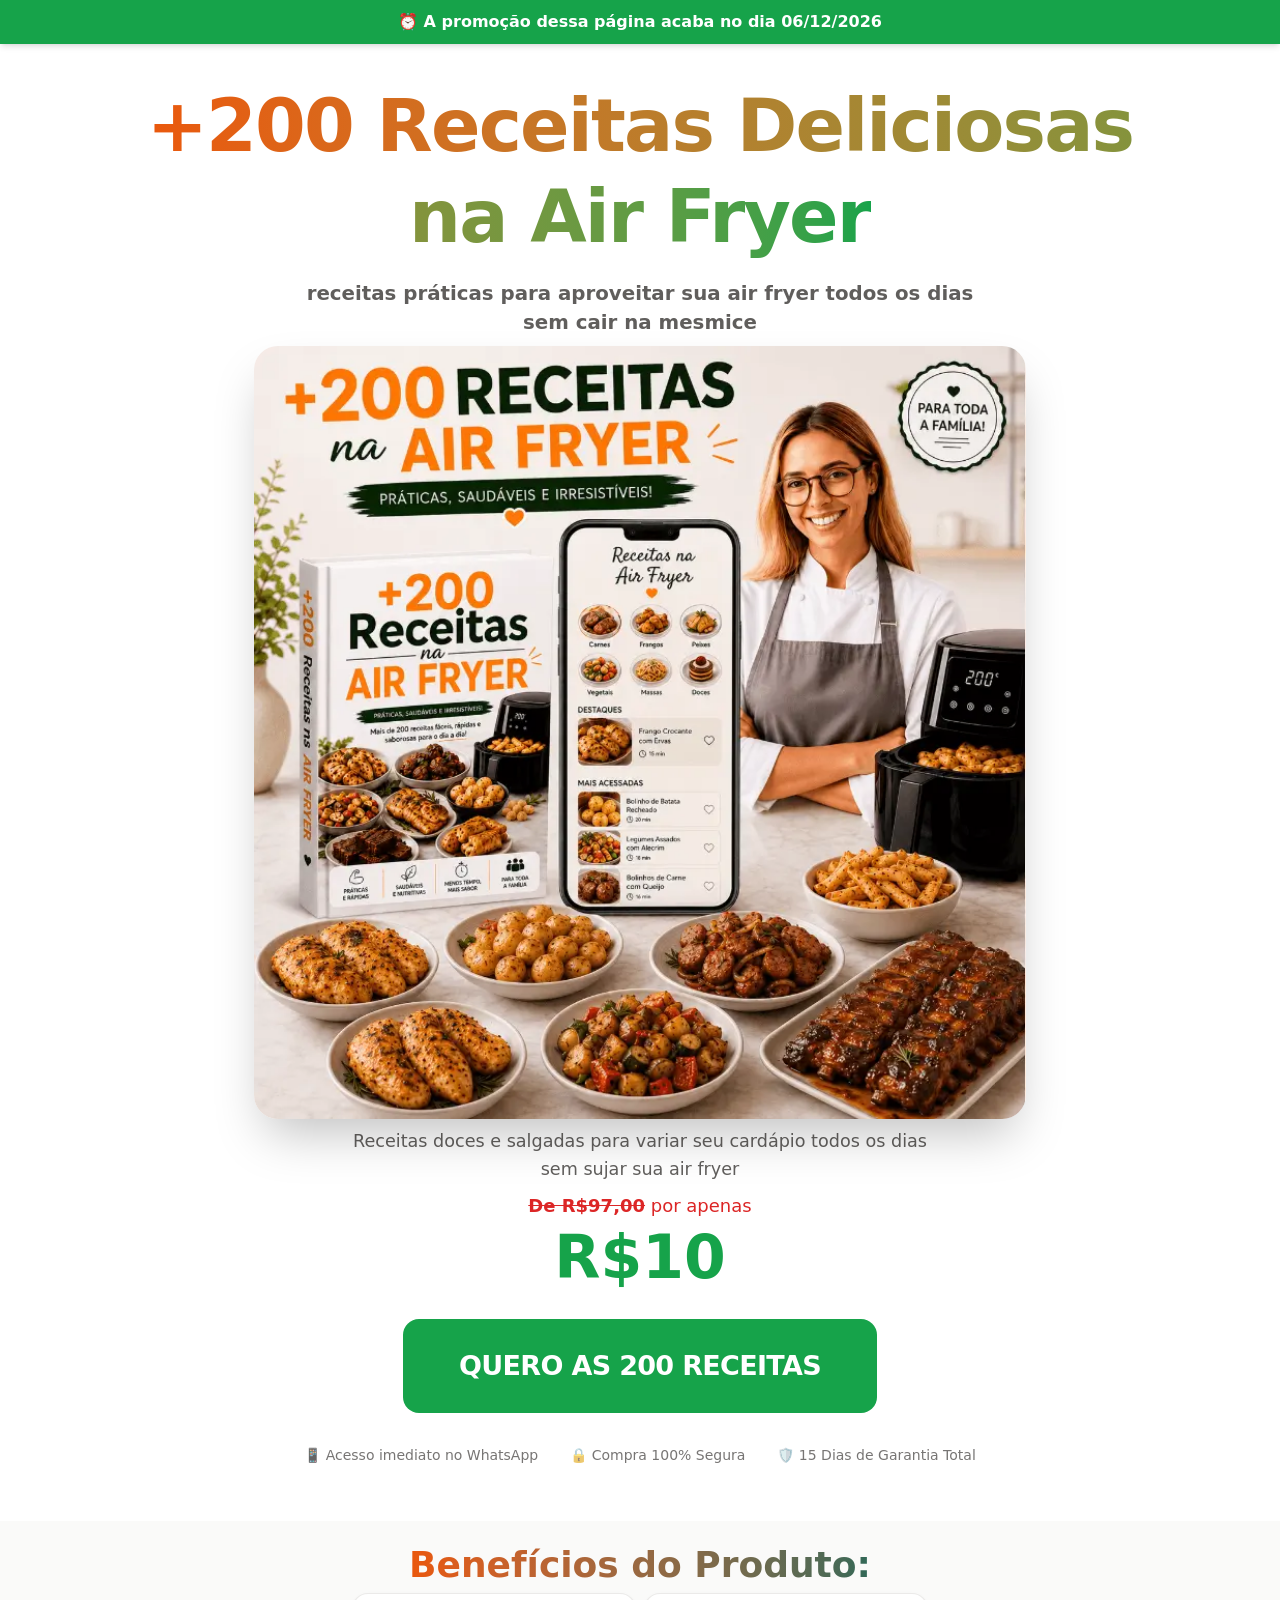
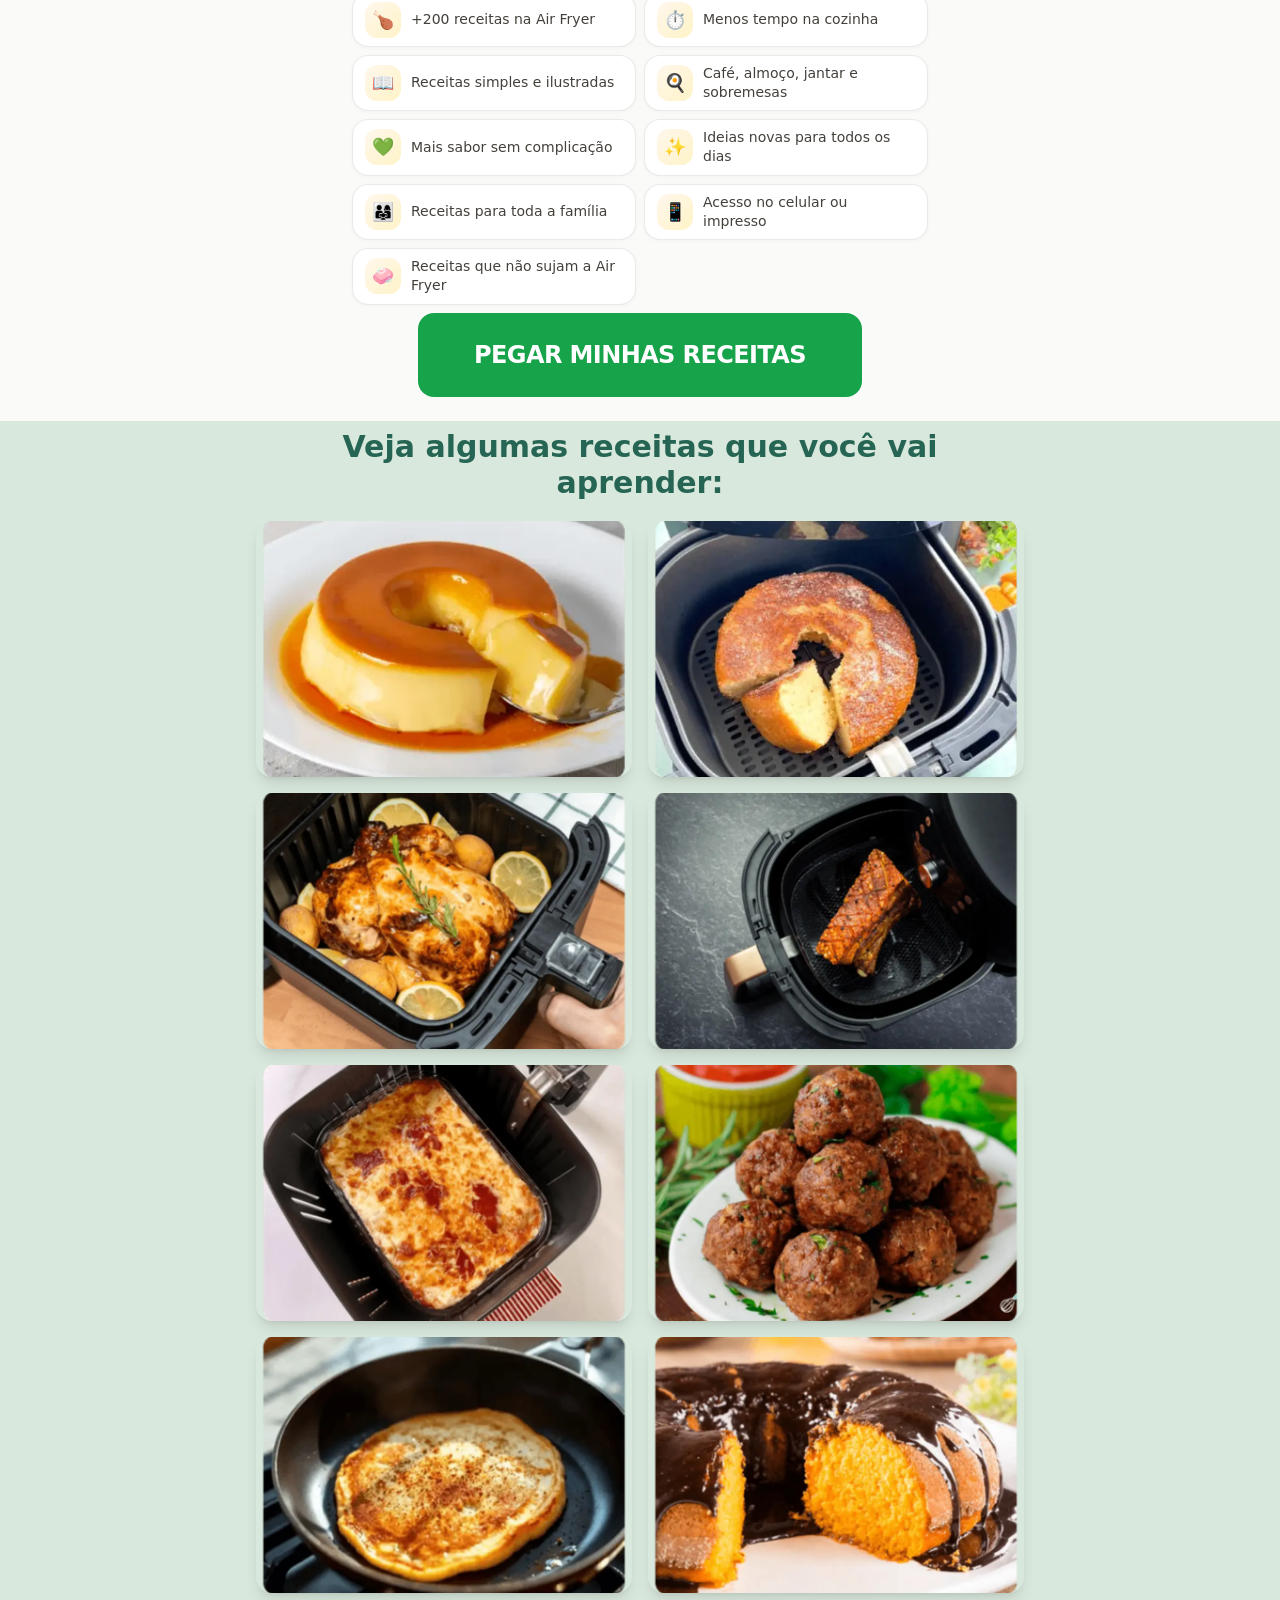
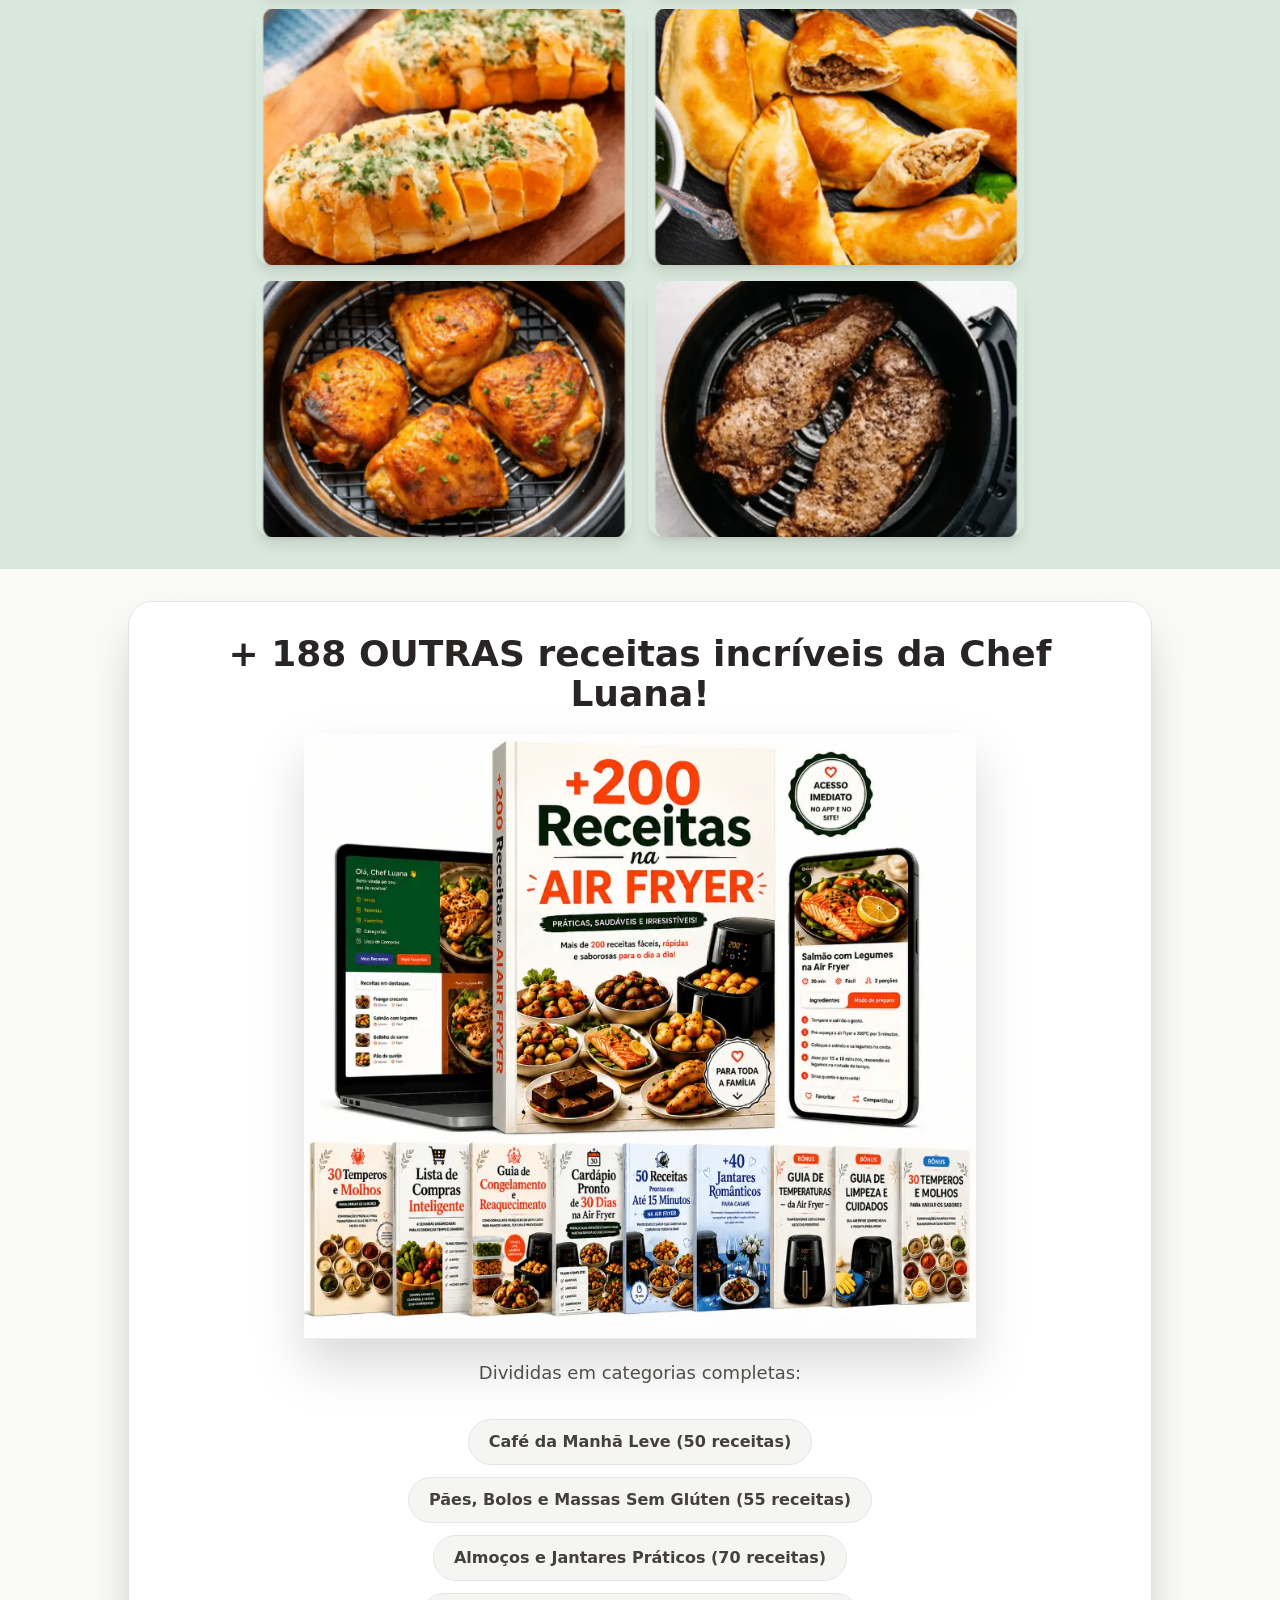
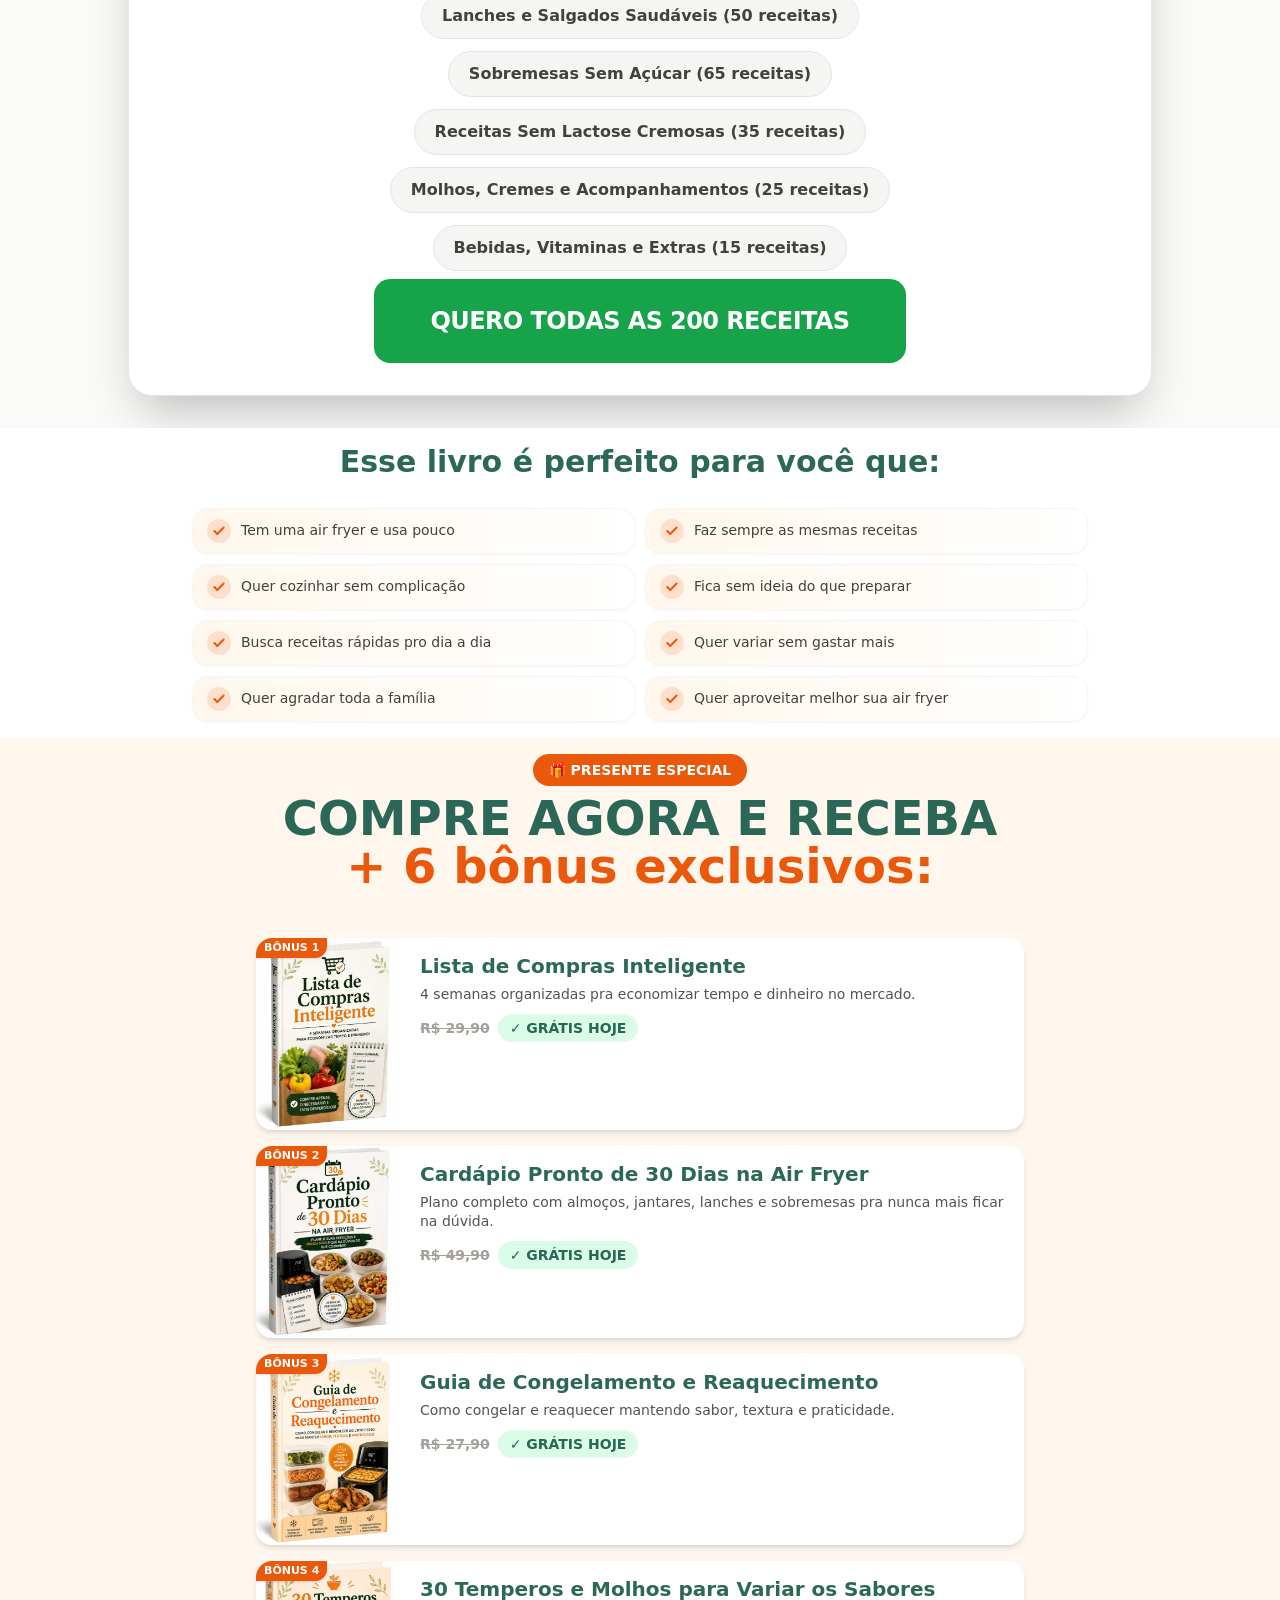
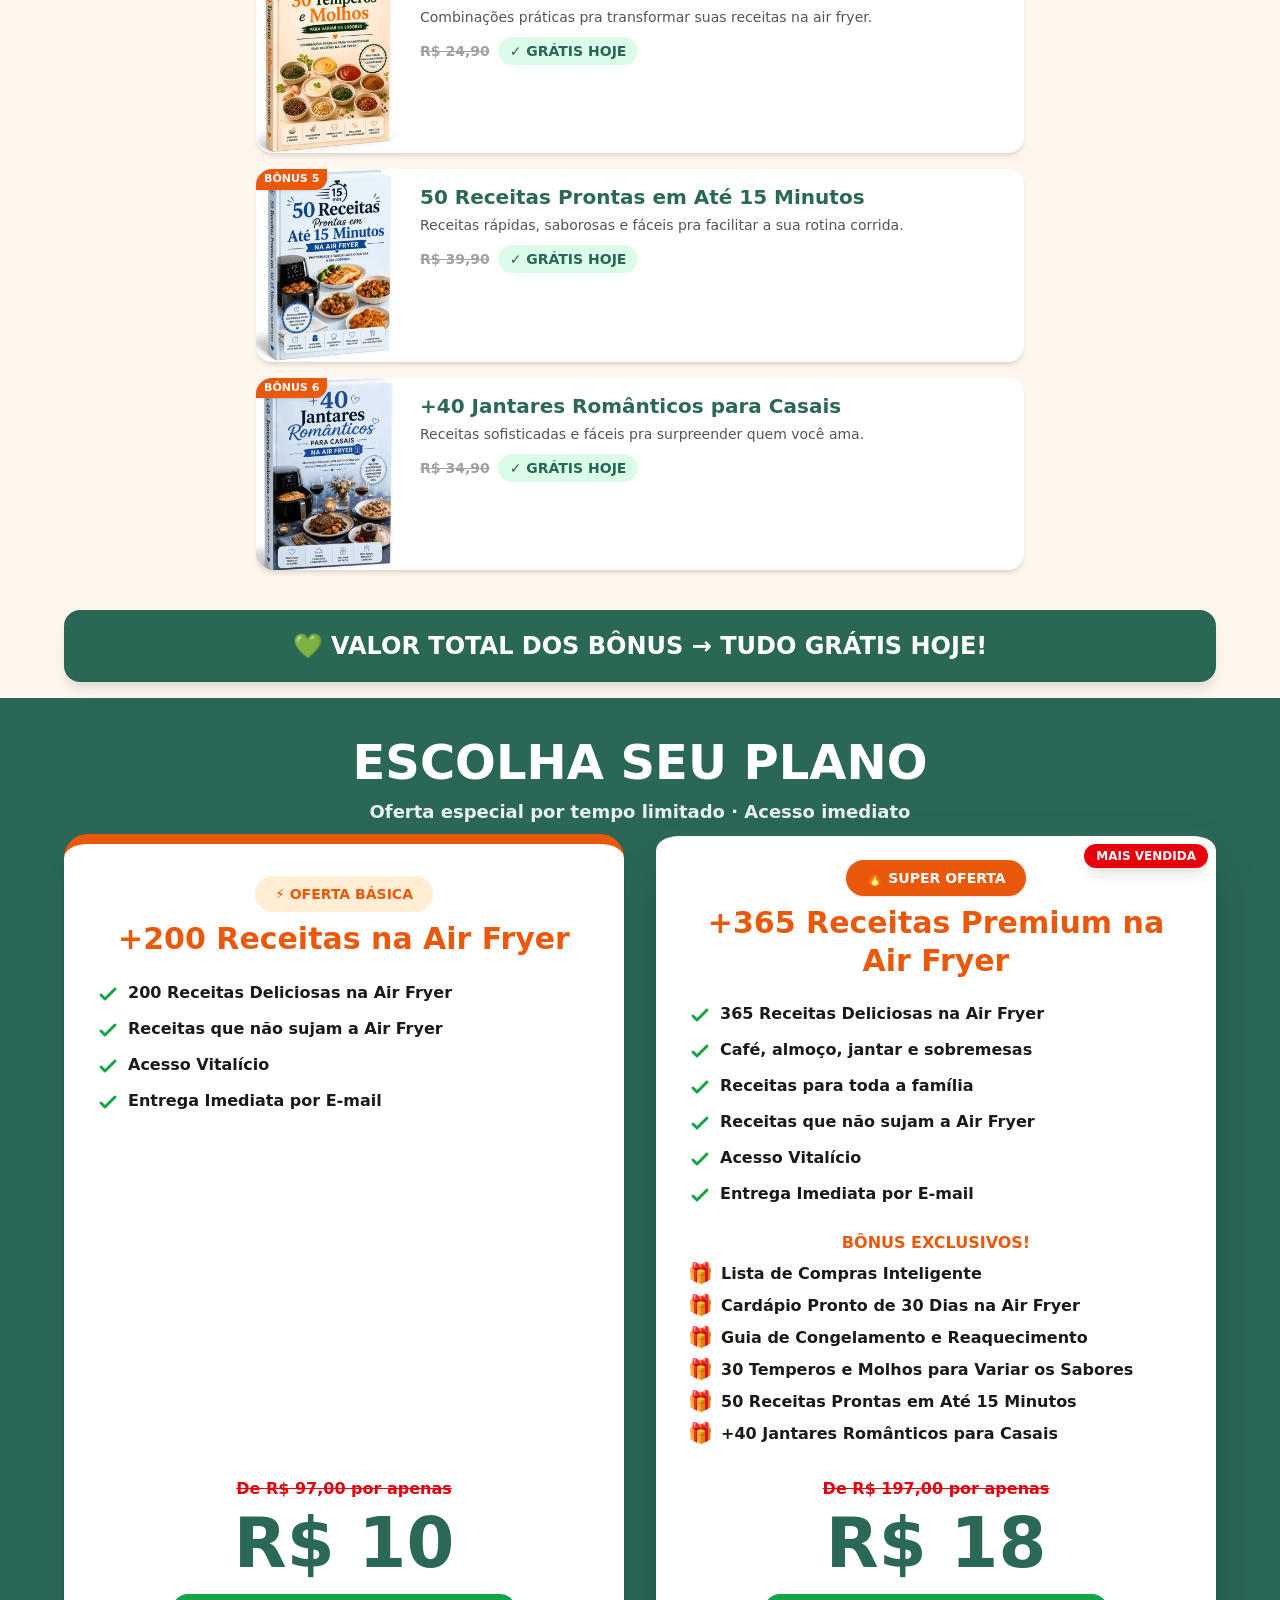
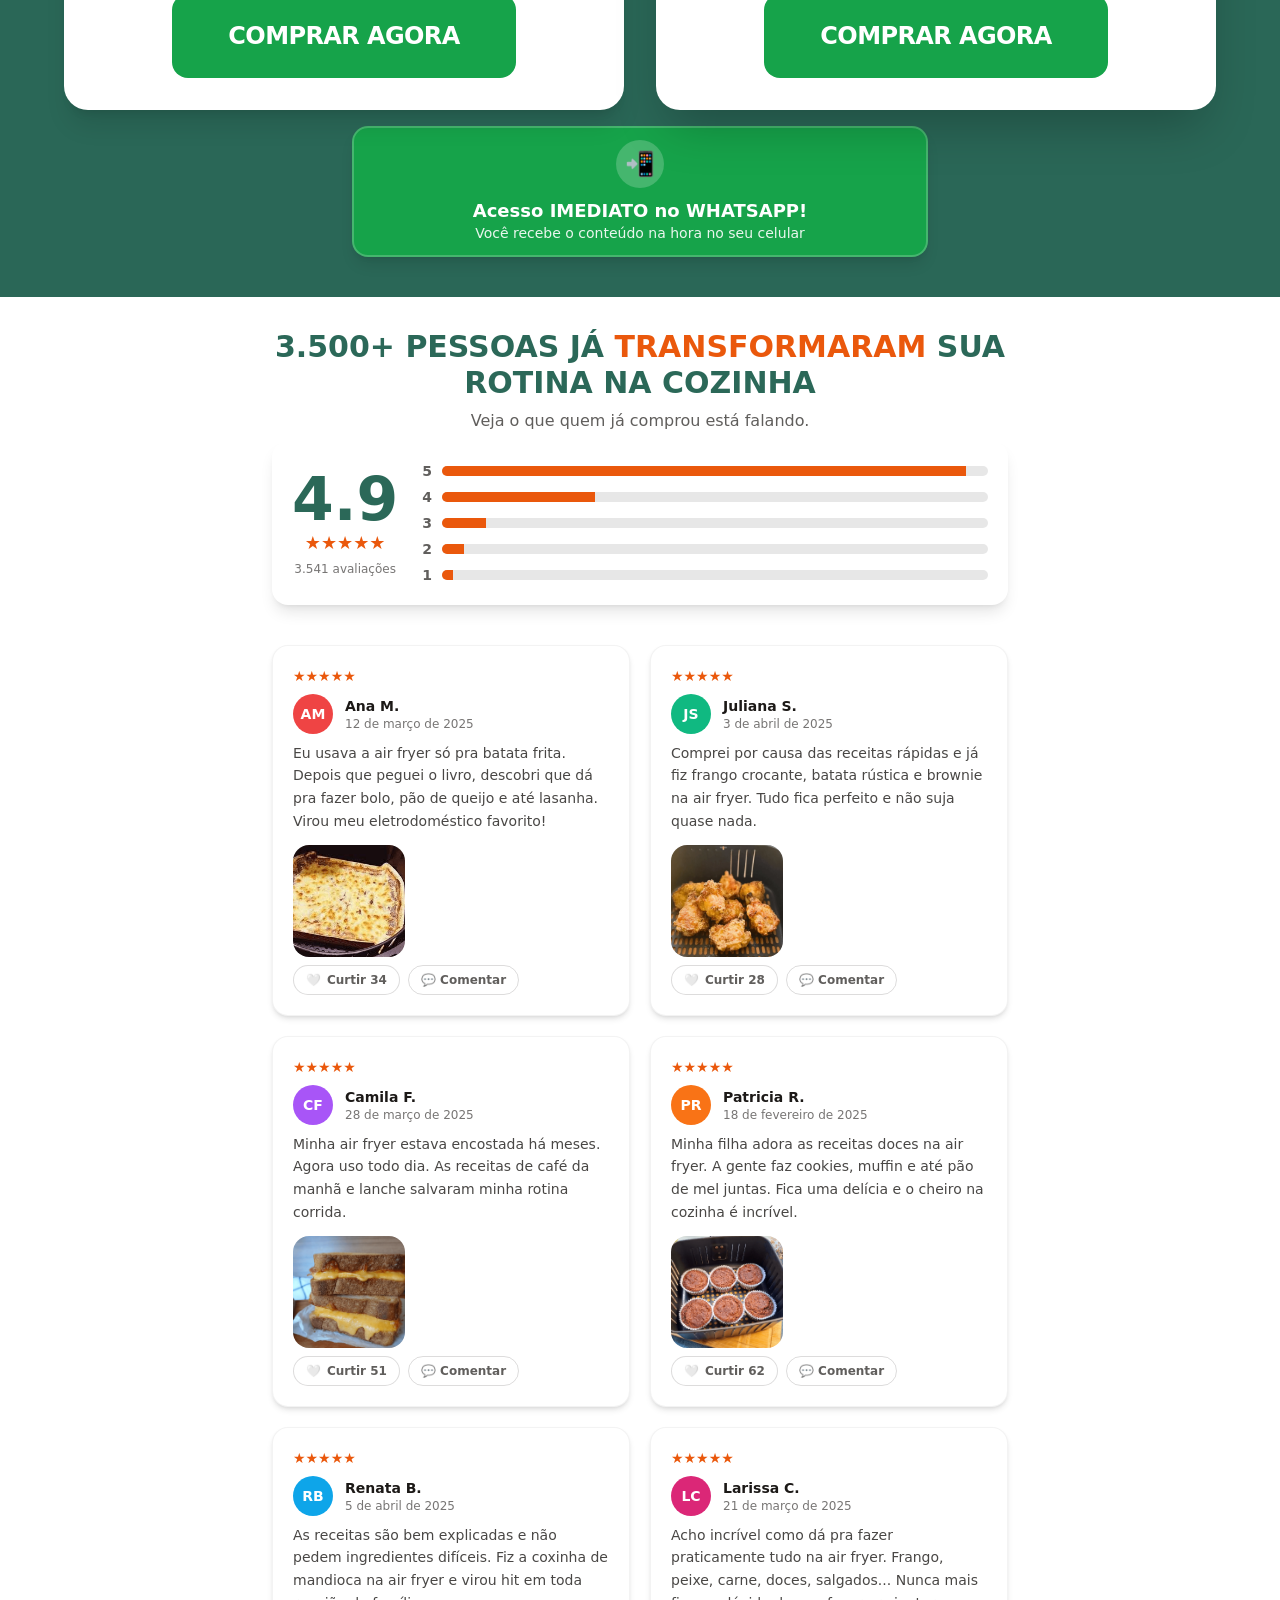
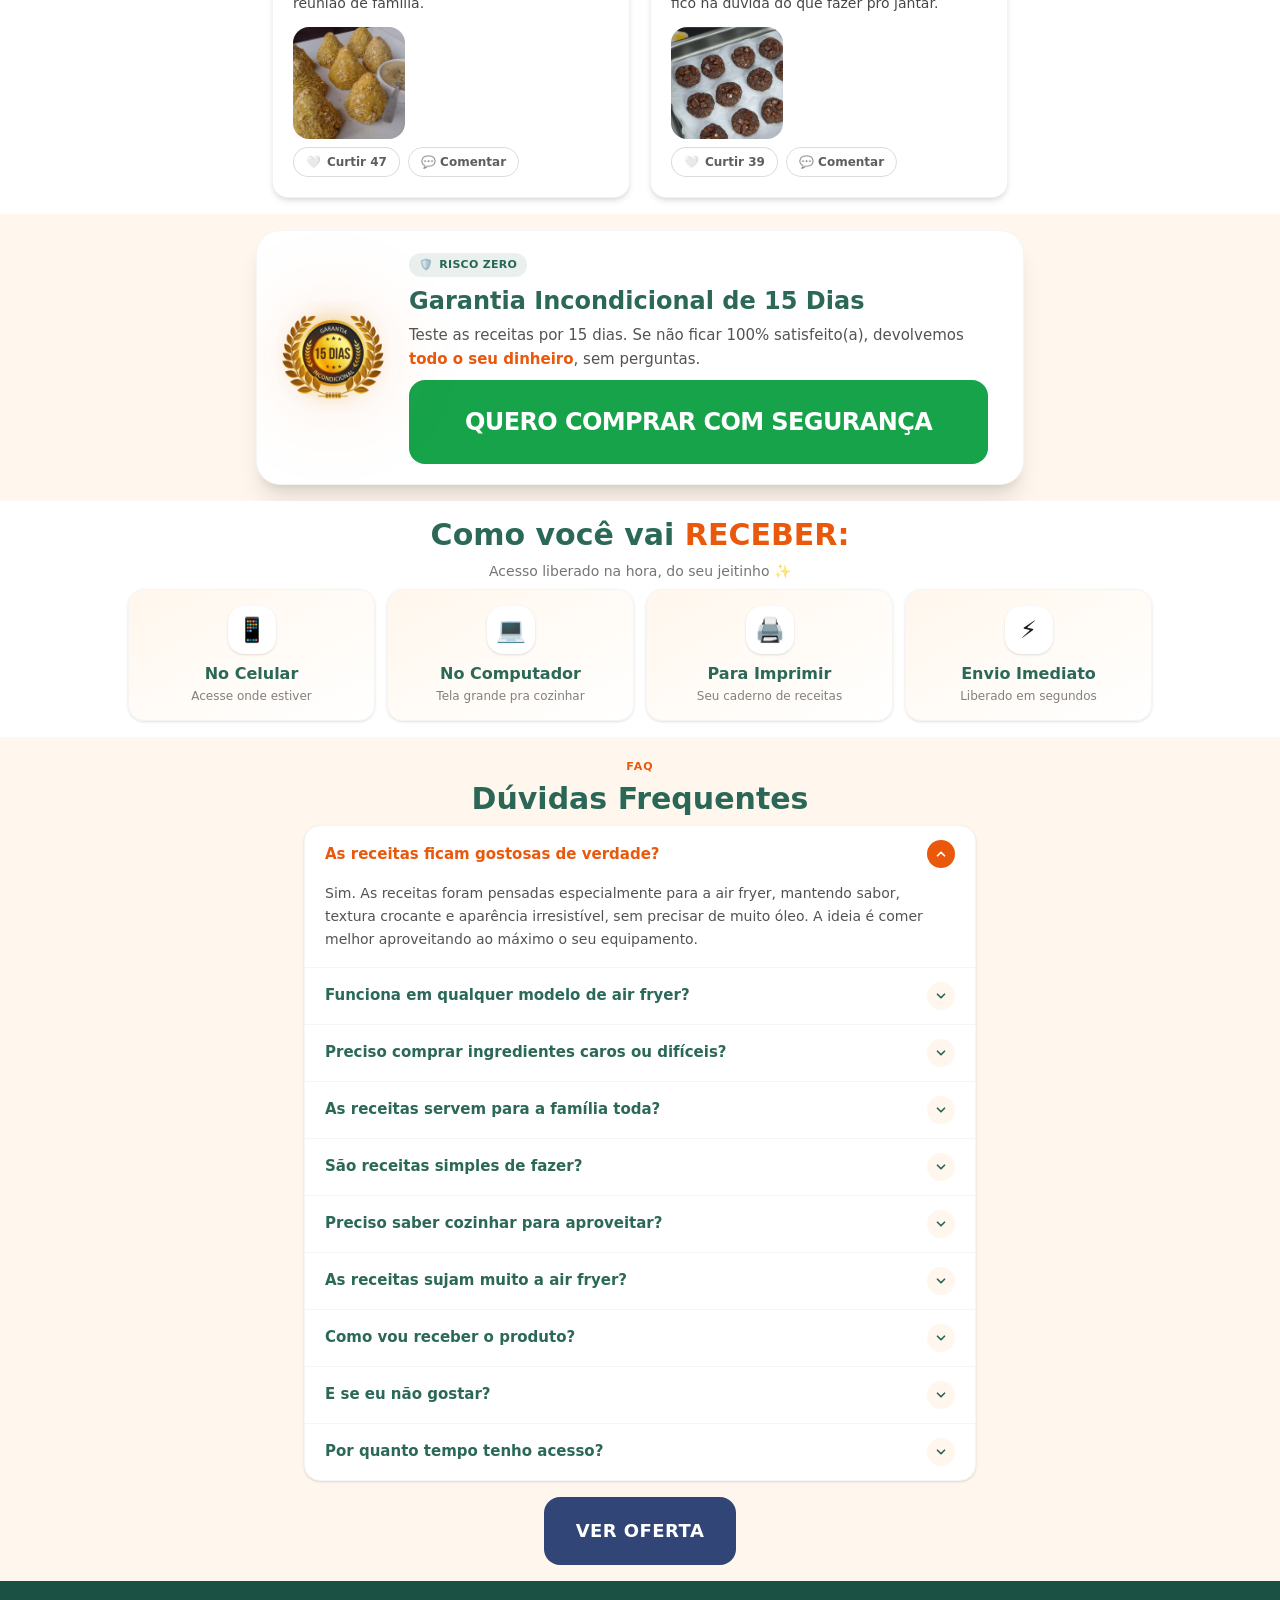
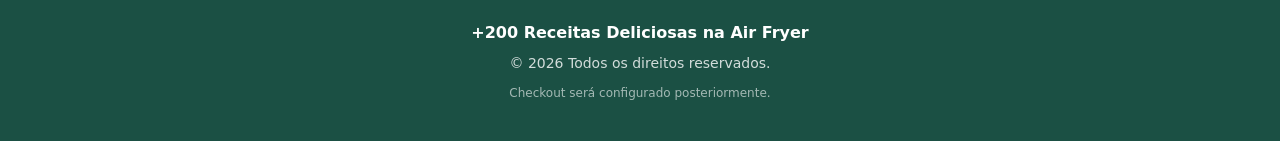
==== index.html @ 0130a242 "Página +200 Receitas na Air Fryer (pt e /es) - index.html: versão em português com checkouts Cakto -" ====
<!DOCTYPE html>
<html lang="pt-BR">
<head>
<meta charset="utf-8"/>
<meta name="viewport" content="width=device-width, initial-scale=1"/>
<title>+200 Receitas Deliciosas na Air Fryer | Chef Luana Queiroz</title>
<meta name="description" content="+200 receitas práticas e saborosas na air fryer. Acesso imediato. Garantia de 15 dias."/>
<link rel="preload" as="image" href="assets/banner-airfryer-v3.webp" fetchpriority="high"/>
<link rel="stylesheet" href="styles.css"/>
<script src="https://cdn.utmify.com.br/scripts/utms/latest.js" async defer data-utmify-prevent-xcod-sck data-utmify-prevent-subids></script>
<script>
window.pixelId = "6a1789d7709e9c81aa43326b";
var a = document.createElement("script");
a.setAttribute("async", "");
a.setAttribute("defer", "");
a.setAttribute("src", "https://cdn.utmify.com.br/scripts/pixel/pixel.js");
document.head.appendChild(a);
</script>
</head>
<body>
<div class="min-h-screen bg-background text-foreground"><div class="fixed top-0 left-0 right-0 z-50 bg-[#16A34A] text-white text-center py-2.5 px-2 font-bold text-[12px] sm:text-sm md:text-base shadow-md whitespace-nowrap overflow-hidden text-ellipsis">⏰ A promoção dessa página acaba no dia <span id="promo-date"></span></div><section class="bg-white text-foreground pt-16 md:pt-20 pb-10 md:pb-14 px-4"><div class="max-w-5xl mx-auto text-center"><h1 class="text-[27px] sm:text-[37px] md:text-[73px] font-black leading-[1.15] md:leading-tight mb-4 tracking-tight"><span class="bg-gradient-to-r from-[#EA580C] to-[#16A34A] bg-clip-text text-transparent">+200 Receitas Deliciosas na Air Fryer</span></h1><p class="text-[17.6px] md:text-[19.8px] font-semibold text-foreground/70 mb-2 max-w-2xl mx-auto">receitas práticas para aproveitar sua air fryer todos os dias sem cair na mesmice</p><div class="flex justify-center mb-2 sm:overflow-visible overflow-hidden"><img src="assets/banner-airfryer-v3.webp" alt="+200 Receitas Deliciosas na Air Fryer" width="1200" height="675" fetchpriority="high" decoding="async" class="w-[100%] max-w-none sm:w-full sm:max-w-[48.3rem] rounded-3xl shadow-2xl"/></div><div class="mb-2"><p class="text-[13.5px] md:text-[17.6px] font-medium text-foreground/70 max-w-xl mx-auto leading-relaxed">Receitas doces e salgadas para variar seu cardápio todos os dias sem sujar sua air fryer</p></div><div class="mb-6 flex flex-col items-center"><p class="text-base md:text-lg text-destructive font-medium"><span class="line-through font-semibold">De R$97,00</span> <span>por apenas</span></p><p class="text-5xl md:text-6xl font-extrabold text-[#16A34A] leading-tight">R$10</p></div><button type="button" class="animate-pulse-cta inline-flex items-center justify-center whitespace-nowrap max-w-full rounded-xl font-extrabold text-white uppercase tracking-tight bg-[#16A34A] hover:bg-[#15803D] transition-all hover:-translate-y-1 hover:shadow-2xl text-[17px] sm:text-xl md:text-[27px] px-6 sm:px-9 md:px-14 py-[18px] sm:py-[22px] md:py-7">QUERO AS 200 RECEITAS</button><div class="flex flex-wrap justify-center gap-4 md:gap-8 mt-8 text-sm text-foreground/60"><span>📱 Acesso imediato no WhatsApp</span><span>🔒 Compra 100% Segura</span><span>🛡️ 15 Dias de Garantia Total</span></div></div></section><section class="pt-6 pb-4 px-4 bg-background"><div class="max-w-6xl mx-auto"><div class="max-w-xl mx-auto mb-2"><h2 class="text-3xl md:text-4xl font-black text-center mb-2"><span class="bg-gradient-to-r from-[var(--brand-orange)] to-[var(--brand-green)] bg-clip-text text-transparent">Benefícios do Produto:</span></h2><div class="grid grid-cols-1 sm:grid-cols-2 gap-2 mb-2"><div class="flex items-center gap-2.5 bg-white rounded-xl px-3 py-2 border border-stone-200/80 shadow-[0_1px_4px_rgba(0,0,0,0.03)] hover:-translate-y-0.5 hover:shadow-md transition-all"><span class="flex-shrink-0 w-9 h-9 rounded-lg bg-gradient-to-br from-orange-50 to-amber-100 flex items-center justify-center text-lg">🍗</span><span class="font-medium text-[13px] md:text-sm text-stone-700 leading-snug">+200 receitas na Air Fryer</span></div><div class="flex items-center gap-2.5 bg-white rounded-xl px-3 py-2 border border-stone-200/80 shadow-[0_1px_4px_rgba(0,0,0,0.03)] hover:-translate-y-0.5 hover:shadow-md transition-all"><span class="flex-shrink-0 w-9 h-9 rounded-lg bg-gradient-to-br from-orange-50 to-amber-100 flex items-center justify-center text-lg">⏱️</span><span class="font-medium text-[13px] md:text-sm text-stone-700 leading-snug">Menos tempo na cozinha</span></div><div class="flex items-center gap-2.5 bg-white rounded-xl px-3 py-2 border border-stone-200/80 shadow-[0_1px_4px_rgba(0,0,0,0.03)] hover:-translate-y-0.5 hover:shadow-md transition-all"><span class="flex-shrink-0 w-9 h-9 rounded-lg bg-gradient-to-br from-orange-50 to-amber-100 flex items-center justify-center text-lg">📖</span><span class="font-medium text-[13px] md:text-sm text-stone-700 leading-snug">Receitas simples e ilustradas</span></div><div class="flex items-center gap-2.5 bg-white rounded-xl px-3 py-2 border border-stone-200/80 shadow-[0_1px_4px_rgba(0,0,0,0.03)] hover:-translate-y-0.5 hover:shadow-md transition-all"><span class="flex-shrink-0 w-9 h-9 rounded-lg bg-gradient-to-br from-orange-50 to-amber-100 flex items-center justify-center text-lg">🍳</span><span class="font-medium text-[13px] md:text-sm text-stone-700 leading-snug">Café, almoço, jantar e sobremesas</span></div><div class="flex items-center gap-2.5 bg-white rounded-xl px-3 py-2 border border-stone-200/80 shadow-[0_1px_4px_rgba(0,0,0,0.03)] hover:-translate-y-0.5 hover:shadow-md transition-all"><span class="flex-shrink-0 w-9 h-9 rounded-lg bg-gradient-to-br from-orange-50 to-amber-100 flex items-center justify-center text-lg">💚</span><span class="font-medium text-[13px] md:text-sm text-stone-700 leading-snug">Mais sabor sem complicação</span></div><div class="flex items-center gap-2.5 bg-white rounded-xl px-3 py-2 border border-stone-200/80 shadow-[0_1px_4px_rgba(0,0,0,0.03)] hover:-translate-y-0.5 hover:shadow-md transition-all"><span class="flex-shrink-0 w-9 h-9 rounded-lg bg-gradient-to-br from-orange-50 to-amber-100 flex items-center justify-center text-lg">✨</span><span class="font-medium text-[13px] md:text-sm text-stone-700 leading-snug">Ideias novas para todos os dias</span></div><div class="flex items-center gap-2.5 bg-white rounded-xl px-3 py-2 border border-stone-200/80 shadow-[0_1px_4px_rgba(0,0,0,0.03)] hover:-translate-y-0.5 hover:shadow-md transition-all"><span class="flex-shrink-0 w-9 h-9 rounded-lg bg-gradient-to-br from-orange-50 to-amber-100 flex items-center justify-center text-lg">👨‍👩‍👧</span><span class="font-medium text-[13px] md:text-sm text-stone-700 leading-snug">Receitas para toda a família</span></div><div class="flex items-center gap-2.5 bg-white rounded-xl px-3 py-2 border border-stone-200/80 shadow-[0_1px_4px_rgba(0,0,0,0.03)] hover:-translate-y-0.5 hover:shadow-md transition-all"><span class="flex-shrink-0 w-9 h-9 rounded-lg bg-gradient-to-br from-orange-50 to-amber-100 flex items-center justify-center text-lg">📱</span><span class="font-medium text-[13px] md:text-sm text-stone-700 leading-snug">Acesso no celular ou impresso</span></div><div class="flex items-center gap-2.5 bg-white rounded-xl px-3 py-2 border border-stone-200/80 shadow-[0_1px_4px_rgba(0,0,0,0.03)] hover:-translate-y-0.5 hover:shadow-md transition-all"><span class="flex-shrink-0 w-9 h-9 rounded-lg bg-gradient-to-br from-orange-50 to-amber-100 flex items-center justify-center text-lg">🧼</span><span class="font-medium text-[13px] md:text-sm text-stone-700 leading-snug">Receitas que não sujam a Air Fryer</span></div></div><div class="text-center"><button type="button" class="animate-pulse-cta inline-flex items-center justify-center whitespace-nowrap max-w-full rounded-xl font-extrabold text-white uppercase tracking-tight bg-[#16A34A] hover:bg-[#15803D] transition-all hover:-translate-y-1 hover:shadow-2xl text-[15px] sm:text-xl md:text-2xl px-5 sm:px-9 md:px-14 py-[15px] sm:py-[22px] md:py-[26px]">Pegar minhas receitas</button></div></div></div></section><section class="pt-2 pb-8 px-3 bg-[#D9E8DC]"><div class="max-w-3xl mx-auto"><h2 class="text-2xl md:text-3xl font-black text-center mb-5 text-[var(--brand-green)]">Veja algumas receitas que você vai aprender:</h2><div class="grid grid-cols-2 gap-3 md:gap-4"><div class="rounded-2xl shadow-lg overflow-hidden hover:-translate-y-1 transition-transform"><img src="assets/recipe-11.webp" alt="Receita air fryer 1" width="800" height="600" loading="lazy" decoding="async" class="block w-full h-44 md:h-64 object-cover"/></div><div class="rounded-2xl shadow-lg overflow-hidden hover:-translate-y-1 transition-transform"><img src="assets/recipe-12.webp" alt="Receita air fryer 2" width="800" height="600" loading="lazy" decoding="async" class="block w-full h-44 md:h-64 object-cover"/></div><div class="rounded-2xl shadow-lg overflow-hidden hover:-translate-y-1 transition-transform"><img src="assets/recipe-01.webp" alt="Receita air fryer 3" width="800" height="600" loading="lazy" decoding="async" class="block w-full h-44 md:h-64 object-cover"/></div><div class="rounded-2xl shadow-lg overflow-hidden hover:-translate-y-1 transition-transform"><img src="assets/recipe-02.webp" alt="Receita air fryer 4" width="800" height="600" loading="lazy" decoding="async" class="block w-full h-44 md:h-64 object-cover"/></div><div class="rounded-2xl shadow-lg overflow-hidden hover:-translate-y-1 transition-transform"><img src="assets/recipe-03.webp" alt="Receita air fryer 5" width="800" height="600" loading="lazy" decoding="async" class="block w-full h-44 md:h-64 object-cover"/></div><div class="rounded-2xl shadow-lg overflow-hidden hover:-translate-y-1 transition-transform"><img src="assets/recipe-04.webp" alt="Receita air fryer 6" width="800" height="600" loading="lazy" decoding="async" class="block w-full h-44 md:h-64 object-cover"/></div><div class="rounded-2xl shadow-lg overflow-hidden hover:-translate-y-1 transition-transform"><img src="assets/recipe-05.webp" alt="Receita air fryer 7" width="800" height="600" loading="lazy" decoding="async" class="block w-full h-44 md:h-64 object-cover"/></div><div class="rounded-2xl shadow-lg overflow-hidden hover:-translate-y-1 transition-transform"><img src="assets/recipe-06.webp" alt="Receita air fryer 8" width="800" height="600" loading="lazy" decoding="async" class="block w-full h-44 md:h-64 object-cover"/></div><div class="rounded-2xl shadow-lg overflow-hidden hover:-translate-y-1 transition-transform"><img src="assets/recipe-07.webp" alt="Receita air fryer 9" width="800" height="600" loading="lazy" decoding="async" class="block w-full h-44 md:h-64 object-cover"/></div><div class="rounded-2xl shadow-lg overflow-hidden hover:-translate-y-1 transition-transform"><img src="assets/recipe-08.webp" alt="Receita air fryer 10" width="800" height="600" loading="lazy" decoding="async" class="block w-full h-44 md:h-64 object-cover"/></div><div class="rounded-2xl shadow-lg overflow-hidden hover:-translate-y-1 transition-transform"><img src="assets/recipe-09.webp" alt="Receita air fryer 11" width="800" height="600" loading="lazy" decoding="async" class="block w-full h-44 md:h-64 object-cover"/></div><div class="rounded-2xl shadow-lg overflow-hidden hover:-translate-y-1 transition-transform"><img src="assets/recipe-10.webp" alt="Receita air fryer 12" width="800" height="600" loading="lazy" decoding="async" class="block w-full h-44 md:h-64 object-cover"/></div></div></div></section><section class="py-8 px-4 bg-background"><div class="max-w-5xl mx-auto"><div class="bg-white text-stone-700 rounded-3xl p-5 md:p-8 shadow-2xl border border-stone-200"><h2 class="text-3xl md:text-4xl font-black text-center mb-3 text-stone-800">+ 188 OUTRAS receitas incríveis da Chef Luana!</h2><div class="flex justify-center my-4 md:my-5"><img src="assets/recipes-showcase-airfryer-v2.webp" alt="Mosaico com prévia das 188 receitas extras da Chef Luana" width="1024" height="768" loading="lazy" decoding="async" class="w-full max-w-2xl h-auto drop-shadow-2xl"/></div><p class="text-center text-stone-600 mb-8 text-base md:text-lg">Divididas em categorias completas:</p><div class="flex flex-col items-center gap-2 md:gap-3 mb-2"><span class="bg-stone-100 border border-stone-200 rounded-full px-4 md:px-5 py-2 md:py-2.5 text-[11px] md:text-base font-semibold text-center whitespace-nowrap text-stone-700">Café da Manhã Leve (50 receitas)</span><span class="bg-stone-100 border border-stone-200 rounded-full px-4 md:px-5 py-2 md:py-2.5 text-[11px] md:text-base font-semibold text-center whitespace-nowrap text-stone-700">Pães, Bolos e Massas Sem Glúten (55 receitas)</span><span class="bg-stone-100 border border-stone-200 rounded-full px-4 md:px-5 py-2 md:py-2.5 text-[11px] md:text-base font-semibold text-center whitespace-nowrap text-stone-700">Almoços e Jantares Práticos (70 receitas)</span><span class="bg-stone-100 border border-stone-200 rounded-full px-4 md:px-5 py-2 md:py-2.5 text-[11px] md:text-base font-semibold text-center whitespace-nowrap text-stone-700">Lanches e Salgados Saudáveis (50 receitas)</span><span class="bg-stone-100 border border-stone-200 rounded-full px-4 md:px-5 py-2 md:py-2.5 text-[11px] md:text-base font-semibold text-center whitespace-nowrap text-stone-700">Sobremesas Sem Açúcar (65 receitas)</span><span class="bg-stone-100 border border-stone-200 rounded-full px-4 md:px-5 py-2 md:py-2.5 text-[11px] md:text-base font-semibold text-center whitespace-nowrap text-stone-700">Receitas Sem Lactose Cremosas (35 receitas)</span><span class="bg-stone-100 border border-stone-200 rounded-full px-4 md:px-5 py-2 md:py-2.5 text-[11px] md:text-base font-semibold text-center whitespace-nowrap text-stone-700">Molhos, Cremes e Acompanhamentos (25 receitas)</span><span class="bg-stone-100 border border-stone-200 rounded-full px-4 md:px-5 py-2 md:py-2.5 text-[11px] md:text-base font-semibold text-center whitespace-nowrap text-stone-700">Bebidas, Vitaminas e Extras (15 receitas)</span></div><div class="text-center"><button type="button" class="animate-pulse-cta inline-flex items-center justify-center whitespace-nowrap max-w-full rounded-xl font-extrabold text-white uppercase tracking-tight bg-[#16A34A] hover:bg-[#15803D] transition-all hover:-translate-y-1 hover:shadow-2xl text-[15px] sm:text-xl md:text-2xl px-5 sm:px-9 md:px-14 py-[15px] sm:py-[22px] md:py-[26px]">QUERO TODAS AS 200 RECEITAS</button></div></div></div></section><section class="py-4 px-4 bg-white"><div class="max-w-4xl mx-auto"><h2 class="text-2xl md:text-3xl font-black text-center mb-7 text-[var(--brand-green)]">Esse livro é perfeito para você que:</h2><div class="grid md:grid-cols-2 gap-2.5"><div class="flex items-center gap-2.5 bg-gradient-to-r from-[var(--brand-cream)] to-white rounded-xl px-3.5 py-2.5 border border-stone-100 shadow-[0_1px_3px_rgba(0,0,0,0.03)] hover:-translate-y-0.5 hover:shadow-md transition-all"><span class="flex-shrink-0 w-6 h-6 rounded-full bg-[var(--brand-orange)]/15 flex items-center justify-center"><svg xmlns="http://www.w3.org/2000/svg" class="w-3.5 h-3.5 text-[var(--brand-orange)]" viewBox="0 0 24 24" fill="none" stroke="currentColor" stroke-width="3.5" stroke-linecap="round" stroke-linejoin="round"><polyline points="20 6 9 17 4 12"></polyline></svg></span><span class="font-medium text-[13px] md:text-sm text-stone-700 leading-snug">Tem uma air fryer e usa pouco</span></div><div class="flex items-center gap-2.5 bg-gradient-to-r from-[var(--brand-cream)] to-white rounded-xl px-3.5 py-2.5 border border-stone-100 shadow-[0_1px_3px_rgba(0,0,0,0.03)] hover:-translate-y-0.5 hover:shadow-md transition-all"><span class="flex-shrink-0 w-6 h-6 rounded-full bg-[var(--brand-orange)]/15 flex items-center justify-center"><svg xmlns="http://www.w3.org/2000/svg" class="w-3.5 h-3.5 text-[var(--brand-orange)]" viewBox="0 0 24 24" fill="none" stroke="currentColor" stroke-width="3.5" stroke-linecap="round" stroke-linejoin="round"><polyline points="20 6 9 17 4 12"></polyline></svg></span><span class="font-medium text-[13px] md:text-sm text-stone-700 leading-snug">Faz sempre as mesmas receitas</span></div><div class="flex items-center gap-2.5 bg-gradient-to-r from-[var(--brand-cream)] to-white rounded-xl px-3.5 py-2.5 border border-stone-100 shadow-[0_1px_3px_rgba(0,0,0,0.03)] hover:-translate-y-0.5 hover:shadow-md transition-all"><span class="flex-shrink-0 w-6 h-6 rounded-full bg-[var(--brand-orange)]/15 flex items-center justify-center"><svg xmlns="http://www.w3.org/2000/svg" class="w-3.5 h-3.5 text-[var(--brand-orange)]" viewBox="0 0 24 24" fill="none" stroke="currentColor" stroke-width="3.5" stroke-linecap="round" stroke-linejoin="round"><polyline points="20 6 9 17 4 12"></polyline></svg></span><span class="font-medium text-[13px] md:text-sm text-stone-700 leading-snug">Quer cozinhar sem complicação</span></div><div class="flex items-center gap-2.5 bg-gradient-to-r from-[var(--brand-cream)] to-white rounded-xl px-3.5 py-2.5 border border-stone-100 shadow-[0_1px_3px_rgba(0,0,0,0.03)] hover:-translate-y-0.5 hover:shadow-md transition-all"><span class="flex-shrink-0 w-6 h-6 rounded-full bg-[var(--brand-orange)]/15 flex items-center justify-center"><svg xmlns="http://www.w3.org/2000/svg" class="w-3.5 h-3.5 text-[var(--brand-orange)]" viewBox="0 0 24 24" fill="none" stroke="currentColor" stroke-width="3.5" stroke-linecap="round" stroke-linejoin="round"><polyline points="20 6 9 17 4 12"></polyline></svg></span><span class="font-medium text-[13px] md:text-sm text-stone-700 leading-snug">Fica sem ideia do que preparar</span></div><div class="flex items-center gap-2.5 bg-gradient-to-r from-[var(--brand-cream)] to-white rounded-xl px-3.5 py-2.5 border border-stone-100 shadow-[0_1px_3px_rgba(0,0,0,0.03)] hover:-translate-y-0.5 hover:shadow-md transition-all"><span class="flex-shrink-0 w-6 h-6 rounded-full bg-[var(--brand-orange)]/15 flex items-center justify-center"><svg xmlns="http://www.w3.org/2000/svg" class="w-3.5 h-3.5 text-[var(--brand-orange)]" viewBox="0 0 24 24" fill="none" stroke="currentColor" stroke-width="3.5" stroke-linecap="round" stroke-linejoin="round"><polyline points="20 6 9 17 4 12"></polyline></svg></span><span class="font-medium text-[13px] md:text-sm text-stone-700 leading-snug">Busca receitas rápidas pro dia a dia</span></div><div class="flex items-center gap-2.5 bg-gradient-to-r from-[var(--brand-cream)] to-white rounded-xl px-3.5 py-2.5 border border-stone-100 shadow-[0_1px_3px_rgba(0,0,0,0.03)] hover:-translate-y-0.5 hover:shadow-md transition-all"><span class="flex-shrink-0 w-6 h-6 rounded-full bg-[var(--brand-orange)]/15 flex items-center justify-center"><svg xmlns="http://www.w3.org/2000/svg" class="w-3.5 h-3.5 text-[var(--brand-orange)]" viewBox="0 0 24 24" fill="none" stroke="currentColor" stroke-width="3.5" stroke-linecap="round" stroke-linejoin="round"><polyline points="20 6 9 17 4 12"></polyline></svg></span><span class="font-medium text-[13px] md:text-sm text-stone-700 leading-snug">Quer variar sem gastar mais</span></div><div class="flex items-center gap-2.5 bg-gradient-to-r from-[var(--brand-cream)] to-white rounded-xl px-3.5 py-2.5 border border-stone-100 shadow-[0_1px_3px_rgba(0,0,0,0.03)] hover:-translate-y-0.5 hover:shadow-md transition-all"><span class="flex-shrink-0 w-6 h-6 rounded-full bg-[var(--brand-orange)]/15 flex items-center justify-center"><svg xmlns="http://www.w3.org/2000/svg" class="w-3.5 h-3.5 text-[var(--brand-orange)]" viewBox="0 0 24 24" fill="none" stroke="currentColor" stroke-width="3.5" stroke-linecap="round" stroke-linejoin="round"><polyline points="20 6 9 17 4 12"></polyline></svg></span><span class="font-medium text-[13px] md:text-sm text-stone-700 leading-snug">Quer agradar toda a família</span></div><div class="flex items-center gap-2.5 bg-gradient-to-r from-[var(--brand-cream)] to-white rounded-xl px-3.5 py-2.5 border border-stone-100 shadow-[0_1px_3px_rgba(0,0,0,0.03)] hover:-translate-y-0.5 hover:shadow-md transition-all"><span class="flex-shrink-0 w-6 h-6 rounded-full bg-[var(--brand-orange)]/15 flex items-center justify-center"><svg xmlns="http://www.w3.org/2000/svg" class="w-3.5 h-3.5 text-[var(--brand-orange)]" viewBox="0 0 24 24" fill="none" stroke="currentColor" stroke-width="3.5" stroke-linecap="round" stroke-linejoin="round"><polyline points="20 6 9 17 4 12"></polyline></svg></span><span class="font-medium text-[13px] md:text-sm text-stone-700 leading-snug">Quer aproveitar melhor sua air fryer</span></div></div></div></section><section class="py-4 px-4 bg-[var(--brand-cream)]"><div class="max-w-6xl mx-auto text-center"><span class="inline-block bg-[var(--brand-orange)] text-white text-xs md:text-sm font-bold uppercase px-4 py-1.5 rounded-full mb-2">🎁 Presente Especial</span><h2 class="text-3xl md:text-5xl font-black mb-12 text-[var(--brand-green)]">COMPRE AGORA E RECEBA <br class="hidden md:block"/><span class="text-[var(--brand-orange)]">+ 6 bônus exclusivos:</span></h2><div class="flex flex-col gap-3 md:gap-4 mb-10 max-w-3xl mx-auto"><div class="relative bg-white rounded-2xl shadow-md overflow-hidden flex items-stretch gap-3 md:gap-5 text-left"><div class="relative flex-shrink-0"><img src="assets/bonus-lista-compras.webp" alt="Lista de compras inteligente para air fryer" loading="lazy" width="400" height="400" class="w-24 h-full md:w-36 object-cover"/><span class="absolute top-0 left-0 bg-[var(--brand-orange)] text-white text-[9px] md:text-[11px] font-black uppercase px-2 py-0.5 rounded-br-lg rounded-tl-lg shadow">BÔNUS 1</span></div><div class="flex-1 min-w-0 py-3 pr-3 md:py-4 md:pr-5"><h3 class="font-black text-[15px] md:text-xl text-[var(--brand-green)] leading-tight mb-1.5">Lista de Compras Inteligente</h3><p class="text-[12px] md:text-sm text-stone-600 leading-snug mb-2.5">4 semanas organizadas pra economizar tempo e dinheiro no mercado.</p><div class="flex items-center gap-2 flex-wrap"><span class="text-stone-400 line-through font-bold text-[12px] md:text-sm">R$ 29,90</span><span class="inline-flex items-center gap-1 bg-green-100 text-[var(--brand-green)] text-[11px] md:text-sm font-black uppercase px-3 py-1 rounded-full">✓ Grátis Hoje</span></div></div></div><div class="relative bg-white rounded-2xl shadow-md overflow-hidden flex items-stretch gap-3 md:gap-5 text-left"><div class="relative flex-shrink-0"><img src="assets/bonus-cardapio-30.webp" alt="Cardápio pronto de 30 dias na air fryer" loading="lazy" width="400" height="400" class="w-24 h-full md:w-36 object-cover"/><span class="absolute top-0 left-0 bg-[var(--brand-orange)] text-white text-[9px] md:text-[11px] font-black uppercase px-2 py-0.5 rounded-br-lg rounded-tl-lg shadow">BÔNUS 2</span></div><div class="flex-1 min-w-0 py-3 pr-3 md:py-4 md:pr-5"><h3 class="font-black text-[15px] md:text-xl text-[var(--brand-green)] leading-tight mb-1.5">Cardápio Pronto de 30 Dias na Air Fryer</h3><p class="text-[12px] md:text-sm text-stone-600 leading-snug mb-2.5">Plano completo com almoços, jantares, lanches e sobremesas pra nunca mais ficar na dúvida.</p><div class="flex items-center gap-2 flex-wrap"><span class="text-stone-400 line-through font-bold text-[12px] md:text-sm">R$ 49,90</span><span class="inline-flex items-center gap-1 bg-green-100 text-[var(--brand-green)] text-[11px] md:text-sm font-black uppercase px-3 py-1 rounded-full">✓ Grátis Hoje</span></div></div></div><div class="relative bg-white rounded-2xl shadow-md overflow-hidden flex items-stretch gap-3 md:gap-5 text-left"><div class="relative flex-shrink-0"><img src="assets/bonus-congelamento.webp" alt="Guia de congelamento e reaquecimento de receitas" loading="lazy" width="400" height="400" class="w-24 h-full md:w-36 object-cover"/><span class="absolute top-0 left-0 bg-[var(--brand-orange)] text-white text-[9px] md:text-[11px] font-black uppercase px-2 py-0.5 rounded-br-lg rounded-tl-lg shadow">BÔNUS 3</span></div><div class="flex-1 min-w-0 py-3 pr-3 md:py-4 md:pr-5"><h3 class="font-black text-[15px] md:text-xl text-[var(--brand-green)] leading-tight mb-1.5">Guia de Congelamento e Reaquecimento</h3><p class="text-[12px] md:text-sm text-stone-600 leading-snug mb-2.5">Como congelar e reaquecer mantendo sabor, textura e praticidade.</p><div class="flex items-center gap-2 flex-wrap"><span class="text-stone-400 line-through font-bold text-[12px] md:text-sm">R$ 27,90</span><span class="inline-flex items-center gap-1 bg-green-100 text-[var(--brand-green)] text-[11px] md:text-sm font-black uppercase px-3 py-1 rounded-full">✓ Grátis Hoje</span></div></div></div><div class="relative bg-white rounded-2xl shadow-md overflow-hidden flex items-stretch gap-3 md:gap-5 text-left"><div class="relative flex-shrink-0"><img src="assets/bonus-temperos.webp" alt="30 temperos e molhos para air fryer" loading="lazy" width="400" height="400" class="w-24 h-full md:w-36 object-cover"/><span class="absolute top-0 left-0 bg-[var(--brand-orange)] text-white text-[9px] md:text-[11px] font-black uppercase px-2 py-0.5 rounded-br-lg rounded-tl-lg shadow">BÔNUS 4</span></div><div class="flex-1 min-w-0 py-3 pr-3 md:py-4 md:pr-5"><h3 class="font-black text-[15px] md:text-xl text-[var(--brand-green)] leading-tight mb-1.5">30 Temperos e Molhos para Variar os Sabores</h3><p class="text-[12px] md:text-sm text-stone-600 leading-snug mb-2.5">Combinações práticas pra transformar suas receitas na air fryer.</p><div class="flex items-center gap-2 flex-wrap"><span class="text-stone-400 line-through font-bold text-[12px] md:text-sm">R$ 24,90</span><span class="inline-flex items-center gap-1 bg-green-100 text-[var(--brand-green)] text-[11px] md:text-sm font-black uppercase px-3 py-1 rounded-full">✓ Grátis Hoje</span></div></div></div><div class="relative bg-white rounded-2xl shadow-md overflow-hidden flex items-stretch gap-3 md:gap-5 text-left"><div class="relative flex-shrink-0"><img src="assets/bonus-15min.webp" alt="50 receitas prontas em até 15 minutos na air fryer" loading="lazy" width="400" height="400" class="w-24 h-full md:w-36 object-cover"/><span class="absolute top-0 left-0 bg-[var(--brand-orange)] text-white text-[9px] md:text-[11px] font-black uppercase px-2 py-0.5 rounded-br-lg rounded-tl-lg shadow">BÔNUS 5</span></div><div class="flex-1 min-w-0 py-3 pr-3 md:py-4 md:pr-5"><h3 class="font-black text-[15px] md:text-xl text-[var(--brand-green)] leading-tight mb-1.5">50 Receitas Prontas em Até 15 Minutos</h3><p class="text-[12px] md:text-sm text-stone-600 leading-snug mb-2.5">Receitas rápidas, saborosas e fáceis pra facilitar a sua rotina corrida.</p><div class="flex items-center gap-2 flex-wrap"><span class="text-stone-400 line-through font-bold text-[12px] md:text-sm">R$ 39,90</span><span class="inline-flex items-center gap-1 bg-green-100 text-[var(--brand-green)] text-[11px] md:text-sm font-black uppercase px-3 py-1 rounded-full">✓ Grátis Hoje</span></div></div></div><div class="relative bg-white rounded-2xl shadow-md overflow-hidden flex items-stretch gap-3 md:gap-5 text-left"><div class="relative flex-shrink-0"><img src="assets/bonus-romanticos.webp" alt="40 jantares românticos para casais na air fryer" loading="lazy" width="400" height="400" class="w-24 h-full md:w-36 object-cover"/><span class="absolute top-0 left-0 bg-[var(--brand-orange)] text-white text-[9px] md:text-[11px] font-black uppercase px-2 py-0.5 rounded-br-lg rounded-tl-lg shadow">BÔNUS 6</span></div><div class="flex-1 min-w-0 py-3 pr-3 md:py-4 md:pr-5"><h3 class="font-black text-[15px] md:text-xl text-[var(--brand-green)] leading-tight mb-1.5">+40 Jantares Românticos para Casais</h3><p class="text-[12px] md:text-sm text-stone-600 leading-snug mb-2.5">Receitas sofisticadas e fáceis pra surpreender quem você ama.</p><div class="flex items-center gap-2 flex-wrap"><span class="text-stone-400 line-through font-bold text-[12px] md:text-sm">R$ 34,90</span><span class="inline-flex items-center gap-1 bg-green-100 text-[var(--brand-green)] text-[11px] md:text-sm font-black uppercase px-3 py-1 rounded-full">✓ Grátis Hoje</span></div></div></div></div><div class="bg-[var(--brand-green)] text-white font-black uppercase rounded-2xl py-5 px-6 text-lg md:text-2xl shadow-lg">💚 VALOR TOTAL DOS BÔNUS → TUDO GRÁTIS HOJE!</div></div></section><section id="offer" class="py-10 px-4 bg-[var(--brand-green)]"><div class="max-w-6xl mx-auto"><h2 class="text-3xl md:text-5xl font-black text-center text-white mb-3 uppercase">Escolha seu plano</h2><p class="text-center text-white/90 text-base md:text-lg font-semibold mb-2">Oferta especial por tempo limitado · Acesso imediato</p><div class="grid grid-cols-2 gap-2 md:gap-8 items-stretch"><div class="relative bg-white rounded-2xl md:rounded-3xl shadow-xl overflow-hidden flex flex-col border-t-[6px] md:border-t-[10px] border-[var(--brand-orange)] pt-4 px-2.5 pb-4 md:pt-8 md:px-8 md:pb-8"><div class="flex justify-center mb-2 md:mb-2"><span class="inline-flex items-center gap-1 md:gap-2 bg-orange-100 text-[var(--brand-orange)] font-black uppercase text-[9px] md:text-sm px-2 md:px-5 py-1 md:py-2 rounded-full whitespace-nowrap">⚡ Oferta Básica</span></div><h3 class="text-[15px] md:text-3xl font-black text-center text-[var(--brand-orange)] mb-3 md:mb-6 leading-tight">+200 Receitas na Air Fryer</h3><ul class="space-y-1.5 md:space-y-3 mb-4 md:mb-6 text-left"><li class="flex items-start gap-1.5 md:gap-2"><svg class="w-6 h-6 flex-shrink-0" fill="none" viewBox="0 0 24 24" stroke="#16A34A" stroke-width="3"><path stroke-linecap="round" stroke-linejoin="round" d="M5 13l4 4L19 7"></path></svg><span class="font-semibold text-[11px] md:text-base leading-snug">200 Receitas Deliciosas na Air Fryer</span></li><li class="flex items-start gap-1.5 md:gap-2"><svg class="w-6 h-6 flex-shrink-0" fill="none" viewBox="0 0 24 24" stroke="#16A34A" stroke-width="3"><path stroke-linecap="round" stroke-linejoin="round" d="M5 13l4 4L19 7"></path></svg><span class="font-semibold text-[11px] md:text-base leading-snug">Receitas que não sujam a Air Fryer</span></li><li class="flex items-start gap-1.5 md:gap-2"><svg class="w-6 h-6 flex-shrink-0" fill="none" viewBox="0 0 24 24" stroke="#16A34A" stroke-width="3"><path stroke-linecap="round" stroke-linejoin="round" d="M5 13l4 4L19 7"></path></svg><span class="font-semibold text-[11px] md:text-base leading-snug">Acesso Vitalício</span></li><li class="flex items-start gap-1.5 md:gap-2"><svg class="w-6 h-6 flex-shrink-0" fill="none" viewBox="0 0 24 24" stroke="#16A34A" stroke-width="3"><path stroke-linecap="round" stroke-linejoin="round" d="M5 13l4 4L19 7"></path></svg><span class="font-semibold text-[11px] md:text-base leading-snug">Entrega Imediata por E-mail</span></li></ul><div class="mt-auto text-center pt-2 md:pt-6"><p class="text-red-600 line-through font-bold text-[11px] md:text-base">De R$ 97,00 por apenas</p><p class="text-4xl md:text-[4.3rem] font-black text-[var(--brand-green)] my-1 md:my-2 leading-none">R$ 10</p><div class="flex justify-center mt-2 md:mt-4"><a href="https://pay.cakto.com.br/8ba8qc8_1210760" target="_blank" rel="noopener noreferrer" class="animate-pulse-cta inline-flex items-center justify-center whitespace-nowrap max-w-full rounded-xl font-extrabold text-white uppercase tracking-tight bg-[#16A34A] hover:bg-[#15803D] transition-all hover:-translate-y-1 hover:shadow-2xl text-[13px] sm:text-xl md:text-2xl px-4 sm:px-8 md:px-14 py-4 sm:py-[22px] md:py-[26px]">Comprar Agora</a></div></div></div><div id="super-offer" class="relative bg-white rounded-2xl md:rounded-3xl shadow-2xl overflow-hidden flex flex-col border-t-[6px] md:border-t-[10px] border-[var(--brand-green)] pt-4 px-2.5 pb-4 md:pt-6 md:px-8 md:pb-8 scroll-mt-4 md:-mt-2"><span class="absolute top-1.5 right-1.5 md:top-2 md:right-2 bg-red-600 text-white font-black uppercase text-[8px] md:text-xs px-1.5 md:px-3 py-0.5 md:py-1 rounded-full shadow-lg whitespace-nowrap z-10">Mais Vendida</span><div class="flex justify-center mb-2 md:mb-2"><span class="inline-flex items-center gap-1 md:gap-2 bg-[var(--brand-orange)] text-white font-black uppercase text-[9px] md:text-sm px-2 md:px-5 py-1 md:py-2 rounded-full shadow whitespace-nowrap">🔥 Super Oferta</span></div><h3 class="text-[15px] md:text-3xl font-black text-center text-[var(--brand-orange)] mb-3 md:mb-6 leading-tight">+365 Receitas Premium na Air Fryer</h3><ul class="space-y-1.5 md:space-y-3 mb-3 md:mb-4 text-left"><li class="flex items-start gap-1.5 md:gap-2"><svg class="w-6 h-6 flex-shrink-0" fill="none" viewBox="0 0 24 24" stroke="#16A34A" stroke-width="3"><path stroke-linecap="round" stroke-linejoin="round" d="M5 13l4 4L19 7"></path></svg><span class="font-semibold text-[11px] md:text-base leading-snug">365 Receitas Deliciosas na Air Fryer</span></li><li class="flex items-start gap-1.5 md:gap-2"><svg class="w-6 h-6 flex-shrink-0" fill="none" viewBox="0 0 24 24" stroke="#16A34A" stroke-width="3"><path stroke-linecap="round" stroke-linejoin="round" d="M5 13l4 4L19 7"></path></svg><span class="font-semibold text-[11px] md:text-base leading-snug">Café, almoço, jantar e sobremesas</span></li><li class="flex items-start gap-1.5 md:gap-2"><svg class="w-6 h-6 flex-shrink-0" fill="none" viewBox="0 0 24 24" stroke="#16A34A" stroke-width="3"><path stroke-linecap="round" stroke-linejoin="round" d="M5 13l4 4L19 7"></path></svg><span class="font-semibold text-[11px] md:text-base leading-snug">Receitas para toda a família</span></li><li class="flex items-start gap-1.5 md:gap-2"><svg class="w-6 h-6 flex-shrink-0" fill="none" viewBox="0 0 24 24" stroke="#16A34A" stroke-width="3"><path stroke-linecap="round" stroke-linejoin="round" d="M5 13l4 4L19 7"></path></svg><span class="font-semibold text-[11px] md:text-base leading-snug">Receitas que não sujam a Air Fryer</span></li><li class="flex items-start gap-1.5 md:gap-2"><svg class="w-6 h-6 flex-shrink-0" fill="none" viewBox="0 0 24 24" stroke="#16A34A" stroke-width="3"><path stroke-linecap="round" stroke-linejoin="round" d="M5 13l4 4L19 7"></path></svg><span class="font-semibold text-[11px] md:text-base leading-snug">Acesso Vitalício</span></li><li class="flex items-start gap-1.5 md:gap-2"><svg class="w-6 h-6 flex-shrink-0" fill="none" viewBox="0 0 24 24" stroke="#16A34A" stroke-width="3"><path stroke-linecap="round" stroke-linejoin="round" d="M5 13l4 4L19 7"></path></svg><span class="font-semibold text-[11px] md:text-base leading-snug">Entrega Imediata por E-mail</span></li></ul><p class="text-center text-[var(--brand-orange)] font-black uppercase text-[11px] md:text-base mt-1 md:mt-2 mb-2">Bônus Exclusivos!</p><ul class="space-y-1.5 md:space-y-2.5 mb-4 md:mb-6 text-left"><li class="flex items-start gap-1.5 md:gap-2"><span class="text-sm md:text-xl leading-none flex-shrink-0">🎁</span><span class="font-semibold text-[11px] md:text-base leading-snug">Lista de Compras Inteligente</span></li><li class="flex items-start gap-1.5 md:gap-2"><span class="text-sm md:text-xl leading-none flex-shrink-0">🎁</span><span class="font-semibold text-[11px] md:text-base leading-snug">Cardápio Pronto de 30 Dias na Air Fryer</span></li><li class="flex items-start gap-1.5 md:gap-2"><span class="text-sm md:text-xl leading-none flex-shrink-0">🎁</span><span class="font-semibold text-[11px] md:text-base leading-snug">Guia de Congelamento e Reaquecimento</span></li><li class="flex items-start gap-1.5 md:gap-2"><span class="text-sm md:text-xl leading-none flex-shrink-0">🎁</span><span class="font-semibold text-[11px] md:text-base leading-snug">30 Temperos e Molhos para Variar os Sabores</span></li><li class="flex items-start gap-1.5 md:gap-2"><span class="text-sm md:text-xl leading-none flex-shrink-0">🎁</span><span class="font-semibold text-[11px] md:text-base leading-snug">50 Receitas Prontas em Até 15 Minutos</span></li><li class="flex items-start gap-1.5 md:gap-2"><span class="text-sm md:text-xl leading-none flex-shrink-0">🎁</span><span class="font-semibold text-[11px] md:text-base leading-snug">+40 Jantares Românticos para Casais</span></li></ul><div class="mt-auto text-center pt-2"><p class="text-red-600 line-through font-bold text-[11px] md:text-base">De R$ 197,00 por apenas</p><p class="text-4xl md:text-[4.3rem] font-black text-[var(--brand-green)] my-1 md:my-2 leading-none">R$ 18</p><div id="super-cta" class="flex justify-center mt-2 md:mt-4 scroll-mt-24"><a href="https://pay.cakto.com.br/go4pd8s_1210784" target="_blank" rel="noopener noreferrer" class="animate-pulse-cta inline-flex items-center justify-center whitespace-nowrap max-w-full rounded-xl font-extrabold text-white uppercase tracking-tight bg-[#16A34A] hover:bg-[#15803D] transition-all hover:-translate-y-1 hover:shadow-2xl text-[13px] sm:text-xl md:text-2xl px-4 sm:px-8 md:px-14 py-4 sm:py-[22px] md:py-[26px]">Comprar Agora</a></div></div></div></div><div class="max-w-xl mx-auto mt-4"><div class="bg-[#16A34A] text-white rounded-2xl p-3 shadow-lg border-2 border-white/20 flex flex-col items-center text-center gap-3"><div class="flex-shrink-0 w-12 h-12 bg-white/20 rounded-full flex items-center justify-center text-2xl">📲</div><div><p class="font-black text-lg leading-tight">Acesso IMEDIATO no WHATSAPP!</p><p class="text-white/90 text-sm">Você recebe o conteúdo na hora no seu celular</p></div></div></div></div></section><section class="py-4 px-4 bg-white"><div class="max-w-3xl mx-auto px-4 mt-4"><h3 class="text-center text-2xl md:text-3xl font-black text-[var(--brand-green)]">3.500+ PESSOAS JÁ <span class="text-[var(--brand-orange)]">TRANSFORMARAM</span> SUA ROTINA NA COZINHA</h3><p class="text-center text-foreground/70 mt-2 mb-2">Veja o que quem já comprou está falando.</p><div class="bg-white rounded-2xl shadow-lg p-4 md:p-5 flex items-center gap-6"><div class="text-center shrink-0"><div class="text-5xl md:text-6xl font-black text-[var(--brand-green)]">4.9</div><div class="text-[var(--brand-orange)] text-lg">★★★★★</div><div class="text-xs text-foreground/60 mt-1">3.541 avaliações</div></div><div class="flex-1 space-y-1.5"><div class="flex items-center gap-2"><span class="text-sm font-semibold text-foreground/70 w-3">5</span><div class="flex-1 h-2.5 bg-foreground/10 rounded-full overflow-hidden"><div class="h-full bg-[var(--brand-orange)]" style="width:96%"></div></div></div><div class="flex items-center gap-2"><span class="text-sm font-semibold text-foreground/70 w-3">4</span><div class="flex-1 h-2.5 bg-foreground/10 rounded-full overflow-hidden"><div class="h-full bg-[var(--brand-orange)]" style="width:28%"></div></div></div><div class="flex items-center gap-2"><span class="text-sm font-semibold text-foreground/70 w-3">3</span><div class="flex-1 h-2.5 bg-foreground/10 rounded-full overflow-hidden"><div class="h-full bg-[var(--brand-orange)]" style="width:8%"></div></div></div><div class="flex items-center gap-2"><span class="text-sm font-semibold text-foreground/70 w-3">2</span><div class="flex-1 h-2.5 bg-foreground/10 rounded-full overflow-hidden"><div class="h-full bg-[var(--brand-orange)]" style="width:4%"></div></div></div><div class="flex items-center gap-2"><span class="text-sm font-semibold text-foreground/70 w-3">1</span><div class="flex-1 h-2.5 bg-foreground/10 rounded-full overflow-hidden"><div class="h-full bg-[var(--brand-orange)]" style="width:2%"></div></div></div></div></div></div><div class="max-w-3xl mx-auto px-4 mt-10 grid md:grid-cols-2 gap-5"><div class="bg-white rounded-2xl shadow-md p-5 border border-foreground/5"><div class="text-[var(--brand-orange)] text-sm mb-2">★★★★★</div><div class="flex items-center gap-3 mb-2"><div class="w-10 h-10 rounded-full flex items-center justify-center text-white text-sm font-bold shrink-0" style="background-color:#ef4444">AM</div><div><div class="font-bold text-sm text-foreground">Ana M.</div><div class="text-xs text-foreground/60">12 de março de 2025</div></div></div><p class="text-sm text-foreground/80 mb-3 leading-relaxed">Eu usava a air fryer só pra batata frita. Depois que peguei o livro, descobri que dá pra fazer bolo, pão de queijo e até lasanha. Virou meu eletrodoméstico favorito!</p><img src="assets/review-lasanha.png" alt="Receita" width="112" height="112" loading="lazy" decoding="async" class="w-28 h-28 object-cover rounded-xl mb-2"/><div class="flex gap-2"><button class="flex items-center gap-1.5 px-3 py-1.5 rounded-full border text-xs font-semibold transition bg-white border-foreground/15 text-foreground/70 hover:bg-foreground/5"><span>🤍</span> Curtir 34</button><button class="flex items-center gap-1.5 px-3 py-1.5 rounded-full border border-foreground/15 text-foreground/70 text-xs font-semibold hover:bg-foreground/5">💬 Comentar</button></div></div><div class="bg-white rounded-2xl shadow-md p-5 border border-foreground/5"><div class="text-[var(--brand-orange)] text-sm mb-2">★★★★★</div><div class="flex items-center gap-3 mb-2"><div class="w-10 h-10 rounded-full flex items-center justify-center text-white text-sm font-bold shrink-0" style="background-color:#10b981">JS</div><div><div class="font-bold text-sm text-foreground">Juliana S.</div><div class="text-xs text-foreground/60">3 de abril de 2025</div></div></div><p class="text-sm text-foreground/80 mb-3 leading-relaxed">Comprei por causa das receitas rápidas e já fiz frango crocante, batata rústica e brownie na air fryer. Tudo fica perfeito e não suja quase nada.</p><img src="assets/review-frango.webp" alt="Receita" width="112" height="112" loading="lazy" decoding="async" class="w-28 h-28 object-cover rounded-xl mb-2"/><div class="flex gap-2"><button class="flex items-center gap-1.5 px-3 py-1.5 rounded-full border text-xs font-semibold transition bg-white border-foreground/15 text-foreground/70 hover:bg-foreground/5"><span>🤍</span> Curtir 28</button><button class="flex items-center gap-1.5 px-3 py-1.5 rounded-full border border-foreground/15 text-foreground/70 text-xs font-semibold hover:bg-foreground/5">💬 Comentar</button></div></div><div class="bg-white rounded-2xl shadow-md p-5 border border-foreground/5"><div class="text-[var(--brand-orange)] text-sm mb-2">★★★★★</div><div class="flex items-center gap-3 mb-2"><div class="w-10 h-10 rounded-full flex items-center justify-center text-white text-sm font-bold shrink-0" style="background-color:#a855f7">CF</div><div><div class="font-bold text-sm text-foreground">Camila F.</div><div class="text-xs text-foreground/60">28 de março de 2025</div></div></div><p class="text-sm text-foreground/80 mb-3 leading-relaxed">Minha air fryer estava encostada há meses. Agora uso todo dia. As receitas de café da manhã e lanche salvaram minha rotina corrida.</p><img src="assets/review-sanduiche.png" alt="Receita" width="112" height="112" loading="lazy" decoding="async" class="w-28 h-28 object-cover rounded-xl mb-2"/><div class="flex gap-2"><button class="flex items-center gap-1.5 px-3 py-1.5 rounded-full border text-xs font-semibold transition bg-white border-foreground/15 text-foreground/70 hover:bg-foreground/5"><span>🤍</span> Curtir 51</button><button class="flex items-center gap-1.5 px-3 py-1.5 rounded-full border border-foreground/15 text-foreground/70 text-xs font-semibold hover:bg-foreground/5">💬 Comentar</button></div></div><div class="bg-white rounded-2xl shadow-md p-5 border border-foreground/5"><div class="text-[var(--brand-orange)] text-sm mb-2">★★★★★</div><div class="flex items-center gap-3 mb-2"><div class="w-10 h-10 rounded-full flex items-center justify-center text-white text-sm font-bold shrink-0" style="background-color:#f97316">PR</div><div><div class="font-bold text-sm text-foreground">Patricia R.</div><div class="text-xs text-foreground/60">18 de fevereiro de 2025</div></div></div><p class="text-sm text-foreground/80 mb-3 leading-relaxed">Minha filha adora as receitas doces na air fryer. A gente faz cookies, muffin e até pão de mel juntas. Fica uma delícia e o cheiro na cozinha é incrível.</p><img src="assets/review-muffin.png" alt="Receita" width="112" height="112" loading="lazy" decoding="async" class="w-28 h-28 object-cover rounded-xl mb-2"/><div class="flex gap-2"><button class="flex items-center gap-1.5 px-3 py-1.5 rounded-full border text-xs font-semibold transition bg-white border-foreground/15 text-foreground/70 hover:bg-foreground/5"><span>🤍</span> Curtir 62</button><button class="flex items-center gap-1.5 px-3 py-1.5 rounded-full border border-foreground/15 text-foreground/70 text-xs font-semibold hover:bg-foreground/5">💬 Comentar</button></div></div><div class="bg-white rounded-2xl shadow-md p-5 border border-foreground/5"><div class="text-[var(--brand-orange)] text-sm mb-2">★★★★★</div><div class="flex items-center gap-3 mb-2"><div class="w-10 h-10 rounded-full flex items-center justify-center text-white text-sm font-bold shrink-0" style="background-color:#0ea5e9">RB</div><div><div class="font-bold text-sm text-foreground">Renata B.</div><div class="text-xs text-foreground/60">5 de abril de 2025</div></div></div><p class="text-sm text-foreground/80 mb-3 leading-relaxed">As receitas são bem explicadas e não pedem ingredientes difíceis. Fiz a coxinha de mandioca na air fryer e virou hit em toda reunião de família.</p><img src="assets/review-coxinha.png" alt="Receita" width="112" height="112" loading="lazy" decoding="async" class="w-28 h-28 object-cover rounded-xl mb-2"/><div class="flex gap-2"><button class="flex items-center gap-1.5 px-3 py-1.5 rounded-full border text-xs font-semibold transition bg-white border-foreground/15 text-foreground/70 hover:bg-foreground/5"><span>🤍</span> Curtir 47</button><button class="flex items-center gap-1.5 px-3 py-1.5 rounded-full border border-foreground/15 text-foreground/70 text-xs font-semibold hover:bg-foreground/5">💬 Comentar</button></div></div><div class="bg-white rounded-2xl shadow-md p-5 border border-foreground/5"><div class="text-[var(--brand-orange)] text-sm mb-2">★★★★★</div><div class="flex items-center gap-3 mb-2"><div class="w-10 h-10 rounded-full flex items-center justify-center text-white text-sm font-bold shrink-0" style="background-color:#db2777">LC</div><div><div class="font-bold text-sm text-foreground">Larissa C.</div><div class="text-xs text-foreground/60">21 de março de 2025</div></div></div><p class="text-sm text-foreground/80 mb-3 leading-relaxed">Acho incrível como dá pra fazer praticamente tudo na air fryer. Frango, peixe, carne, doces, salgados... Nunca mais fico na dúvida do que fazer pro jantar.</p><img src="assets/zGqQ3BH.png" alt="Receita" width="112" height="112" loading="lazy" decoding="async" class="w-28 h-28 object-cover rounded-xl mb-2"/><div class="flex gap-2"><button class="flex items-center gap-1.5 px-3 py-1.5 rounded-full border text-xs font-semibold transition bg-white border-foreground/15 text-foreground/70 hover:bg-foreground/5"><span>🤍</span> Curtir 39</button><button class="flex items-center gap-1.5 px-3 py-1.5 rounded-full border border-foreground/15 text-foreground/70 text-xs font-semibold hover:bg-foreground/5">💬 Comentar</button></div></div></div></section><section class="py-4 px-4 bg-[var(--brand-cream)]"><div class="max-w-3xl mx-auto bg-white rounded-3xl overflow-hidden shadow-xl border border-stone-100"><div class="flex flex-col md:flex-row items-center gap-5 p-4 md:p-5"><div class="flex-shrink-0 relative"><div class="absolute inset-0 bg-[var(--brand-orange)]/10 blur-2xl rounded-full"></div><img src="assets/JkRnpY1.png" alt="Selo de garantia" width="112" height="112" loading="lazy" decoding="async" class="relative w-24 h-24 md:w-28 md:h-28"/></div><div class="flex-1 text-center md:text-left"><div class="inline-flex items-center gap-1.5 bg-[var(--brand-green)]/10 text-[var(--brand-green)] text-[11px] font-bold px-2.5 py-1 rounded-full mb-2 uppercase tracking-wide"><span>🛡️</span> Risco Zero</div><h2 class="text-xl md:text-2xl font-black mb-1.5 text-[var(--brand-green)]">Garantia Incondicional de 15 Dias</h2><p class="text-sm md:text-[15px] text-foreground/75 leading-relaxed mb-2">Teste as receitas por 15 dias. Se não ficar 100% satisfeito(a), devolvemos <span class="font-bold text-[var(--brand-orange)]">todo o seu dinheiro</span>, sem perguntas.</p><button type="button" class="animate-pulse-cta inline-flex items-center justify-center whitespace-nowrap max-w-full rounded-xl font-extrabold text-white uppercase tracking-tight bg-[#16A34A] hover:bg-[#15803D] transition-all hover:-translate-y-1 hover:shadow-2xl text-[15px] sm:text-xl md:text-2xl px-5 sm:px-9 md:px-14 py-[15px] sm:py-[22px] md:py-[26px]">Quero comprar com segurança</button></div></div></div></section><section class="py-4 px-4 bg-white"><div class="max-w-5xl mx-auto"><h2 class="text-2xl md:text-3xl font-black text-center mb-2 text-[var(--brand-green)]">Como você vai <span class="text-[var(--brand-orange)]">RECEBER:</span></h2><p class="text-center text-foreground/60 text-sm mb-2">Acesso liberado na hora, do seu jeitinho ✨</p><div class="grid grid-cols-2 md:grid-cols-4 gap-3"><div class="group relative bg-gradient-to-br from-[var(--brand-cream)] to-white rounded-2xl p-4 text-center shadow-sm border border-stone-100 hover:-translate-y-1 hover:shadow-lg transition-all"><div class="inline-flex items-center justify-center w-12 h-12 rounded-2xl bg-white shadow-sm text-2xl mb-2 group-hover:scale-110 group-hover:rotate-3 transition-transform">📱</div><h3 class="font-black text-[var(--brand-green)] text-sm md:text-base">No Celular</h3><p class="text-[11px] md:text-xs text-foreground/55 mt-0.5">Acesse onde estiver</p></div><div class="group relative bg-gradient-to-br from-[var(--brand-cream)] to-white rounded-2xl p-4 text-center shadow-sm border border-stone-100 hover:-translate-y-1 hover:shadow-lg transition-all"><div class="inline-flex items-center justify-center w-12 h-12 rounded-2xl bg-white shadow-sm text-2xl mb-2 group-hover:scale-110 group-hover:rotate-3 transition-transform">💻</div><h3 class="font-black text-[var(--brand-green)] text-sm md:text-base">No Computador</h3><p class="text-[11px] md:text-xs text-foreground/55 mt-0.5">Tela grande pra cozinhar</p></div><div class="group relative bg-gradient-to-br from-[var(--brand-cream)] to-white rounded-2xl p-4 text-center shadow-sm border border-stone-100 hover:-translate-y-1 hover:shadow-lg transition-all"><div class="inline-flex items-center justify-center w-12 h-12 rounded-2xl bg-white shadow-sm text-2xl mb-2 group-hover:scale-110 group-hover:rotate-3 transition-transform">🖨️</div><h3 class="font-black text-[var(--brand-green)] text-sm md:text-base">Para Imprimir</h3><p class="text-[11px] md:text-xs text-foreground/55 mt-0.5">Seu caderno de receitas</p></div><div class="group relative bg-gradient-to-br from-[var(--brand-cream)] to-white rounded-2xl p-4 text-center shadow-sm border border-stone-100 hover:-translate-y-1 hover:shadow-lg transition-all"><div class="inline-flex items-center justify-center w-12 h-12 rounded-2xl bg-white shadow-sm text-2xl mb-2 group-hover:scale-110 group-hover:rotate-3 transition-transform">⚡</div><h3 class="font-black text-[var(--brand-green)] text-sm md:text-base">Envio Imediato</h3><p class="text-[11px] md:text-xs text-foreground/55 mt-0.5">Liberado em segundos</p></div></div></div></section><section class="py-4 px-4 bg-[var(--brand-cream)]"><div class="max-w-2xl mx-auto"><div class="text-center mb-2"><span class="inline-block text-[11px] font-bold tracking-widest uppercase text-[var(--brand-orange)] mb-1.5">FAQ</span><h2 class="text-2xl md:text-3xl font-black text-[var(--brand-green)]">Dúvidas Frequentes</h2></div><div class="bg-white rounded-2xl shadow-sm border border-stone-100 divide-y divide-stone-100 overflow-hidden"><div><button class="w-full flex items-center justify-between text-left px-4 md:px-5 py-3.5 gap-3 hover:bg-stone-50/60 transition-colors"><span class="font-semibold text-sm md:text-[15px] leading-snug text-[var(--brand-orange)]">As receitas ficam gostosas de verdade?</span><span class="flex-shrink-0 w-7 h-7 rounded-full bg-[var(--brand-cream)] flex items-center justify-center text-[var(--brand-green)] transition-transform duration-300 rotate-180 bg-[var(--brand-orange)] text-white"><svg xmlns="http://www.w3.org/2000/svg" class="w-3.5 h-3.5" viewBox="0 0 24 24" fill="none" stroke="currentColor" stroke-width="3" stroke-linecap="round" stroke-linejoin="round"><polyline points="6 9 12 15 18 9"></polyline></svg></span></button><div class="grid transition-all duration-300 ease-in-out grid-rows-[1fr] opacity-100"><div class="overflow-hidden"><p class="px-4 md:px-5 pb-4 text-sm text-foreground/75 leading-relaxed">Sim. As receitas foram pensadas especialmente para a air fryer, mantendo sabor, textura crocante e aparência irresistível, sem precisar de muito óleo. A ideia é comer melhor aproveitando ao máximo o seu equipamento.</p></div></div></div><div><button class="w-full flex items-center justify-between text-left px-4 md:px-5 py-3.5 gap-3 hover:bg-stone-50/60 transition-colors"><span class="font-semibold text-sm md:text-[15px] leading-snug text-[var(--brand-green)]">Funciona em qualquer modelo de air fryer?</span><span class="flex-shrink-0 w-7 h-7 rounded-full bg-[var(--brand-cream)] flex items-center justify-center text-[var(--brand-green)] transition-transform duration-300 "><svg xmlns="http://www.w3.org/2000/svg" class="w-3.5 h-3.5" viewBox="0 0 24 24" fill="none" stroke="currentColor" stroke-width="3" stroke-linecap="round" stroke-linejoin="round"><polyline points="6 9 12 15 18 9"></polyline></svg></span></button><div class="grid transition-all duration-300 ease-in-out grid-rows-[0fr] opacity-0"><div class="overflow-hidden"><p class="px-4 md:px-5 pb-4 text-sm text-foreground/75 leading-relaxed">Sim. As receitas foram desenvolvidas para funcionar em qualquer modelo de air fryer, independente da marca ou capacidade. Basta ajustar tempo e temperatura quando necessário.</p></div></div></div><div><button class="w-full flex items-center justify-between text-left px-4 md:px-5 py-3.5 gap-3 hover:bg-stone-50/60 transition-colors"><span class="font-semibold text-sm md:text-[15px] leading-snug text-[var(--brand-green)]">Preciso comprar ingredientes caros ou difíceis?</span><span class="flex-shrink-0 w-7 h-7 rounded-full bg-[var(--brand-cream)] flex items-center justify-center text-[var(--brand-green)] transition-transform duration-300 "><svg xmlns="http://www.w3.org/2000/svg" class="w-3.5 h-3.5" viewBox="0 0 24 24" fill="none" stroke="currentColor" stroke-width="3" stroke-linecap="round" stroke-linejoin="round"><polyline points="6 9 12 15 18 9"></polyline></svg></span></button><div class="grid transition-all duration-300 ease-in-out grid-rows-[0fr] opacity-0"><div class="overflow-hidden"><p class="px-4 md:px-5 pb-4 text-sm text-foreground/75 leading-relaxed">Não. A maior parte das receitas usa ingredientes acessíveis e fáceis de encontrar em mercados comuns. O objetivo é facilitar sua vida, não complicar.</p></div></div></div><div><button class="w-full flex items-center justify-between text-left px-4 md:px-5 py-3.5 gap-3 hover:bg-stone-50/60 transition-colors"><span class="font-semibold text-sm md:text-[15px] leading-snug text-[var(--brand-green)]">As receitas servem para a família toda?</span><span class="flex-shrink-0 w-7 h-7 rounded-full bg-[var(--brand-cream)] flex items-center justify-center text-[var(--brand-green)] transition-transform duration-300 "><svg xmlns="http://www.w3.org/2000/svg" class="w-3.5 h-3.5" viewBox="0 0 24 24" fill="none" stroke="currentColor" stroke-width="3" stroke-linecap="round" stroke-linejoin="round"><polyline points="6 9 12 15 18 9"></polyline></svg></span></button><div class="grid transition-all duration-300 ease-in-out grid-rows-[0fr] opacity-0"><div class="overflow-hidden"><p class="px-4 md:px-5 pb-4 text-sm text-foreground/75 leading-relaxed">Sim. São receitas doces e salgadas pensadas para agradar adultos e crianças, com opções para café, almoço, jantar, lanches e sobremesas.</p></div></div></div><div><button class="w-full flex items-center justify-between text-left px-4 md:px-5 py-3.5 gap-3 hover:bg-stone-50/60 transition-colors"><span class="font-semibold text-sm md:text-[15px] leading-snug text-[var(--brand-green)]">São receitas simples de fazer?</span><span class="flex-shrink-0 w-7 h-7 rounded-full bg-[var(--brand-cream)] flex items-center justify-center text-[var(--brand-green)] transition-transform duration-300 "><svg xmlns="http://www.w3.org/2000/svg" class="w-3.5 h-3.5" viewBox="0 0 24 24" fill="none" stroke="currentColor" stroke-width="3" stroke-linecap="round" stroke-linejoin="round"><polyline points="6 9 12 15 18 9"></polyline></svg></span></button><div class="grid transition-all duration-300 ease-in-out grid-rows-[0fr] opacity-0"><div class="overflow-hidden"><p class="px-4 md:px-5 pb-4 text-sm text-foreground/75 leading-relaxed">Sim. O material foi feito para o dia a dia, com passo a passo direto, ingredientes organizados e preparos fáceis de acompanhar na sua air fryer.</p></div></div></div><div><button class="w-full flex items-center justify-between text-left px-4 md:px-5 py-3.5 gap-3 hover:bg-stone-50/60 transition-colors"><span class="font-semibold text-sm md:text-[15px] leading-snug text-[var(--brand-green)]">Preciso saber cozinhar para aproveitar?</span><span class="flex-shrink-0 w-7 h-7 rounded-full bg-[var(--brand-cream)] flex items-center justify-center text-[var(--brand-green)] transition-transform duration-300 "><svg xmlns="http://www.w3.org/2000/svg" class="w-3.5 h-3.5" viewBox="0 0 24 24" fill="none" stroke="currentColor" stroke-width="3" stroke-linecap="round" stroke-linejoin="round"><polyline points="6 9 12 15 18 9"></polyline></svg></span></button><div class="grid transition-all duration-300 ease-in-out grid-rows-[0fr] opacity-0"><div class="overflow-hidden"><p class="px-4 md:px-5 pb-4 text-sm text-foreground/75 leading-relaxed">Não. Mesmo quem tem pouca prática consegue acompanhar as receitas, porque o conteúdo é simples, didático e pensado para iniciantes na air fryer.</p></div></div></div><div><button class="w-full flex items-center justify-between text-left px-4 md:px-5 py-3.5 gap-3 hover:bg-stone-50/60 transition-colors"><span class="font-semibold text-sm md:text-[15px] leading-snug text-[var(--brand-green)]">As receitas sujam muito a air fryer?</span><span class="flex-shrink-0 w-7 h-7 rounded-full bg-[var(--brand-cream)] flex items-center justify-center text-[var(--brand-green)] transition-transform duration-300 "><svg xmlns="http://www.w3.org/2000/svg" class="w-3.5 h-3.5" viewBox="0 0 24 24" fill="none" stroke="currentColor" stroke-width="3" stroke-linecap="round" stroke-linejoin="round"><polyline points="6 9 12 15 18 9"></polyline></svg></span></button><div class="grid transition-all duration-300 ease-in-out grid-rows-[0fr] opacity-0"><div class="overflow-hidden"><p class="px-4 md:px-5 pb-4 text-sm text-foreground/75 leading-relaxed">Não. Foram selecionadas receitas práticas que ajudam a manter sua air fryer limpa, evitando preparos que respingam ou grudam demais no cesto.</p></div></div></div><div><button class="w-full flex items-center justify-between text-left px-4 md:px-5 py-3.5 gap-3 hover:bg-stone-50/60 transition-colors"><span class="font-semibold text-sm md:text-[15px] leading-snug text-[var(--brand-green)]">Como vou receber o produto?</span><span class="flex-shrink-0 w-7 h-7 rounded-full bg-[var(--brand-cream)] flex items-center justify-center text-[var(--brand-green)] transition-transform duration-300 "><svg xmlns="http://www.w3.org/2000/svg" class="w-3.5 h-3.5" viewBox="0 0 24 24" fill="none" stroke="currentColor" stroke-width="3" stroke-linecap="round" stroke-linejoin="round"><polyline points="6 9 12 15 18 9"></polyline></svg></span></button><div class="grid transition-all duration-300 ease-in-out grid-rows-[0fr] opacity-0"><div class="overflow-hidden"><p class="px-4 md:px-5 pb-4 text-sm text-foreground/75 leading-relaxed">Após a compra, você recebe o acesso imediatamente no seu e-mail. Pode abrir pelo celular, computador, tablet ou imprimir se preferir.</p></div></div></div><div><button class="w-full flex items-center justify-between text-left px-4 md:px-5 py-3.5 gap-3 hover:bg-stone-50/60 transition-colors"><span class="font-semibold text-sm md:text-[15px] leading-snug text-[var(--brand-green)]">E se eu não gostar?</span><span class="flex-shrink-0 w-7 h-7 rounded-full bg-[var(--brand-cream)] flex items-center justify-center text-[var(--brand-green)] transition-transform duration-300 "><svg xmlns="http://www.w3.org/2000/svg" class="w-3.5 h-3.5" viewBox="0 0 24 24" fill="none" stroke="currentColor" stroke-width="3" stroke-linecap="round" stroke-linejoin="round"><polyline points="6 9 12 15 18 9"></polyline></svg></span></button><div class="grid transition-all duration-300 ease-in-out grid-rows-[0fr] opacity-0"><div class="overflow-hidden"><p class="px-4 md:px-5 pb-4 text-sm text-foreground/75 leading-relaxed">Você tem 15 dias de garantia incondicional. Se não ficar satisfeito(a), basta solicitar o reembolso dentro do prazo e seu dinheiro será devolvido.</p></div></div></div><div><button class="w-full flex items-center justify-between text-left px-4 md:px-5 py-3.5 gap-3 hover:bg-stone-50/60 transition-colors"><span class="font-semibold text-sm md:text-[15px] leading-snug text-[var(--brand-green)]">Por quanto tempo tenho acesso?</span><span class="flex-shrink-0 w-7 h-7 rounded-full bg-[var(--brand-cream)] flex items-center justify-center text-[var(--brand-green)] transition-transform duration-300 "><svg xmlns="http://www.w3.org/2000/svg" class="w-3.5 h-3.5" viewBox="0 0 24 24" fill="none" stroke="currentColor" stroke-width="3" stroke-linecap="round" stroke-linejoin="round"><polyline points="6 9 12 15 18 9"></polyline></svg></span></button><div class="grid transition-all duration-300 ease-in-out grid-rows-[0fr] opacity-0"><div class="overflow-hidden"><p class="px-4 md:px-5 pb-4 text-sm text-foreground/75 leading-relaxed">O acesso é vitalício. Você compra uma vez e pode consultar as receitas sempre que quiser.</p></div></div></div></div><div class="text-center mt-4"><button class="animate-pulse-cta inline-flex items-center justify-center rounded-xl font-extrabold text-white uppercase tracking-wide bg-[#314677] hover:bg-[#26375e] transition-all hover:-translate-y-1 hover:shadow-2xl text-base md:text-lg px-8 py-5">Ver Oferta</button></div></div></section><footer class="bg-[var(--brand-green-deep)] text-white/80 py-10 px-4 text-center"><p class="font-bold text-white mb-2">+200 Receitas Deliciosas na Air Fryer</p><p class="text-sm">© <span id="year"></span> Todos os direitos reservados.</p><p class="text-xs mt-3 text-white/60">Checkout será configurado posteriormente.</p></footer></div>
<script>
(function () {
  // Data da promoção (sempre hoje) e ano do rodapé
  document.getElementById("promo-date").textContent = new Date().toLocaleDateString("pt-BR", { day: "2-digit", month: "2-digit", year: "numeric" });
  document.getElementById("year").textContent = new Date().getFullYear();

  // Rolagem suave até a oferta
  function smoothScroll(target, duration) {
    var start = window.pageYOffset, diff = target - start;
    if (Math.abs(diff) < 2) return;
    var t0 = performance.now();
    var ease = function (c) { return c < 0.5 ? 4 * c * c * c : 1 - Math.pow(-2 * c + 2, 3) / 2; };
    function step(now) {
      var u = Math.min((now - t0) / duration, 1);
      window.scrollTo(0, start + diff * ease(u));
      if (u < 1) requestAnimationFrame(step);
    }
    requestAnimationFrame(step);
  }
  function goToOffer() {
    var o = document.getElementById("offer");
    if (!o) return;
    var r = o.getBoundingClientRect(), top = r.top + window.pageYOffset, bottom = top + r.height, vh = window.innerHeight;
    var center = top + r.height / 2 - vh / 2, maxY = bottom - vh + 40;
    smoothScroll(Math.max(0, Math.min(center, maxY)), 1400);
  }
  document.querySelectorAll("button.animate-pulse-cta").forEach(function (b) { b.addEventListener("click", goToOffer); });

  // FAQ (acordeão, a primeira começa aberta)
  var faqItems = Array.prototype.slice.call(document.querySelectorAll(".divide-y.divide-stone-100 > div"));
  var openIdx = 0;
  function renderFaq() {
    faqItems.forEach(function (item, i) {
      var open = i === openIdx;
      var q = item.querySelector("button > span:first-child");
      var icon = item.querySelector("button > span:last-child");
      var panel = item.querySelector(":scope > div.grid");
      q.classList.toggle("text-[var(--brand-orange)]", open);
      q.classList.toggle("text-[var(--brand-green)]", !open);
      ["rotate-180", "bg-[var(--brand-orange)]", "text-white"].forEach(function (c) { icon.classList.toggle(c, open); });
      panel.classList.toggle("grid-rows-[1fr]", open);
      panel.classList.toggle("opacity-100", open);
      panel.classList.toggle("grid-rows-[0fr]", !open);
      panel.classList.toggle("opacity-0", !open);
    });
  }
  faqItems.forEach(function (item, i) {
    item.querySelector("button").addEventListener("click", function () {
      openIdx = openIdx === i ? null : i;
      renderFaq();
    });
  });
  renderFaq();

  // Depoimentos: curtir e comentar
  var LIKE_ON = "bg-red-50 border-red-200 text-red-600".split(" ");
  var LIKE_OFF = "bg-white border-foreground/15 text-foreground/70 hover:bg-foreground/5".split(" ");
  var openComment = null;
  document.querySelectorAll("button").forEach(function (btn) {
    if (btn.textContent.indexOf("Curtir") === -1) return;
    var card = btn.closest(".rounded-2xl");
    var base = parseInt(btn.textContent.replace(/\D/g, ""), 10), liked = false;
    btn.addEventListener("click", function () {
      liked = !liked;
      btn.innerHTML = "<span>" + (liked ? "❤️" : "🤍") + "</span> Curtir " + (base + (liked ? 1 : 0));
      LIKE_ON.forEach(function (c) { btn.classList.toggle(c, liked); });
      LIKE_OFF.forEach(function (c) { btn.classList.toggle(c, !liked); });
    });

    var commentBtn = btn.nextElementSibling;
    var list = null;
    var box = document.createElement("div");
    box.className = "mt-3 flex gap-2";
    box.style.display = "none";
    box.innerHTML = '<input placeholder="Escreva um comentário..." class="flex-1 text-xs px-3 py-2 rounded-full border border-foreground/15 focus:outline-none focus:border-[var(--brand-orange)]"/>' +
      '<button class="px-3 py-2 rounded-full bg-[var(--brand-orange)] text-white text-xs font-semibold hover:bg-[var(--brand-orange-hover)]">Enviar</button>';
    card.appendChild(box);
    var input = box.querySelector("input");
    function send() {
      var t = input.value.trim();
      if (!t) return;
      if (!list) {
        list = document.createElement("div");
        list.className = "mt-3 space-y-1.5";
        card.insertBefore(list, box);
      }
      var c = document.createElement("div");
      c.className = "text-xs bg-foreground/5 rounded-lg px-3 py-2 text-foreground/80";
      c.innerHTML = '<span class="font-semibold">Você: </span>';
      c.appendChild(document.createTextNode(t));
      list.appendChild(c);
      input.value = "";
    }
    box.querySelector("button").addEventListener("click", send);
    input.addEventListener("keydown", function (e) { if (e.key === "Enter") send(); });
    commentBtn.addEventListener("click", function () {
      var show = openComment !== box;
      if (openComment) openComment.style.display = "none";
      openComment = show ? box : null;
      box.style.display = show ? "flex" : "none";
      if (show) input.focus();
    });
  });
})();
</script>
</body>
</html>
---- styles.css ----
@layer properties{@supports (((-webkit-hyphens:none)) and (not (margin-trim:inline))) or ((-moz-orient:inline) and (not (color:rgb(from red r g b)))){*,:before,:after,::backdrop{--tw-translate-x:0;--tw-translate-y:0;--tw-translate-z:0;--tw-rotate-x:initial;--tw-rotate-y:initial;--tw-rotate-z:initial;--tw-skew-x:initial;--tw-skew-y:initial;--tw-space-y-reverse:0;--tw-space-x-reverse:0;--tw-divide-y-reverse:0;--tw-border-style:solid;--tw-gradient-position:initial;--tw-gradient-from:#0000;--tw-gradient-via:#0000;--tw-gradient-to:#0000;--tw-gradient-stops:initial;--tw-gradient-via-stops:initial;--tw-gradient-from-position:0%;--tw-gradient-via-position:50%;--tw-gradient-to-position:100%;--tw-leading:initial;--tw-font-weight:initial;--tw-tracking:initial;--tw-ordinal:initial;--tw-slashed-zero:initial;--tw-numeric-figure:initial;--tw-numeric-spacing:initial;--tw-numeric-fraction:initial;--tw-shadow:0 0 #0000;--tw-shadow-color:initial;--tw-shadow-alpha:100%;--tw-inset-shadow:0 0 #0000;--tw-inset-shadow-color:initial;--tw-inset-shadow-alpha:100%;--tw-ring-color:initial;--tw-ring-shadow:0 0 #0000;--tw-inset-ring-color:initial;--tw-inset-ring-shadow:0 0 #0000;--tw-ring-inset:initial;--tw-ring-offset-width:0px;--tw-ring-offset-color:#fff;--tw-ring-offset-shadow:0 0 #0000;--tw-outline-style:solid;--tw-blur:initial;--tw-brightness:initial;--tw-contrast:initial;--tw-grayscale:initial;--tw-hue-rotate:initial;--tw-invert:initial;--tw-opacity:initial;--tw-saturate:initial;--tw-sepia:initial;--tw-drop-shadow:initial;--tw-drop-shadow-color:initial;--tw-drop-shadow-alpha:100%;--tw-drop-shadow-size:initial;--tw-duration:initial;--tw-ease:initial;--tw-scale-x:1;--tw-scale-y:1;--tw-scale-z:1;--tw-content:"";--tw-animation-delay:0s;--tw-animation-direction:normal;--tw-animation-duration:initial;--tw-animation-fill-mode:none;--tw-animation-iteration-count:1;--tw-enter-blur:0;--tw-enter-opacity:1;--tw-enter-rotate:0;--tw-enter-scale:1;--tw-enter-translate-x:0;--tw-enter-translate-y:0;--tw-exit-blur:0;--tw-exit-opacity:1;--tw-exit-rotate:0;--tw-exit-scale:1;--tw-exit-translate-x:0;--tw-exit-translate-y:0}}}@layer theme{:root,:host{--font-mono:ui-monospace, SFMono-Regular, Menlo, Monaco, Consolas, "Liberation Mono", "Courier New", monospace;--color-red-50:#fef2f2;--color-red-200:#ffcaca;--color-red-600:#e40014;--color-orange-50:#fff7ed;--color-orange-100:#ffedd5;--color-amber-100:#fef3c6;--color-green-100:#dcfce7;--color-stone-50:#fafaf9;--color-stone-100:#f5f5f4;--color-stone-200:#e7e5e4;--color-stone-400:#a6a09b;--color-stone-600:#57534d;--color-stone-700:#44403b;--color-stone-800:#292524;--color-black:#000;--color-white:#fff;--spacing:.25rem;--container-sm:24rem;--container-md:28rem;--container-lg:32rem;--container-xl:36rem;--container-2xl:42rem;--container-3xl:48rem;--container-4xl:56rem;--container-5xl:64rem;--container-6xl:72rem;--text-xs:.75rem;--text-xs--line-height:calc(1 / .75);--text-sm:.875rem;--text-sm--line-height:calc(1.25 / .875);--text-base:1rem;--text-base--line-height: 1.5 ;--text-lg:1.125rem;--text-lg--line-height:calc(1.75 / 1.125);--text-xl:1.25rem;--text-xl--line-height:calc(1.75 / 1.25);--text-2xl:1.5rem;--text-2xl--line-height:calc(2 / 1.5);--text-3xl:1.875rem;--text-3xl--line-height: 1.2 ;--text-4xl:2.25rem;--text-4xl--line-height:calc(2.5 / 2.25);--text-5xl:3rem;--text-5xl--line-height:1;--text-6xl:3.75rem;--text-6xl--line-height:1;--text-7xl:4.5rem;--text-7xl--line-height:1;--font-weight-normal:400;--font-weight-medium:500;--font-weight-semibold:600;--font-weight-bold:700;--font-weight-extrabold:800;--font-weight-black:900;--tracking-tight:-.025em;--tracking-wide:.025em;--tracking-widest:.1em;--leading-tight:1.25;--leading-snug:1.375;--leading-relaxed:1.625;--radius-2xl:1rem;--radius-3xl:1.5rem;--drop-shadow-2xl:0 25px 25px #00000026;--ease-in-out:cubic-bezier(.4, 0, .2, 1);--animate-pulse:pulse 2s cubic-bezier(.4, 0, .6, 1) infinite;--blur-2xl:40px;--aspect-video:16 / 9;--default-transition-duration:.15s;--default-transition-timing-function:cubic-bezier(.4, 0, .2, 1);--default-font-family:"Poppins", system-ui, sans-serif;--default-mono-font-family:var(--font-mono);--color-background:var(--background);--color-foreground:var(--foreground);--color-border:var(--border)}@supports (color:lab(0% 0 0)){:root,:host{--color-red-50:lab(96.5005% 4.18508 1.52328);--color-red-200:lab(86.017% 19.8815 7.75869);--color-red-600:lab(48.4493% 77.4328 61.5452);--color-orange-50:lab(97.7008% 1.53735 5.90649);--color-orange-100:lab(94.7127% 3.58394 14.3151);--color-amber-100:lab(95.916% -1.21653 23.111);--color-green-100:lab(96.1861% -13.8464 6.52365);--color-stone-50:lab(98.2686% -.0991821 .364304);--color-stone-100:lab(96.5286% -.0991821 .364268);--color-stone-200:lab(91.055% .663072 .865579);--color-stone-400:lab(66.2166% 1.88044 3.20326);--color-stone-600:lab(35.5168% 1.08604 4.07829);--color-stone-700:lab(27.3812% 1.32917 3.57789);--color-stone-800:lab(15.0353% 1.96067 1.53427)}}}@layer base{*,:after,:before,::backdrop{box-sizing:border-box;border:0 solid;margin:0;padding:0}::file-selector-button{box-sizing:border-box;border:0 solid;margin:0;padding:0}html,:host{-webkit-text-size-adjust:100%;tab-size:4;line-height:1.5;font-family:var(--default-font-family,ui-sans-serif, system-ui, sans-serif, "Apple Color Emoji", "Segoe UI Emoji", "Segoe UI Symbol", "Noto Color Emoji");font-feature-settings:var(--default-font-feature-settings,normal);font-variation-settings:var(--default-font-variation-settings,normal);-webkit-tap-highlight-color:transparent}hr{height:0;color:inherit;border-top-width:1px}abbr:where([title]){-webkit-text-decoration:underline dotted;text-decoration:underline dotted}h1,h2,h3,h4,h5,h6{font-size:inherit;font-weight:inherit}a{color:inherit;-webkit-text-decoration:inherit;text-decoration:inherit}b,strong{font-weight:bolder}code,kbd,samp,pre{font-family:var(--default-mono-font-family,ui-monospace, SFMono-Regular, Menlo, Monaco, Consolas, "Liberation Mono", "Courier New", monospace);font-feature-settings:var(--default-mono-font-feature-settings,normal);font-variation-settings:var(--default-mono-font-variation-settings,normal);font-size:1em}small{font-size:80%}sub,sup{vertical-align:baseline;font-size:75%;line-height:0;position:relative}sub{bottom:-.25em}sup{top:-.5em}table{text-indent:0;border-color:inherit;border-collapse:collapse}:-moz-focusring{outline:auto}progress{vertical-align:baseline}summary{display:list-item}ol,ul,menu{list-style:none}img,svg,video,canvas,audio,iframe,embed,object{vertical-align:middle;display:block}img,video{max-width:100%;height:auto}button,input,select,optgroup,textarea{font:inherit;font-feature-settings:inherit;font-variation-settings:inherit;letter-spacing:inherit;color:inherit;opacity:1;background-color:#0000;border-radius:0}::file-selector-button{font:inherit;font-feature-settings:inherit;font-variation-settings:inherit;letter-spacing:inherit;color:inherit;opacity:1;background-color:#0000;border-radius:0}:where(select:is([multiple],[size])) optgroup{font-weight:bolder}:where(select:is([multiple],[size])) optgroup option{padding-inline-start:20px}::file-selector-button{margin-inline-end:4px}::placeholder{opacity:1}@supports (not ((-webkit-appearance:-apple-pay-button))) or (contain-intrinsic-size:1px){::placeholder{color:currentColor}@supports (color:color-mix(in lab,red,red)){::placeholder{color:color-mix(in oklab,currentcolor 50%,transparent)}}}textarea{resize:vertical}::-webkit-search-decoration{-webkit-appearance:none}::-webkit-date-and-time-value{min-height:1lh;text-align:inherit}::-webkit-datetime-edit{display:inline-flex}::-webkit-datetime-edit-fields-wrapper{padding:0}::-webkit-datetime-edit{padding-block:0}::-webkit-datetime-edit-year-field{padding-block:0}::-webkit-datetime-edit-month-field{padding-block:0}::-webkit-datetime-edit-day-field{padding-block:0}::-webkit-datetime-edit-hour-field{padding-block:0}::-webkit-datetime-edit-minute-field{padding-block:0}::-webkit-datetime-edit-second-field{padding-block:0}::-webkit-datetime-edit-millisecond-field{padding-block:0}::-webkit-datetime-edit-meridiem-field{padding-block:0}::-webkit-calendar-picker-indicator{line-height:1}:-moz-ui-invalid{box-shadow:none}button,input:where([type=button],[type=reset],[type=submit]){appearance:button}::file-selector-button{appearance:button}::-webkit-inner-spin-button{height:auto}::-webkit-outer-spin-button{height:auto}[hidden]:where(:not([hidden=until-found])){display:none!important}*{border-color:var(--color-border)}html{font-family:Poppins,system-ui,sans-serif}body{background-color:var(--color-background);color:var(--color-foreground);font-family:Poppins,system-ui,sans-serif}}@layer components;@layer utilities{.pointer-events-none{pointer-events:none}.invisible{visibility:hidden}.sr-only{clip-path:inset(50%);white-space:nowrap;border-width:0;width:1px;height:1px;margin:-1px;padding:0;position:absolute;overflow:hidden}.absolute{position:absolute}.fixed{position:fixed}.relative{position:relative}.inset-0{inset:calc(var(--spacing) * 0)}.inset-x-0{inset-inline:calc(var(--spacing) * 0)}.inset-y-0{inset-block:calc(var(--spacing) * 0)}.start{inset-inline-start:var(--spacing)}.-top-12{top:calc(var(--spacing) * -12)}.top-0{top:calc(var(--spacing) * 0)}.top-1\.5{top:calc(var(--spacing) * 1.5)}.top-1\/2{top:50%}.top-3\.5{top:calc(var(--spacing) * 3.5)}.top-4{top:calc(var(--spacing) * 4)}.top-\[1px\]{top:1px}.top-\[50\%\]{top:50%}.top-\[60\%\]{top:60%}.top-full{top:100%}.-right-12{right:calc(var(--spacing) * -12)}.right-0{right:calc(var(--spacing) * 0)}.right-1{right:calc(var(--spacing) * 1)}.right-1\.5{right:calc(var(--spacing) * 1.5)}.right-2{right:calc(var(--spacing) * 2)}.right-3{right:calc(var(--spacing) * 3)}.right-4{right:calc(var(--spacing) * 4)}.-bottom-12{bottom:calc(var(--spacing) * -12)}.bottom-0{bottom:calc(var(--spacing) * 0)}.-left-12{left:calc(var(--spacing) * -12)}.left-0{left:calc(var(--spacing) * 0)}.left-1\/2{left:50%}.left-2{left:calc(var(--spacing) * 2)}.left-\[50\%\]{left:50%}.z-10{z-index:10}.z-20{z-index:20}.z-50{z-index:50}.z-\[1\]{z-index:1}.-mx-1{margin-inline:calc(var(--spacing) * -1)}.mx-2{margin-inline:calc(var(--spacing) * 2)}.mx-3\.5{margin-inline:calc(var(--spacing) * 3.5)}.mx-auto{margin-inline:auto}.my-0\.5{margin-block:calc(var(--spacing) * .5)}.my-1{margin-block:calc(var(--spacing) * 1)}.my-4{margin-block:calc(var(--spacing) * 4)}.-mt-4{margin-top:calc(var(--spacing) * -4)}.mt-0\.5{margin-top:calc(var(--spacing) * .5)}.mt-1{margin-top:calc(var(--spacing) * 1)}.mt-1\.5{margin-top:calc(var(--spacing) * 1.5)}.mt-2{margin-top:calc(var(--spacing) * 2)}.mt-3{margin-top:calc(var(--spacing) * 3)}.mt-4{margin-top:calc(var(--spacing) * 4)}.mt-6{margin-top:calc(var(--spacing) * 6)}.mt-8{margin-top:calc(var(--spacing) * 8)}.mt-10{margin-top:calc(var(--spacing) * 10)}.mt-24{margin-top:calc(var(--spacing) * 24)}.mt-auto{margin-top:auto}.mr-2{margin-right:calc(var(--spacing) * 2)}.mb-1{margin-bottom:calc(var(--spacing) * 1)}.mb-1\.5{margin-bottom:calc(var(--spacing) * 1.5)}.mb-2{margin-bottom:calc(var(--spacing) * 2)}.mb-2\.5{margin-bottom:calc(var(--spacing) * 2.5)}.mb-3{margin-bottom:calc(var(--spacing) * 3)}.mb-4{margin-bottom:calc(var(--spacing) * 4)}.mb-5{margin-bottom:calc(var(--spacing) * 5)}.mb-6{margin-bottom:calc(var(--spacing) * 6)}.mb-7{margin-bottom:calc(var(--spacing) * 7)}.mb-8{margin-bottom:calc(var(--spacing) * 8)}.mb-10{margin-bottom:calc(var(--spacing) * 10)}.mb-12{margin-bottom:calc(var(--spacing) * 12)}.-ml-4{margin-left:calc(var(--spacing) * -4)}.ml-1{margin-left:calc(var(--spacing) * 1)}.ml-auto{margin-left:auto}.block{display:block}.flex{display:flex}.grid{display:grid}.hidden{display:none}.inline-block{display:inline-block}.inline-flex{display:inline-flex}.table{display:table}.aspect-square{aspect-ratio:1}.aspect-video{aspect-ratio:var(--aspect-video)}.size-\(--cell-size\){width:var(--cell-size);height:var(--cell-size)}.size-4{width:calc(var(--spacing) * 4);height:calc(var(--spacing) * 4)}.h-\(--cell-size\){height:var(--cell-size)}.h-1\.5{height:calc(var(--spacing) * 1.5)}.h-2{height:calc(var(--spacing) * 2)}.h-2\.5{height:calc(var(--spacing) * 2.5)}.h-3{height:calc(var(--spacing) * 3)}.h-3\.5{height:calc(var(--spacing) * 3.5)}.h-4{height:calc(var(--spacing) * 4)}.h-5{height:calc(var(--spacing) * 5)}.h-6{height:calc(var(--spacing) * 6)}.h-7{height:calc(var(--spacing) * 7)}.h-8{height:calc(var(--spacing) * 8)}.h-9{height:calc(var(--spacing) * 9)}.h-10{height:calc(var(--spacing) * 10)}.h-12{height:calc(var(--spacing) * 12)}.h-24{height:calc(var(--spacing) * 24)}.h-28{height:calc(var(--spacing) * 28)}.h-44{height:calc(var(--spacing) * 44)}.h-\[1px\]{height:1px}.h-\[var\(--radix-navigation-menu-viewport-height\)\]{height:var(--radix-navigation-menu-viewport-height)}.h-\[var\(--radix-select-trigger-height\)\]{height:var(--radix-select-trigger-height)}.h-auto{height:auto}.h-full{height:100%}.h-px{height:1px}.h-svh{height:100svh}.max-h-\(--radix-context-menu-content-available-height\){max-height:var(--radix-context-menu-content-available-height)}.max-h-\(--radix-select-content-available-height\){max-height:var(--radix-select-content-available-height)}.max-h-\[300px\]{max-height:300px}.max-h-\[var\(--radix-dropdown-menu-content-available-height\)\]{max-height:var(--radix-dropdown-menu-content-available-height)}.min-h-0{min-height:calc(var(--spacing) * 0)}.min-h-\[60px\]{min-height:60px}.min-h-screen{min-height:100vh}.min-h-svh{min-height:100svh}.w-\(--cell-size\){width:var(--cell-size)}.w-\(--sidebar-width\){width:var(--sidebar-width)}.w-0{width:calc(var(--spacing) * 0)}.w-1{width:calc(var(--spacing) * 1)}.w-2{width:calc(var(--spacing) * 2)}.w-2\.5{width:calc(var(--spacing) * 2.5)}.w-3{width:calc(var(--spacing) * 3)}.w-3\.5{width:calc(var(--spacing) * 3.5)}.w-3\/4{width:75%}.w-4{width:calc(var(--spacing) * 4)}.w-5{width:calc(var(--spacing) * 5)}.w-6{width:calc(var(--spacing) * 6)}.w-7{width:calc(var(--spacing) * 7)}.w-8{width:calc(var(--spacing) * 8)}.w-9{width:calc(var(--spacing) * 9)}.w-10{width:calc(var(--spacing) * 10)}.w-12{width:calc(var(--spacing) * 12)}.w-24{width:calc(var(--spacing) * 24)}.w-28{width:calc(var(--spacing) * 28)}.w-64{width:calc(var(--spacing) * 64)}.w-72{width:calc(var(--spacing) * 72)}.w-\[1px\]{width:1px}.w-\[100\%\]{width:100%}.w-\[100px\]{width:100px}.w-auto{width:auto}.w-fit{width:fit-content}.w-full{width:100%}.w-max{width:max-content}.w-px{width:1px}.max-w-\(--skeleton-width\){max-width:var(--skeleton-width)}.max-w-2xl{max-width:var(--container-2xl)}.max-w-3xl{max-width:var(--container-3xl)}.max-w-4xl{max-width:var(--container-4xl)}.max-w-5xl{max-width:var(--container-5xl)}.max-w-6xl{max-width:var(--container-6xl)}.max-w-full{max-width:100%}.max-w-lg{max-width:var(--container-lg)}.max-w-max{max-width:max-content}.max-w-md{max-width:var(--container-md)}.max-w-none{max-width:none}.max-w-xl{max-width:var(--container-xl)}.min-w-\(--cell-size\){min-width:var(--cell-size)}.min-w-0{min-width:calc(var(--spacing) * 0)}.min-w-5{min-width:calc(var(--spacing) * 5)}.min-w-8{min-width:calc(var(--spacing) * 8)}.min-w-9{min-width:calc(var(--spacing) * 9)}.min-w-10{min-width:calc(var(--spacing) * 10)}.min-w-\[8rem\]{min-width:8rem}.min-w-\[12rem\]{min-width:12rem}.min-w-\[var\(--radix-select-trigger-width\)\]{min-width:var(--radix-select-trigger-width)}.flex-1{flex:1}.flex-shrink-0,.shrink-0{flex-shrink:0}.grow{flex-grow:1}.grow-0{flex-grow:0}.basis-full{flex-basis:100%}.caption-bottom{caption-side:bottom}.border-collapse{border-collapse:collapse}.origin-\(--radix-context-menu-content-transform-origin\){transform-origin:var(--radix-context-menu-content-transform-origin)}.origin-\(--radix-dropdown-menu-content-transform-origin\){transform-origin:var(--radix-dropdown-menu-content-transform-origin)}.origin-\(--radix-hover-card-content-transform-origin\){transform-origin:var(--radix-hover-card-content-transform-origin)}.origin-\(--radix-menubar-content-transform-origin\){transform-origin:var(--radix-menubar-content-transform-origin)}.origin-\(--radix-popover-content-transform-origin\){transform-origin:var(--radix-popover-content-transform-origin)}.origin-\(--radix-select-content-transform-origin\){transform-origin:var(--radix-select-content-transform-origin)}.origin-\(--radix-tooltip-content-transform-origin\){transform-origin:var(--radix-tooltip-content-transform-origin)}.-translate-x-1\/2{--tw-translate-x: -50% ;translate:var(--tw-translate-x) var(--tw-translate-y)}.-translate-x-px{--tw-translate-x:-1px;translate:var(--tw-translate-x) var(--tw-translate-y)}.translate-x-\[-50\%\]{--tw-translate-x:-50%;translate:var(--tw-translate-x) var(--tw-translate-y)}.translate-x-px{--tw-translate-x:1px;translate:var(--tw-translate-x) var(--tw-translate-y)}.-translate-y-1\/2{--tw-translate-y: -50% ;translate:var(--tw-translate-x) var(--tw-translate-y)}.translate-y-\[-50\%\]{--tw-translate-y:-50%;translate:var(--tw-translate-x) var(--tw-translate-y)}.rotate-45{rotate:45deg}.rotate-90{rotate:90deg}.rotate-180{rotate:180deg}.transform{transform:var(--tw-rotate-x,) var(--tw-rotate-y,) var(--tw-rotate-z,) var(--tw-skew-x,) var(--tw-skew-y,)}.animate-caret-blink{animation:1.25s ease-out infinite caret-blink}.animate-in{animation:enter var(--tw-animation-duration,var(--tw-duration,.15s))var(--tw-ease,ease)var(--tw-animation-delay,0s)var(--tw-animation-iteration-count,1)var(--tw-animation-direction,normal)var(--tw-animation-fill-mode,none)}.animate-pulse{animation:var(--animate-pulse)}.animate-pulse-cta{animation:2s ease-in-out infinite pulse-cta}.cursor-default{cursor:default}.cursor-pointer{cursor:pointer}.touch-none{touch-action:none}.scroll-mt-4{scroll-margin-top:calc(var(--spacing) * 4)}.scroll-mt-24{scroll-margin-top:calc(var(--spacing) * 24)}.list-none{list-style-type:none}.grid-cols-1{grid-template-columns:repeat(1,minmax(0,1fr))}.grid-cols-2{grid-template-columns:repeat(2,minmax(0,1fr))}.grid-rows-\[0fr\]{grid-template-rows:0fr}.grid-rows-\[1fr\]{grid-template-rows:1fr}.flex-col{flex-direction:column}.flex-col-reverse{flex-direction:column-reverse}.flex-row{flex-direction:row}.flex-wrap{flex-wrap:wrap}.place-content-center{place-content:center}.items-center{align-items:center}.items-end{align-items:flex-end}.items-start{align-items:flex-start}.items-stretch{align-items:stretch}.justify-between{justify-content:space-between}.justify-center{justify-content:center}.gap-1{gap:calc(var(--spacing) * 1)}.gap-1\.5{gap:calc(var(--spacing) * 1.5)}.gap-2{gap:calc(var(--spacing) * 2)}.gap-2\.5{gap:calc(var(--spacing) * 2.5)}.gap-3{gap:calc(var(--spacing) * 3)}.gap-4{gap:calc(var(--spacing) * 4)}.gap-5{gap:calc(var(--spacing) * 5)}.gap-6{gap:calc(var(--spacing) * 6)}:where(.space-y-1\.5>:not(:last-child)){--tw-space-y-reverse:0;margin-block-start:calc(calc(var(--spacing) * 1.5) * var(--tw-space-y-reverse));margin-block-end:calc(calc(var(--spacing) * 1.5) * calc(1 - var(--tw-space-y-reverse)))}:where(.space-y-2>:not(:last-child)){--tw-space-y-reverse:0;margin-block-start:calc(calc(var(--spacing) * 2) * var(--tw-space-y-reverse));margin-block-end:calc(calc(var(--spacing) * 2) * calc(1 - var(--tw-space-y-reverse)))}:where(.space-x-1>:not(:last-child)){--tw-space-x-reverse:0;margin-inline-start:calc(calc(var(--spacing) * 1) * var(--tw-space-x-reverse));margin-inline-end:calc(calc(var(--spacing) * 1) * calc(1 - var(--tw-space-x-reverse)))}:where(.divide-y>:not(:last-child)){--tw-divide-y-reverse:0;border-bottom-style:var(--tw-border-style);border-top-style:var(--tw-border-style);border-top-width:calc(1px * var(--tw-divide-y-reverse));border-bottom-width:calc(1px * calc(1 - var(--tw-divide-y-reverse)))}:where(.divide-stone-100>:not(:last-child)){border-color:var(--color-stone-100)}.overflow-auto{overflow:auto}.overflow-hidden{overflow:hidden}.overflow-x-hidden{overflow-x:hidden}.overflow-y-auto{overflow-y:auto}.rounded-2xl{border-radius:var(--radius-2xl)}.rounded-3xl{border-radius:var(--radius-3xl)}.rounded-\[2px\]{border-radius:2px}.rounded-\[inherit\]{border-radius:inherit}.rounded-full{border-radius:3.40282e38px}.rounded-lg{border-radius:var(--radius)}.rounded-md{border-radius:calc(var(--radius) - 2px)}.rounded-none{border-radius:0}.rounded-sm{border-radius:calc(var(--radius) - 4px)}.rounded-xl{border-radius:calc(var(--radius) + 4px)}.rounded-t-\[10px\]{border-top-left-radius:10px;border-top-right-radius:10px}.rounded-l-md{border-top-left-radius:calc(var(--radius) - 2px);border-bottom-left-radius:calc(var(--radius) - 2px)}.rounded-tl-lg{border-top-left-radius:var(--radius)}.rounded-tl-sm{border-top-left-radius:calc(var(--radius) - 4px)}.rounded-r-md{border-top-right-radius:calc(var(--radius) - 2px);border-bottom-right-radius:calc(var(--radius) - 2px)}.rounded-br-lg{border-bottom-right-radius:var(--radius)}.border{border-style:var(--tw-border-style);border-width:1px}.border-2{border-style:var(--tw-border-style);border-width:2px}.border-\[1\.5px\]{border-style:var(--tw-border-style);border-width:1.5px}.border-y{border-block-style:var(--tw-border-style);border-block-width:1px}.border-t{border-top-style:var(--tw-border-style);border-top-width:1px}.border-t-\[6px\]{border-top-style:var(--tw-border-style);border-top-width:6px}.border-r{border-right-style:var(--tw-border-style);border-right-width:1px}.border-b{border-bottom-style:var(--tw-border-style);border-bottom-width:1px}.border-l{border-left-style:var(--tw-border-style);border-left-width:1px}.border-dashed{--tw-border-style:dashed;border-style:dashed}.border-\(--color-border\){border-color:var(--color-border)}.border-\[var\(--brand-green\)\]{border-color:var(--brand-green)}.border-\[var\(--brand-orange\)\]{border-color:var(--brand-orange)}.border-border\/50{border-color:var(--border)}@supports (color:color-mix(in lab,red,red)){.border-border\/50{border-color:color-mix(in oklab,var(--border) 50%,transparent)}}.border-destructive\/50{border-color:var(--destructive)}@supports (color:color-mix(in lab,red,red)){.border-destructive\/50{border-color:color-mix(in oklab,var(--destructive) 50%,transparent)}}.border-foreground\/5{border-color:var(--foreground)}@supports (color:color-mix(in lab,red,red)){.border-foreground\/5{border-color:color-mix(in oklab,var(--foreground) 5%,transparent)}}.border-foreground\/15{border-color:var(--foreground)}@supports (color:color-mix(in lab,red,red)){.border-foreground\/15{border-color:color-mix(in oklab,var(--foreground) 15%,transparent)}}.border-input{border-color:var(--input)}.border-primary,.border-primary\/50{border-color:var(--primary)}@supports (color:color-mix(in lab,red,red)){.border-primary\/50{border-color:color-mix(in oklab,var(--primary) 50%,transparent)}}.border-red-200{border-color:var(--color-red-200)}.border-stone-100{border-color:var(--color-stone-100)}.border-stone-200{border-color:var(--color-stone-200)}.border-stone-200\/80{border-color:#e7e5e4cc}@supports (color:color-mix(in lab,red,red)){.border-stone-200\/80{border-color:color-mix(in oklab,var(--color-stone-200) 80%,transparent)}}.border-transparent{border-color:#0000}.border-white\/20{border-color:#fff3}@supports (color:color-mix(in lab,red,red)){.border-white\/20{border-color:color-mix(in oklab,var(--color-white) 20%,transparent)}}.border-t-transparent{border-top-color:#0000}.border-l-transparent{border-left-color:#0000}.bg-\(--color-bg\){background-color:var(--color-bg)}.bg-\[\#16A34A\]{background-color:#16a34a}.bg-\[\#314677\]{background-color:#314677}.bg-\[\#D9E8DC\]{background-color:#d9e8dc}.bg-\[var\(--brand-cream\)\]{background-color:var(--brand-cream)}.bg-\[var\(--brand-green\)\],.bg-\[var\(--brand-green\)\]\/10{background-color:var(--brand-green)}@supports (color:color-mix(in lab,red,red)){.bg-\[var\(--brand-green\)\]\/10{background-color:color-mix(in oklab,var(--brand-green) 10%,transparent)}}.bg-\[var\(--brand-green-deep\)\]{background-color:var(--brand-green-deep)}.bg-\[var\(--brand-orange\)\],.bg-\[var\(--brand-orange\)\]\/10{background-color:var(--brand-orange)}@supports (color:color-mix(in lab,red,red)){.bg-\[var\(--brand-orange\)\]\/10{background-color:color-mix(in oklab,var(--brand-orange) 10%,transparent)}}.bg-\[var\(--brand-orange\)\]\/15{background-color:var(--brand-orange)}@supports (color:color-mix(in lab,red,red)){.bg-\[var\(--brand-orange\)\]\/15{background-color:color-mix(in oklab,var(--brand-orange) 15%,transparent)}}.bg-accent{background-color:var(--accent)}.bg-background{background-color:var(--background)}.bg-black\/80{background-color:#000c}@supports (color:color-mix(in lab,red,red)){.bg-black\/80{background-color:color-mix(in oklab,var(--color-black) 80%,transparent)}}.bg-border{background-color:var(--border)}.bg-card{background-color:var(--card)}.bg-destructive{background-color:var(--destructive)}.bg-foreground,.bg-foreground\/5{background-color:var(--foreground)}@supports (color:color-mix(in lab,red,red)){.bg-foreground\/5{background-color:color-mix(in oklab,var(--foreground) 5%,transparent)}}.bg-foreground\/10{background-color:var(--foreground)}@supports (color:color-mix(in lab,red,red)){.bg-foreground\/10{background-color:color-mix(in oklab,var(--foreground) 10%,transparent)}}.bg-green-100{background-color:var(--color-green-100)}.bg-muted,.bg-muted\/50{background-color:var(--muted)}@supports (color:color-mix(in lab,red,red)){.bg-muted\/50{background-color:color-mix(in oklab,var(--muted) 50%,transparent)}}.bg-orange-100{background-color:var(--color-orange-100)}.bg-primary,.bg-primary\/10{background-color:var(--primary)}@supports (color:color-mix(in lab,red,red)){.bg-primary\/10{background-color:color-mix(in oklab,var(--primary) 10%,transparent)}}.bg-primary\/20{background-color:var(--primary)}@supports (color:color-mix(in lab,red,red)){.bg-primary\/20{background-color:color-mix(in oklab,var(--primary) 20%,transparent)}}.bg-red-50{background-color:var(--color-red-50)}.bg-red-600{background-color:var(--color-red-600)}.bg-secondary{background-color:var(--secondary)}.bg-stone-100{background-color:var(--color-stone-100)}.bg-transparent{background-color:#0000}.bg-white{background-color:var(--color-white)}.bg-white\/20{background-color:#fff3}@supports (color:color-mix(in lab,red,red)){.bg-white\/20{background-color:color-mix(in oklab,var(--color-white) 20%,transparent)}}.bg-gradient-to-br{--tw-gradient-position:to bottom right in oklab;background-image:linear-gradient(var(--tw-gradient-stops))}.bg-gradient-to-r{--tw-gradient-position:to right in oklab;background-image:linear-gradient(var(--tw-gradient-stops))}.from-\[\#EA580C\]{--tw-gradient-from:#ea580c;--tw-gradient-stops:var(--tw-gradient-via-stops,var(--tw-gradient-position), var(--tw-gradient-from) var(--tw-gradient-from-position), var(--tw-gradient-to) var(--tw-gradient-to-position))}.from-\[var\(--brand-cream\)\]{--tw-gradient-from:var(--brand-cream);--tw-gradient-stops:var(--tw-gradient-via-stops,var(--tw-gradient-position), var(--tw-gradient-from) var(--tw-gradient-from-position), var(--tw-gradient-to) var(--tw-gradient-to-position))}.from-\[var\(--brand-orange\)\]{--tw-gradient-from:var(--brand-orange);--tw-gradient-stops:var(--tw-gradient-via-stops,var(--tw-gradient-position), var(--tw-gradient-from) var(--tw-gradient-from-position), var(--tw-gradient-to) var(--tw-gradient-to-position))}.from-orange-50{--tw-gradient-from:var(--color-orange-50);--tw-gradient-stops:var(--tw-gradient-via-stops,var(--tw-gradient-position), var(--tw-gradient-from) var(--tw-gradient-from-position), var(--tw-gradient-to) var(--tw-gradient-to-position))}.to-\[\#16A34A\]{--tw-gradient-to:#16a34a;--tw-gradient-stops:var(--tw-gradient-via-stops,var(--tw-gradient-position), var(--tw-gradient-from) var(--tw-gradient-from-position), var(--tw-gradient-to) var(--tw-gradient-to-position))}.to-\[var\(--brand-green\)\]{--tw-gradient-to:var(--brand-green);--tw-gradient-stops:var(--tw-gradient-via-stops,var(--tw-gradient-position), var(--tw-gradient-from) var(--tw-gradient-from-position), var(--tw-gradient-to) var(--tw-gradient-to-position))}.to-amber-100{--tw-gradient-to:var(--color-amber-100);--tw-gradient-stops:var(--tw-gradient-via-stops,var(--tw-gradient-position), var(--tw-gradient-from) var(--tw-gradient-from-position), var(--tw-gradient-to) var(--tw-gradient-to-position))}.to-white{--tw-gradient-to:var(--color-white);--tw-gradient-stops:var(--tw-gradient-via-stops,var(--tw-gradient-position), var(--tw-gradient-from) var(--tw-gradient-from-position), var(--tw-gradient-to) var(--tw-gradient-to-position))}.bg-clip-text{-webkit-background-clip:text;background-clip:text}.fill-current{fill:currentColor}.fill-primary{fill:var(--primary)}.object-cover{object-fit:cover}.p-0{padding:calc(var(--spacing) * 0)}.p-1{padding:calc(var(--spacing) * 1)}.p-2{padding:calc(var(--spacing) * 2)}.p-3{padding:calc(var(--spacing) * 3)}.p-4{padding:calc(var(--spacing) * 4)}.p-5{padding:calc(var(--spacing) * 5)}.p-6{padding:calc(var(--spacing) * 6)}.p-\[1px\]{padding:1px}.px-\(--cell-size\){padding-inline:var(--cell-size)}.px-1{padding-inline:calc(var(--spacing) * 1)}.px-1\.5{padding-inline:calc(var(--spacing) * 1.5)}.px-2{padding-inline:calc(var(--spacing) * 2)}.px-2\.5{padding-inline:calc(var(--spacing) * 2.5)}.px-3{padding-inline:calc(var(--spacing) * 3)}.px-3\.5{padding-inline:calc(var(--spacing) * 3.5)}.px-4{padding-inline:calc(var(--spacing) * 4)}.px-5{padding-inline:calc(var(--spacing) * 5)}.px-6{padding-inline:calc(var(--spacing) * 6)}.px-8{padding-inline:calc(var(--spacing) * 8)}.py-0\.5{padding-block:calc(var(--spacing) * .5)}.py-1{padding-block:calc(var(--spacing) * 1)}.py-1\.5{padding-block:calc(var(--spacing) * 1.5)}.py-2{padding-block:calc(var(--spacing) * 2)}.py-2\.5{padding-block:calc(var(--spacing) * 2.5)}.py-3{padding-block:calc(var(--spacing) * 3)}.py-3\.5{padding-block:calc(var(--spacing) * 3.5)}.py-4{padding-block:calc(var(--spacing) * 4)}.py-5{padding-block:calc(var(--spacing) * 5)}.py-6{padding-block:calc(var(--spacing) * 6)}.py-8{padding-block:calc(var(--spacing) * 8)}.py-10{padding-block:calc(var(--spacing) * 10)}.py-\[15px\]{padding-block:15px}.py-\[18px\]{padding-block:18px}.pt-0{padding-top:calc(var(--spacing) * 0)}.pt-2{padding-top:calc(var(--spacing) * 2)}.pt-3{padding-top:calc(var(--spacing) * 3)}.pt-4{padding-top:calc(var(--spacing) * 4)}.pt-6{padding-top:calc(var(--spacing) * 6)}.pt-16{padding-top:calc(var(--spacing) * 16)}.pr-1{padding-right:calc(var(--spacing) * 1)}.pr-2{padding-right:calc(var(--spacing) * 2)}.pr-2\.5{padding-right:calc(var(--spacing) * 2.5)}.pr-3{padding-right:calc(var(--spacing) * 3)}.pr-8{padding-right:calc(var(--spacing) * 8)}.pb-3{padding-bottom:calc(var(--spacing) * 3)}.pb-4{padding-bottom:calc(var(--spacing) * 4)}.pb-8{padding-bottom:calc(var(--spacing) * 8)}.pb-10{padding-bottom:calc(var(--spacing) * 10)}.pl-2{padding-left:calc(var(--spacing) * 2)}.pl-2\.5{padding-left:calc(var(--spacing) * 2.5)}.pl-4{padding-left:calc(var(--spacing) * 4)}.pl-8{padding-left:calc(var(--spacing) * 8)}.text-center{text-align:center}.text-left{text-align:left}.align-middle{vertical-align:middle}.font-mono{font-family:var(--font-mono)}.text-2xl{font-size:var(--text-2xl);line-height:var(--tw-leading,var(--text-2xl--line-height))}.text-3xl{font-size:var(--text-3xl);line-height:var(--tw-leading,var(--text-3xl--line-height))}.text-4xl{font-size:var(--text-4xl);line-height:var(--tw-leading,var(--text-4xl--line-height))}.text-5xl{font-size:var(--text-5xl);line-height:var(--tw-leading,var(--text-5xl--line-height))}.text-7xl{font-size:var(--text-7xl);line-height:var(--tw-leading,var(--text-7xl--line-height))}.text-base{font-size:var(--text-base);line-height:var(--tw-leading,var(--text-base--line-height))}.text-lg{font-size:var(--text-lg);line-height:var(--tw-leading,var(--text-lg--line-height))}.text-sm{font-size:var(--text-sm);line-height:var(--tw-leading,var(--text-sm--line-height))}.text-xl{font-size:var(--text-xl);line-height:var(--tw-leading,var(--text-xl--line-height))}.text-xs{font-size:var(--text-xs);line-height:var(--tw-leading,var(--text-xs--line-height))}.text-\[0\.8rem\]{font-size:.8rem}.text-\[8px\]{font-size:8px}.text-\[9px\]{font-size:9px}.text-\[11px\]{font-size:11px}.text-\[12px\]{font-size:12px}.text-\[13\.5px\]{font-size:13.5px}.text-\[13px\]{font-size:13px}.text-\[15px\]{font-size:15px}.text-\[17\.6px\]{font-size:17.6px}.text-\[17px\]{font-size:17px}.text-\[27px\]{font-size:27px}.leading-\[1\.15\]{--tw-leading:1.15;line-height:1.15}.leading-none{--tw-leading:1;line-height:1}.leading-relaxed{--tw-leading:var(--leading-relaxed);line-height:var(--leading-relaxed)}.leading-snug{--tw-leading:var(--leading-snug);line-height:var(--leading-snug)}.leading-tight{--tw-leading:var(--leading-tight);line-height:var(--leading-tight)}.font-black{--tw-font-weight:var(--font-weight-black);font-weight:var(--font-weight-black)}.font-bold{--tw-font-weight:var(--font-weight-bold);font-weight:var(--font-weight-bold)}.font-extrabold{--tw-font-weight:var(--font-weight-extrabold);font-weight:var(--font-weight-extrabold)}.font-medium{--tw-font-weight:var(--font-weight-medium);font-weight:var(--font-weight-medium)}.font-normal{--tw-font-weight:var(--font-weight-normal);font-weight:var(--font-weight-normal)}.font-semibold{--tw-font-weight:var(--font-weight-semibold);font-weight:var(--font-weight-semibold)}.tracking-tight{--tw-tracking:var(--tracking-tight);letter-spacing:var(--tracking-tight)}.tracking-wide{--tw-tracking:var(--tracking-wide);letter-spacing:var(--tracking-wide)}.tracking-widest{--tw-tracking:var(--tracking-widest);letter-spacing:var(--tracking-widest)}.break-words{overflow-wrap:break-word}.text-ellipsis{text-overflow:ellipsis}.whitespace-nowrap{white-space:nowrap}.text-\[\#16A34A\]{color:#16a34a}.text-\[var\(--brand-green\)\]{color:var(--brand-green)}.text-\[var\(--brand-orange\)\]{color:var(--brand-orange)}.text-accent-foreground{color:var(--accent-foreground)}.text-card-foreground{color:var(--card-foreground)}.text-current{color:currentColor}.text-destructive{color:var(--destructive)}.text-foreground,.text-foreground\/55{color:var(--foreground)}@supports (color:color-mix(in lab,red,red)){.text-foreground\/55{color:color-mix(in oklab,var(--foreground) 55%,transparent)}}.text-foreground\/60{color:var(--foreground)}@supports (color:color-mix(in lab,red,red)){.text-foreground\/60{color:color-mix(in oklab,var(--foreground) 60%,transparent)}}.text-foreground\/70{color:var(--foreground)}@supports (color:color-mix(in lab,red,red)){.text-foreground\/70{color:color-mix(in oklab,var(--foreground) 70%,transparent)}}.text-foreground\/75{color:var(--foreground)}@supports (color:color-mix(in lab,red,red)){.text-foreground\/75{color:color-mix(in oklab,var(--foreground) 75%,transparent)}}.text-foreground\/80{color:var(--foreground)}@supports (color:color-mix(in lab,red,red)){.text-foreground\/80{color:color-mix(in oklab,var(--foreground) 80%,transparent)}}.text-muted-foreground{color:var(--muted-foreground)}.text-primary{color:var(--primary)}.text-primary-foreground{color:var(--primary-foreground)}.text-red-600{color:var(--color-red-600)}.text-secondary-foreground{color:var(--secondary-foreground)}.text-stone-400{color:var(--color-stone-400)}.text-stone-600{color:var(--color-stone-600)}.text-stone-700{color:var(--color-stone-700)}.text-stone-800{color:var(--color-stone-800)}.text-transparent{color:#0000}.text-white{color:var(--color-white)}.text-white\/60{color:#fff9}@supports (color:color-mix(in lab,red,red)){.text-white\/60{color:color-mix(in oklab,var(--color-white) 60%,transparent)}}.text-white\/80{color:#fffc}@supports (color:color-mix(in lab,red,red)){.text-white\/80{color:color-mix(in oklab,var(--color-white) 80%,transparent)}}.text-white\/90{color:#ffffffe6}@supports (color:color-mix(in lab,red,red)){.text-white\/90{color:color-mix(in oklab,var(--color-white) 90%,transparent)}}.uppercase{text-transform:uppercase}.tabular-nums{--tw-numeric-spacing:tabular-nums;font-variant-numeric:var(--tw-ordinal,) var(--tw-slashed-zero,) var(--tw-numeric-figure,) var(--tw-numeric-spacing,) var(--tw-numeric-fraction,)}.line-through{text-decoration-line:line-through}.underline-offset-4{text-underline-offset:4px}.opacity-0{opacity:0}.opacity-50{opacity:.5}.opacity-60{opacity:.6}.opacity-70{opacity:.7}.opacity-100{opacity:1}.shadow{--tw-shadow:0 1px 3px 0 var(--tw-shadow-color,#0000001a), 0 1px 2px -1px var(--tw-shadow-color,#0000001a);box-shadow:var(--tw-inset-shadow),var(--tw-inset-ring-shadow),var(--tw-ring-offset-shadow),var(--tw-ring-shadow),var(--tw-shadow)}.shadow-2xl{--tw-shadow:0 25px 50px -12px var(--tw-shadow-color,#00000040);box-shadow:var(--tw-inset-shadow),var(--tw-inset-ring-shadow),var(--tw-ring-offset-shadow),var(--tw-ring-shadow),var(--tw-shadow)}.shadow-\[0_0_0_1px_var\(--sidebar-border\)\]{--tw-shadow:0 0 0 1px var(--tw-shadow-color,var(--sidebar-border));box-shadow:var(--tw-inset-shadow),var(--tw-inset-ring-shadow),var(--tw-ring-offset-shadow),var(--tw-ring-shadow),var(--tw-shadow)}.shadow-\[0_1px_3px_rgba\(0\,0\,0\,0\.03\)\]{--tw-shadow:0 1px 3px var(--tw-shadow-color,#00000008);box-shadow:var(--tw-inset-shadow),var(--tw-inset-ring-shadow),var(--tw-ring-offset-shadow),var(--tw-ring-shadow),var(--tw-shadow)}.shadow-\[0_1px_4px_rgba\(0\,0\,0\,0\.03\)\]{--tw-shadow:0 1px 4px var(--tw-shadow-color,#00000008);box-shadow:var(--tw-inset-shadow),var(--tw-inset-ring-shadow),var(--tw-ring-offset-shadow),var(--tw-ring-shadow),var(--tw-shadow)}.shadow-lg{--tw-shadow:0 10px 15px -3px var(--tw-shadow-color,#0000001a), 0 4px 6px -4px var(--tw-shadow-color,#0000001a);box-shadow:var(--tw-inset-shadow),var(--tw-inset-ring-shadow),var(--tw-ring-offset-shadow),var(--tw-ring-shadow),var(--tw-shadow)}.shadow-md{--tw-shadow:0 4px 6px -1px var(--tw-shadow-color,#0000001a), 0 2px 4px -2px var(--tw-shadow-color,#0000001a);box-shadow:var(--tw-inset-shadow),var(--tw-inset-ring-shadow),var(--tw-ring-offset-shadow),var(--tw-ring-shadow),var(--tw-shadow)}.shadow-none{--tw-shadow:0 0 #0000;box-shadow:var(--tw-inset-shadow),var(--tw-inset-ring-shadow),var(--tw-ring-offset-shadow),var(--tw-ring-shadow),var(--tw-shadow)}.shadow-sm{--tw-shadow:0 1px 3px 0 var(--tw-shadow-color,#0000001a), 0 1px 2px -1px var(--tw-shadow-color,#0000001a);box-shadow:var(--tw-inset-shadow),var(--tw-inset-ring-shadow),var(--tw-ring-offset-shadow),var(--tw-ring-shadow),var(--tw-shadow)}.shadow-xl{--tw-shadow:0 20px 25px -5px var(--tw-shadow-color,#0000001a), 0 8px 10px -6px var(--tw-shadow-color,#0000001a);box-shadow:var(--tw-inset-shadow),var(--tw-inset-ring-shadow),var(--tw-ring-offset-shadow),var(--tw-ring-shadow),var(--tw-shadow)}.shadow-xs{--tw-shadow:0 1px 2px 0 var(--tw-shadow-color,#0000000d);box-shadow:var(--tw-inset-shadow),var(--tw-inset-ring-shadow),var(--tw-ring-offset-shadow),var(--tw-ring-shadow),var(--tw-shadow)}.ring-0{--tw-ring-shadow:var(--tw-ring-inset,) 0 0 0 calc(0px + var(--tw-ring-offset-width)) var(--tw-ring-color,currentcolor);box-shadow:var(--tw-inset-shadow),var(--tw-inset-ring-shadow),var(--tw-ring-offset-shadow),var(--tw-ring-shadow),var(--tw-shadow)}.ring-1{--tw-ring-shadow:var(--tw-ring-inset,) 0 0 0 calc(1px + var(--tw-ring-offset-width)) var(--tw-ring-color,currentcolor);box-shadow:var(--tw-inset-shadow),var(--tw-inset-ring-shadow),var(--tw-ring-offset-shadow),var(--tw-ring-shadow),var(--tw-shadow)}.ring-ring{--tw-ring-color:var(--ring)}.ring-offset-background{--tw-ring-offset-color:var(--background)}.outline{outline-style:var(--tw-outline-style);outline-width:1px}.blur-2xl{--tw-blur:blur(var(--blur-2xl));filter:var(--tw-blur,) var(--tw-brightness,) var(--tw-contrast,) var(--tw-grayscale,) var(--tw-hue-rotate,) var(--tw-invert,) var(--tw-saturate,) var(--tw-sepia,) var(--tw-drop-shadow,)}.drop-shadow-2xl{--tw-drop-shadow-size:drop-shadow(0 25px 25px var(--tw-drop-shadow-color,#00000026));--tw-drop-shadow:drop-shadow(var(--drop-shadow-2xl));filter:var(--tw-blur,) var(--tw-brightness,) var(--tw-contrast,) var(--tw-grayscale,) var(--tw-hue-rotate,) var(--tw-invert,) var(--tw-saturate,) var(--tw-sepia,) var(--tw-drop-shadow,)}.transition{transition-property:color,background-color,border-color,outline-color,text-decoration-color,fill,stroke,--tw-gradient-from,--tw-gradient-via,--tw-gradient-to,opacity,box-shadow,transform,translate,scale,rotate,filter,-webkit-backdrop-filter,backdrop-filter,display,content-visibility,overlay,pointer-events;transition-timing-function:var(--tw-ease,var(--default-transition-timing-function));transition-duration:var(--tw-duration,var(--default-transition-duration))}.transition-\[left\,right\,width\]{transition-property:left,right,width;transition-timing-function:var(--tw-ease,var(--default-transition-timing-function));transition-duration:var(--tw-duration,var(--default-transition-duration))}.transition-\[margin\,opacity\]{transition-property:margin,opacity;transition-timing-function:var(--tw-ease,var(--default-transition-timing-function));transition-duration:var(--tw-duration,var(--default-transition-duration))}.transition-\[width\,height\,padding\]{transition-property:width,height,padding;transition-timing-function:var(--tw-ease,var(--default-transition-timing-function));transition-duration:var(--tw-duration,var(--default-transition-duration))}.transition-\[width\]{transition-property:width;transition-timing-function:var(--tw-ease,var(--default-transition-timing-function));transition-duration:var(--tw-duration,var(--default-transition-duration))}.transition-all{transition-property:all;transition-timing-function:var(--tw-ease,var(--default-transition-timing-function));transition-duration:var(--tw-duration,var(--default-transition-duration))}.transition-colors{transition-property:color,background-color,border-color,outline-color,text-decoration-color,fill,stroke,--tw-gradient-from,--tw-gradient-via,--tw-gradient-to;transition-timing-function:var(--tw-ease,var(--default-transition-timing-function));transition-duration:var(--tw-duration,var(--default-transition-duration))}.transition-opacity{transition-property:opacity;transition-timing-function:var(--tw-ease,var(--default-transition-timing-function));transition-duration:var(--tw-duration,var(--default-transition-duration))}.transition-transform{transition-property:transform,translate,scale,rotate;transition-timing-function:var(--tw-ease,var(--default-transition-timing-function));transition-duration:var(--tw-duration,var(--default-transition-duration))}.duration-200{--tw-duration:.2s;transition-duration:.2s}.duration-300{--tw-duration:.3s;transition-duration:.3s}.duration-1000{--tw-duration:1s;transition-duration:1s}.ease-in-out{--tw-ease:var(--ease-in-out);transition-timing-function:var(--ease-in-out)}.ease-linear{--tw-ease:linear;transition-timing-function:linear}.fade-in-0{--tw-enter-opacity:0}.outline-none{--tw-outline-style:none;outline-style:none}.select-none{-webkit-user-select:none;user-select:none}.zoom-in-95{--tw-enter-scale:.95}.\[--cell-size\:2rem\]{--cell-size:2rem}.group-focus-within\/menu-item\:opacity-100:is(:where(.group\/menu-item):focus-within *){opacity:1}@media(hover:hover){.group-hover\:scale-110:is(:where(.group):hover *){--tw-scale-x:110%;--tw-scale-y:110%;--tw-scale-z:110%;scale:var(--tw-scale-x) var(--tw-scale-y)}.group-hover\:rotate-3:is(:where(.group):hover *){rotate:3deg}.group-hover\/menu-item\:opacity-100:is(:where(.group\/menu-item):hover *){opacity:1}}.group-has-\[\[data-sidebar\=menu-action\]\]\/menu-item\:pr-8:is(:where(.group\/menu-item):has([data-sidebar=menu-action]) *){padding-right:calc(var(--spacing) * 8)}.group-data-\[collapsible\=icon\]\:-mt-8:is(:where(.group)[data-collapsible=icon] *){margin-top:calc(var(--spacing) * -8)}.group-data-\[collapsible\=icon\]\:hidden:is(:where(.group)[data-collapsible=icon] *){display:none}.group-data-\[collapsible\=icon\]\:\!size-8:is(:where(.group)[data-collapsible=icon] *){width:calc(var(--spacing) * 8)!important;height:calc(var(--spacing) * 8)!important}.group-data-\[collapsible\=icon\]\:w-\(--sidebar-width-icon\):is(:where(.group)[data-collapsible=icon] *){width:var(--sidebar-width-icon)}.group-data-\[collapsible\=icon\]\:w-\[calc\(var\(--sidebar-width-icon\)_\+_theme\(spacing\.4\)\)\]:is(:where(.group)[data-collapsible=icon] *){width:calc(var(--sidebar-width-icon) + 1rem)}.group-data-\[collapsible\=icon\]\:w-\[calc\(var\(--sidebar-width-icon\)_\+_theme\(spacing\.4\)_\+2px\)\]:is(:where(.group)[data-collapsible=icon] *){width:calc(var(--sidebar-width-icon) + 1rem + 2px)}.group-data-\[collapsible\=icon\]\:overflow-hidden:is(:where(.group)[data-collapsible=icon] *){overflow:hidden}.group-data-\[collapsible\=icon\]\:\!p-0:is(:where(.group)[data-collapsible=icon] *){padding:calc(var(--spacing) * 0)!important}.group-data-\[collapsible\=icon\]\:\!p-2:is(:where(.group)[data-collapsible=icon] *){padding:calc(var(--spacing) * 2)!important}.group-data-\[collapsible\=icon\]\:opacity-0:is(:where(.group)[data-collapsible=icon] *){opacity:0}.group-data-\[collapsible\=offcanvas\]\:right-\[calc\(var\(--sidebar-width\)\*-1\)\]:is(:where(.group)[data-collapsible=offcanvas] *){right:calc(var(--sidebar-width) * -1)}.group-data-\[collapsible\=offcanvas\]\:left-\[calc\(var\(--sidebar-width\)\*-1\)\]:is(:where(.group)[data-collapsible=offcanvas] *){left:calc(var(--sidebar-width) * -1)}.group-data-\[collapsible\=offcanvas\]\:w-0:is(:where(.group)[data-collapsible=offcanvas] *){width:calc(var(--spacing) * 0)}.group-data-\[collapsible\=offcanvas\]\:translate-x-0:is(:where(.group)[data-collapsible=offcanvas] *){--tw-translate-x:calc(var(--spacing) * 0);translate:var(--tw-translate-x) var(--tw-translate-y)}.group-data-\[focused\=true\]\/day\:relative:is(:where(.group\/day)[data-focused=true] *){position:relative}.group-data-\[focused\=true\]\/day\:z-10:is(:where(.group\/day)[data-focused=true] *){z-index:10}.group-data-\[focused\=true\]\/day\:border-ring:is(:where(.group\/day)[data-focused=true] *){border-color:var(--ring)}.group-data-\[focused\=true\]\/day\:ring-\[3px\]:is(:where(.group\/day)[data-focused=true] *){--tw-ring-shadow:var(--tw-ring-inset,) 0 0 0 calc(3px + var(--tw-ring-offset-width)) var(--tw-ring-color,currentcolor);box-shadow:var(--tw-inset-shadow),var(--tw-inset-ring-shadow),var(--tw-ring-offset-shadow),var(--tw-ring-shadow),var(--tw-shadow)}.group-data-\[focused\=true\]\/day\:ring-ring\/50:is(:where(.group\/day)[data-focused=true] *){--tw-ring-color:var(--ring)}@supports (color:color-mix(in lab,red,red)){.group-data-\[focused\=true\]\/day\:ring-ring\/50:is(:where(.group\/day)[data-focused=true] *){--tw-ring-color:color-mix(in oklab, var(--ring) 50%, transparent)}}.group-data-\[side\=left\]\:-right-4:is(:where(.group)[data-side=left] *){right:calc(var(--spacing) * -4)}.group-data-\[side\=left\]\:border-r:is(:where(.group)[data-side=left] *){border-right-style:var(--tw-border-style);border-right-width:1px}.group-data-\[side\=right\]\:left-0:is(:where(.group)[data-side=right] *){left:calc(var(--spacing) * 0)}.group-data-\[side\=right\]\:rotate-180:is(:where(.group)[data-side=right] *){rotate:180deg}.group-data-\[side\=right\]\:border-l:is(:where(.group)[data-side=right] *){border-left-style:var(--tw-border-style);border-left-width:1px}.group-data-\[state\=open\]\:rotate-180:is(:where(.group)[data-state=open] *){rotate:180deg}.group-data-\[variant\=floating\]\:rounded-lg:is(:where(.group)[data-variant=floating] *){border-radius:var(--radius)}.group-data-\[variant\=floating\]\:border:is(:where(.group)[data-variant=floating] *){border-style:var(--tw-border-style);border-width:1px}.group-data-\[variant\=floating\]\:shadow:is(:where(.group)[data-variant=floating] *){--tw-shadow:0 1px 3px 0 var(--tw-shadow-color,#0000001a), 0 1px 2px -1px var(--tw-shadow-color,#0000001a);box-shadow:var(--tw-inset-shadow),var(--tw-inset-ring-shadow),var(--tw-ring-offset-shadow),var(--tw-ring-shadow),var(--tw-shadow)}.group-\[\.toast\]\:bg-muted:is(:where(.group).toast *){background-color:var(--muted)}.group-\[\.toast\]\:bg-primary:is(:where(.group).toast *){background-color:var(--primary)}.group-\[\.toast\]\:text-muted-foreground:is(:where(.group).toast *){color:var(--muted-foreground)}.group-\[\.toast\]\:text-primary-foreground:is(:where(.group).toast *){color:var(--primary-foreground)}.group-\[\.toaster\]\:border-border:is(:where(.group).toaster *){border-color:var(--border)}.group-\[\.toaster\]\:bg-background:is(:where(.group).toaster *){background-color:var(--background)}.group-\[\.toaster\]\:text-foreground:is(:where(.group).toaster *){color:var(--foreground)}.group-\[\.toaster\]\:shadow-lg:is(:where(.group).toaster *){--tw-shadow:0 10px 15px -3px var(--tw-shadow-color,#0000001a), 0 4px 6px -4px var(--tw-shadow-color,#0000001a);box-shadow:var(--tw-inset-shadow),var(--tw-inset-ring-shadow),var(--tw-ring-offset-shadow),var(--tw-ring-shadow),var(--tw-shadow)}.peer-disabled\:cursor-not-allowed:is(:where(.peer):disabled~*){cursor:not-allowed}.peer-disabled\:opacity-70:is(:where(.peer):disabled~*){opacity:.7}.peer-data-\[size\=default\]\/menu-button\:top-1\.5:is(:where(.peer\/menu-button)[data-size=default]~*){top:calc(var(--spacing) * 1.5)}.peer-data-\[size\=lg\]\/menu-button\:top-2\.5:is(:where(.peer\/menu-button)[data-size=lg]~*){top:calc(var(--spacing) * 2.5)}.peer-data-\[size\=sm\]\/menu-button\:top-1:is(:where(.peer\/menu-button)[data-size=sm]~*){top:calc(var(--spacing) * 1)}.file\:border-0::file-selector-button{border-style:var(--tw-border-style);border-width:0}.file\:bg-transparent::file-selector-button{background-color:#0000}.file\:text-sm::file-selector-button{font-size:var(--text-sm);line-height:var(--tw-leading,var(--text-sm--line-height))}.file\:font-medium::file-selector-button{--tw-font-weight:var(--font-weight-medium);font-weight:var(--font-weight-medium)}.file\:text-foreground::file-selector-button{color:var(--foreground)}.placeholder\:text-muted-foreground::placeholder{color:var(--muted-foreground)}.after\:absolute:after{content:var(--tw-content);position:absolute}.after\:-inset-2:after{content:var(--tw-content);inset:calc(var(--spacing) * -2)}.after\:inset-y-0:after{content:var(--tw-content);inset-block:calc(var(--spacing) * 0)}.after\:left-1\/2:after{content:var(--tw-content);left:50%}.after\:w-1:after{content:var(--tw-content);width:calc(var(--spacing) * 1)}.after\:w-\[2px\]:after{content:var(--tw-content);width:2px}.after\:-translate-x-1\/2:after{content:var(--tw-content);--tw-translate-x: -50% ;translate:var(--tw-translate-x) var(--tw-translate-y)}.group-data-\[collapsible\=offcanvas\]\:after\:left-full:is(:where(.group)[data-collapsible=offcanvas] *):after{content:var(--tw-content);left:100%}.first\:rounded-l-md:first-child{border-top-left-radius:calc(var(--radius) - 2px);border-bottom-left-radius:calc(var(--radius) - 2px)}.first\:border-l:first-child{border-left-style:var(--tw-border-style);border-left-width:1px}.last\:rounded-r-md:last-child{border-top-right-radius:calc(var(--radius) - 2px);border-bottom-right-radius:calc(var(--radius) - 2px)}@media(hover:hover){.hover\:-translate-y-0\.5:hover{--tw-translate-y:calc(var(--spacing) * -.5);translate:var(--tw-translate-x) var(--tw-translate-y)}.hover\:-translate-y-1:hover{--tw-translate-y:calc(var(--spacing) * -1);translate:var(--tw-translate-x) var(--tw-translate-y)}.hover\:bg-\[\#15803D\]:hover{background-color:#15803d}.hover\:bg-\[\#26375e\]:hover{background-color:#26375e}.hover\:bg-\[var\(--brand-orange-hover\)\]:hover{background-color:var(--brand-orange-hover)}.hover\:bg-accent:hover{background-color:var(--accent)}.hover\:bg-destructive\/80:hover{background-color:var(--destructive)}@supports (color:color-mix(in lab,red,red)){.hover\:bg-destructive\/80:hover{background-color:color-mix(in oklab,var(--destructive) 80%,transparent)}}.hover\:bg-destructive\/90:hover{background-color:var(--destructive)}@supports (color:color-mix(in lab,red,red)){.hover\:bg-destructive\/90:hover{background-color:color-mix(in oklab,var(--destructive) 90%,transparent)}}.hover\:bg-foreground\/5:hover{background-color:var(--foreground)}@supports (color:color-mix(in lab,red,red)){.hover\:bg-foreground\/5:hover{background-color:color-mix(in oklab,var(--foreground) 5%,transparent)}}.hover\:bg-muted:hover,.hover\:bg-muted\/50:hover{background-color:var(--muted)}@supports (color:color-mix(in lab,red,red)){.hover\:bg-muted\/50:hover{background-color:color-mix(in oklab,var(--muted) 50%,transparent)}}.hover\:bg-primary\/80:hover{background-color:var(--primary)}@supports (color:color-mix(in lab,red,red)){.hover\:bg-primary\/80:hover{background-color:color-mix(in oklab,var(--primary) 80%,transparent)}}.hover\:bg-primary\/90:hover{background-color:var(--primary)}@supports (color:color-mix(in lab,red,red)){.hover\:bg-primary\/90:hover{background-color:color-mix(in oklab,var(--primary) 90%,transparent)}}.hover\:bg-secondary\/80:hover{background-color:var(--secondary)}@supports (color:color-mix(in lab,red,red)){.hover\:bg-secondary\/80:hover{background-color:color-mix(in oklab,var(--secondary) 80%,transparent)}}.hover\:bg-stone-50\/60:hover{background-color:#fafaf999}@supports (color:color-mix(in lab,red,red)){.hover\:bg-stone-50\/60:hover{background-color:color-mix(in oklab,var(--color-stone-50) 60%,transparent)}}.hover\:text-accent-foreground:hover{color:var(--accent-foreground)}.hover\:text-foreground:hover{color:var(--foreground)}.hover\:text-muted-foreground:hover{color:var(--muted-foreground)}.hover\:underline:hover{text-decoration-line:underline}.hover\:opacity-100:hover{opacity:1}.hover\:shadow-2xl:hover{--tw-shadow:0 25px 50px -12px var(--tw-shadow-color,#00000040);box-shadow:var(--tw-inset-shadow),var(--tw-inset-ring-shadow),var(--tw-ring-offset-shadow),var(--tw-ring-shadow),var(--tw-shadow)}.hover\:shadow-\[0_0_0_1px_var\(--sidebar-accent\)\]:hover{--tw-shadow:0 0 0 1px var(--tw-shadow-color,var(--sidebar-accent));box-shadow:var(--tw-inset-shadow),var(--tw-inset-ring-shadow),var(--tw-ring-offset-shadow),var(--tw-ring-shadow),var(--tw-shadow)}.hover\:shadow-lg:hover{--tw-shadow:0 10px 15px -3px var(--tw-shadow-color,#0000001a), 0 4px 6px -4px var(--tw-shadow-color,#0000001a);box-shadow:var(--tw-inset-shadow),var(--tw-inset-ring-shadow),var(--tw-ring-offset-shadow),var(--tw-ring-shadow),var(--tw-shadow)}.hover\:shadow-md:hover{--tw-shadow:0 4px 6px -1px var(--tw-shadow-color,#0000001a), 0 2px 4px -2px var(--tw-shadow-color,#0000001a);box-shadow:var(--tw-inset-shadow),var(--tw-inset-ring-shadow),var(--tw-ring-offset-shadow),var(--tw-ring-shadow),var(--tw-shadow)}}.focus\:border-\[var\(--brand-orange\)\]:focus{border-color:var(--brand-orange)}.focus\:bg-accent:focus{background-color:var(--accent)}.focus\:text-accent-foreground:focus{color:var(--accent-foreground)}.focus\:ring-1:focus{--tw-ring-shadow:var(--tw-ring-inset,) 0 0 0 calc(1px + var(--tw-ring-offset-width)) var(--tw-ring-color,currentcolor);box-shadow:var(--tw-inset-shadow),var(--tw-inset-ring-shadow),var(--tw-ring-offset-shadow),var(--tw-ring-shadow),var(--tw-shadow)}.focus\:ring-2:focus{--tw-ring-shadow:var(--tw-ring-inset,) 0 0 0 calc(2px + var(--tw-ring-offset-width)) var(--tw-ring-color,currentcolor);box-shadow:var(--tw-inset-shadow),var(--tw-inset-ring-shadow),var(--tw-ring-offset-shadow),var(--tw-ring-shadow),var(--tw-shadow)}.focus\:ring-ring:focus{--tw-ring-color:var(--ring)}.focus\:ring-offset-2:focus{--tw-ring-offset-width:2px;--tw-ring-offset-shadow:var(--tw-ring-inset,) 0 0 0 var(--tw-ring-offset-width) var(--tw-ring-offset-color)}.focus\:outline-none:focus{--tw-outline-style:none;outline-style:none}.focus-visible\:ring-1:focus-visible{--tw-ring-shadow:var(--tw-ring-inset,) 0 0 0 calc(1px + var(--tw-ring-offset-width)) var(--tw-ring-color,currentcolor);box-shadow:var(--tw-inset-shadow),var(--tw-inset-ring-shadow),var(--tw-ring-offset-shadow),var(--tw-ring-shadow),var(--tw-shadow)}.focus-visible\:ring-2:focus-visible{--tw-ring-shadow:var(--tw-ring-inset,) 0 0 0 calc(2px + var(--tw-ring-offset-width)) var(--tw-ring-color,currentcolor);box-shadow:var(--tw-inset-shadow),var(--tw-inset-ring-shadow),var(--tw-ring-offset-shadow),var(--tw-ring-shadow),var(--tw-shadow)}.focus-visible\:ring-ring:focus-visible{--tw-ring-color:var(--ring)}.focus-visible\:ring-offset-1:focus-visible{--tw-ring-offset-width:1px;--tw-ring-offset-shadow:var(--tw-ring-inset,) 0 0 0 var(--tw-ring-offset-width) var(--tw-ring-offset-color)}.focus-visible\:ring-offset-2:focus-visible{--tw-ring-offset-width:2px;--tw-ring-offset-shadow:var(--tw-ring-inset,) 0 0 0 var(--tw-ring-offset-width) var(--tw-ring-offset-color)}.focus-visible\:ring-offset-background:focus-visible{--tw-ring-offset-color:var(--background)}.focus-visible\:outline-none:focus-visible{--tw-outline-style:none;outline-style:none}.disabled\:pointer-events-none:disabled{pointer-events:none}.disabled\:cursor-not-allowed:disabled{cursor:not-allowed}.disabled\:opacity-50:disabled{opacity:.5}.has-focus\:border-ring:has(:focus){border-color:var(--ring)}.has-focus\:ring-\[3px\]:has(:focus){--tw-ring-shadow:var(--tw-ring-inset,) 0 0 0 calc(3px + var(--tw-ring-offset-width)) var(--tw-ring-color,currentcolor);box-shadow:var(--tw-inset-shadow),var(--tw-inset-ring-shadow),var(--tw-ring-offset-shadow),var(--tw-ring-shadow),var(--tw-shadow)}.has-focus\:ring-ring\/50:has(:focus){--tw-ring-color:var(--ring)}@supports (color:color-mix(in lab,red,red)){.has-focus\:ring-ring\/50:has(:focus){--tw-ring-color:color-mix(in oklab, var(--ring) 50%, transparent)}}.has-\[\:disabled\]\:opacity-50:has(:disabled){opacity:.5}.aria-disabled\:pointer-events-none[aria-disabled=true]{pointer-events:none}.aria-disabled\:opacity-50[aria-disabled=true]{opacity:.5}.aria-selected\:text-muted-foreground[aria-selected=true]{color:var(--muted-foreground)}.data-\[active\=true\]\:font-medium[data-active=true]{--tw-font-weight:var(--font-weight-medium);font-weight:var(--font-weight-medium)}.data-\[disabled\]\:pointer-events-none[data-disabled]{pointer-events:none}.data-\[disabled\]\:opacity-50[data-disabled]{opacity:.5}.data-\[disabled\=true\]\:pointer-events-none[data-disabled=true]{pointer-events:none}.data-\[disabled\=true\]\:opacity-50[data-disabled=true]{opacity:.5}.data-\[motion\=from-end\]\:slide-in-from-right-52[data-motion=from-end]{--tw-enter-translate-x:calc(52*var(--spacing))}.data-\[motion\=from-start\]\:slide-in-from-left-52[data-motion=from-start]{--tw-enter-translate-x:calc(52*var(--spacing)*-1)}.data-\[motion\=to-end\]\:slide-out-to-right-52[data-motion=to-end]{--tw-exit-translate-x:calc(52*var(--spacing))}.data-\[motion\=to-start\]\:slide-out-to-left-52[data-motion=to-start]{--tw-exit-translate-x:calc(52*var(--spacing)*-1)}.data-\[motion\^\=from-\]\:animate-in[data-motion^=from-]{animation:enter var(--tw-animation-duration,var(--tw-duration,.15s))var(--tw-ease,ease)var(--tw-animation-delay,0s)var(--tw-animation-iteration-count,1)var(--tw-animation-direction,normal)var(--tw-animation-fill-mode,none)}.data-\[motion\^\=from-\]\:fade-in[data-motion^=from-]{--tw-enter-opacity:0}.data-\[motion\^\=to-\]\:animate-out[data-motion^=to-]{animation:exit var(--tw-animation-duration,var(--tw-duration,.15s))var(--tw-ease,ease)var(--tw-animation-delay,0s)var(--tw-animation-iteration-count,1)var(--tw-animation-direction,normal)var(--tw-animation-fill-mode,none)}.data-\[motion\^\=to-\]\:fade-out[data-motion^=to-]{--tw-exit-opacity:0}.data-\[panel-group-direction\=vertical\]\:h-px[data-panel-group-direction=vertical]{height:1px}.data-\[panel-group-direction\=vertical\]\:w-full[data-panel-group-direction=vertical]{width:100%}.data-\[panel-group-direction\=vertical\]\:flex-col[data-panel-group-direction=vertical]{flex-direction:column}.data-\[panel-group-direction\=vertical\]\:after\:left-0[data-panel-group-direction=vertical]:after{content:var(--tw-content);left:calc(var(--spacing) * 0)}.data-\[panel-group-direction\=vertical\]\:after\:h-1[data-panel-group-direction=vertical]:after{content:var(--tw-content);height:calc(var(--spacing) * 1)}.data-\[panel-group-direction\=vertical\]\:after\:w-full[data-panel-group-direction=vertical]:after{content:var(--tw-content);width:100%}.data-\[panel-group-direction\=vertical\]\:after\:translate-x-0[data-panel-group-direction=vertical]:after{content:var(--tw-content);--tw-translate-x:calc(var(--spacing) * 0);translate:var(--tw-translate-x) var(--tw-translate-y)}.data-\[panel-group-direction\=vertical\]\:after\:-translate-y-1\/2[data-panel-group-direction=vertical]:after{content:var(--tw-content);--tw-translate-y: -50% ;translate:var(--tw-translate-x) var(--tw-translate-y)}.data-\[placeholder\]\:text-muted-foreground[data-placeholder]{color:var(--muted-foreground)}.data-\[range-end\=true\]\:rounded-md[data-range-end=true]{border-radius:calc(var(--radius) - 2px)}.data-\[range-end\=true\]\:bg-primary[data-range-end=true]{background-color:var(--primary)}.data-\[range-end\=true\]\:text-primary-foreground[data-range-end=true]{color:var(--primary-foreground)}.data-\[range-middle\=true\]\:rounded-none[data-range-middle=true]{border-radius:0}.data-\[range-middle\=true\]\:bg-accent[data-range-middle=true]{background-color:var(--accent)}.data-\[range-middle\=true\]\:text-accent-foreground[data-range-middle=true]{color:var(--accent-foreground)}.data-\[range-start\=true\]\:rounded-md[data-range-start=true]{border-radius:calc(var(--radius) - 2px)}.data-\[range-start\=true\]\:bg-primary[data-range-start=true]{background-color:var(--primary)}.data-\[range-start\=true\]\:text-primary-foreground[data-range-start=true]{color:var(--primary-foreground)}.data-\[selected-single\=true\]\:bg-primary[data-selected-single=true]{background-color:var(--primary)}.data-\[selected-single\=true\]\:text-primary-foreground[data-selected-single=true]{color:var(--primary-foreground)}.data-\[selected\=true\]\:rounded-none[data-selected=true]{border-radius:0}.data-\[selected\=true\]\:bg-accent[data-selected=true]{background-color:var(--accent)}.data-\[selected\=true\]\:text-accent-foreground[data-selected=true]{color:var(--accent-foreground)}.data-\[side\=bottom\]\:translate-y-1[data-side=bottom]{--tw-translate-y:calc(var(--spacing) * 1);translate:var(--tw-translate-x) var(--tw-translate-y)}.data-\[side\=bottom\]\:slide-in-from-top-2[data-side=bottom]{--tw-enter-translate-y:calc(2*var(--spacing)*-1)}.data-\[side\=left\]\:-translate-x-1[data-side=left]{--tw-translate-x:calc(var(--spacing) * -1);translate:var(--tw-translate-x) var(--tw-translate-y)}.data-\[side\=left\]\:slide-in-from-right-2[data-side=left]{--tw-enter-translate-x:calc(2*var(--spacing))}.data-\[side\=right\]\:translate-x-1[data-side=right]{--tw-translate-x:calc(var(--spacing) * 1);translate:var(--tw-translate-x) var(--tw-translate-y)}.data-\[side\=right\]\:slide-in-from-left-2[data-side=right]{--tw-enter-translate-x:calc(2*var(--spacing)*-1)}.data-\[side\=top\]\:-translate-y-1[data-side=top]{--tw-translate-y:calc(var(--spacing) * -1);translate:var(--tw-translate-x) var(--tw-translate-y)}.data-\[side\=top\]\:slide-in-from-bottom-2[data-side=top]{--tw-enter-translate-y:calc(2*var(--spacing))}.data-\[state\=active\]\:bg-background[data-state=active]{background-color:var(--background)}.data-\[state\=active\]\:text-foreground[data-state=active]{color:var(--foreground)}.data-\[state\=active\]\:shadow[data-state=active]{--tw-shadow:0 1px 3px 0 var(--tw-shadow-color,#0000001a), 0 1px 2px -1px var(--tw-shadow-color,#0000001a);box-shadow:var(--tw-inset-shadow),var(--tw-inset-ring-shadow),var(--tw-ring-offset-shadow),var(--tw-ring-shadow),var(--tw-shadow)}.data-\[state\=checked\]\:translate-x-4[data-state=checked]{--tw-translate-x:calc(var(--spacing) * 4);translate:var(--tw-translate-x) var(--tw-translate-y)}.data-\[state\=checked\]\:bg-primary[data-state=checked]{background-color:var(--primary)}.data-\[state\=checked\]\:text-primary-foreground[data-state=checked]{color:var(--primary-foreground)}.data-\[state\=closed\]\:animate-accordion-up[data-state=closed]{animation:accordion-up var(--tw-animation-duration,var(--tw-duration,.2s))var(--tw-ease,ease-out)var(--tw-animation-delay,0s)var(--tw-animation-iteration-count,1)var(--tw-animation-direction,normal)var(--tw-animation-fill-mode,none)}.data-\[state\=closed\]\:animate-out[data-state=closed]{animation:exit var(--tw-animation-duration,var(--tw-duration,.15s))var(--tw-ease,ease)var(--tw-animation-delay,0s)var(--tw-animation-iteration-count,1)var(--tw-animation-direction,normal)var(--tw-animation-fill-mode,none)}.data-\[state\=closed\]\:duration-300[data-state=closed]{--tw-duration:.3s;transition-duration:.3s}.data-\[state\=closed\]\:fade-out-0[data-state=closed]{--tw-exit-opacity:0}.data-\[state\=closed\]\:zoom-out-95[data-state=closed]{--tw-exit-scale:.95}.data-\[state\=closed\]\:slide-out-to-bottom[data-state=closed]{--tw-exit-translate-y:100%}.data-\[state\=closed\]\:slide-out-to-left[data-state=closed]{--tw-exit-translate-x:-100%}.data-\[state\=closed\]\:slide-out-to-left-1\/2[data-state=closed]{--tw-exit-translate-x: -50% }.data-\[state\=closed\]\:slide-out-to-right[data-state=closed]{--tw-exit-translate-x:100%}.data-\[state\=closed\]\:slide-out-to-top[data-state=closed]{--tw-exit-translate-y:-100%}.data-\[state\=closed\]\:slide-out-to-top-\[48\%\][data-state=closed]{--tw-exit-translate-y: -48% }.data-\[state\=hidden\]\:animate-out[data-state=hidden]{animation:exit var(--tw-animation-duration,var(--tw-duration,.15s))var(--tw-ease,ease)var(--tw-animation-delay,0s)var(--tw-animation-iteration-count,1)var(--tw-animation-direction,normal)var(--tw-animation-fill-mode,none)}.data-\[state\=hidden\]\:fade-out[data-state=hidden]{--tw-exit-opacity:0}.data-\[state\=on\]\:bg-accent[data-state=on]{background-color:var(--accent)}.data-\[state\=on\]\:text-accent-foreground[data-state=on]{color:var(--accent-foreground)}.data-\[state\=open\]\:animate-accordion-down[data-state=open]{animation:accordion-down var(--tw-animation-duration,var(--tw-duration,.2s))var(--tw-ease,ease-out)var(--tw-animation-delay,0s)var(--tw-animation-iteration-count,1)var(--tw-animation-direction,normal)var(--tw-animation-fill-mode,none)}.data-\[state\=open\]\:animate-in[data-state=open]{animation:enter var(--tw-animation-duration,var(--tw-duration,.15s))var(--tw-ease,ease)var(--tw-animation-delay,0s)var(--tw-animation-iteration-count,1)var(--tw-animation-direction,normal)var(--tw-animation-fill-mode,none)}.data-\[state\=open\]\:bg-accent[data-state=open],.data-\[state\=open\]\:bg-accent\/50[data-state=open]{background-color:var(--accent)}@supports (color:color-mix(in lab,red,red)){.data-\[state\=open\]\:bg-accent\/50[data-state=open]{background-color:color-mix(in oklab,var(--accent) 50%,transparent)}}.data-\[state\=open\]\:bg-secondary[data-state=open]{background-color:var(--secondary)}.data-\[state\=open\]\:text-accent-foreground[data-state=open]{color:var(--accent-foreground)}.data-\[state\=open\]\:text-muted-foreground[data-state=open]{color:var(--muted-foreground)}.data-\[state\=open\]\:opacity-100[data-state=open]{opacity:1}.data-\[state\=open\]\:duration-500[data-state=open]{--tw-duration:.5s;transition-duration:.5s}.data-\[state\=open\]\:fade-in-0[data-state=open]{--tw-enter-opacity:0}.data-\[state\=open\]\:zoom-in-90[data-state=open]{--tw-enter-scale:.9}.data-\[state\=open\]\:zoom-in-95[data-state=open]{--tw-enter-scale:.95}.data-\[state\=open\]\:slide-in-from-bottom[data-state=open]{--tw-enter-translate-y:100%}.data-\[state\=open\]\:slide-in-from-left[data-state=open]{--tw-enter-translate-x:-100%}.data-\[state\=open\]\:slide-in-from-left-1\/2[data-state=open]{--tw-enter-translate-x: -50% }.data-\[state\=open\]\:slide-in-from-right[data-state=open]{--tw-enter-translate-x:100%}.data-\[state\=open\]\:slide-in-from-top[data-state=open]{--tw-enter-translate-y:-100%}.data-\[state\=open\]\:slide-in-from-top-\[48\%\][data-state=open]{--tw-enter-translate-y: -48% }@media(hover:hover){.data-\[state\=open\]\:hover\:bg-accent[data-state=open]:hover{background-color:var(--accent)}}.data-\[state\=open\]\:focus\:bg-accent[data-state=open]:focus{background-color:var(--accent)}.data-\[state\=selected\]\:bg-muted[data-state=selected]{background-color:var(--muted)}.data-\[state\=unchecked\]\:translate-x-0[data-state=unchecked]{--tw-translate-x:calc(var(--spacing) * 0);translate:var(--tw-translate-x) var(--tw-translate-y)}.data-\[state\=unchecked\]\:bg-input[data-state=unchecked]{background-color:var(--input)}.data-\[state\=visible\]\:animate-in[data-state=visible]{animation:enter var(--tw-animation-duration,var(--tw-duration,.15s))var(--tw-ease,ease)var(--tw-animation-delay,0s)var(--tw-animation-iteration-count,1)var(--tw-animation-direction,normal)var(--tw-animation-fill-mode,none)}.data-\[state\=visible\]\:fade-in[data-state=visible]{--tw-enter-opacity:0}@media(min-width:40rem){.sm\:mt-0{margin-top:calc(var(--spacing) * 0)}.sm\:flex{display:flex}.sm\:w-full{width:100%}.sm\:max-w-\[48\.3rem\]{max-width:48.3rem}.sm\:max-w-sm{max-width:var(--container-sm)}.sm\:grid-cols-2{grid-template-columns:repeat(2,minmax(0,1fr))}.sm\:flex-row{flex-direction:row}.sm\:justify-end{justify-content:flex-end}.sm\:gap-2\.5{gap:calc(var(--spacing) * 2.5)}:where(.sm\:space-x-2>:not(:last-child)){--tw-space-x-reverse:0;margin-inline-start:calc(calc(var(--spacing) * 2) * var(--tw-space-x-reverse));margin-inline-end:calc(calc(var(--spacing) * 2) * calc(1 - var(--tw-space-x-reverse)))}.sm\:overflow-visible{overflow:visible}.sm\:rounded-lg{border-radius:var(--radius)}.sm\:px-8{padding-inline:calc(var(--spacing) * 8)}.sm\:px-9{padding-inline:calc(var(--spacing) * 9)}.sm\:py-\[22px\]{padding-block:22px}.sm\:text-left{text-align:left}.sm\:text-sm{font-size:var(--text-sm);line-height:var(--tw-leading,var(--text-sm--line-height))}.sm\:text-xl{font-size:var(--text-xl);line-height:var(--tw-leading,var(--text-xl--line-height))}.sm\:text-\[37px\]{font-size:37px}}@media(min-width:48rem){.md\:absolute{position:absolute}.md\:top-2{top:calc(var(--spacing) * 2)}.md\:right-2{right:calc(var(--spacing) * 2)}.md\:my-2{margin-block:calc(var(--spacing) * 2)}.md\:my-5{margin-block:calc(var(--spacing) * 5)}.md\:-mt-2{margin-top:calc(var(--spacing) * -2)}.md\:mt-2{margin-top:calc(var(--spacing) * 2)}.md\:mt-4{margin-top:calc(var(--spacing) * 4)}.md\:mb-2{margin-bottom:calc(var(--spacing) * 2)}.md\:mb-4{margin-bottom:calc(var(--spacing) * 4)}.md\:mb-6{margin-bottom:calc(var(--spacing) * 6)}.md\:block{display:block}.md\:flex{display:flex}.md\:h-28{height:calc(var(--spacing) * 28)}.md\:h-64{height:calc(var(--spacing) * 64)}.md\:w-28{width:calc(var(--spacing) * 28)}.md\:w-36{width:calc(var(--spacing) * 36)}.md\:w-\[var\(--radix-navigation-menu-viewport-width\)\]{width:var(--radix-navigation-menu-viewport-width)}.md\:w-auto{width:auto}.md\:grid-cols-2{grid-template-columns:repeat(2,minmax(0,1fr))}.md\:grid-cols-4{grid-template-columns:repeat(4,minmax(0,1fr))}.md\:flex-row{flex-direction:row}.md\:gap-2{gap:calc(var(--spacing) * 2)}.md\:gap-3{gap:calc(var(--spacing) * 3)}.md\:gap-4{gap:calc(var(--spacing) * 4)}.md\:gap-5{gap:calc(var(--spacing) * 5)}.md\:gap-8{gap:calc(var(--spacing) * 8)}:where(.md\:space-y-2\.5>:not(:last-child)){--tw-space-y-reverse:0;margin-block-start:calc(calc(var(--spacing) * 2.5) * var(--tw-space-y-reverse));margin-block-end:calc(calc(var(--spacing) * 2.5) * calc(1 - var(--tw-space-y-reverse)))}:where(.md\:space-y-3>:not(:last-child)){--tw-space-y-reverse:0;margin-block-start:calc(calc(var(--spacing) * 3) * var(--tw-space-y-reverse));margin-block-end:calc(calc(var(--spacing) * 3) * calc(1 - var(--tw-space-y-reverse)))}.md\:rounded-3xl{border-radius:var(--radius-3xl)}.md\:border-t-\[10px\]{border-top-style:var(--tw-border-style);border-top-width:10px}.md\:p-5{padding:calc(var(--spacing) * 5)}.md\:p-8{padding:calc(var(--spacing) * 8)}.md\:px-3{padding-inline:calc(var(--spacing) * 3)}.md\:px-5{padding-inline:calc(var(--spacing) * 5)}.md\:px-8{padding-inline:calc(var(--spacing) * 8)}.md\:px-14{padding-inline:calc(var(--spacing) * 14)}.md\:py-1{padding-block:calc(var(--spacing) * 1)}.md\:py-2{padding-block:calc(var(--spacing) * 2)}.md\:py-2\.5{padding-block:calc(var(--spacing) * 2.5)}.md\:py-4{padding-block:calc(var(--spacing) * 4)}.md\:py-7{padding-block:calc(var(--spacing) * 7)}.md\:py-\[26px\]{padding-block:26px}.md\:pt-6{padding-top:calc(var(--spacing) * 6)}.md\:pt-8{padding-top:calc(var(--spacing) * 8)}.md\:pt-20{padding-top:calc(var(--spacing) * 20)}.md\:pr-5{padding-right:calc(var(--spacing) * 5)}.md\:pb-8{padding-bottom:calc(var(--spacing) * 8)}.md\:pb-14{padding-bottom:calc(var(--spacing) * 14)}.md\:text-left{text-align:left}.md\:text-2xl{font-size:var(--text-2xl);line-height:var(--tw-leading,var(--text-2xl--line-height))}.md\:text-3xl{font-size:var(--text-3xl);line-height:var(--tw-leading,var(--text-3xl--line-height))}.md\:text-4xl{font-size:var(--text-4xl);line-height:var(--tw-leading,var(--text-4xl--line-height))}.md\:text-5xl{font-size:var(--text-5xl);line-height:var(--tw-leading,var(--text-5xl--line-height))}.md\:text-6xl{font-size:var(--text-6xl);line-height:var(--tw-leading,var(--text-6xl--line-height))}.md\:text-base{font-size:var(--text-base);line-height:var(--tw-leading,var(--text-base--line-height))}.md\:text-lg{font-size:var(--text-lg);line-height:var(--tw-leading,var(--text-lg--line-height))}.md\:text-sm{font-size:var(--text-sm);line-height:var(--tw-leading,var(--text-sm--line-height))}.md\:text-xl{font-size:var(--text-xl);line-height:var(--tw-leading,var(--text-xl--line-height))}.md\:text-xs{font-size:var(--text-xs);line-height:var(--tw-leading,var(--text-xs--line-height))}.md\:text-\[4\.3rem\]{font-size:4.3rem}.md\:text-\[11px\]{font-size:11px}.md\:text-\[15px\]{font-size:15px}.md\:text-\[17\.6px\]{font-size:17.6px}.md\:text-\[19\.8px\]{font-size:19.8px}.md\:text-\[27px\]{font-size:27px}.md\:text-\[73px\]{font-size:73px}.md\:leading-tight{--tw-leading:var(--leading-tight);line-height:var(--leading-tight)}.md\:opacity-0{opacity:0}.md\:peer-data-\[variant\=inset\]\:m-2:is(:where(.peer)[data-variant=inset]~*){margin:calc(var(--spacing) * 2)}.md\:peer-data-\[variant\=inset\]\:ml-0:is(:where(.peer)[data-variant=inset]~*){margin-left:calc(var(--spacing) * 0)}.md\:peer-data-\[variant\=inset\]\:rounded-xl:is(:where(.peer)[data-variant=inset]~*){border-radius:calc(var(--radius) + 4px)}.md\:peer-data-\[variant\=inset\]\:shadow:is(:where(.peer)[data-variant=inset]~*){--tw-shadow:0 1px 3px 0 var(--tw-shadow-color,#0000001a), 0 1px 2px -1px var(--tw-shadow-color,#0000001a);box-shadow:var(--tw-inset-shadow),var(--tw-inset-ring-shadow),var(--tw-ring-offset-shadow),var(--tw-ring-shadow),var(--tw-shadow)}.md\:peer-data-\[state\=collapsed\]\:peer-data-\[variant\=inset\]\:ml-2:is(:where(.peer)[data-state=collapsed]~*):is(:where(.peer)[data-variant=inset]~*){margin-left:calc(var(--spacing) * 2)}}.after\:md\:hidden:after{content:var(--tw-content)}@media(min-width:48rem){.after\:md\:hidden:after{display:none}}.dark\:border-destructive:is(.dark *){border-color:var(--destructive)}.\[\&_\.recharts-cartesian-axis-tick_text\]\:fill-muted-foreground .recharts-cartesian-axis-tick text{fill:var(--muted-foreground)}.\[\&_\.recharts-cartesian-grid_line\[stroke\=\'\#ccc\'\]\]\:stroke-border\/50 .recharts-cartesian-grid line[stroke="#ccc"]{stroke:var(--border)}@supports (color:color-mix(in lab,red,red)){.\[\&_\.recharts-cartesian-grid_line\[stroke\=\'\#ccc\'\]\]\:stroke-border\/50 .recharts-cartesian-grid line[stroke="#ccc"]{stroke:color-mix(in oklab,var(--border) 50%,transparent)}}.\[\&_\.recharts-curve\.recharts-tooltip-cursor\]\:stroke-border .recharts-curve.recharts-tooltip-cursor{stroke:var(--border)}.\[\&_\.recharts-dot\[stroke\=\'\#fff\'\]\]\:stroke-transparent .recharts-dot[stroke="#fff"]{stroke:#0000}.\[\&_\.recharts-layer\]\:outline-none .recharts-layer{--tw-outline-style:none;outline-style:none}.\[\&_\.recharts-polar-grid_\[stroke\=\'\#ccc\'\]\]\:stroke-border .recharts-polar-grid [stroke="#ccc"]{stroke:var(--border)}.\[\&_\.recharts-radial-bar-background-sector\]\:fill-muted .recharts-radial-bar-background-sector,.\[\&_\.recharts-rectangle\.recharts-tooltip-cursor\]\:fill-muted .recharts-rectangle.recharts-tooltip-cursor{fill:var(--muted)}.\[\&_\.recharts-reference-line_\[stroke\=\'\#ccc\'\]\]\:stroke-border .recharts-reference-line [stroke="#ccc"]{stroke:var(--border)}.\[\&_\.recharts-sector\]\:outline-none .recharts-sector{--tw-outline-style:none;outline-style:none}.\[\&_\.recharts-sector\[stroke\=\'\#fff\'\]\]\:stroke-transparent .recharts-sector[stroke="#fff"]{stroke:#0000}.\[\&_\.recharts-surface\]\:outline-none .recharts-surface{--tw-outline-style:none;outline-style:none}.\[\&_\[cmdk-group-heading\]\]\:px-2 [cmdk-group-heading]{padding-inline:calc(var(--spacing) * 2)}.\[\&_\[cmdk-group-heading\]\]\:py-1\.5 [cmdk-group-heading]{padding-block:calc(var(--spacing) * 1.5)}.\[\&_\[cmdk-group-heading\]\]\:text-xs [cmdk-group-heading]{font-size:var(--text-xs);line-height:var(--tw-leading,var(--text-xs--line-height))}.\[\&_\[cmdk-group-heading\]\]\:font-medium [cmdk-group-heading]{--tw-font-weight:var(--font-weight-medium);font-weight:var(--font-weight-medium)}.\[\&_\[cmdk-group-heading\]\]\:text-muted-foreground [cmdk-group-heading]{color:var(--muted-foreground)}.\[\&_\[cmdk-group\]\]\:px-2 [cmdk-group]{padding-inline:calc(var(--spacing) * 2)}.\[\&_\[cmdk-group\]\:not\(\[hidden\]\)_\~\[cmdk-group\]\]\:pt-0 [cmdk-group]:not([hidden])~[cmdk-group]{padding-top:calc(var(--spacing) * 0)}.\[\&_\[cmdk-input-wrapper\]_svg\]\:h-5 [cmdk-input-wrapper] svg{height:calc(var(--spacing) * 5)}.\[\&_\[cmdk-input-wrapper\]_svg\]\:w-5 [cmdk-input-wrapper] svg{width:calc(var(--spacing) * 5)}.\[\&_\[cmdk-input\]\]\:h-12 [cmdk-input]{height:calc(var(--spacing) * 12)}.\[\&_\[cmdk-item\]\]\:px-2 [cmdk-item]{padding-inline:calc(var(--spacing) * 2)}.\[\&_\[cmdk-item\]\]\:py-3 [cmdk-item]{padding-block:calc(var(--spacing) * 3)}.\[\&_\[cmdk-item\]_svg\]\:h-5 [cmdk-item] svg{height:calc(var(--spacing) * 5)}.\[\&_\[cmdk-item\]_svg\]\:w-5 [cmdk-item] svg{width:calc(var(--spacing) * 5)}.\[\&_p\]\:leading-relaxed p{--tw-leading:var(--leading-relaxed);line-height:var(--leading-relaxed)}.\[\&_svg\]\:pointer-events-none svg{pointer-events:none}.\[\&_svg\]\:size-4 svg{width:calc(var(--spacing) * 4);height:calc(var(--spacing) * 4)}.\[\&_svg\]\:shrink-0 svg{flex-shrink:0}.\[\&_tr\]\:border-b tr{border-bottom-style:var(--tw-border-style);border-bottom-width:1px}.\[\&_tr\:last-child\]\:border-0 tr:last-child{border-style:var(--tw-border-style);border-width:0}.\[\&\:first-child\[data-selected\=true\]_button\]\:rounded-l-md:first-child[data-selected=true] button{border-top-left-radius:calc(var(--radius) - 2px);border-bottom-left-radius:calc(var(--radius) - 2px)}.\[\&\:has\(\[role\=checkbox\]\)\]\:pr-0:has([role=checkbox]){padding-right:calc(var(--spacing) * 0)}:is(.rtl\:\*\*\:\[\.rdp-button\\_next\>svg\]\:rotate-180:where(:is(:lang(ae),:lang(ar),:lang(arc),:lang(bcc),:lang(bqi),:lang(ckb),:lang(dv),:lang(fa),:lang(glk),:lang(he),:lang(ku),:lang(mzn),:lang(nqo),:lang(pnb),:lang(ps),:lang(sd),:lang(ug),:lang(ur),:lang(yi)),[dir=rtl],[dir=rtl] *) *):is(.rdp-button_next>svg),:is(.rtl\:\*\*\:\[\.rdp-button\\_previous\>svg\]\:rotate-180:where(:is(:lang(ae),:lang(ar),:lang(arc),:lang(bcc),:lang(bqi),:lang(ckb),:lang(dv),:lang(fa),:lang(glk),:lang(he),:lang(ku),:lang(mzn),:lang(nqo),:lang(pnb),:lang(ps),:lang(sd),:lang(ug),:lang(ur),:lang(yi)),[dir=rtl],[dir=rtl] *) *):is(.rdp-button_previous>svg){rotate:180deg}.\[\&\:last-child\[data-selected\=true\]_button\]\:rounded-r-md:last-child[data-selected=true] button{border-top-right-radius:calc(var(--radius) - 2px);border-bottom-right-radius:calc(var(--radius) - 2px)}.\[\&\>\[role\=checkbox\]\]\:translate-y-\[2px\]>[role=checkbox]{--tw-translate-y:2px;translate:var(--tw-translate-x) var(--tw-translate-y)}.\[\&\>button\]\:hidden>button{display:none}.\[\&\>span\]\:line-clamp-1>span{-webkit-line-clamp:1;-webkit-box-orient:vertical;display:-webkit-box;overflow:hidden}.\[\&\>span\]\:text-xs>span{font-size:var(--text-xs);line-height:var(--tw-leading,var(--text-xs--line-height))}.\[\&\>span\]\:opacity-70>span{opacity:.7}.\[\&\>span\:last-child\]\:truncate>span:last-child{text-overflow:ellipsis;white-space:nowrap;overflow:hidden}.\[\&\>svg\]\:absolute>svg{position:absolute}.\[\&\>svg\]\:top-4>svg{top:calc(var(--spacing) * 4)}.\[\&\>svg\]\:left-4>svg{left:calc(var(--spacing) * 4)}.\[\&\>svg\]\:size-3\.5>svg{width:calc(var(--spacing) * 3.5);height:calc(var(--spacing) * 3.5)}.\[\&\>svg\]\:size-4>svg{width:calc(var(--spacing) * 4);height:calc(var(--spacing) * 4)}.\[\&\>svg\]\:h-2\.5>svg{height:calc(var(--spacing) * 2.5)}.\[\&\>svg\]\:h-3>svg{height:calc(var(--spacing) * 3)}.\[\&\>svg\]\:h-3\.5>svg{height:calc(var(--spacing) * 3.5)}.\[\&\>svg\]\:w-2\.5>svg{width:calc(var(--spacing) * 2.5)}.\[\&\>svg\]\:w-3>svg{width:calc(var(--spacing) * 3)}.\[\&\>svg\]\:w-3\.5>svg{width:calc(var(--spacing) * 3.5)}.\[\&\>svg\]\:shrink-0>svg{flex-shrink:0}.\[\&\>svg\]\:text-destructive>svg{color:var(--destructive)}.\[\&\>svg\]\:text-foreground>svg{color:var(--foreground)}.\[\&\>svg\]\:text-muted-foreground>svg{color:var(--muted-foreground)}.\[\&\>svg\+div\]\:translate-y-\[-3px\]>svg+div{--tw-translate-y:-3px;translate:var(--tw-translate-x) var(--tw-translate-y)}.\[\&\>svg\~\*\]\:pl-7>svg~*{padding-left:calc(var(--spacing) * 7)}.\[\&\>tr\]\:last\:border-b-0>tr:last-child{border-bottom-style:var(--tw-border-style);border-bottom-width:0}.\[\&\[data-panel-group-direction\=vertical\]\>div\]\:rotate-90[data-panel-group-direction=vertical]>div{rotate:90deg}.\[\&\[data-state\=open\]\>svg\]\:rotate-180[data-state=open]>svg{rotate:180deg}[data-side=left] .\[\[data-side\=left\]_\&\]\:cursor-w-resize{cursor:w-resize}[data-side=left][data-collapsible=offcanvas] .\[\[data-side\=left\]\[data-collapsible\=offcanvas\]_\&\]\:-right-2{right:calc(var(--spacing) * -2)}[data-side=left][data-state=collapsed] .\[\[data-side\=left\]\[data-state\=collapsed\]_\&\]\:cursor-e-resize,[data-side=right] .\[\[data-side\=right\]_\&\]\:cursor-e-resize{cursor:e-resize}[data-side=right][data-collapsible=offcanvas] .\[\[data-side\=right\]\[data-collapsible\=offcanvas\]_\&\]\:-left-2{left:calc(var(--spacing) * -2)}[data-side=right][data-state=collapsed] .\[\[data-side\=right\]\[data-state\=collapsed\]_\&\]\:cursor-w-resize{cursor:w-resize}[data-slot=card-content] .\[\[data-slot\=card-content\]_\&\]\:bg-transparent,[data-slot=popover-content] .\[\[data-slot\=popover-content\]_\&\]\:bg-transparent{background-color:#0000}}@property --tw-animation-delay{syntax:"*";inherits:false;initial-value:0s}@property --tw-animation-direction{syntax:"*";inherits:false;initial-value:normal}@property --tw-animation-duration{syntax:"*";inherits:false}@property --tw-animation-fill-mode{syntax:"*";inherits:false;initial-value:none}@property --tw-animation-iteration-count{syntax:"*";inherits:false;initial-value:1}@property --tw-enter-blur{syntax:"*";inherits:false;initial-value:0}@property --tw-enter-opacity{syntax:"*";inherits:false;initial-value:1}@property --tw-enter-rotate{syntax:"*";inherits:false;initial-value:0}@property --tw-enter-scale{syntax:"*";inherits:false;initial-value:1}@property --tw-enter-translate-x{syntax:"*";inherits:false;initial-value:0}@property --tw-enter-translate-y{syntax:"*";inherits:false;initial-value:0}@property --tw-exit-blur{syntax:"*";inherits:false;initial-value:0}@property --tw-exit-opacity{syntax:"*";inherits:false;initial-value:1}@property --tw-exit-rotate{syntax:"*";inherits:false;initial-value:0}@property --tw-exit-scale{syntax:"*";inherits:false;initial-value:1}@property --tw-exit-translate-x{syntax:"*";inherits:false;initial-value:0}@property --tw-exit-translate-y{syntax:"*";inherits:false;initial-value:0}:root{--radius:.75rem;--brand-green:#064e3bd9;--brand-green-deep:#043f31e6;--brand-orange:#ea580c;--brand-orange-hover:#c2410c;--brand-cream:#fff7ed;--background:#fafaf9;--foreground:#1c1917;--card:#fff;--card-foreground:#1c1917;--popover:#fff;--popover-foreground:#1c1917;--primary:#064e3b;--primary-foreground:#fff;--secondary:#fff7ed;--secondary-foreground:#1c1917;--muted:#f5f5f4;--muted-foreground:#57534e;--accent:#fff7ed;--accent-foreground:#1c1917;--destructive:#dc2626;--destructive-foreground:#fff;--border:#e7e5e4;--input:#e7e5e4;--ring:#064e3b}@keyframes pulse-cta{0%,to{transform:scale(1);box-shadow:0 10px 25px -5px #16a34a73}50%{transform:scale(1.07);box-shadow:0 18px 40px -5px #16a34abf}}@property --tw-translate-x{syntax:"*";inherits:false;initial-value:0}@property --tw-translate-y{syntax:"*";inherits:false;initial-value:0}@property --tw-translate-z{syntax:"*";inherits:false;initial-value:0}@property --tw-rotate-x{syntax:"*";inherits:false}@property --tw-rotate-y{syntax:"*";inherits:false}@property --tw-rotate-z{syntax:"*";inherits:false}@property --tw-skew-x{syntax:"*";inherits:false}@property --tw-skew-y{syntax:"*";inherits:false}@property --tw-space-y-reverse{syntax:"*";inherits:false;initial-value:0}@property --tw-space-x-reverse{syntax:"*";inherits:false;initial-value:0}@property --tw-divide-y-reverse{syntax:"*";inherits:false;initial-value:0}@property --tw-border-style{syntax:"*";inherits:false;initial-value:solid}@property --tw-gradient-position{syntax:"*";inherits:false}@property --tw-gradient-from{syntax:"<color>";inherits:false;initial-value:#0000}@property --tw-gradient-via{syntax:"<color>";inherits:false;initial-value:#0000}@property --tw-gradient-to{syntax:"<color>";inherits:false;initial-value:#0000}@property --tw-gradient-stops{syntax:"*";inherits:false}@property --tw-gradient-via-stops{syntax:"*";inherits:false}@property --tw-gradient-from-position{syntax:"<length-percentage>";inherits:false;initial-value:0%}@property --tw-gradient-via-position{syntax:"<length-percentage>";inherits:false;initial-value:50%}@property --tw-gradient-to-position{syntax:"<length-percentage>";inherits:false;initial-value:100%}@property --tw-leading{syntax:"*";inherits:false}@property --tw-font-weight{syntax:"*";inherits:false}@property --tw-tracking{syntax:"*";inherits:false}@property --tw-ordinal{syntax:"*";inherits:false}@property --tw-slashed-zero{syntax:"*";inherits:false}@property --tw-numeric-figure{syntax:"*";inherits:false}@property --tw-numeric-spacing{syntax:"*";inherits:false}@property --tw-numeric-fraction{syntax:"*";inherits:false}@property --tw-shadow{syntax:"*";inherits:false;initial-value:0 0 #0000}@property --tw-shadow-color{syntax:"*";inherits:false}@property --tw-shadow-alpha{syntax:"<percentage>";inherits:false;initial-value:100%}@property --tw-inset-shadow{syntax:"*";inherits:false;initial-value:0 0 #0000}@property --tw-inset-shadow-color{syntax:"*";inherits:false}@property --tw-inset-shadow-alpha{syntax:"<percentage>";inherits:false;initial-value:100%}@property --tw-ring-color{syntax:"*";inherits:false}@property --tw-ring-shadow{syntax:"*";inherits:false;initial-value:0 0 #0000}@property --tw-inset-ring-color{syntax:"*";inherits:false}@property --tw-inset-ring-shadow{syntax:"*";inherits:false;initial-value:0 0 #0000}@property --tw-ring-inset{syntax:"*";inherits:false}@property --tw-ring-offset-width{syntax:"<length>";inherits:false;initial-value:0}@property --tw-ring-offset-color{syntax:"*";inherits:false;initial-value:#fff}@property --tw-ring-offset-shadow{syntax:"*";inherits:false;initial-value:0 0 #0000}@property --tw-outline-style{syntax:"*";inherits:false;initial-value:solid}@property --tw-blur{syntax:"*";inherits:false}@property --tw-brightness{syntax:"*";inherits:false}@property --tw-contrast{syntax:"*";inherits:false}@property --tw-grayscale{syntax:"*";inherits:false}@property --tw-hue-rotate{syntax:"*";inherits:false}@property --tw-invert{syntax:"*";inherits:false}@property --tw-opacity{syntax:"*";inherits:false}@property --tw-saturate{syntax:"*";inherits:false}@property --tw-sepia{syntax:"*";inherits:false}@property --tw-drop-shadow{syntax:"*";inherits:false}@property --tw-drop-shadow-color{syntax:"*";inherits:false}@property --tw-drop-shadow-alpha{syntax:"<percentage>";inherits:false;initial-value:100%}@property --tw-drop-shadow-size{syntax:"*";inherits:false}@property --tw-duration{syntax:"*";inherits:false}@property --tw-ease{syntax:"*";inherits:false}@property --tw-scale-x{syntax:"*";inherits:false;initial-value:1}@property --tw-scale-y{syntax:"*";inherits:false;initial-value:1}@property --tw-scale-z{syntax:"*";inherits:false;initial-value:1}@property --tw-content{syntax:"*";inherits:false;initial-value:""}@keyframes pulse{50%{opacity:.5}}@keyframes enter{0%{opacity:var(--tw-enter-opacity,1);transform:translate3d(var(--tw-enter-translate-x,0),var(--tw-enter-translate-y,0),0)scale3d(var(--tw-enter-scale,1),var(--tw-enter-scale,1),var(--tw-enter-scale,1))rotate(var(--tw-enter-rotate,0));filter:blur(var(--tw-enter-blur,0))}}@keyframes exit{to{opacity:var(--tw-exit-opacity,1);transform:translate3d(var(--tw-exit-translate-x,0),var(--tw-exit-translate-y,0),0)scale3d(var(--tw-exit-scale,1),var(--tw-exit-scale,1),var(--tw-exit-scale,1))rotate(var(--tw-exit-rotate,0));filter:blur(var(--tw-exit-blur,0))}}@keyframes accordion-down{0%{height:0}to{height:var(--radix-accordion-content-height,var(--bits-accordion-content-height,var(--reka-accordion-content-height,var(--kb-accordion-content-height,var(--ngp-accordion-content-height,auto)))))}}@keyframes accordion-up{0%{height:var(--radix-accordion-content-height,var(--bits-accordion-content-height,var(--reka-accordion-content-height,var(--kb-accordion-content-height,var(--ngp-accordion-content-height,auto)))))}to{height:0}}@keyframes caret-blink{0%,70%,to{opacity:1}20%,50%{opacity:0}}
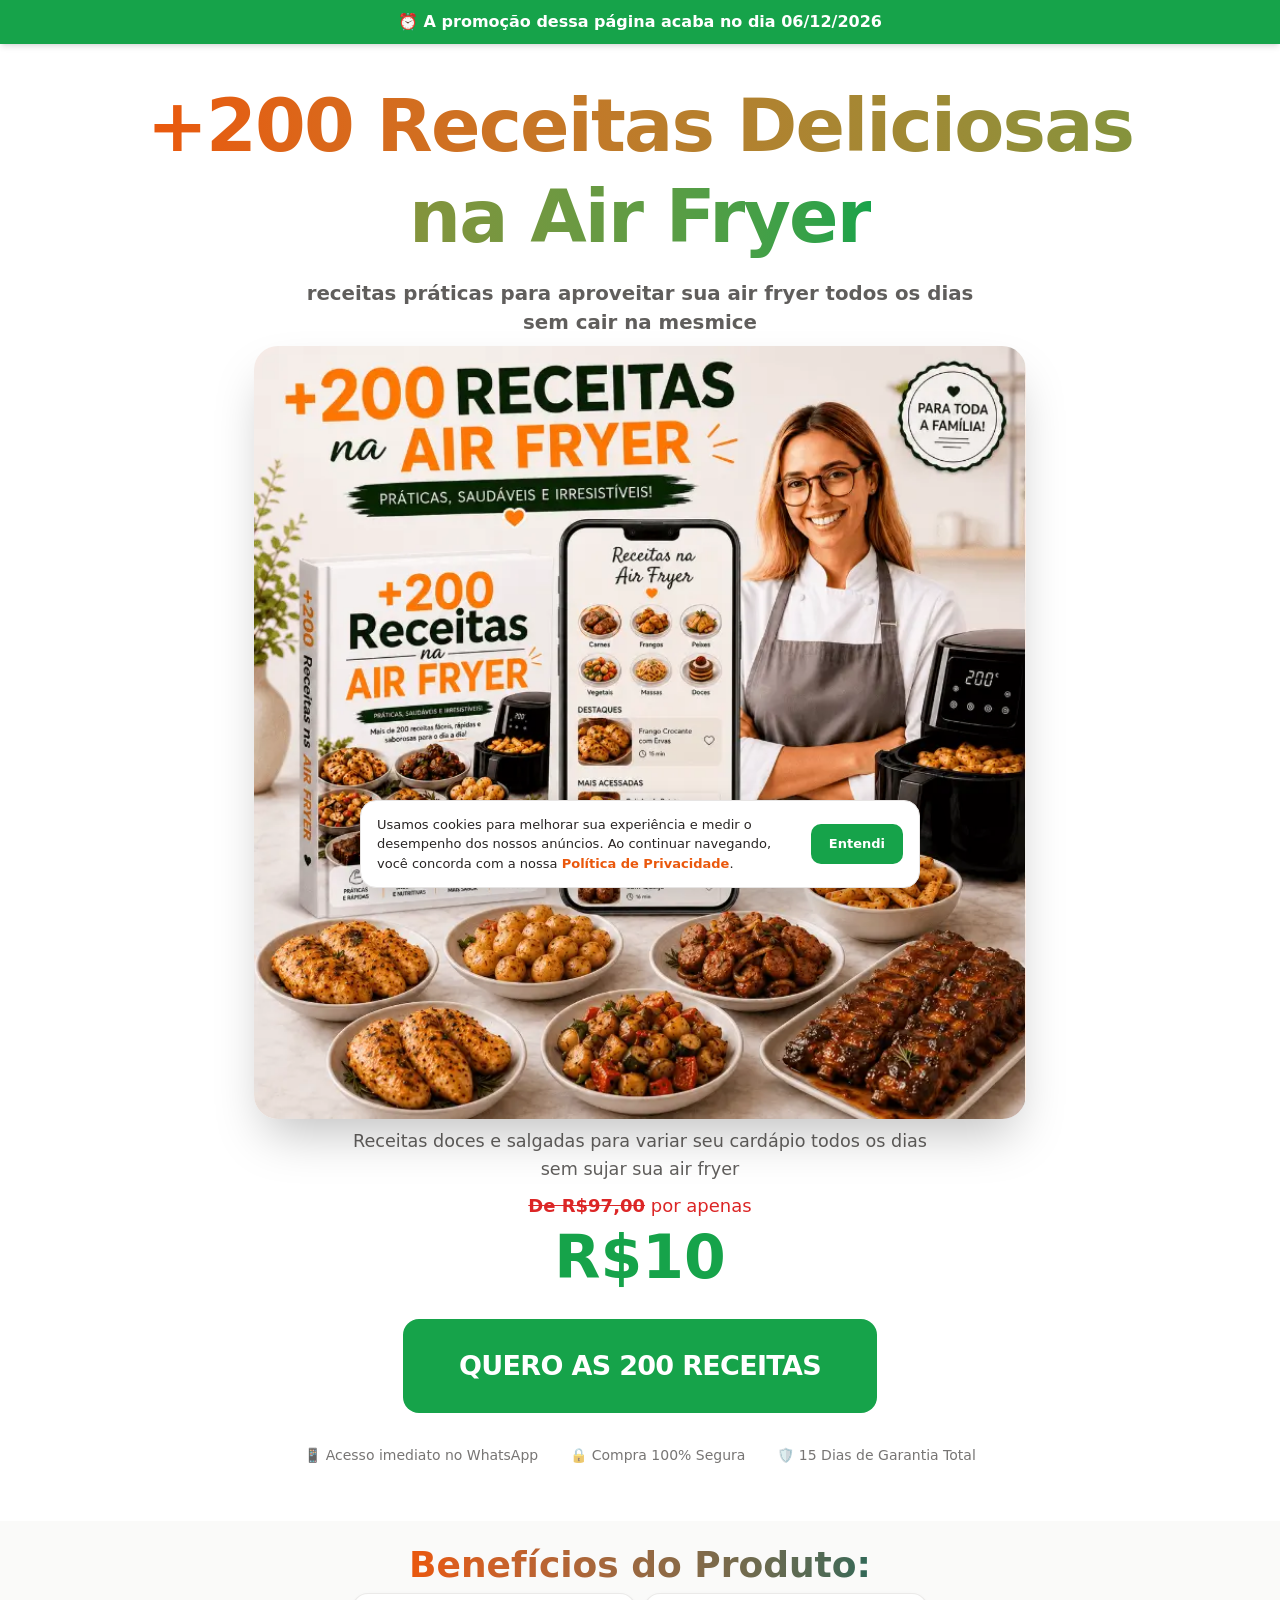
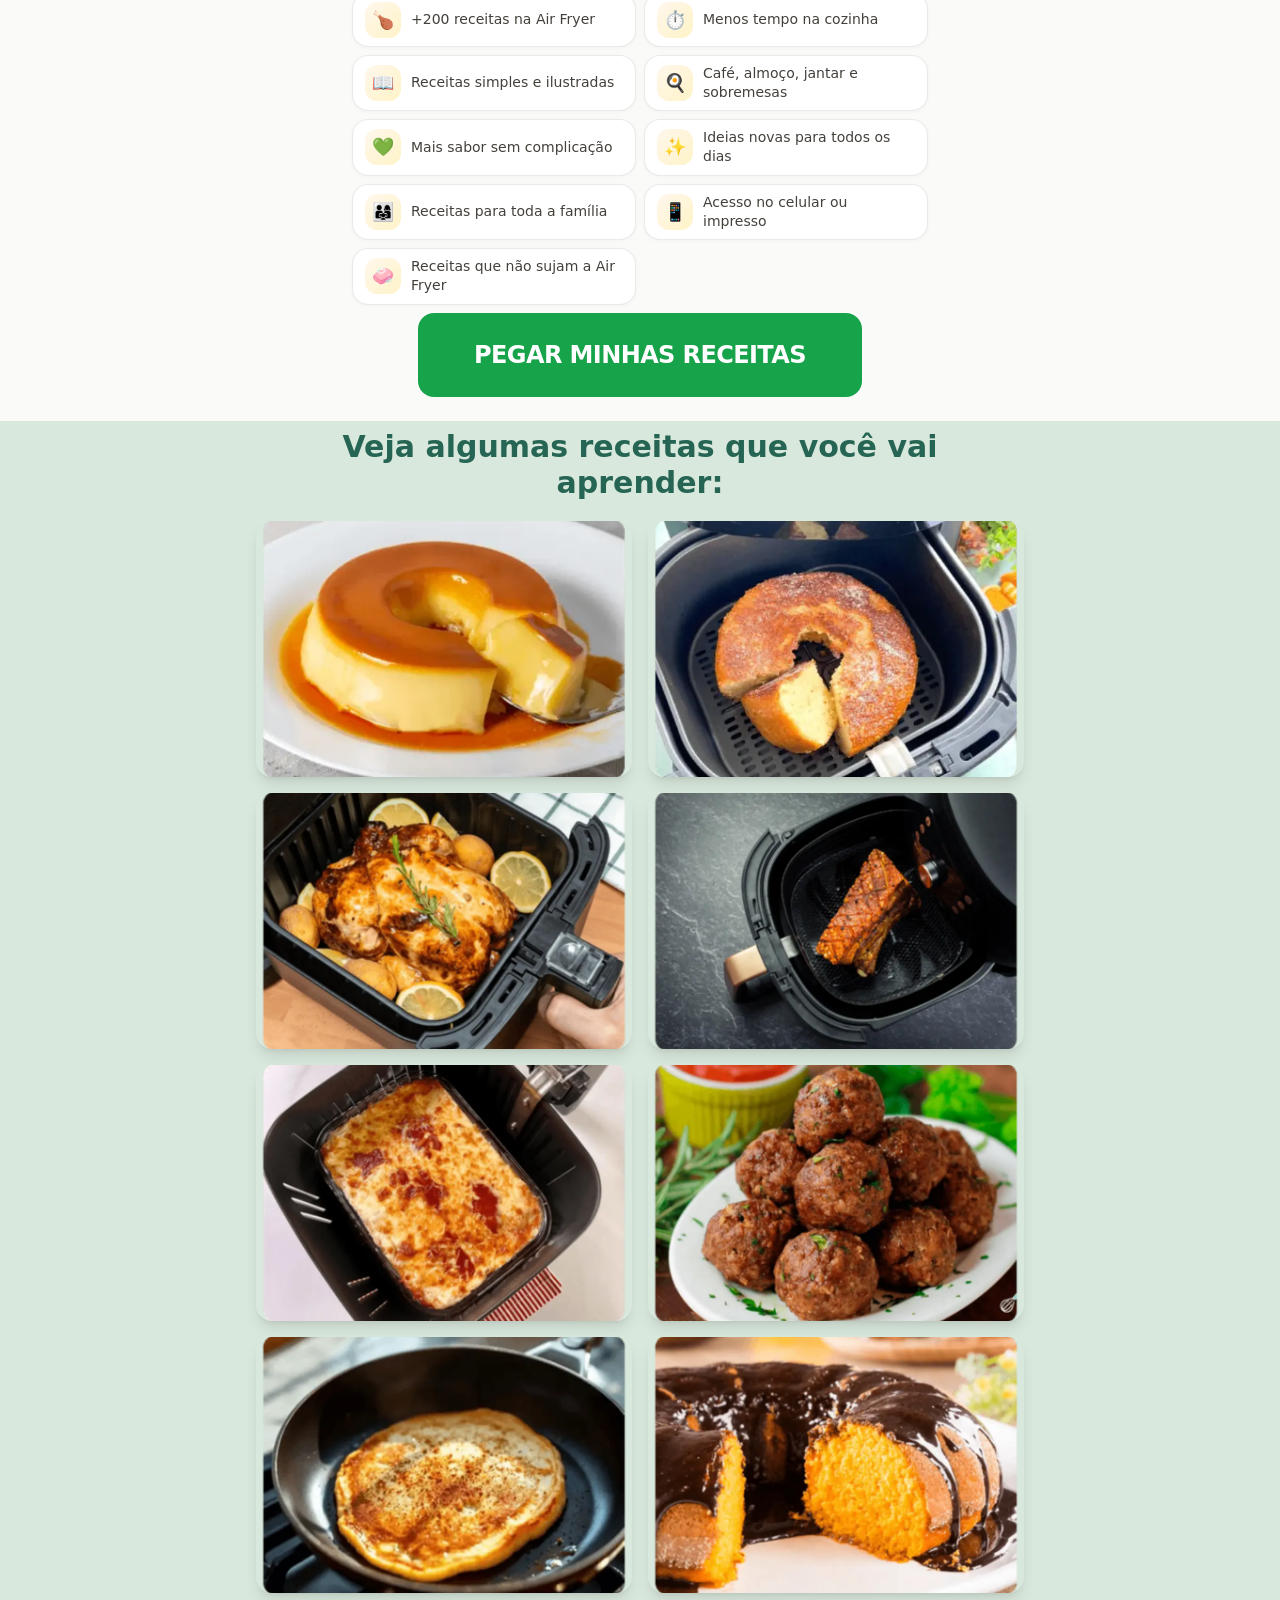
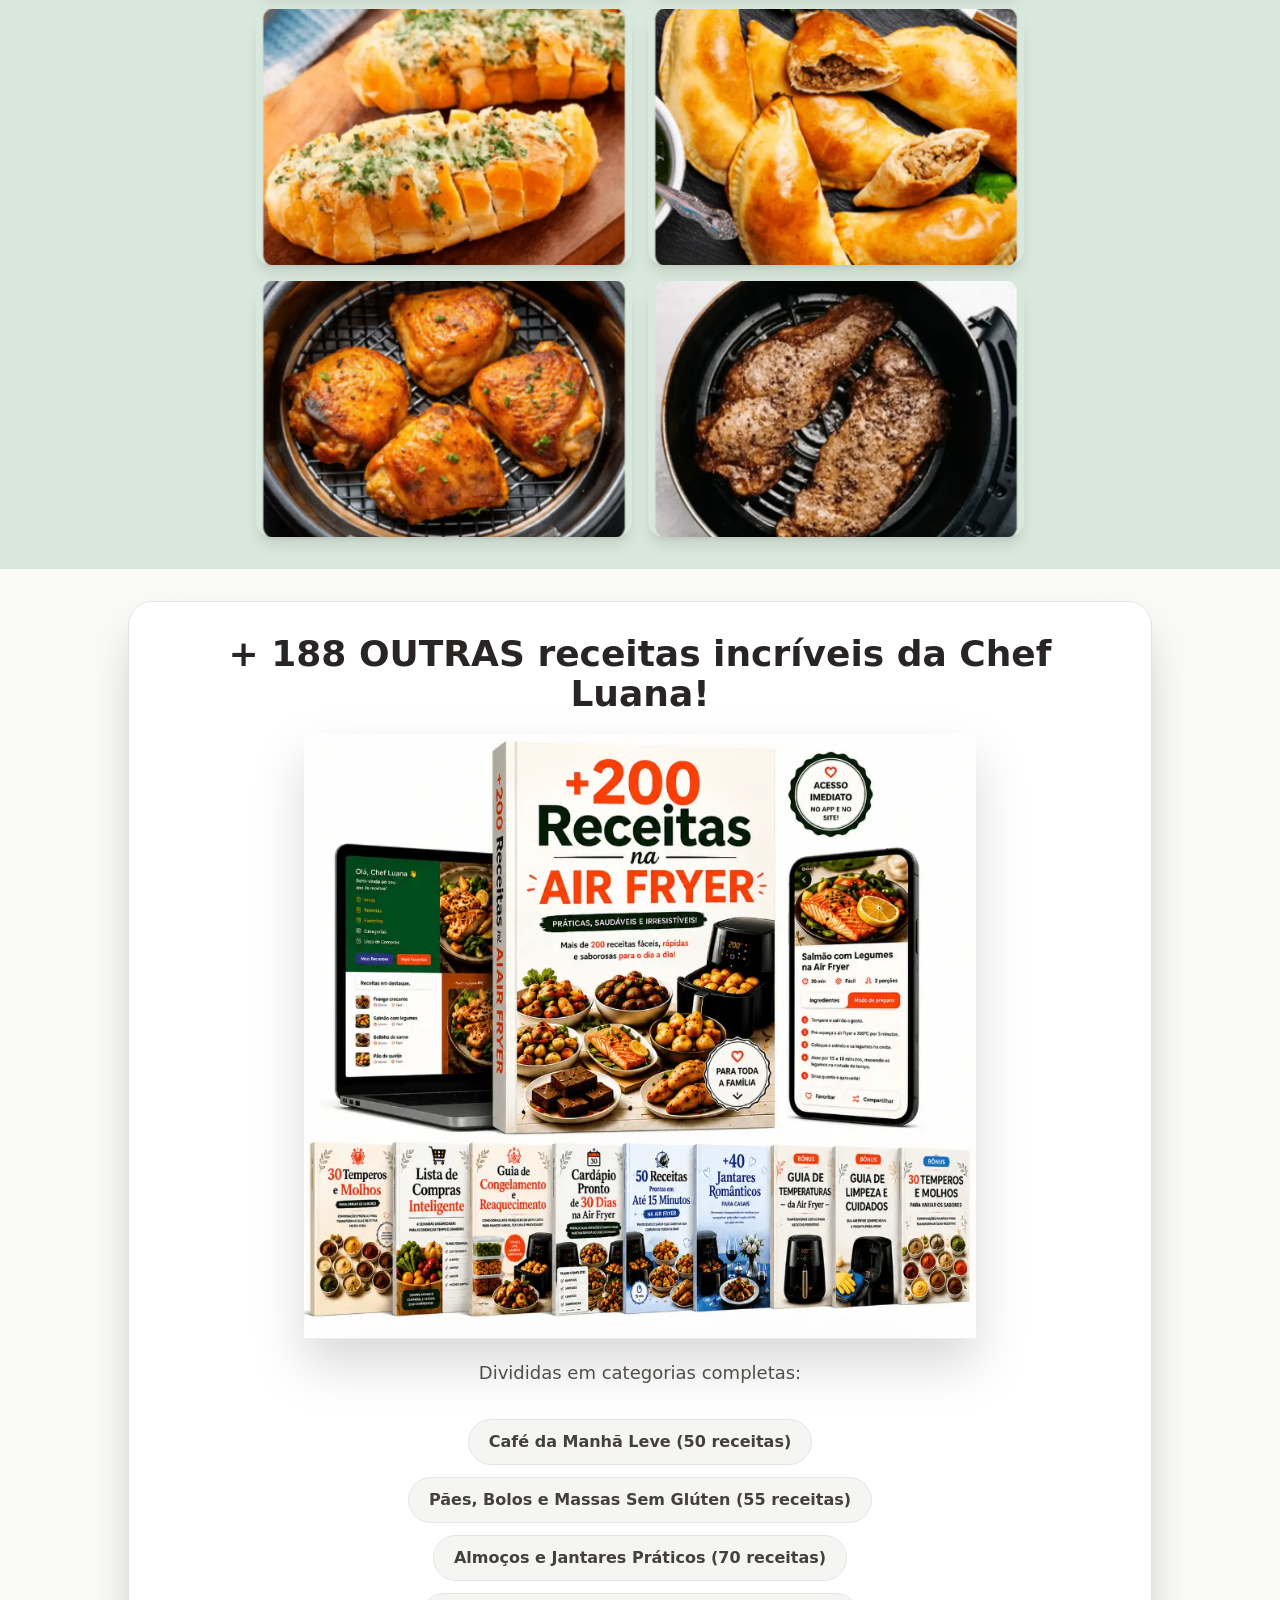
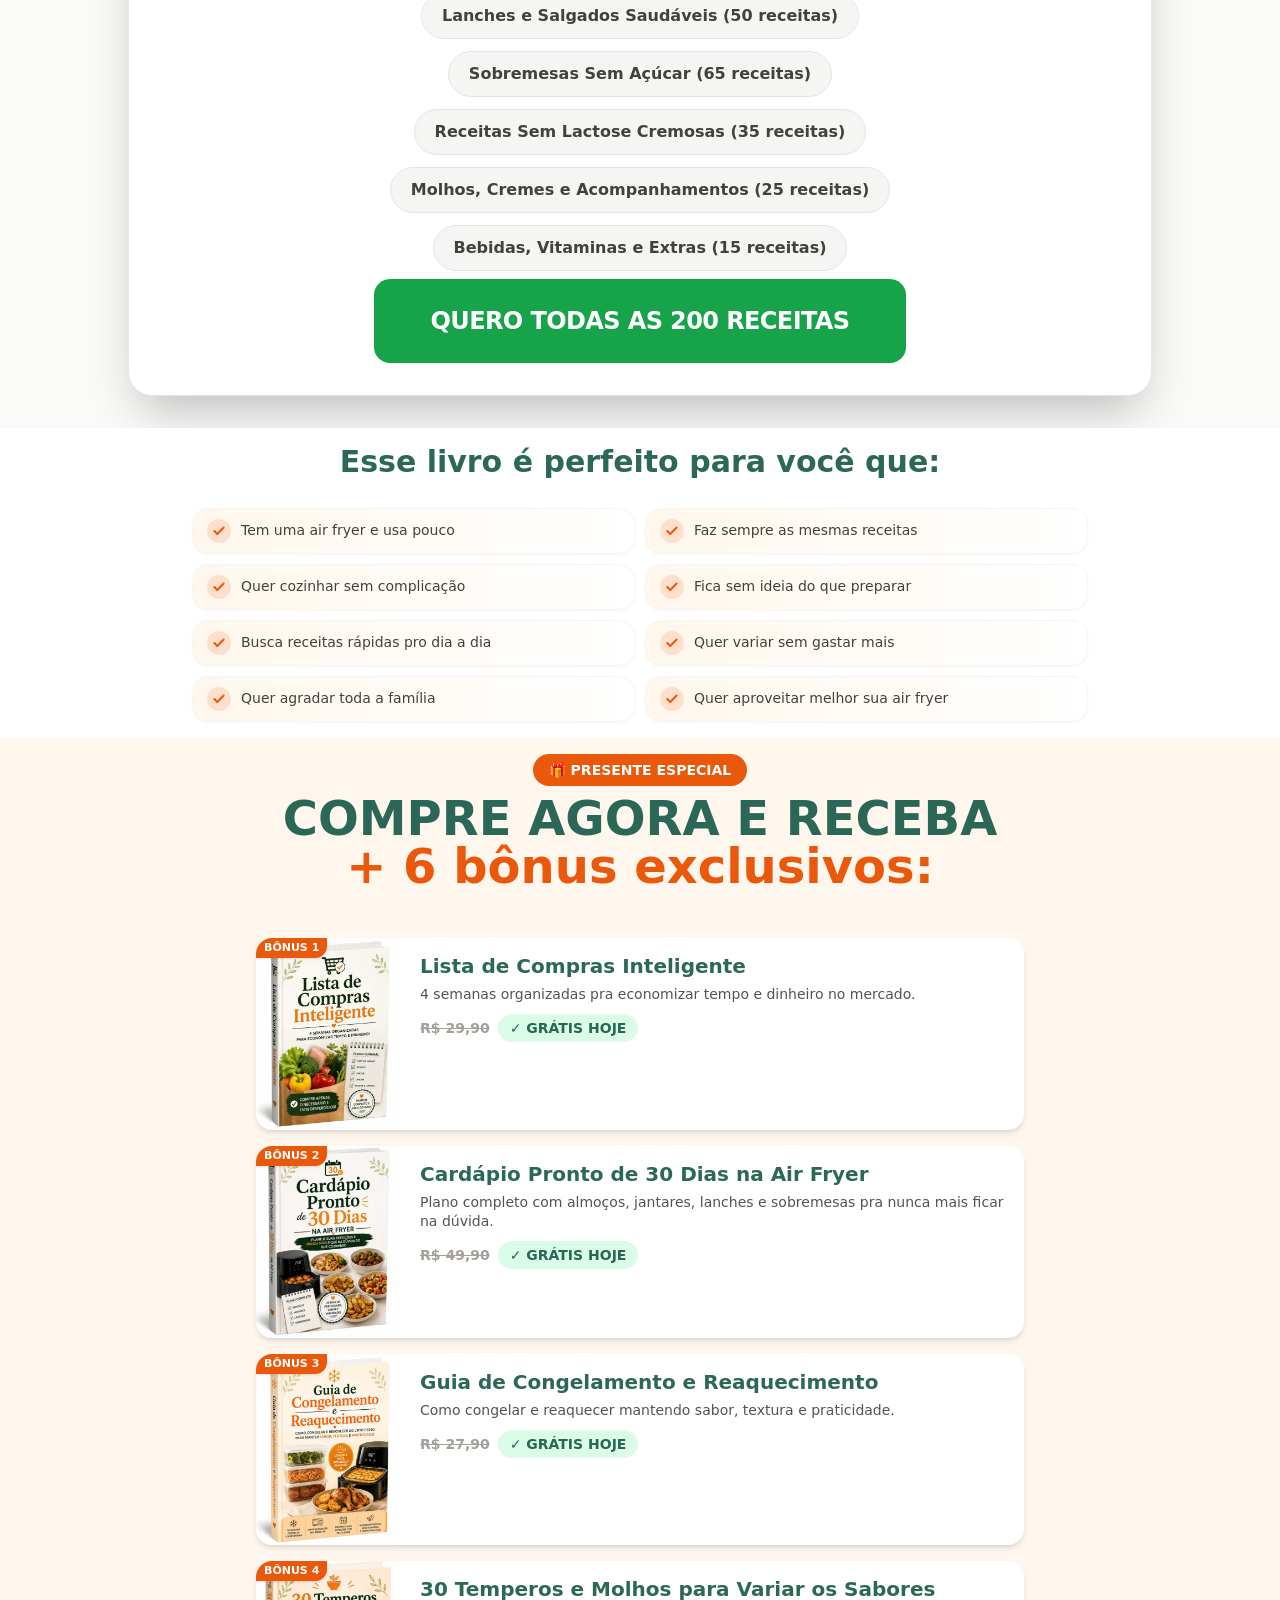
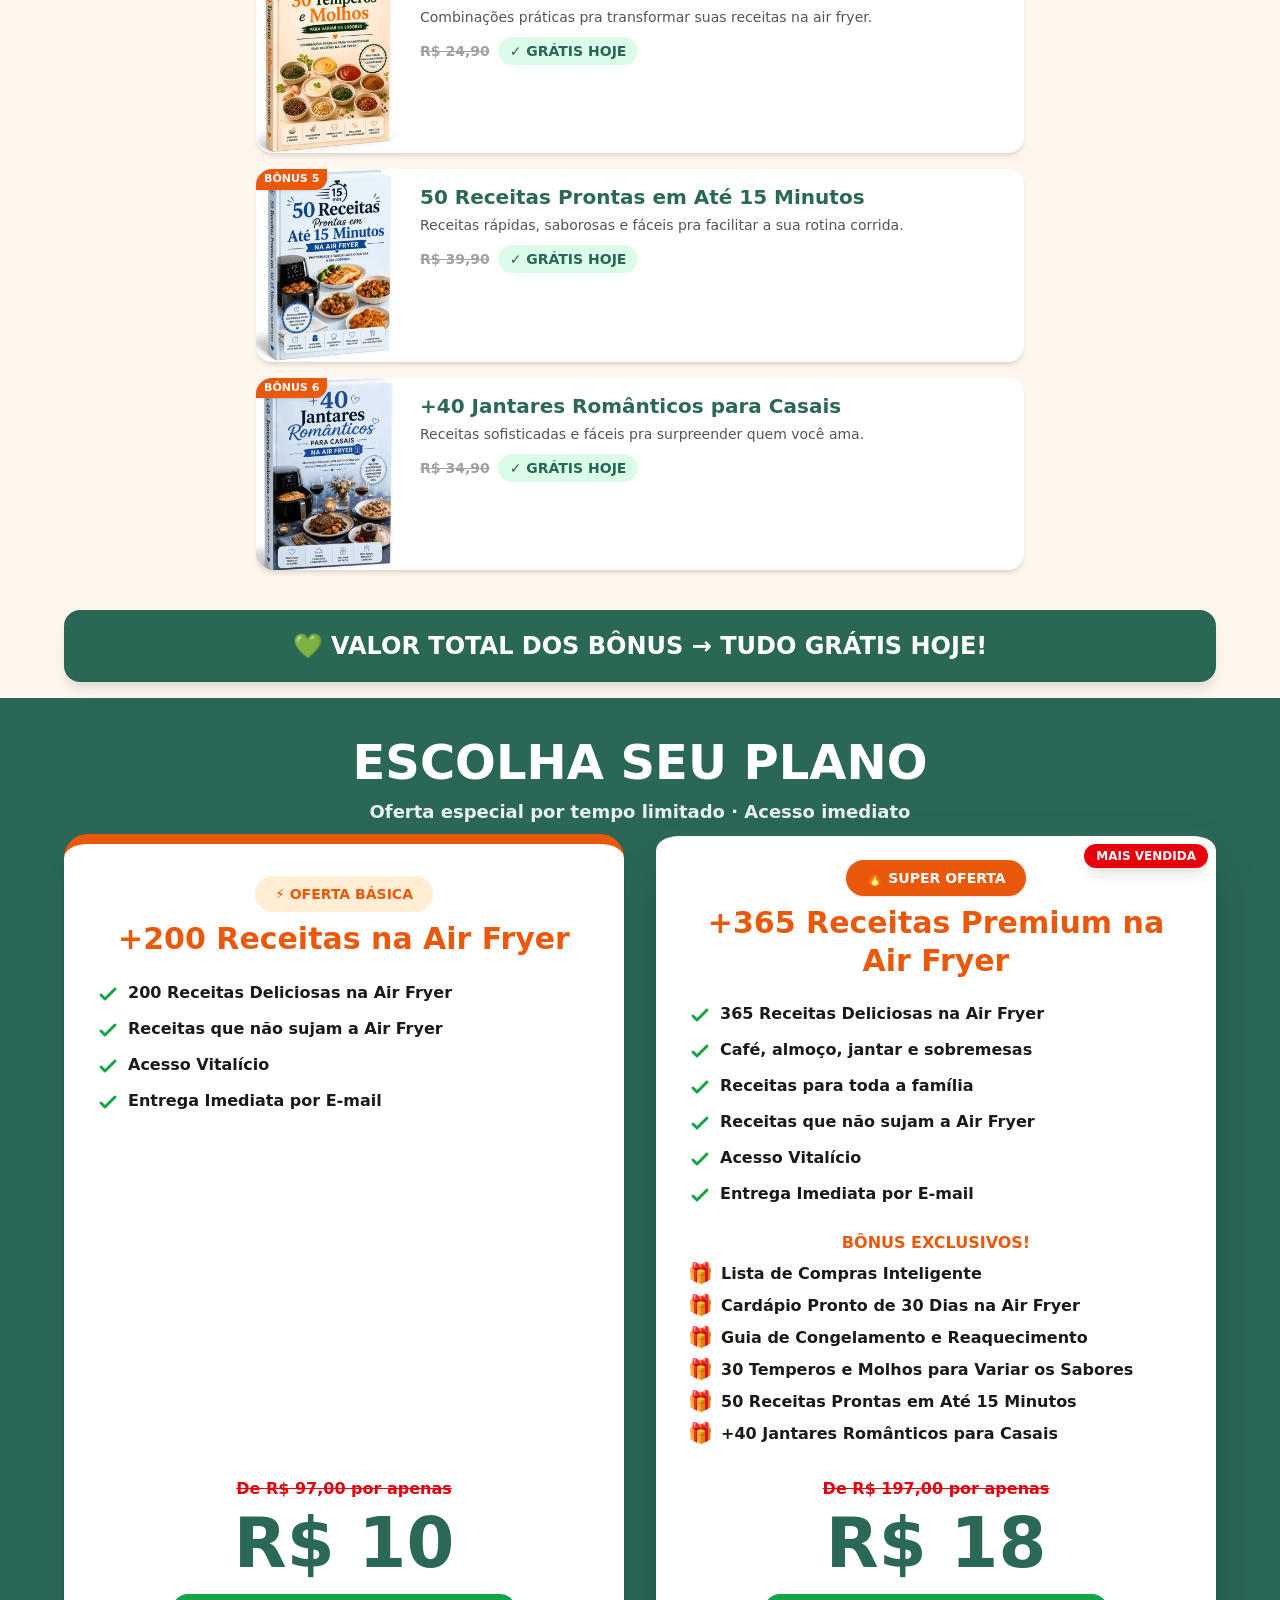
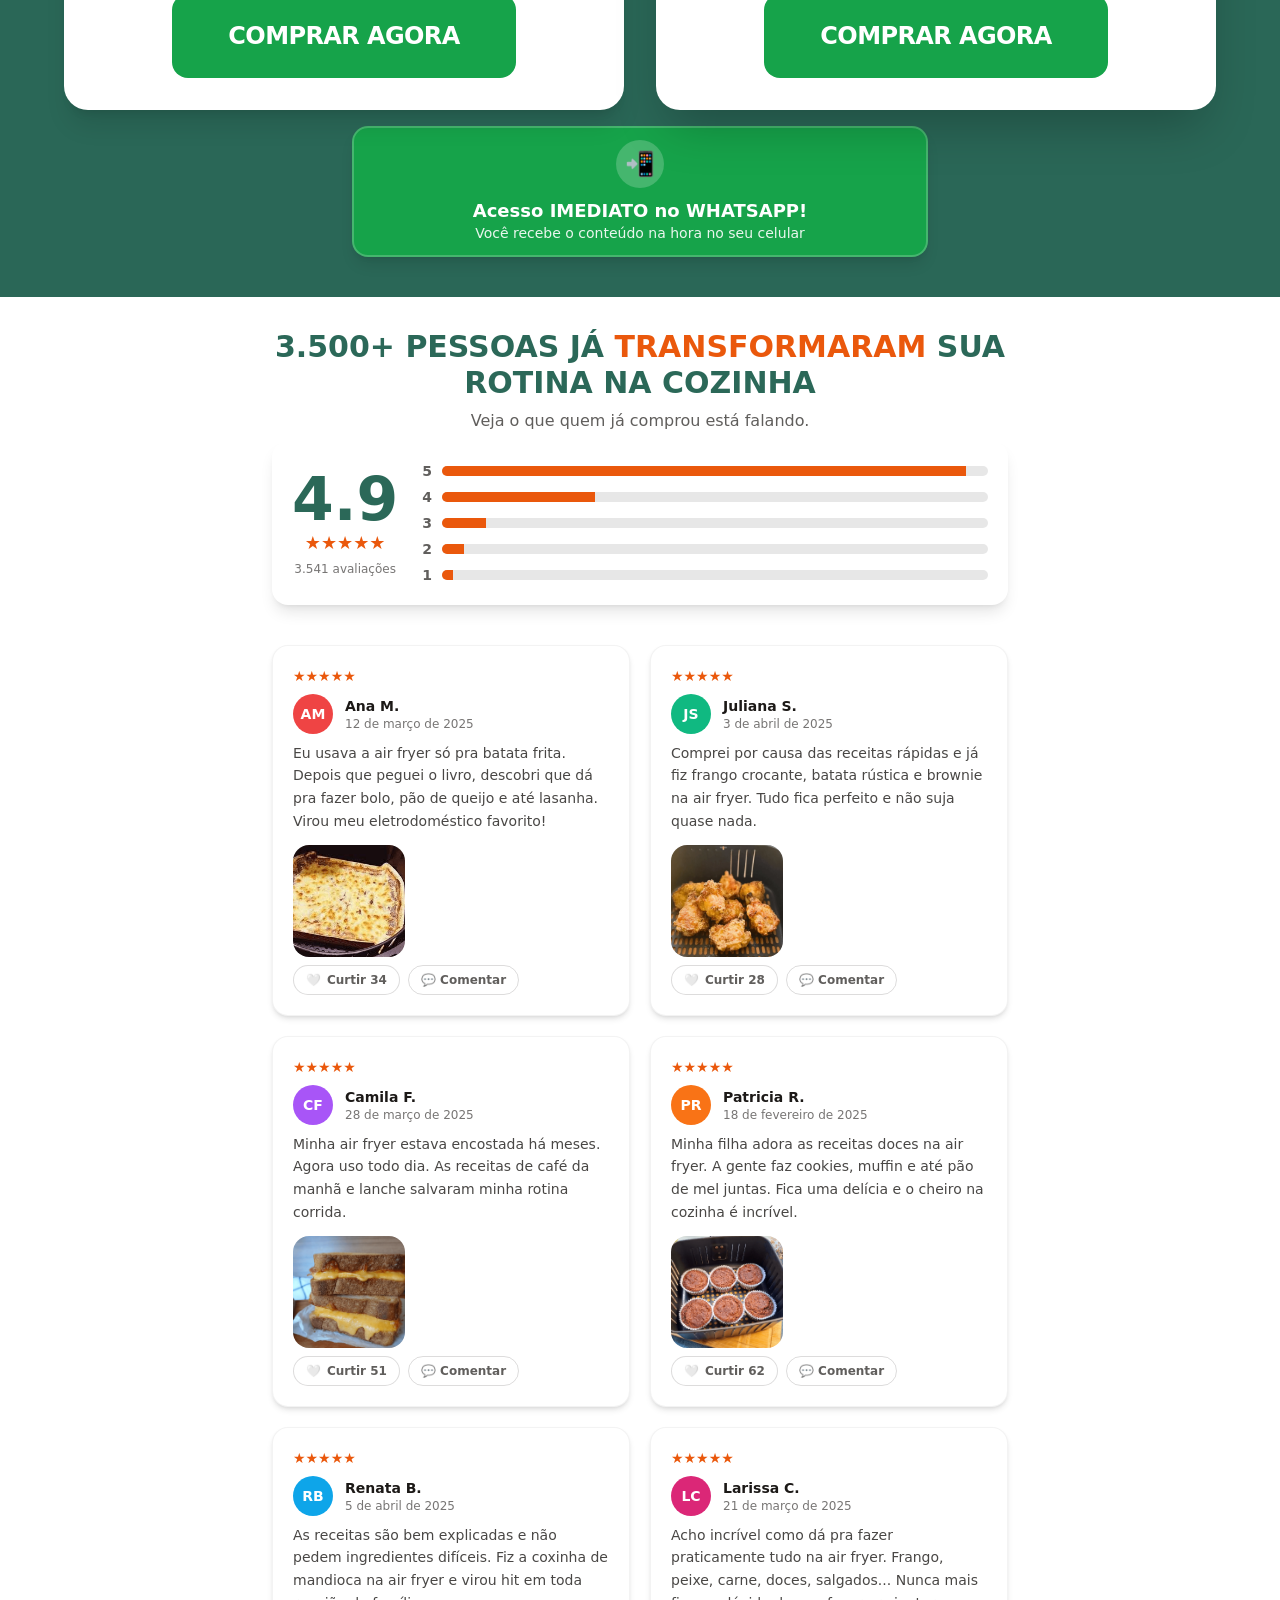
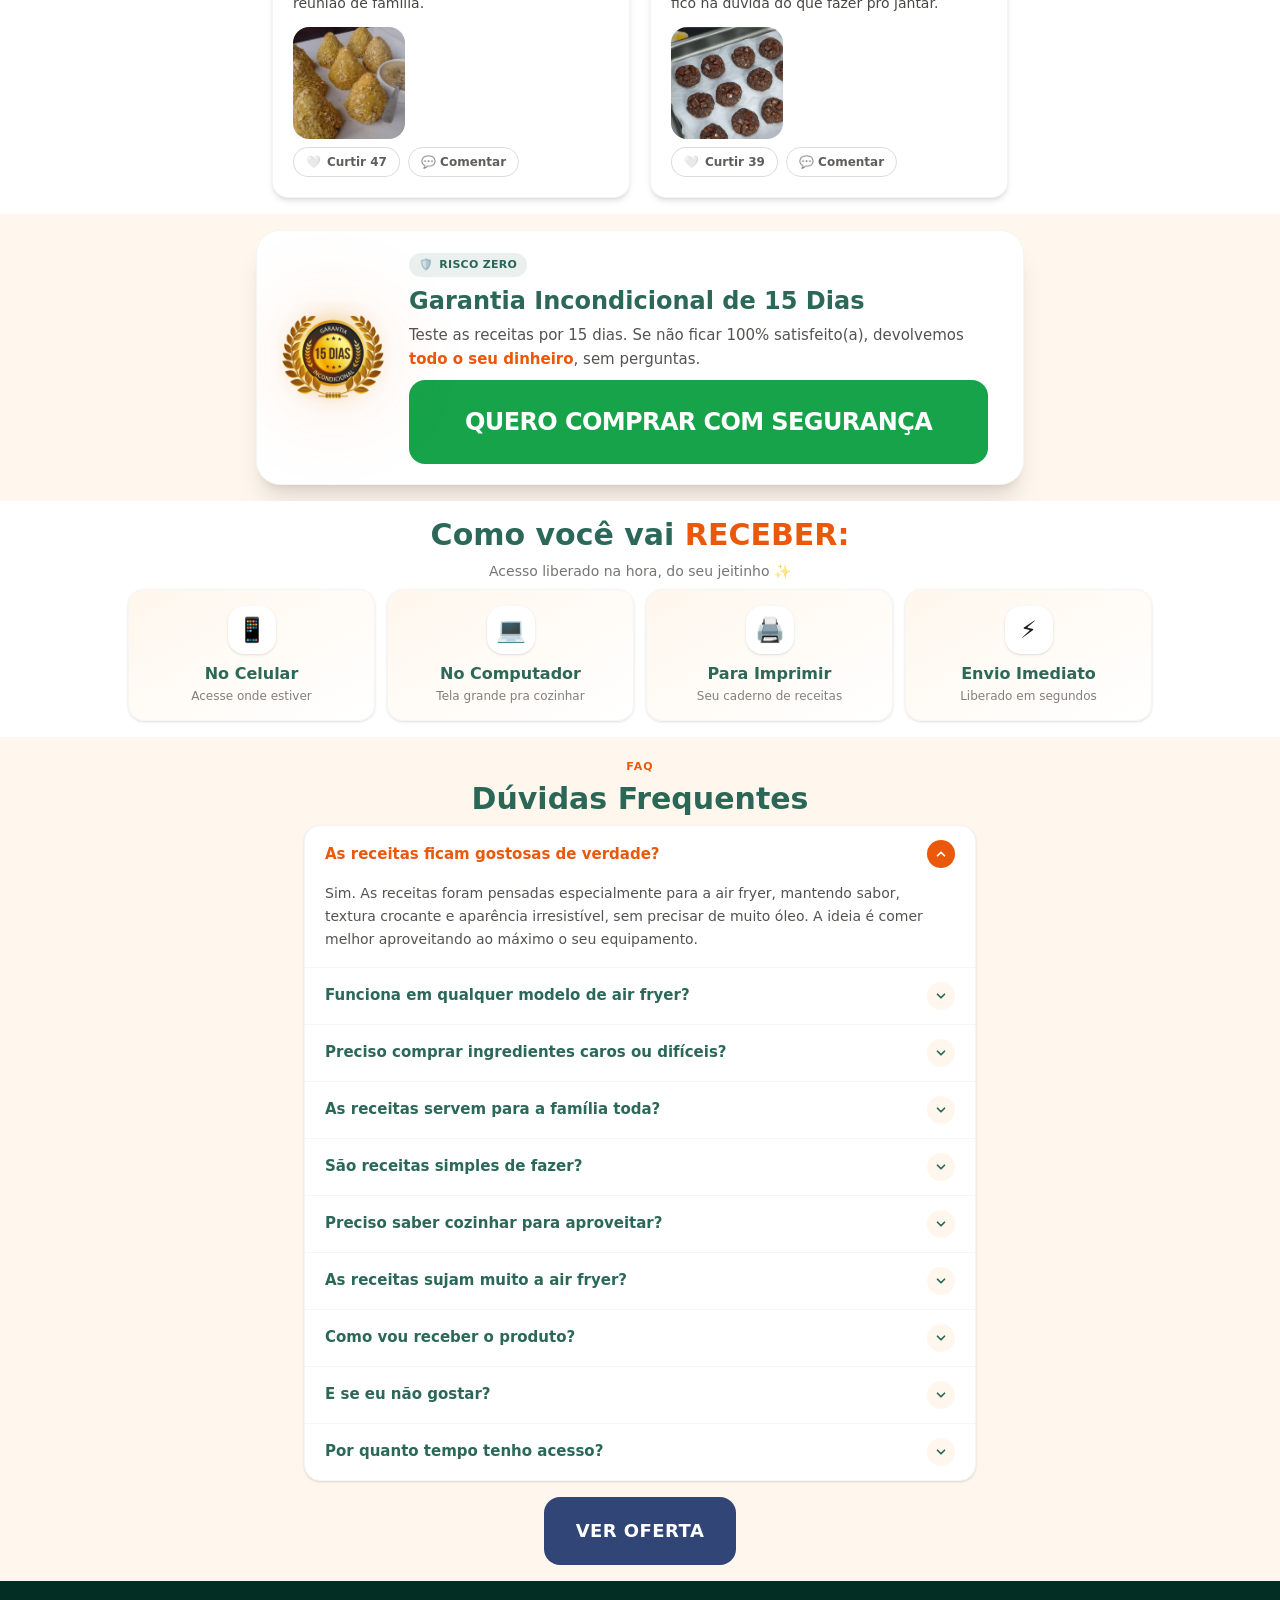
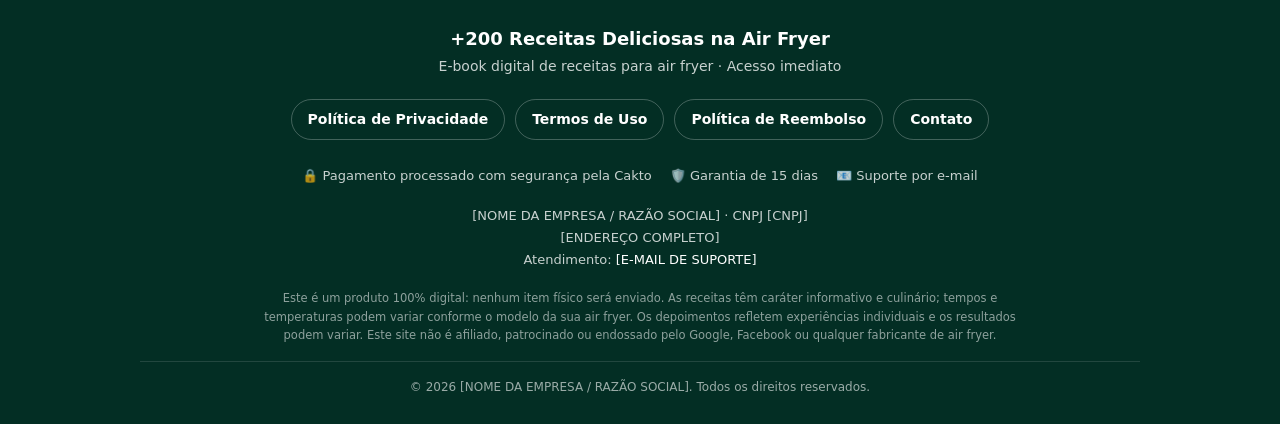
==== commit b898a938: "Rodapé com políticas e aviso de cookies na página BR - Política de Privacidade (LGPD + Google Ads/re" ====
--- a/index.html
+++ b/index.html
@@ -7,23 +7,30 @@
 <meta name="description" content="+200 receitas práticas e saborosas na air fryer. Acesso imediato. Garantia de 15 dias."/>
 <link rel="preload" as="image" href="assets/banner-airfryer-v3.webp" fetchpriority="high"/>
 <link rel="stylesheet" href="styles.css"/>
-<script src="https://cdn.utmify.com.br/scripts/utms/latest.js" async defer data-utmify-prevent-xcod-sck data-utmify-prevent-subids></script>
-<script>
-window.pixelId = "6a1789d7709e9c81aa43326b";
-var a = document.createElement("script");
-a.setAttribute("async", "");
-a.setAttribute("defer", "");
-a.setAttribute("src", "https://cdn.utmify.com.br/scripts/pixel/pixel.js");
-document.head.appendChild(a);
-</script>
+<link rel="stylesheet" href="legal.css"/>
 </head>
 <body>
-<div class="min-h-screen bg-background text-foreground"><div class="fixed top-0 left-0 right-0 z-50 bg-[#16A34A] text-white text-center py-2.5 px-2 font-bold text-[12px] sm:text-sm md:text-base shadow-md whitespace-nowrap overflow-hidden text-ellipsis">⏰ A promoção dessa página acaba no dia <span id="promo-date"></span></div><section class="bg-white text-foreground pt-16 md:pt-20 pb-10 md:pb-14 px-4"><div class="max-w-5xl mx-auto text-center"><h1 class="text-[27px] sm:text-[37px] md:text-[73px] font-black leading-[1.15] md:leading-tight mb-4 tracking-tight"><span class="bg-gradient-to-r from-[#EA580C] to-[#16A34A] bg-clip-text text-transparent">+200 Receitas Deliciosas na Air Fryer</span></h1><p class="text-[17.6px] md:text-[19.8px] font-semibold text-foreground/70 mb-2 max-w-2xl mx-auto">receitas práticas para aproveitar sua air fryer todos os dias sem cair na mesmice</p><div class="flex justify-center mb-2 sm:overflow-visible overflow-hidden"><img src="assets/banner-airfryer-v3.webp" alt="+200 Receitas Deliciosas na Air Fryer" width="1200" height="675" fetchpriority="high" decoding="async" class="w-[100%] max-w-none sm:w-full sm:max-w-[48.3rem] rounded-3xl shadow-2xl"/></div><div class="mb-2"><p class="text-[13.5px] md:text-[17.6px] font-medium text-foreground/70 max-w-xl mx-auto leading-relaxed">Receitas doces e salgadas para variar seu cardápio todos os dias sem sujar sua air fryer</p></div><div class="mb-6 flex flex-col items-center"><p class="text-base md:text-lg text-destructive font-medium"><span class="line-through font-semibold">De R$97,00</span> <span>por apenas</span></p><p class="text-5xl md:text-6xl font-extrabold text-[#16A34A] leading-tight">R$10</p></div><button type="button" class="animate-pulse-cta inline-flex items-center justify-center whitespace-nowrap max-w-full rounded-xl font-extrabold text-white uppercase tracking-tight bg-[#16A34A] hover:bg-[#15803D] transition-all hover:-translate-y-1 hover:shadow-2xl text-[17px] sm:text-xl md:text-[27px] px-6 sm:px-9 md:px-14 py-[18px] sm:py-[22px] md:py-7">QUERO AS 200 RECEITAS</button><div class="flex flex-wrap justify-center gap-4 md:gap-8 mt-8 text-sm text-foreground/60"><span>📱 Acesso imediato no WhatsApp</span><span>🔒 Compra 100% Segura</span><span>🛡️ 15 Dias de Garantia Total</span></div></div></section><section class="pt-6 pb-4 px-4 bg-background"><div class="max-w-6xl mx-auto"><div class="max-w-xl mx-auto mb-2"><h2 class="text-3xl md:text-4xl font-black text-center mb-2"><span class="bg-gradient-to-r from-[var(--brand-orange)] to-[var(--brand-green)] bg-clip-text text-transparent">Benefícios do Produto:</span></h2><div class="grid grid-cols-1 sm:grid-cols-2 gap-2 mb-2"><div class="flex items-center gap-2.5 bg-white rounded-xl px-3 py-2 border border-stone-200/80 shadow-[0_1px_4px_rgba(0,0,0,0.03)] hover:-translate-y-0.5 hover:shadow-md transition-all"><span class="flex-shrink-0 w-9 h-9 rounded-lg bg-gradient-to-br from-orange-50 to-amber-100 flex items-center justify-center text-lg">🍗</span><span class="font-medium text-[13px] md:text-sm text-stone-700 leading-snug">+200 receitas na Air Fryer</span></div><div class="flex items-center gap-2.5 bg-white rounded-xl px-3 py-2 border border-stone-200/80 shadow-[0_1px_4px_rgba(0,0,0,0.03)] hover:-translate-y-0.5 hover:shadow-md transition-all"><span class="flex-shrink-0 w-9 h-9 rounded-lg bg-gradient-to-br from-orange-50 to-amber-100 flex items-center justify-center text-lg">⏱️</span><span class="font-medium text-[13px] md:text-sm text-stone-700 leading-snug">Menos tempo na cozinha</span></div><div class="flex items-center gap-2.5 bg-white rounded-xl px-3 py-2 border border-stone-200/80 shadow-[0_1px_4px_rgba(0,0,0,0.03)] hover:-translate-y-0.5 hover:shadow-md transition-all"><span class="flex-shrink-0 w-9 h-9 rounded-lg bg-gradient-to-br from-orange-50 to-amber-100 flex items-center justify-center text-lg">📖</span><span class="font-medium text-[13px] md:text-sm text-stone-700 leading-snug">Receitas simples e ilustradas</span></div><div class="flex items-center gap-2.5 bg-white rounded-xl px-3 py-2 border border-stone-200/80 shadow-[0_1px_4px_rgba(0,0,0,0.03)] hover:-translate-y-0.5 hover:shadow-md transition-all"><span class="flex-shrink-0 w-9 h-9 rounded-lg bg-gradient-to-br from-orange-50 to-amber-100 flex items-center justify-center text-lg">🍳</span><span class="font-medium text-[13px] md:text-sm text-stone-700 leading-snug">Café, almoço, jantar e sobremesas</span></div><div class="flex items-center gap-2.5 bg-white rounded-xl px-3 py-2 border border-stone-200/80 shadow-[0_1px_4px_rgba(0,0,0,0.03)] hover:-translate-y-0.5 hover:shadow-md transition-all"><span class="flex-shrink-0 w-9 h-9 rounded-lg bg-gradient-to-br from-orange-50 to-amber-100 flex items-center justify-center text-lg">💚</span><span class="font-medium text-[13px] md:text-sm text-stone-700 leading-snug">Mais sabor sem complicação</span></div><div class="flex items-center gap-2.5 bg-white rounded-xl px-3 py-2 border border-stone-200/80 shadow-[0_1px_4px_rgba(0,0,0,0.03)] hover:-translate-y-0.5 hover:shadow-md transition-all"><span class="flex-shrink-0 w-9 h-9 rounded-lg bg-gradient-to-br from-orange-50 to-amber-100 flex items-center justify-center text-lg">✨</span><span class="font-medium text-[13px] md:text-sm text-stone-700 leading-snug">Ideias novas para todos os dias</span></div><div class="flex items-center gap-2.5 bg-white rounded-xl px-3 py-2 border border-stone-200/80 shadow-[0_1px_4px_rgba(0,0,0,0.03)] hover:-translate-y-0.5 hover:shadow-md transition-all"><span class="flex-shrink-0 w-9 h-9 rounded-lg bg-gradient-to-br from-orange-50 to-amber-100 flex items-center justify-center text-lg">👨‍👩‍👧</span><span class="font-medium text-[13px] md:text-sm text-stone-700 leading-snug">Receitas para toda a família</span></div><div class="flex items-center gap-2.5 bg-white rounded-xl px-3 py-2 border border-stone-200/80 shadow-[0_1px_4px_rgba(0,0,0,0.03)] hover:-translate-y-0.5 hover:shadow-md transition-all"><span class="flex-shrink-0 w-9 h-9 rounded-lg bg-gradient-to-br from-orange-50 to-amber-100 flex items-center justify-center text-lg">📱</span><span class="font-medium text-[13px] md:text-sm text-stone-700 leading-snug">Acesso no celular ou impresso</span></div><div class="flex items-center gap-2.5 bg-white rounded-xl px-3 py-2 border border-stone-200/80 shadow-[0_1px_4px_rgba(0,0,0,0.03)] hover:-translate-y-0.5 hover:shadow-md transition-all"><span class="flex-shrink-0 w-9 h-9 rounded-lg bg-gradient-to-br from-orange-50 to-amber-100 flex items-center justify-center text-lg">🧼</span><span class="font-medium text-[13px] md:text-sm text-stone-700 leading-snug">Receitas que não sujam a Air Fryer</span></div></div><div class="text-center"><button type="button" class="animate-pulse-cta inline-flex items-center justify-center whitespace-nowrap max-w-full rounded-xl font-extrabold text-white uppercase tracking-tight bg-[#16A34A] hover:bg-[#15803D] transition-all hover:-translate-y-1 hover:shadow-2xl text-[15px] sm:text-xl md:text-2xl px-5 sm:px-9 md:px-14 py-[15px] sm:py-[22px] md:py-[26px]">Pegar minhas receitas</button></div></div></div></section><section class="pt-2 pb-8 px-3 bg-[#D9E8DC]"><div class="max-w-3xl mx-auto"><h2 class="text-2xl md:text-3xl font-black text-center mb-5 text-[var(--brand-green)]">Veja algumas receitas que você vai aprender:</h2><div class="grid grid-cols-2 gap-3 md:gap-4"><div class="rounded-2xl shadow-lg overflow-hidden hover:-translate-y-1 transition-transform"><img src="assets/recipe-11.webp" alt="Receita air fryer 1" width="800" height="600" loading="lazy" decoding="async" class="block w-full h-44 md:h-64 object-cover"/></div><div class="rounded-2xl shadow-lg overflow-hidden hover:-translate-y-1 transition-transform"><img src="assets/recipe-12.webp" alt="Receita air fryer 2" width="800" height="600" loading="lazy" decoding="async" class="block w-full h-44 md:h-64 object-cover"/></div><div class="rounded-2xl shadow-lg overflow-hidden hover:-translate-y-1 transition-transform"><img src="assets/recipe-01.webp" alt="Receita air fryer 3" width="800" height="600" loading="lazy" decoding="async" class="block w-full h-44 md:h-64 object-cover"/></div><div class="rounded-2xl shadow-lg overflow-hidden hover:-translate-y-1 transition-transform"><img src="assets/recipe-02.webp" alt="Receita air fryer 4" width="800" height="600" loading="lazy" decoding="async" class="block w-full h-44 md:h-64 object-cover"/></div><div class="rounded-2xl shadow-lg overflow-hidden hover:-translate-y-1 transition-transform"><img src="assets/recipe-03.webp" alt="Receita air fryer 5" width="800" height="600" loading="lazy" decoding="async" class="block w-full h-44 md:h-64 object-cover"/></div><div class="rounded-2xl shadow-lg overflow-hidden hover:-translate-y-1 transition-transform"><img src="assets/recipe-04.webp" alt="Receita air fryer 6" width="800" height="600" loading="lazy" decoding="async" class="block w-full h-44 md:h-64 object-cover"/></div><div class="rounded-2xl shadow-lg overflow-hidden hover:-translate-y-1 transition-transform"><img src="assets/recipe-05.webp" alt="Receita air fryer 7" width="800" height="600" loading="lazy" decoding="async" class="block w-full h-44 md:h-64 object-cover"/></div><div class="rounded-2xl shadow-lg overflow-hidden hover:-translate-y-1 transition-transform"><img src="assets/recipe-06.webp" alt="Receita air fryer 8" width="800" height="600" loading="lazy" decoding="async" class="block w-full h-44 md:h-64 object-cover"/></div><div class="rounded-2xl shadow-lg overflow-hidden hover:-translate-y-1 transition-transform"><img src="assets/recipe-07.webp" alt="Receita air fryer 9" width="800" height="600" loading="lazy" decoding="async" class="block w-full h-44 md:h-64 object-cover"/></div><div class="rounded-2xl shadow-lg overflow-hidden hover:-translate-y-1 transition-transform"><img src="assets/recipe-08.webp" alt="Receita air fryer 10" width="800" height="600" loading="lazy" decoding="async" class="block w-full h-44 md:h-64 object-cover"/></div><div class="rounded-2xl shadow-lg overflow-hidden hover:-translate-y-1 transition-transform"><img src="assets/recipe-09.webp" alt="Receita air fryer 11" width="800" height="600" loading="lazy" decoding="async" class="block w-full h-44 md:h-64 object-cover"/></div><div class="rounded-2xl shadow-lg overflow-hidden hover:-translate-y-1 transition-transform"><img src="assets/recipe-10.webp" alt="Receita air fryer 12" width="800" height="600" loading="lazy" decoding="async" class="block w-full h-44 md:h-64 object-cover"/></div></div></div></section><section class="py-8 px-4 bg-background"><div class="max-w-5xl mx-auto"><div class="bg-white text-stone-700 rounded-3xl p-5 md:p-8 shadow-2xl border border-stone-200"><h2 class="text-3xl md:text-4xl font-black text-center mb-3 text-stone-800">+ 188 OUTRAS receitas incríveis da Chef Luana!</h2><div class="flex justify-center my-4 md:my-5"><img src="assets/recipes-showcase-airfryer-v2.webp" alt="Mosaico com prévia das 188 receitas extras da Chef Luana" width="1024" height="768" loading="lazy" decoding="async" class="w-full max-w-2xl h-auto drop-shadow-2xl"/></div><p class="text-center text-stone-600 mb-8 text-base md:text-lg">Divididas em categorias completas:</p><div class="flex flex-col items-center gap-2 md:gap-3 mb-2"><span class="bg-stone-100 border border-stone-200 rounded-full px-4 md:px-5 py-2 md:py-2.5 text-[11px] md:text-base font-semibold text-center whitespace-nowrap text-stone-700">Café da Manhã Leve (50 receitas)</span><span class="bg-stone-100 border border-stone-200 rounded-full px-4 md:px-5 py-2 md:py-2.5 text-[11px] md:text-base font-semibold text-center whitespace-nowrap text-stone-700">Pães, Bolos e Massas Sem Glúten (55 receitas)</span><span class="bg-stone-100 border border-stone-200 rounded-full px-4 md:px-5 py-2 md:py-2.5 text-[11px] md:text-base font-semibold text-center whitespace-nowrap text-stone-700">Almoços e Jantares Práticos (70 receitas)</span><span class="bg-stone-100 border border-stone-200 rounded-full px-4 md:px-5 py-2 md:py-2.5 text-[11px] md:text-base font-semibold text-center whitespace-nowrap text-stone-700">Lanches e Salgados Saudáveis (50 receitas)</span><span class="bg-stone-100 border border-stone-200 rounded-full px-4 md:px-5 py-2 md:py-2.5 text-[11px] md:text-base font-semibold text-center whitespace-nowrap text-stone-700">Sobremesas Sem Açúcar (65 receitas)</span><span class="bg-stone-100 border border-stone-200 rounded-full px-4 md:px-5 py-2 md:py-2.5 text-[11px] md:text-base font-semibold text-center whitespace-nowrap text-stone-700">Receitas Sem Lactose Cremosas (35 receitas)</span><span class="bg-stone-100 border border-stone-200 rounded-full px-4 md:px-5 py-2 md:py-2.5 text-[11px] md:text-base font-semibold text-center whitespace-nowrap text-stone-700">Molhos, Cremes e Acompanhamentos (25 receitas)</span><span class="bg-stone-100 border border-stone-200 rounded-full px-4 md:px-5 py-2 md:py-2.5 text-[11px] md:text-base font-semibold text-center whitespace-nowrap text-stone-700">Bebidas, Vitaminas e Extras (15 receitas)</span></div><div class="text-center"><button type="button" class="animate-pulse-cta inline-flex items-center justify-center whitespace-nowrap max-w-full rounded-xl font-extrabold text-white uppercase tracking-tight bg-[#16A34A] hover:bg-[#15803D] transition-all hover:-translate-y-1 hover:shadow-2xl text-[15px] sm:text-xl md:text-2xl px-5 sm:px-9 md:px-14 py-[15px] sm:py-[22px] md:py-[26px]">QUERO TODAS AS 200 RECEITAS</button></div></div></div></section><section class="py-4 px-4 bg-white"><div class="max-w-4xl mx-auto"><h2 class="text-2xl md:text-3xl font-black text-center mb-7 text-[var(--brand-green)]">Esse livro é perfeito para você que:</h2><div class="grid md:grid-cols-2 gap-2.5"><div class="flex items-center gap-2.5 bg-gradient-to-r from-[var(--brand-cream)] to-white rounded-xl px-3.5 py-2.5 border border-stone-100 shadow-[0_1px_3px_rgba(0,0,0,0.03)] hover:-translate-y-0.5 hover:shadow-md transition-all"><span class="flex-shrink-0 w-6 h-6 rounded-full bg-[var(--brand-orange)]/15 flex items-center justify-center"><svg xmlns="http://www.w3.org/2000/svg" class="w-3.5 h-3.5 text-[var(--brand-orange)]" viewBox="0 0 24 24" fill="none" stroke="currentColor" stroke-width="3.5" stroke-linecap="round" stroke-linejoin="round"><polyline points="20 6 9 17 4 12"></polyline></svg></span><span class="font-medium text-[13px] md:text-sm text-stone-700 leading-snug">Tem uma air fryer e usa pouco</span></div><div class="flex items-center gap-2.5 bg-gradient-to-r from-[var(--brand-cream)] to-white rounded-xl px-3.5 py-2.5 border border-stone-100 shadow-[0_1px_3px_rgba(0,0,0,0.03)] hover:-translate-y-0.5 hover:shadow-md transition-all"><span class="flex-shrink-0 w-6 h-6 rounded-full bg-[var(--brand-orange)]/15 flex items-center justify-center"><svg xmlns="http://www.w3.org/2000/svg" class="w-3.5 h-3.5 text-[var(--brand-orange)]" viewBox="0 0 24 24" fill="none" stroke="currentColor" stroke-width="3.5" stroke-linecap="round" stroke-linejoin="round"><polyline points="20 6 9 17 4 12"></polyline></svg></span><span class="font-medium text-[13px] md:text-sm text-stone-700 leading-snug">Faz sempre as mesmas receitas</span></div><div class="flex items-center gap-2.5 bg-gradient-to-r from-[var(--brand-cream)] to-white rounded-xl px-3.5 py-2.5 border border-stone-100 shadow-[0_1px_3px_rgba(0,0,0,0.03)] hover:-translate-y-0.5 hover:shadow-md transition-all"><span class="flex-shrink-0 w-6 h-6 rounded-full bg-[var(--brand-orange)]/15 flex items-center justify-center"><svg xmlns="http://www.w3.org/2000/svg" class="w-3.5 h-3.5 text-[var(--brand-orange)]" viewBox="0 0 24 24" fill="none" stroke="currentColor" stroke-width="3.5" stroke-linecap="round" stroke-linejoin="round"><polyline points="20 6 9 17 4 12"></polyline></svg></span><span class="font-medium text-[13px] md:text-sm text-stone-700 leading-snug">Quer cozinhar sem complicação</span></div><div class="flex items-center gap-2.5 bg-gradient-to-r from-[var(--brand-cream)] to-white rounded-xl px-3.5 py-2.5 border border-stone-100 shadow-[0_1px_3px_rgba(0,0,0,0.03)] hover:-translate-y-0.5 hover:shadow-md transition-all"><span class="flex-shrink-0 w-6 h-6 rounded-full bg-[var(--brand-orange)]/15 flex items-center justify-center"><svg xmlns="http://www.w3.org/2000/svg" class="w-3.5 h-3.5 text-[var(--brand-orange)]" viewBox="0 0 24 24" fill="none" stroke="currentColor" stroke-width="3.5" stroke-linecap="round" stroke-linejoin="round"><polyline points="20 6 9 17 4 12"></polyline></svg></span><span class="font-medium text-[13px] md:text-sm text-stone-700 leading-snug">Fica sem ideia do que preparar</span></div><div class="flex items-center gap-2.5 bg-gradient-to-r from-[var(--brand-cream)] to-white rounded-xl px-3.5 py-2.5 border border-stone-100 shadow-[0_1px_3px_rgba(0,0,0,0.03)] hover:-translate-y-0.5 hover:shadow-md transition-all"><span class="flex-shrink-0 w-6 h-6 rounded-full bg-[var(--brand-orange)]/15 flex items-center justify-center"><svg xmlns="http://www.w3.org/2000/svg" class="w-3.5 h-3.5 text-[var(--brand-orange)]" viewBox="0 0 24 24" fill="none" stroke="currentColor" stroke-width="3.5" stroke-linecap="round" stroke-linejoin="round"><polyline points="20 6 9 17 4 12"></polyline></svg></span><span class="font-medium text-[13px] md:text-sm text-stone-700 leading-snug">Busca receitas rápidas pro dia a dia</span></div><div class="flex items-center gap-2.5 bg-gradient-to-r from-[var(--brand-cream)] to-white rounded-xl px-3.5 py-2.5 border border-stone-100 shadow-[0_1px_3px_rgba(0,0,0,0.03)] hover:-translate-y-0.5 hover:shadow-md transition-all"><span class="flex-shrink-0 w-6 h-6 rounded-full bg-[var(--brand-orange)]/15 flex items-center justify-center"><svg xmlns="http://www.w3.org/2000/svg" class="w-3.5 h-3.5 text-[var(--brand-orange)]" viewBox="0 0 24 24" fill="none" stroke="currentColor" stroke-width="3.5" stroke-linecap="round" stroke-linejoin="round"><polyline points="20 6 9 17 4 12"></polyline></svg></span><span class="font-medium text-[13px] md:text-sm text-stone-700 leading-snug">Quer variar sem gastar mais</span></div><div class="flex items-center gap-2.5 bg-gradient-to-r from-[var(--brand-cream)] to-white rounded-xl px-3.5 py-2.5 border border-stone-100 shadow-[0_1px_3px_rgba(0,0,0,0.03)] hover:-translate-y-0.5 hover:shadow-md transition-all"><span class="flex-shrink-0 w-6 h-6 rounded-full bg-[var(--brand-orange)]/15 flex items-center justify-center"><svg xmlns="http://www.w3.org/2000/svg" class="w-3.5 h-3.5 text-[var(--brand-orange)]" viewBox="0 0 24 24" fill="none" stroke="currentColor" stroke-width="3.5" stroke-linecap="round" stroke-linejoin="round"><polyline points="20 6 9 17 4 12"></polyline></svg></span><span class="font-medium text-[13px] md:text-sm text-stone-700 leading-snug">Quer agradar toda a família</span></div><div class="flex items-center gap-2.5 bg-gradient-to-r from-[var(--brand-cream)] to-white rounded-xl px-3.5 py-2.5 border border-stone-100 shadow-[0_1px_3px_rgba(0,0,0,0.03)] hover:-translate-y-0.5 hover:shadow-md transition-all"><span class="flex-shrink-0 w-6 h-6 rounded-full bg-[var(--brand-orange)]/15 flex items-center justify-center"><svg xmlns="http://www.w3.org/2000/svg" class="w-3.5 h-3.5 text-[var(--brand-orange)]" viewBox="0 0 24 24" fill="none" stroke="currentColor" stroke-width="3.5" stroke-linecap="round" stroke-linejoin="round"><polyline points="20 6 9 17 4 12"></polyline></svg></span><span class="font-medium text-[13px] md:text-sm text-stone-700 leading-snug">Quer aproveitar melhor sua air fryer</span></div></div></div></section><section class="py-4 px-4 bg-[var(--brand-cream)]"><div class="max-w-6xl mx-auto text-center"><span class="inline-block bg-[var(--brand-orange)] text-white text-xs md:text-sm font-bold uppercase px-4 py-1.5 rounded-full mb-2">🎁 Presente Especial</span><h2 class="text-3xl md:text-5xl font-black mb-12 text-[var(--brand-green)]">COMPRE AGORA E RECEBA <br class="hidden md:block"/><span class="text-[var(--brand-orange)]">+ 6 bônus exclusivos:</span></h2><div class="flex flex-col gap-3 md:gap-4 mb-10 max-w-3xl mx-auto"><div class="relative bg-white rounded-2xl shadow-md overflow-hidden flex items-stretch gap-3 md:gap-5 text-left"><div class="relative flex-shrink-0"><img src="assets/bonus-lista-compras.webp" alt="Lista de compras inteligente para air fryer" loading="lazy" width="400" height="400" class="w-24 h-full md:w-36 object-cover"/><span class="absolute top-0 left-0 bg-[var(--brand-orange)] text-white text-[9px] md:text-[11px] font-black uppercase px-2 py-0.5 rounded-br-lg rounded-tl-lg shadow">BÔNUS 1</span></div><div class="flex-1 min-w-0 py-3 pr-3 md:py-4 md:pr-5"><h3 class="font-black text-[15px] md:text-xl text-[var(--brand-green)] leading-tight mb-1.5">Lista de Compras Inteligente</h3><p class="text-[12px] md:text-sm text-stone-600 leading-snug mb-2.5">4 semanas organizadas pra economizar tempo e dinheiro no mercado.</p><div class="flex items-center gap-2 flex-wrap"><span class="text-stone-400 line-through font-bold text-[12px] md:text-sm">R$ 29,90</span><span class="inline-flex items-center gap-1 bg-green-100 text-[var(--brand-green)] text-[11px] md:text-sm font-black uppercase px-3 py-1 rounded-full">✓ Grátis Hoje</span></div></div></div><div class="relative bg-white rounded-2xl shadow-md overflow-hidden flex items-stretch gap-3 md:gap-5 text-left"><div class="relative flex-shrink-0"><img src="assets/bonus-cardapio-30.webp" alt="Cardápio pronto de 30 dias na air fryer" loading="lazy" width="400" height="400" class="w-24 h-full md:w-36 object-cover"/><span class="absolute top-0 left-0 bg-[var(--brand-orange)] text-white text-[9px] md:text-[11px] font-black uppercase px-2 py-0.5 rounded-br-lg rounded-tl-lg shadow">BÔNUS 2</span></div><div class="flex-1 min-w-0 py-3 pr-3 md:py-4 md:pr-5"><h3 class="font-black text-[15px] md:text-xl text-[var(--brand-green)] leading-tight mb-1.5">Cardápio Pronto de 30 Dias na Air Fryer</h3><p class="text-[12px] md:text-sm text-stone-600 leading-snug mb-2.5">Plano completo com almoços, jantares, lanches e sobremesas pra nunca mais ficar na dúvida.</p><div class="flex items-center gap-2 flex-wrap"><span class="text-stone-400 line-through font-bold text-[12px] md:text-sm">R$ 49,90</span><span class="inline-flex items-center gap-1 bg-green-100 text-[var(--brand-green)] text-[11px] md:text-sm font-black uppercase px-3 py-1 rounded-full">✓ Grátis Hoje</span></div></div></div><div class="relative bg-white rounded-2xl shadow-md overflow-hidden flex items-stretch gap-3 md:gap-5 text-left"><div class="relative flex-shrink-0"><img src="assets/bonus-congelamento.webp" alt="Guia de congelamento e reaquecimento de receitas" loading="lazy" width="400" height="400" class="w-24 h-full md:w-36 object-cover"/><span class="absolute top-0 left-0 bg-[var(--brand-orange)] text-white text-[9px] md:text-[11px] font-black uppercase px-2 py-0.5 rounded-br-lg rounded-tl-lg shadow">BÔNUS 3</span></div><div class="flex-1 min-w-0 py-3 pr-3 md:py-4 md:pr-5"><h3 class="font-black text-[15px] md:text-xl text-[var(--brand-green)] leading-tight mb-1.5">Guia de Congelamento e Reaquecimento</h3><p class="text-[12px] md:text-sm text-stone-600 leading-snug mb-2.5">Como congelar e reaquecer mantendo sabor, textura e praticidade.</p><div class="flex items-center gap-2 flex-wrap"><span class="text-stone-400 line-through font-bold text-[12px] md:text-sm">R$ 27,90</span><span class="inline-flex items-center gap-1 bg-green-100 text-[var(--brand-green)] text-[11px] md:text-sm font-black uppercase px-3 py-1 rounded-full">✓ Grátis Hoje</span></div></div></div><div class="relative bg-white rounded-2xl shadow-md overflow-hidden flex items-stretch gap-3 md:gap-5 text-left"><div class="relative flex-shrink-0"><img src="assets/bonus-temperos.webp" alt="30 temperos e molhos para air fryer" loading="lazy" width="400" height="400" class="w-24 h-full md:w-36 object-cover"/><span class="absolute top-0 left-0 bg-[var(--brand-orange)] text-white text-[9px] md:text-[11px] font-black uppercase px-2 py-0.5 rounded-br-lg rounded-tl-lg shadow">BÔNUS 4</span></div><div class="flex-1 min-w-0 py-3 pr-3 md:py-4 md:pr-5"><h3 class="font-black text-[15px] md:text-xl text-[var(--brand-green)] leading-tight mb-1.5">30 Temperos e Molhos para Variar os Sabores</h3><p class="text-[12px] md:text-sm text-stone-600 leading-snug mb-2.5">Combinações práticas pra transformar suas receitas na air fryer.</p><div class="flex items-center gap-2 flex-wrap"><span class="text-stone-400 line-through font-bold text-[12px] md:text-sm">R$ 24,90</span><span class="inline-flex items-center gap-1 bg-green-100 text-[var(--brand-green)] text-[11px] md:text-sm font-black uppercase px-3 py-1 rounded-full">✓ Grátis Hoje</span></div></div></div><div class="relative bg-white rounded-2xl shadow-md overflow-hidden flex items-stretch gap-3 md:gap-5 text-left"><div class="relative flex-shrink-0"><img src="assets/bonus-15min.webp" alt="50 receitas prontas em até 15 minutos na air fryer" loading="lazy" width="400" height="400" class="w-24 h-full md:w-36 object-cover"/><span class="absolute top-0 left-0 bg-[var(--brand-orange)] text-white text-[9px] md:text-[11px] font-black uppercase px-2 py-0.5 rounded-br-lg rounded-tl-lg shadow">BÔNUS 5</span></div><div class="flex-1 min-w-0 py-3 pr-3 md:py-4 md:pr-5"><h3 class="font-black text-[15px] md:text-xl text-[var(--brand-green)] leading-tight mb-1.5">50 Receitas Prontas em Até 15 Minutos</h3><p class="text-[12px] md:text-sm text-stone-600 leading-snug mb-2.5">Receitas rápidas, saborosas e fáceis pra facilitar a sua rotina corrida.</p><div class="flex items-center gap-2 flex-wrap"><span class="text-stone-400 line-through font-bold text-[12px] md:text-sm">R$ 39,90</span><span class="inline-flex items-center gap-1 bg-green-100 text-[var(--brand-green)] text-[11px] md:text-sm font-black uppercase px-3 py-1 rounded-full">✓ Grátis Hoje</span></div></div></div><div class="relative bg-white rounded-2xl shadow-md overflow-hidden flex items-stretch gap-3 md:gap-5 text-left"><div class="relative flex-shrink-0"><img src="assets/bonus-romanticos.webp" alt="40 jantares românticos para casais na air fryer" loading="lazy" width="400" height="400" class="w-24 h-full md:w-36 object-cover"/><span class="absolute top-0 left-0 bg-[var(--brand-orange)] text-white text-[9px] md:text-[11px] font-black uppercase px-2 py-0.5 rounded-br-lg rounded-tl-lg shadow">BÔNUS 6</span></div><div class="flex-1 min-w-0 py-3 pr-3 md:py-4 md:pr-5"><h3 class="font-black text-[15px] md:text-xl text-[var(--brand-green)] leading-tight mb-1.5">+40 Jantares Românticos para Casais</h3><p class="text-[12px] md:text-sm text-stone-600 leading-snug mb-2.5">Receitas sofisticadas e fáceis pra surpreender quem você ama.</p><div class="flex items-center gap-2 flex-wrap"><span class="text-stone-400 line-through font-bold text-[12px] md:text-sm">R$ 34,90</span><span class="inline-flex items-center gap-1 bg-green-100 text-[var(--brand-green)] text-[11px] md:text-sm font-black uppercase px-3 py-1 rounded-full">✓ Grátis Hoje</span></div></div></div></div><div class="bg-[var(--brand-green)] text-white font-black uppercase rounded-2xl py-5 px-6 text-lg md:text-2xl shadow-lg">💚 VALOR TOTAL DOS BÔNUS → TUDO GRÁTIS HOJE!</div></div></section><section id="offer" class="py-10 px-4 bg-[var(--brand-green)]"><div class="max-w-6xl mx-auto"><h2 class="text-3xl md:text-5xl font-black text-center text-white mb-3 uppercase">Escolha seu plano</h2><p class="text-center text-white/90 text-base md:text-lg font-semibold mb-2">Oferta especial por tempo limitado · Acesso imediato</p><div class="grid grid-cols-2 gap-2 md:gap-8 items-stretch"><div class="relative bg-white rounded-2xl md:rounded-3xl shadow-xl overflow-hidden flex flex-col border-t-[6px] md:border-t-[10px] border-[var(--brand-orange)] pt-4 px-2.5 pb-4 md:pt-8 md:px-8 md:pb-8"><div class="flex justify-center mb-2 md:mb-2"><span class="inline-flex items-center gap-1 md:gap-2 bg-orange-100 text-[var(--brand-orange)] font-black uppercase text-[9px] md:text-sm px-2 md:px-5 py-1 md:py-2 rounded-full whitespace-nowrap">⚡ Oferta Básica</span></div><h3 class="text-[15px] md:text-3xl font-black text-center text-[var(--brand-orange)] mb-3 md:mb-6 leading-tight">+200 Receitas na Air Fryer</h3><ul class="space-y-1.5 md:space-y-3 mb-4 md:mb-6 text-left"><li class="flex items-start gap-1.5 md:gap-2"><svg class="w-6 h-6 flex-shrink-0" fill="none" viewBox="0 0 24 24" stroke="#16A34A" stroke-width="3"><path stroke-linecap="round" stroke-linejoin="round" d="M5 13l4 4L19 7"></path></svg><span class="font-semibold text-[11px] md:text-base leading-snug">200 Receitas Deliciosas na Air Fryer</span></li><li class="flex items-start gap-1.5 md:gap-2"><svg class="w-6 h-6 flex-shrink-0" fill="none" viewBox="0 0 24 24" stroke="#16A34A" stroke-width="3"><path stroke-linecap="round" stroke-linejoin="round" d="M5 13l4 4L19 7"></path></svg><span class="font-semibold text-[11px] md:text-base leading-snug">Receitas que não sujam a Air Fryer</span></li><li class="flex items-start gap-1.5 md:gap-2"><svg class="w-6 h-6 flex-shrink-0" fill="none" viewBox="0 0 24 24" stroke="#16A34A" stroke-width="3"><path stroke-linecap="round" stroke-linejoin="round" d="M5 13l4 4L19 7"></path></svg><span class="font-semibold text-[11px] md:text-base leading-snug">Acesso Vitalício</span></li><li class="flex items-start gap-1.5 md:gap-2"><svg class="w-6 h-6 flex-shrink-0" fill="none" viewBox="0 0 24 24" stroke="#16A34A" stroke-width="3"><path stroke-linecap="round" stroke-linejoin="round" d="M5 13l4 4L19 7"></path></svg><span class="font-semibold text-[11px] md:text-base leading-snug">Entrega Imediata por E-mail</span></li></ul><div class="mt-auto text-center pt-2 md:pt-6"><p class="text-red-600 line-through font-bold text-[11px] md:text-base">De R$ 97,00 por apenas</p><p class="text-4xl md:text-[4.3rem] font-black text-[var(--brand-green)] my-1 md:my-2 leading-none">R$ 10</p><div class="flex justify-center mt-2 md:mt-4"><a href="https://pay.cakto.com.br/8ba8qc8_1210760" target="_blank" rel="noopener noreferrer" class="animate-pulse-cta inline-flex items-center justify-center whitespace-nowrap max-w-full rounded-xl font-extrabold text-white uppercase tracking-tight bg-[#16A34A] hover:bg-[#15803D] transition-all hover:-translate-y-1 hover:shadow-2xl text-[13px] sm:text-xl md:text-2xl px-4 sm:px-8 md:px-14 py-4 sm:py-[22px] md:py-[26px]">Comprar Agora</a></div></div></div><div id="super-offer" class="relative bg-white rounded-2xl md:rounded-3xl shadow-2xl overflow-hidden flex flex-col border-t-[6px] md:border-t-[10px] border-[var(--brand-green)] pt-4 px-2.5 pb-4 md:pt-6 md:px-8 md:pb-8 scroll-mt-4 md:-mt-2"><span class="absolute top-1.5 right-1.5 md:top-2 md:right-2 bg-red-600 text-white font-black uppercase text-[8px] md:text-xs px-1.5 md:px-3 py-0.5 md:py-1 rounded-full shadow-lg whitespace-nowrap z-10">Mais Vendida</span><div class="flex justify-center mb-2 md:mb-2"><span class="inline-flex items-center gap-1 md:gap-2 bg-[var(--brand-orange)] text-white font-black uppercase text-[9px] md:text-sm px-2 md:px-5 py-1 md:py-2 rounded-full shadow whitespace-nowrap">🔥 Super Oferta</span></div><h3 class="text-[15px] md:text-3xl font-black text-center text-[var(--brand-orange)] mb-3 md:mb-6 leading-tight">+365 Receitas Premium na Air Fryer</h3><ul class="space-y-1.5 md:space-y-3 mb-3 md:mb-4 text-left"><li class="flex items-start gap-1.5 md:gap-2"><svg class="w-6 h-6 flex-shrink-0" fill="none" viewBox="0 0 24 24" stroke="#16A34A" stroke-width="3"><path stroke-linecap="round" stroke-linejoin="round" d="M5 13l4 4L19 7"></path></svg><span class="font-semibold text-[11px] md:text-base leading-snug">365 Receitas Deliciosas na Air Fryer</span></li><li class="flex items-start gap-1.5 md:gap-2"><svg class="w-6 h-6 flex-shrink-0" fill="none" viewBox="0 0 24 24" stroke="#16A34A" stroke-width="3"><path stroke-linecap="round" stroke-linejoin="round" d="M5 13l4 4L19 7"></path></svg><span class="font-semibold text-[11px] md:text-base leading-snug">Café, almoço, jantar e sobremesas</span></li><li class="flex items-start gap-1.5 md:gap-2"><svg class="w-6 h-6 flex-shrink-0" fill="none" viewBox="0 0 24 24" stroke="#16A34A" stroke-width="3"><path stroke-linecap="round" stroke-linejoin="round" d="M5 13l4 4L19 7"></path></svg><span class="font-semibold text-[11px] md:text-base leading-snug">Receitas para toda a família</span></li><li class="flex items-start gap-1.5 md:gap-2"><svg class="w-6 h-6 flex-shrink-0" fill="none" viewBox="0 0 24 24" stroke="#16A34A" stroke-width="3"><path stroke-linecap="round" stroke-linejoin="round" d="M5 13l4 4L19 7"></path></svg><span class="font-semibold text-[11px] md:text-base leading-snug">Receitas que não sujam a Air Fryer</span></li><li class="flex items-start gap-1.5 md:gap-2"><svg class="w-6 h-6 flex-shrink-0" fill="none" viewBox="0 0 24 24" stroke="#16A34A" stroke-width="3"><path stroke-linecap="round" stroke-linejoin="round" d="M5 13l4 4L19 7"></path></svg><span class="font-semibold text-[11px] md:text-base leading-snug">Acesso Vitalício</span></li><li class="flex items-start gap-1.5 md:gap-2"><svg class="w-6 h-6 flex-shrink-0" fill="none" viewBox="0 0 24 24" stroke="#16A34A" stroke-width="3"><path stroke-linecap="round" stroke-linejoin="round" d="M5 13l4 4L19 7"></path></svg><span class="font-semibold text-[11px] md:text-base leading-snug">Entrega Imediata por E-mail</span></li></ul><p class="text-center text-[var(--brand-orange)] font-black uppercase text-[11px] md:text-base mt-1 md:mt-2 mb-2">Bônus Exclusivos!</p><ul class="space-y-1.5 md:space-y-2.5 mb-4 md:mb-6 text-left"><li class="flex items-start gap-1.5 md:gap-2"><span class="text-sm md:text-xl leading-none flex-shrink-0">🎁</span><span class="font-semibold text-[11px] md:text-base leading-snug">Lista de Compras Inteligente</span></li><li class="flex items-start gap-1.5 md:gap-2"><span class="text-sm md:text-xl leading-none flex-shrink-0">🎁</span><span class="font-semibold text-[11px] md:text-base leading-snug">Cardápio Pronto de 30 Dias na Air Fryer</span></li><li class="flex items-start gap-1.5 md:gap-2"><span class="text-sm md:text-xl leading-none flex-shrink-0">🎁</span><span class="font-semibold text-[11px] md:text-base leading-snug">Guia de Congelamento e Reaquecimento</span></li><li class="flex items-start gap-1.5 md:gap-2"><span class="text-sm md:text-xl leading-none flex-shrink-0">🎁</span><span class="font-semibold text-[11px] md:text-base leading-snug">30 Temperos e Molhos para Variar os Sabores</span></li><li class="flex items-start gap-1.5 md:gap-2"><span class="text-sm md:text-xl leading-none flex-shrink-0">🎁</span><span class="font-semibold text-[11px] md:text-base leading-snug">50 Receitas Prontas em Até 15 Minutos</span></li><li class="flex items-start gap-1.5 md:gap-2"><span class="text-sm md:text-xl leading-none flex-shrink-0">🎁</span><span class="font-semibold text-[11px] md:text-base leading-snug">+40 Jantares Românticos para Casais</span></li></ul><div class="mt-auto text-center pt-2"><p class="text-red-600 line-through font-bold text-[11px] md:text-base">De R$ 197,00 por apenas</p><p class="text-4xl md:text-[4.3rem] font-black text-[var(--brand-green)] my-1 md:my-2 leading-none">R$ 18</p><div id="super-cta" class="flex justify-center mt-2 md:mt-4 scroll-mt-24"><a href="https://pay.cakto.com.br/go4pd8s_1210784" target="_blank" rel="noopener noreferrer" class="animate-pulse-cta inline-flex items-center justify-center whitespace-nowrap max-w-full rounded-xl font-extrabold text-white uppercase tracking-tight bg-[#16A34A] hover:bg-[#15803D] transition-all hover:-translate-y-1 hover:shadow-2xl text-[13px] sm:text-xl md:text-2xl px-4 sm:px-8 md:px-14 py-4 sm:py-[22px] md:py-[26px]">Comprar Agora</a></div></div></div></div><div class="max-w-xl mx-auto mt-4"><div class="bg-[#16A34A] text-white rounded-2xl p-3 shadow-lg border-2 border-white/20 flex flex-col items-center text-center gap-3"><div class="flex-shrink-0 w-12 h-12 bg-white/20 rounded-full flex items-center justify-center text-2xl">📲</div><div><p class="font-black text-lg leading-tight">Acesso IMEDIATO no WHATSAPP!</p><p class="text-white/90 text-sm">Você recebe o conteúdo na hora no seu celular</p></div></div></div></div></section><section class="py-4 px-4 bg-white"><div class="max-w-3xl mx-auto px-4 mt-4"><h3 class="text-center text-2xl md:text-3xl font-black text-[var(--brand-green)]">3.500+ PESSOAS JÁ <span class="text-[var(--brand-orange)]">TRANSFORMARAM</span> SUA ROTINA NA COZINHA</h3><p class="text-center text-foreground/70 mt-2 mb-2">Veja o que quem já comprou está falando.</p><div class="bg-white rounded-2xl shadow-lg p-4 md:p-5 flex items-center gap-6"><div class="text-center shrink-0"><div class="text-5xl md:text-6xl font-black text-[var(--brand-green)]">4.9</div><div class="text-[var(--brand-orange)] text-lg">★★★★★</div><div class="text-xs text-foreground/60 mt-1">3.541 avaliações</div></div><div class="flex-1 space-y-1.5"><div class="flex items-center gap-2"><span class="text-sm font-semibold text-foreground/70 w-3">5</span><div class="flex-1 h-2.5 bg-foreground/10 rounded-full overflow-hidden"><div class="h-full bg-[var(--brand-orange)]" style="width:96%"></div></div></div><div class="flex items-center gap-2"><span class="text-sm font-semibold text-foreground/70 w-3">4</span><div class="flex-1 h-2.5 bg-foreground/10 rounded-full overflow-hidden"><div class="h-full bg-[var(--brand-orange)]" style="width:28%"></div></div></div><div class="flex items-center gap-2"><span class="text-sm font-semibold text-foreground/70 w-3">3</span><div class="flex-1 h-2.5 bg-foreground/10 rounded-full overflow-hidden"><div class="h-full bg-[var(--brand-orange)]" style="width:8%"></div></div></div><div class="flex items-center gap-2"><span class="text-sm font-semibold text-foreground/70 w-3">2</span><div class="flex-1 h-2.5 bg-foreground/10 rounded-full overflow-hidden"><div class="h-full bg-[var(--brand-orange)]" style="width:4%"></div></div></div><div class="flex items-center gap-2"><span class="text-sm font-semibold text-foreground/70 w-3">1</span><div class="flex-1 h-2.5 bg-foreground/10 rounded-full overflow-hidden"><div class="h-full bg-[var(--brand-orange)]" style="width:2%"></div></div></div></div></div></div><div class="max-w-3xl mx-auto px-4 mt-10 grid md:grid-cols-2 gap-5"><div class="bg-white rounded-2xl shadow-md p-5 border border-foreground/5"><div class="text-[var(--brand-orange)] text-sm mb-2">★★★★★</div><div class="flex items-center gap-3 mb-2"><div class="w-10 h-10 rounded-full flex items-center justify-center text-white text-sm font-bold shrink-0" style="background-color:#ef4444">AM</div><div><div class="font-bold text-sm text-foreground">Ana M.</div><div class="text-xs text-foreground/60">12 de março de 2025</div></div></div><p class="text-sm text-foreground/80 mb-3 leading-relaxed">Eu usava a air fryer só pra batata frita. Depois que peguei o livro, descobri que dá pra fazer bolo, pão de queijo e até lasanha. Virou meu eletrodoméstico favorito!</p><img src="assets/review-lasanha.png" alt="Receita" width="112" height="112" loading="lazy" decoding="async" class="w-28 h-28 object-cover rounded-xl mb-2"/><div class="flex gap-2"><button class="flex items-center gap-1.5 px-3 py-1.5 rounded-full border text-xs font-semibold transition bg-white border-foreground/15 text-foreground/70 hover:bg-foreground/5"><span>🤍</span> Curtir 34</button><button class="flex items-center gap-1.5 px-3 py-1.5 rounded-full border border-foreground/15 text-foreground/70 text-xs font-semibold hover:bg-foreground/5">💬 Comentar</button></div></div><div class="bg-white rounded-2xl shadow-md p-5 border border-foreground/5"><div class="text-[var(--brand-orange)] text-sm mb-2">★★★★★</div><div class="flex items-center gap-3 mb-2"><div class="w-10 h-10 rounded-full flex items-center justify-center text-white text-sm font-bold shrink-0" style="background-color:#10b981">JS</div><div><div class="font-bold text-sm text-foreground">Juliana S.</div><div class="text-xs text-foreground/60">3 de abril de 2025</div></div></div><p class="text-sm text-foreground/80 mb-3 leading-relaxed">Comprei por causa das receitas rápidas e já fiz frango crocante, batata rústica e brownie na air fryer. Tudo fica perfeito e não suja quase nada.</p><img src="assets/review-frango.webp" alt="Receita" width="112" height="112" loading="lazy" decoding="async" class="w-28 h-28 object-cover rounded-xl mb-2"/><div class="flex gap-2"><button class="flex items-center gap-1.5 px-3 py-1.5 rounded-full border text-xs font-semibold transition bg-white border-foreground/15 text-foreground/70 hover:bg-foreground/5"><span>🤍</span> Curtir 28</button><button class="flex items-center gap-1.5 px-3 py-1.5 rounded-full border border-foreground/15 text-foreground/70 text-xs font-semibold hover:bg-foreground/5">💬 Comentar</button></div></div><div class="bg-white rounded-2xl shadow-md p-5 border border-foreground/5"><div class="text-[var(--brand-orange)] text-sm mb-2">★★★★★</div><div class="flex items-center gap-3 mb-2"><div class="w-10 h-10 rounded-full flex items-center justify-center text-white text-sm font-bold shrink-0" style="background-color:#a855f7">CF</div><div><div class="font-bold text-sm text-foreground">Camila F.</div><div class="text-xs text-foreground/60">28 de março de 2025</div></div></div><p class="text-sm text-foreground/80 mb-3 leading-relaxed">Minha air fryer estava encostada há meses. Agora uso todo dia. As receitas de café da manhã e lanche salvaram minha rotina corrida.</p><img src="assets/review-sanduiche.png" alt="Receita" width="112" height="112" loading="lazy" decoding="async" class="w-28 h-28 object-cover rounded-xl mb-2"/><div class="flex gap-2"><button class="flex items-center gap-1.5 px-3 py-1.5 rounded-full border text-xs font-semibold transition bg-white border-foreground/15 text-foreground/70 hover:bg-foreground/5"><span>🤍</span> Curtir 51</button><button class="flex items-center gap-1.5 px-3 py-1.5 rounded-full border border-foreground/15 text-foreground/70 text-xs font-semibold hover:bg-foreground/5">💬 Comentar</button></div></div><div class="bg-white rounded-2xl shadow-md p-5 border border-foreground/5"><div class="text-[var(--brand-orange)] text-sm mb-2">★★★★★</div><div class="flex items-center gap-3 mb-2"><div class="w-10 h-10 rounded-full flex items-center justify-center text-white text-sm font-bold shrink-0" style="background-color:#f97316">PR</div><div><div class="font-bold text-sm text-foreground">Patricia R.</div><div class="text-xs text-foreground/60">18 de fevereiro de 2025</div></div></div><p class="text-sm text-foreground/80 mb-3 leading-relaxed">Minha filha adora as receitas doces na air fryer. A gente faz cookies, muffin e até pão de mel juntas. Fica uma delícia e o cheiro na cozinha é incrível.</p><img src="assets/review-muffin.png" alt="Receita" width="112" height="112" loading="lazy" decoding="async" class="w-28 h-28 object-cover rounded-xl mb-2"/><div class="flex gap-2"><button class="flex items-center gap-1.5 px-3 py-1.5 rounded-full border text-xs font-semibold transition bg-white border-foreground/15 text-foreground/70 hover:bg-foreground/5"><span>🤍</span> Curtir 62</button><button class="flex items-center gap-1.5 px-3 py-1.5 rounded-full border border-foreground/15 text-foreground/70 text-xs font-semibold hover:bg-foreground/5">💬 Comentar</button></div></div><div class="bg-white rounded-2xl shadow-md p-5 border border-foreground/5"><div class="text-[var(--brand-orange)] text-sm mb-2">★★★★★</div><div class="flex items-center gap-3 mb-2"><div class="w-10 h-10 rounded-full flex items-center justify-center text-white text-sm font-bold shrink-0" style="background-color:#0ea5e9">RB</div><div><div class="font-bold text-sm text-foreground">Renata B.</div><div class="text-xs text-foreground/60">5 de abril de 2025</div></div></div><p class="text-sm text-foreground/80 mb-3 leading-relaxed">As receitas são bem explicadas e não pedem ingredientes difíceis. Fiz a coxinha de mandioca na air fryer e virou hit em toda reunião de família.</p><img src="assets/review-coxinha.png" alt="Receita" width="112" height="112" loading="lazy" decoding="async" class="w-28 h-28 object-cover rounded-xl mb-2"/><div class="flex gap-2"><button class="flex items-center gap-1.5 px-3 py-1.5 rounded-full border text-xs font-semibold transition bg-white border-foreground/15 text-foreground/70 hover:bg-foreground/5"><span>🤍</span> Curtir 47</button><button class="flex items-center gap-1.5 px-3 py-1.5 rounded-full border border-foreground/15 text-foreground/70 text-xs font-semibold hover:bg-foreground/5">💬 Comentar</button></div></div><div class="bg-white rounded-2xl shadow-md p-5 border border-foreground/5"><div class="text-[var(--brand-orange)] text-sm mb-2">★★★★★</div><div class="flex items-center gap-3 mb-2"><div class="w-10 h-10 rounded-full flex items-center justify-center text-white text-sm font-bold shrink-0" style="background-color:#db2777">LC</div><div><div class="font-bold text-sm text-foreground">Larissa C.</div><div class="text-xs text-foreground/60">21 de março de 2025</div></div></div><p class="text-sm text-foreground/80 mb-3 leading-relaxed">Acho incrível como dá pra fazer praticamente tudo na air fryer. Frango, peixe, carne, doces, salgados... Nunca mais fico na dúvida do que fazer pro jantar.</p><img src="assets/zGqQ3BH.png" alt="Receita" width="112" height="112" loading="lazy" decoding="async" class="w-28 h-28 object-cover rounded-xl mb-2"/><div class="flex gap-2"><button class="flex items-center gap-1.5 px-3 py-1.5 rounded-full border text-xs font-semibold transition bg-white border-foreground/15 text-foreground/70 hover:bg-foreground/5"><span>🤍</span> Curtir 39</button><button class="flex items-center gap-1.5 px-3 py-1.5 rounded-full border border-foreground/15 text-foreground/70 text-xs font-semibold hover:bg-foreground/5">💬 Comentar</button></div></div></div></section><section class="py-4 px-4 bg-[var(--brand-cream)]"><div class="max-w-3xl mx-auto bg-white rounded-3xl overflow-hidden shadow-xl border border-stone-100"><div class="flex flex-col md:flex-row items-center gap-5 p-4 md:p-5"><div class="flex-shrink-0 relative"><div class="absolute inset-0 bg-[var(--brand-orange)]/10 blur-2xl rounded-full"></div><img src="assets/JkRnpY1.png" alt="Selo de garantia" width="112" height="112" loading="lazy" decoding="async" class="relative w-24 h-24 md:w-28 md:h-28"/></div><div class="flex-1 text-center md:text-left"><div class="inline-flex items-center gap-1.5 bg-[var(--brand-green)]/10 text-[var(--brand-green)] text-[11px] font-bold px-2.5 py-1 rounded-full mb-2 uppercase tracking-wide"><span>🛡️</span> Risco Zero</div><h2 class="text-xl md:text-2xl font-black mb-1.5 text-[var(--brand-green)]">Garantia Incondicional de 15 Dias</h2><p class="text-sm md:text-[15px] text-foreground/75 leading-relaxed mb-2">Teste as receitas por 15 dias. Se não ficar 100% satisfeito(a), devolvemos <span class="font-bold text-[var(--brand-orange)]">todo o seu dinheiro</span>, sem perguntas.</p><button type="button" class="animate-pulse-cta inline-flex items-center justify-center whitespace-nowrap max-w-full rounded-xl font-extrabold text-white uppercase tracking-tight bg-[#16A34A] hover:bg-[#15803D] transition-all hover:-translate-y-1 hover:shadow-2xl text-[15px] sm:text-xl md:text-2xl px-5 sm:px-9 md:px-14 py-[15px] sm:py-[22px] md:py-[26px]">Quero comprar com segurança</button></div></div></div></section><section class="py-4 px-4 bg-white"><div class="max-w-5xl mx-auto"><h2 class="text-2xl md:text-3xl font-black text-center mb-2 text-[var(--brand-green)]">Como você vai <span class="text-[var(--brand-orange)]">RECEBER:</span></h2><p class="text-center text-foreground/60 text-sm mb-2">Acesso liberado na hora, do seu jeitinho ✨</p><div class="grid grid-cols-2 md:grid-cols-4 gap-3"><div class="group relative bg-gradient-to-br from-[var(--brand-cream)] to-white rounded-2xl p-4 text-center shadow-sm border border-stone-100 hover:-translate-y-1 hover:shadow-lg transition-all"><div class="inline-flex items-center justify-center w-12 h-12 rounded-2xl bg-white shadow-sm text-2xl mb-2 group-hover:scale-110 group-hover:rotate-3 transition-transform">📱</div><h3 class="font-black text-[var(--brand-green)] text-sm md:text-base">No Celular</h3><p class="text-[11px] md:text-xs text-foreground/55 mt-0.5">Acesse onde estiver</p></div><div class="group relative bg-gradient-to-br from-[var(--brand-cream)] to-white rounded-2xl p-4 text-center shadow-sm border border-stone-100 hover:-translate-y-1 hover:shadow-lg transition-all"><div class="inline-flex items-center justify-center w-12 h-12 rounded-2xl bg-white shadow-sm text-2xl mb-2 group-hover:scale-110 group-hover:rotate-3 transition-transform">💻</div><h3 class="font-black text-[var(--brand-green)] text-sm md:text-base">No Computador</h3><p class="text-[11px] md:text-xs text-foreground/55 mt-0.5">Tela grande pra cozinhar</p></div><div class="group relative bg-gradient-to-br from-[var(--brand-cream)] to-white rounded-2xl p-4 text-center shadow-sm border border-stone-100 hover:-translate-y-1 hover:shadow-lg transition-all"><div class="inline-flex items-center justify-center w-12 h-12 rounded-2xl bg-white shadow-sm text-2xl mb-2 group-hover:scale-110 group-hover:rotate-3 transition-transform">🖨️</div><h3 class="font-black text-[var(--brand-green)] text-sm md:text-base">Para Imprimir</h3><p class="text-[11px] md:text-xs text-foreground/55 mt-0.5">Seu caderno de receitas</p></div><div class="group relative bg-gradient-to-br from-[var(--brand-cream)] to-white rounded-2xl p-4 text-center shadow-sm border border-stone-100 hover:-translate-y-1 hover:shadow-lg transition-all"><div class="inline-flex items-center justify-center w-12 h-12 rounded-2xl bg-white shadow-sm text-2xl mb-2 group-hover:scale-110 group-hover:rotate-3 transition-transform">⚡</div><h3 class="font-black text-[var(--brand-green)] text-sm md:text-base">Envio Imediato</h3><p class="text-[11px] md:text-xs text-foreground/55 mt-0.5">Liberado em segundos</p></div></div></div></section><section class="py-4 px-4 bg-[var(--brand-cream)]"><div class="max-w-2xl mx-auto"><div class="text-center mb-2"><span class="inline-block text-[11px] font-bold tracking-widest uppercase text-[var(--brand-orange)] mb-1.5">FAQ</span><h2 class="text-2xl md:text-3xl font-black text-[var(--brand-green)]">Dúvidas Frequentes</h2></div><div class="bg-white rounded-2xl shadow-sm border border-stone-100 divide-y divide-stone-100 overflow-hidden"><div><button class="w-full flex items-center justify-between text-left px-4 md:px-5 py-3.5 gap-3 hover:bg-stone-50/60 transition-colors"><span class="font-semibold text-sm md:text-[15px] leading-snug text-[var(--brand-orange)]">As receitas ficam gostosas de verdade?</span><span class="flex-shrink-0 w-7 h-7 rounded-full bg-[var(--brand-cream)] flex items-center justify-center text-[var(--brand-green)] transition-transform duration-300 rotate-180 bg-[var(--brand-orange)] text-white"><svg xmlns="http://www.w3.org/2000/svg" class="w-3.5 h-3.5" viewBox="0 0 24 24" fill="none" stroke="currentColor" stroke-width="3" stroke-linecap="round" stroke-linejoin="round"><polyline points="6 9 12 15 18 9"></polyline></svg></span></button><div class="grid transition-all duration-300 ease-in-out grid-rows-[1fr] opacity-100"><div class="overflow-hidden"><p class="px-4 md:px-5 pb-4 text-sm text-foreground/75 leading-relaxed">Sim. As receitas foram pensadas especialmente para a air fryer, mantendo sabor, textura crocante e aparência irresistível, sem precisar de muito óleo. A ideia é comer melhor aproveitando ao máximo o seu equipamento.</p></div></div></div><div><button class="w-full flex items-center justify-between text-left px-4 md:px-5 py-3.5 gap-3 hover:bg-stone-50/60 transition-colors"><span class="font-semibold text-sm md:text-[15px] leading-snug text-[var(--brand-green)]">Funciona em qualquer modelo de air fryer?</span><span class="flex-shrink-0 w-7 h-7 rounded-full bg-[var(--brand-cream)] flex items-center justify-center text-[var(--brand-green)] transition-transform duration-300 "><svg xmlns="http://www.w3.org/2000/svg" class="w-3.5 h-3.5" viewBox="0 0 24 24" fill="none" stroke="currentColor" stroke-width="3" stroke-linecap="round" stroke-linejoin="round"><polyline points="6 9 12 15 18 9"></polyline></svg></span></button><div class="grid transition-all duration-300 ease-in-out grid-rows-[0fr] opacity-0"><div class="overflow-hidden"><p class="px-4 md:px-5 pb-4 text-sm text-foreground/75 leading-relaxed">Sim. As receitas foram desenvolvidas para funcionar em qualquer modelo de air fryer, independente da marca ou capacidade. Basta ajustar tempo e temperatura quando necessário.</p></div></div></div><div><button class="w-full flex items-center justify-between text-left px-4 md:px-5 py-3.5 gap-3 hover:bg-stone-50/60 transition-colors"><span class="font-semibold text-sm md:text-[15px] leading-snug text-[var(--brand-green)]">Preciso comprar ingredientes caros ou difíceis?</span><span class="flex-shrink-0 w-7 h-7 rounded-full bg-[var(--brand-cream)] flex items-center justify-center text-[var(--brand-green)] transition-transform duration-300 "><svg xmlns="http://www.w3.org/2000/svg" class="w-3.5 h-3.5" viewBox="0 0 24 24" fill="none" stroke="currentColor" stroke-width="3" stroke-linecap="round" stroke-linejoin="round"><polyline points="6 9 12 15 18 9"></polyline></svg></span></button><div class="grid transition-all duration-300 ease-in-out grid-rows-[0fr] opacity-0"><div class="overflow-hidden"><p class="px-4 md:px-5 pb-4 text-sm text-foreground/75 leading-relaxed">Não. A maior parte das receitas usa ingredientes acessíveis e fáceis de encontrar em mercados comuns. O objetivo é facilitar sua vida, não complicar.</p></div></div></div><div><button class="w-full flex items-center justify-between text-left px-4 md:px-5 py-3.5 gap-3 hover:bg-stone-50/60 transition-colors"><span class="font-semibold text-sm md:text-[15px] leading-snug text-[var(--brand-green)]">As receitas servem para a família toda?</span><span class="flex-shrink-0 w-7 h-7 rounded-full bg-[var(--brand-cream)] flex items-center justify-center text-[var(--brand-green)] transition-transform duration-300 "><svg xmlns="http://www.w3.org/2000/svg" class="w-3.5 h-3.5" viewBox="0 0 24 24" fill="none" stroke="currentColor" stroke-width="3" stroke-linecap="round" stroke-linejoin="round"><polyline points="6 9 12 15 18 9"></polyline></svg></span></button><div class="grid transition-all duration-300 ease-in-out grid-rows-[0fr] opacity-0"><div class="overflow-hidden"><p class="px-4 md:px-5 pb-4 text-sm text-foreground/75 leading-relaxed">Sim. São receitas doces e salgadas pensadas para agradar adultos e crianças, com opções para café, almoço, jantar, lanches e sobremesas.</p></div></div></div><div><button class="w-full flex items-center justify-between text-left px-4 md:px-5 py-3.5 gap-3 hover:bg-stone-50/60 transition-colors"><span class="font-semibold text-sm md:text-[15px] leading-snug text-[var(--brand-green)]">São receitas simples de fazer?</span><span class="flex-shrink-0 w-7 h-7 rounded-full bg-[var(--brand-cream)] flex items-center justify-center text-[var(--brand-green)] transition-transform duration-300 "><svg xmlns="http://www.w3.org/2000/svg" class="w-3.5 h-3.5" viewBox="0 0 24 24" fill="none" stroke="currentColor" stroke-width="3" stroke-linecap="round" stroke-linejoin="round"><polyline points="6 9 12 15 18 9"></polyline></svg></span></button><div class="grid transition-all duration-300 ease-in-out grid-rows-[0fr] opacity-0"><div class="overflow-hidden"><p class="px-4 md:px-5 pb-4 text-sm text-foreground/75 leading-relaxed">Sim. O material foi feito para o dia a dia, com passo a passo direto, ingredientes organizados e preparos fáceis de acompanhar na sua air fryer.</p></div></div></div><div><button class="w-full flex items-center justify-between text-left px-4 md:px-5 py-3.5 gap-3 hover:bg-stone-50/60 transition-colors"><span class="font-semibold text-sm md:text-[15px] leading-snug text-[var(--brand-green)]">Preciso saber cozinhar para aproveitar?</span><span class="flex-shrink-0 w-7 h-7 rounded-full bg-[var(--brand-cream)] flex items-center justify-center text-[var(--brand-green)] transition-transform duration-300 "><svg xmlns="http://www.w3.org/2000/svg" class="w-3.5 h-3.5" viewBox="0 0 24 24" fill="none" stroke="currentColor" stroke-width="3" stroke-linecap="round" stroke-linejoin="round"><polyline points="6 9 12 15 18 9"></polyline></svg></span></button><div class="grid transition-all duration-300 ease-in-out grid-rows-[0fr] opacity-0"><div class="overflow-hidden"><p class="px-4 md:px-5 pb-4 text-sm text-foreground/75 leading-relaxed">Não. Mesmo quem tem pouca prática consegue acompanhar as receitas, porque o conteúdo é simples, didático e pensado para iniciantes na air fryer.</p></div></div></div><div><button class="w-full flex items-center justify-between text-left px-4 md:px-5 py-3.5 gap-3 hover:bg-stone-50/60 transition-colors"><span class="font-semibold text-sm md:text-[15px] leading-snug text-[var(--brand-green)]">As receitas sujam muito a air fryer?</span><span class="flex-shrink-0 w-7 h-7 rounded-full bg-[var(--brand-cream)] flex items-center justify-center text-[var(--brand-green)] transition-transform duration-300 "><svg xmlns="http://www.w3.org/2000/svg" class="w-3.5 h-3.5" viewBox="0 0 24 24" fill="none" stroke="currentColor" stroke-width="3" stroke-linecap="round" stroke-linejoin="round"><polyline points="6 9 12 15 18 9"></polyline></svg></span></button><div class="grid transition-all duration-300 ease-in-out grid-rows-[0fr] opacity-0"><div class="overflow-hidden"><p class="px-4 md:px-5 pb-4 text-sm text-foreground/75 leading-relaxed">Não. Foram selecionadas receitas práticas que ajudam a manter sua air fryer limpa, evitando preparos que respingam ou grudam demais no cesto.</p></div></div></div><div><button class="w-full flex items-center justify-between text-left px-4 md:px-5 py-3.5 gap-3 hover:bg-stone-50/60 transition-colors"><span class="font-semibold text-sm md:text-[15px] leading-snug text-[var(--brand-green)]">Como vou receber o produto?</span><span class="flex-shrink-0 w-7 h-7 rounded-full bg-[var(--brand-cream)] flex items-center justify-center text-[var(--brand-green)] transition-transform duration-300 "><svg xmlns="http://www.w3.org/2000/svg" class="w-3.5 h-3.5" viewBox="0 0 24 24" fill="none" stroke="currentColor" stroke-width="3" stroke-linecap="round" stroke-linejoin="round"><polyline points="6 9 12 15 18 9"></polyline></svg></span></button><div class="grid transition-all duration-300 ease-in-out grid-rows-[0fr] opacity-0"><div class="overflow-hidden"><p class="px-4 md:px-5 pb-4 text-sm text-foreground/75 leading-relaxed">Após a compra, você recebe o acesso imediatamente no seu e-mail. Pode abrir pelo celular, computador, tablet ou imprimir se preferir.</p></div></div></div><div><button class="w-full flex items-center justify-between text-left px-4 md:px-5 py-3.5 gap-3 hover:bg-stone-50/60 transition-colors"><span class="font-semibold text-sm md:text-[15px] leading-snug text-[var(--brand-green)]">E se eu não gostar?</span><span class="flex-shrink-0 w-7 h-7 rounded-full bg-[var(--brand-cream)] flex items-center justify-center text-[var(--brand-green)] transition-transform duration-300 "><svg xmlns="http://www.w3.org/2000/svg" class="w-3.5 h-3.5" viewBox="0 0 24 24" fill="none" stroke="currentColor" stroke-width="3" stroke-linecap="round" stroke-linejoin="round"><polyline points="6 9 12 15 18 9"></polyline></svg></span></button><div class="grid transition-all duration-300 ease-in-out grid-rows-[0fr] opacity-0"><div class="overflow-hidden"><p class="px-4 md:px-5 pb-4 text-sm text-foreground/75 leading-relaxed">Você tem 15 dias de garantia incondicional. Se não ficar satisfeito(a), basta solicitar o reembolso dentro do prazo e seu dinheiro será devolvido.</p></div></div></div><div><button class="w-full flex items-center justify-between text-left px-4 md:px-5 py-3.5 gap-3 hover:bg-stone-50/60 transition-colors"><span class="font-semibold text-sm md:text-[15px] leading-snug text-[var(--brand-green)]">Por quanto tempo tenho acesso?</span><span class="flex-shrink-0 w-7 h-7 rounded-full bg-[var(--brand-cream)] flex items-center justify-center text-[var(--brand-green)] transition-transform duration-300 "><svg xmlns="http://www.w3.org/2000/svg" class="w-3.5 h-3.5" viewBox="0 0 24 24" fill="none" stroke="currentColor" stroke-width="3" stroke-linecap="round" stroke-linejoin="round"><polyline points="6 9 12 15 18 9"></polyline></svg></span></button><div class="grid transition-all duration-300 ease-in-out grid-rows-[0fr] opacity-0"><div class="overflow-hidden"><p class="px-4 md:px-5 pb-4 text-sm text-foreground/75 leading-relaxed">O acesso é vitalício. Você compra uma vez e pode consultar as receitas sempre que quiser.</p></div></div></div></div><div class="text-center mt-4"><button class="animate-pulse-cta inline-flex items-center justify-center rounded-xl font-extrabold text-white uppercase tracking-wide bg-[#314677] hover:bg-[#26375e] transition-all hover:-translate-y-1 hover:shadow-2xl text-base md:text-lg px-8 py-5">Ver Oferta</button></div></div></section><footer class="bg-[var(--brand-green-deep)] text-white/80 py-10 px-4 text-center"><p class="font-bold text-white mb-2">+200 Receitas Deliciosas na Air Fryer</p><p class="text-sm">© <span id="year"></span> Todos os direitos reservados.</p><p class="text-xs mt-3 text-white/60">Checkout será configurado posteriormente.</p></footer></div>
+<div class="min-h-screen bg-background text-foreground"><div class="fixed top-0 left-0 right-0 z-50 bg-[#16A34A] text-white text-center py-2.5 px-2 font-bold text-[12px] sm:text-sm md:text-base shadow-md whitespace-nowrap overflow-hidden text-ellipsis">⏰ A promoção dessa página acaba no dia <span id="promo-date"></span></div><section class="bg-white text-foreground pt-16 md:pt-20 pb-10 md:pb-14 px-4"><div class="max-w-5xl mx-auto text-center"><h1 class="text-[27px] sm:text-[37px] md:text-[73px] font-black leading-[1.15] md:leading-tight mb-4 tracking-tight"><span class="bg-gradient-to-r from-[#EA580C] to-[#16A34A] bg-clip-text text-transparent">+200 Receitas Deliciosas na Air Fryer</span></h1><p class="text-[17.6px] md:text-[19.8px] font-semibold text-foreground/70 mb-2 max-w-2xl mx-auto">receitas práticas para aproveitar sua air fryer todos os dias sem cair na mesmice</p><div class="flex justify-center mb-2 sm:overflow-visible overflow-hidden"><img src="assets/banner-airfryer-v3.webp" alt="+200 Receitas Deliciosas na Air Fryer" width="1200" height="675" fetchpriority="high" decoding="async" class="w-[100%] max-w-none sm:w-full sm:max-w-[48.3rem] rounded-3xl shadow-2xl"/></div><div class="mb-2"><p class="text-[13.5px] md:text-[17.6px] font-medium text-foreground/70 max-w-xl mx-auto leading-relaxed">Receitas doces e salgadas para variar seu cardápio todos os dias sem sujar sua air fryer</p></div><div class="mb-6 flex flex-col items-center"><p class="text-base md:text-lg text-destructive font-medium"><span class="line-through font-semibold">De R$97,00</span> <span>por apenas</span></p><p class="text-5xl md:text-6xl font-extrabold text-[#16A34A] leading-tight">R$10</p></div><button type="button" class="animate-pulse-cta inline-flex items-center justify-center whitespace-nowrap max-w-full rounded-xl font-extrabold text-white uppercase tracking-tight bg-[#16A34A] hover:bg-[#15803D] transition-all hover:-translate-y-1 hover:shadow-2xl text-[17px] sm:text-xl md:text-[27px] px-6 sm:px-9 md:px-14 py-[18px] sm:py-[22px] md:py-7">QUERO AS 200 RECEITAS</button><div class="flex flex-wrap justify-center gap-4 md:gap-8 mt-8 text-sm text-foreground/60"><span>📱 Acesso imediato no WhatsApp</span><span>🔒 Compra 100% Segura</span><span>🛡️ 15 Dias de Garantia Total</span></div></div></section><section class="pt-6 pb-4 px-4 bg-background"><div class="max-w-6xl mx-auto"><div class="max-w-xl mx-auto mb-2"><h2 class="text-3xl md:text-4xl font-black text-center mb-2"><span class="bg-gradient-to-r from-[var(--brand-orange)] to-[var(--brand-green)] bg-clip-text text-transparent">Benefícios do Produto:</span></h2><div class="grid grid-cols-1 sm:grid-cols-2 gap-2 mb-2"><div class="flex items-center gap-2.5 bg-white rounded-xl px-3 py-2 border border-stone-200/80 shadow-[0_1px_4px_rgba(0,0,0,0.03)] hover:-translate-y-0.5 hover:shadow-md transition-all"><span class="flex-shrink-0 w-9 h-9 rounded-lg bg-gradient-to-br from-orange-50 to-amber-100 flex items-center justify-center text-lg">🍗</span><span class="font-medium text-[13px] md:text-sm text-stone-700 leading-snug">+200 receitas na Air Fryer</span></div><div class="flex items-center gap-2.5 bg-white rounded-xl px-3 py-2 border border-stone-200/80 shadow-[0_1px_4px_rgba(0,0,0,0.03)] hover:-translate-y-0.5 hover:shadow-md transition-all"><span class="flex-shrink-0 w-9 h-9 rounded-lg bg-gradient-to-br from-orange-50 to-amber-100 flex items-center justify-center text-lg">⏱️</span><span class="font-medium text-[13px] md:text-sm text-stone-700 leading-snug">Menos tempo na cozinha</span></div><div class="flex items-center gap-2.5 bg-white rounded-xl px-3 py-2 border border-stone-200/80 shadow-[0_1px_4px_rgba(0,0,0,0.03)] hover:-translate-y-0.5 hover:shadow-md transition-all"><span class="flex-shrink-0 w-9 h-9 rounded-lg bg-gradient-to-br from-orange-50 to-amber-100 flex items-center justify-center text-lg">📖</span><span class="font-medium text-[13px] md:text-sm text-stone-700 leading-snug">Receitas simples e ilustradas</span></div><div class="flex items-center gap-2.5 bg-white rounded-xl px-3 py-2 border border-stone-200/80 shadow-[0_1px_4px_rgba(0,0,0,0.03)] hover:-translate-y-0.5 hover:shadow-md transition-all"><span class="flex-shrink-0 w-9 h-9 rounded-lg bg-gradient-to-br from-orange-50 to-amber-100 flex items-center justify-center text-lg">🍳</span><span class="font-medium text-[13px] md:text-sm text-stone-700 leading-snug">Café, almoço, jantar e sobremesas</span></div><div class="flex items-center gap-2.5 bg-white rounded-xl px-3 py-2 border border-stone-200/80 shadow-[0_1px_4px_rgba(0,0,0,0.03)] hover:-translate-y-0.5 hover:shadow-md transition-all"><span class="flex-shrink-0 w-9 h-9 rounded-lg bg-gradient-to-br from-orange-50 to-amber-100 flex items-center justify-center text-lg">💚</span><span class="font-medium text-[13px] md:text-sm text-stone-700 leading-snug">Mais sabor sem complicação</span></div><div class="flex items-center gap-2.5 bg-white rounded-xl px-3 py-2 border border-stone-200/80 shadow-[0_1px_4px_rgba(0,0,0,0.03)] hover:-translate-y-0.5 hover:shadow-md transition-all"><span class="flex-shrink-0 w-9 h-9 rounded-lg bg-gradient-to-br from-orange-50 to-amber-100 flex items-center justify-center text-lg">✨</span><span class="font-medium text-[13px] md:text-sm text-stone-700 leading-snug">Ideias novas para todos os dias</span></div><div class="flex items-center gap-2.5 bg-white rounded-xl px-3 py-2 border border-stone-200/80 shadow-[0_1px_4px_rgba(0,0,0,0.03)] hover:-translate-y-0.5 hover:shadow-md transition-all"><span class="flex-shrink-0 w-9 h-9 rounded-lg bg-gradient-to-br from-orange-50 to-amber-100 flex items-center justify-center text-lg">👨‍👩‍👧</span><span class="font-medium text-[13px] md:text-sm text-stone-700 leading-snug">Receitas para toda a família</span></div><div class="flex items-center gap-2.5 bg-white rounded-xl px-3 py-2 border border-stone-200/80 shadow-[0_1px_4px_rgba(0,0,0,0.03)] hover:-translate-y-0.5 hover:shadow-md transition-all"><span class="flex-shrink-0 w-9 h-9 rounded-lg bg-gradient-to-br from-orange-50 to-amber-100 flex items-center justify-center text-lg">📱</span><span class="font-medium text-[13px] md:text-sm text-stone-700 leading-snug">Acesso no celular ou impresso</span></div><div class="flex items-center gap-2.5 bg-white rounded-xl px-3 py-2 border border-stone-200/80 shadow-[0_1px_4px_rgba(0,0,0,0.03)] hover:-translate-y-0.5 hover:shadow-md transition-all"><span class="flex-shrink-0 w-9 h-9 rounded-lg bg-gradient-to-br from-orange-50 to-amber-100 flex items-center justify-center text-lg">🧼</span><span class="font-medium text-[13px] md:text-sm text-stone-700 leading-snug">Receitas que não sujam a Air Fryer</span></div></div><div class="text-center"><button type="button" class="animate-pulse-cta inline-flex items-center justify-center whitespace-nowrap max-w-full rounded-xl font-extrabold text-white uppercase tracking-tight bg-[#16A34A] hover:bg-[#15803D] transition-all hover:-translate-y-1 hover:shadow-2xl text-[15px] sm:text-xl md:text-2xl px-5 sm:px-9 md:px-14 py-[15px] sm:py-[22px] md:py-[26px]">Pegar minhas receitas</button></div></div></div></section><section class="pt-2 pb-8 px-3 bg-[#D9E8DC]"><div class="max-w-3xl mx-auto"><h2 class="text-2xl md:text-3xl font-black text-center mb-5 text-[var(--brand-green)]">Veja algumas receitas que você vai aprender:</h2><div class="grid grid-cols-2 gap-3 md:gap-4"><div class="rounded-2xl shadow-lg overflow-hidden hover:-translate-y-1 transition-transform"><img src="assets/recipe-11.webp" alt="Receita air fryer 1" width="800" height="600" loading="lazy" decoding="async" class="block w-full h-44 md:h-64 object-cover"/></div><div class="rounded-2xl shadow-lg overflow-hidden hover:-translate-y-1 transition-transform"><img src="assets/recipe-12.webp" alt="Receita air fryer 2" width="800" height="600" loading="lazy" decoding="async" class="block w-full h-44 md:h-64 object-cover"/></div><div class="rounded-2xl shadow-lg overflow-hidden hover:-translate-y-1 transition-transform"><img src="assets/recipe-01.webp" alt="Receita air fryer 3" width="800" height="600" loading="lazy" decoding="async" class="block w-full h-44 md:h-64 object-cover"/></div><div class="rounded-2xl shadow-lg overflow-hidden hover:-translate-y-1 transition-transform"><img src="assets/recipe-02.webp" alt="Receita air fryer 4" width="800" height="600" loading="lazy" decoding="async" class="block w-full h-44 md:h-64 object-cover"/></div><div class="rounded-2xl shadow-lg overflow-hidden hover:-translate-y-1 transition-transform"><img src="assets/recipe-03.webp" alt="Receita air fryer 5" width="800" height="600" loading="lazy" decoding="async" class="block w-full h-44 md:h-64 object-cover"/></div><div class="rounded-2xl shadow-lg overflow-hidden hover:-translate-y-1 transition-transform"><img src="assets/recipe-04.webp" alt="Receita air fryer 6" width="800" height="600" loading="lazy" decoding="async" class="block w-full h-44 md:h-64 object-cover"/></div><div class="rounded-2xl shadow-lg overflow-hidden hover:-translate-y-1 transition-transform"><img src="assets/recipe-05.webp" alt="Receita air fryer 7" width="800" height="600" loading="lazy" decoding="async" class="block w-full h-44 md:h-64 object-cover"/></div><div class="rounded-2xl shadow-lg overflow-hidden hover:-translate-y-1 transition-transform"><img src="assets/recipe-06.webp" alt="Receita air fryer 8" width="800" height="600" loading="lazy" decoding="async" class="block w-full h-44 md:h-64 object-cover"/></div><div class="rounded-2xl shadow-lg overflow-hidden hover:-translate-y-1 transition-transform"><img src="assets/recipe-07.webp" alt="Receita air fryer 9" width="800" height="600" loading="lazy" decoding="async" class="block w-full h-44 md:h-64 object-cover"/></div><div class="rounded-2xl shadow-lg overflow-hidden hover:-translate-y-1 transition-transform"><img src="assets/recipe-08.webp" alt="Receita air fryer 10" width="800" height="600" loading="lazy" decoding="async" class="block w-full h-44 md:h-64 object-cover"/></div><div class="rounded-2xl shadow-lg overflow-hidden hover:-translate-y-1 transition-transform"><img src="assets/recipe-09.webp" alt="Receita air fryer 11" width="800" height="600" loading="lazy" decoding="async" class="block w-full h-44 md:h-64 object-cover"/></div><div class="rounded-2xl shadow-lg overflow-hidden hover:-translate-y-1 transition-transform"><img src="assets/recipe-10.webp" alt="Receita air fryer 12" width="800" height="600" loading="lazy" decoding="async" class="block w-full h-44 md:h-64 object-cover"/></div></div></div></section><section class="py-8 px-4 bg-background"><div class="max-w-5xl mx-auto"><div class="bg-white text-stone-700 rounded-3xl p-5 md:p-8 shadow-2xl border border-stone-200"><h2 class="text-3xl md:text-4xl font-black text-center mb-3 text-stone-800">+ 188 OUTRAS receitas incríveis da Chef Luana!</h2><div class="flex justify-center my-4 md:my-5"><img src="assets/recipes-showcase-airfryer-v2.webp" alt="Mosaico com prévia das 188 receitas extras da Chef Luana" width="1024" height="768" loading="lazy" decoding="async" class="w-full max-w-2xl h-auto drop-shadow-2xl"/></div><p class="text-center text-stone-600 mb-8 text-base md:text-lg">Divididas em categorias completas:</p><div class="flex flex-col items-center gap-2 md:gap-3 mb-2"><span class="bg-stone-100 border border-stone-200 rounded-full px-4 md:px-5 py-2 md:py-2.5 text-[11px] md:text-base font-semibold text-center whitespace-nowrap text-stone-700">Café da Manhã Leve (50 receitas)</span><span class="bg-stone-100 border border-stone-200 rounded-full px-4 md:px-5 py-2 md:py-2.5 text-[11px] md:text-base font-semibold text-center whitespace-nowrap text-stone-700">Pães, Bolos e Massas Sem Glúten (55 receitas)</span><span class="bg-stone-100 border border-stone-200 rounded-full px-4 md:px-5 py-2 md:py-2.5 text-[11px] md:text-base font-semibold text-center whitespace-nowrap text-stone-700">Almoços e Jantares Práticos (70 receitas)</span><span class="bg-stone-100 border border-stone-200 rounded-full px-4 md:px-5 py-2 md:py-2.5 text-[11px] md:text-base font-semibold text-center whitespace-nowrap text-stone-700">Lanches e Salgados Saudáveis (50 receitas)</span><span class="bg-stone-100 border border-stone-200 rounded-full px-4 md:px-5 py-2 md:py-2.5 text-[11px] md:text-base font-semibold text-center whitespace-nowrap text-stone-700">Sobremesas Sem Açúcar (65 receitas)</span><span class="bg-stone-100 border border-stone-200 rounded-full px-4 md:px-5 py-2 md:py-2.5 text-[11px] md:text-base font-semibold text-center whitespace-nowrap text-stone-700">Receitas Sem Lactose Cremosas (35 receitas)</span><span class="bg-stone-100 border border-stone-200 rounded-full px-4 md:px-5 py-2 md:py-2.5 text-[11px] md:text-base font-semibold text-center whitespace-nowrap text-stone-700">Molhos, Cremes e Acompanhamentos (25 receitas)</span><span class="bg-stone-100 border border-stone-200 rounded-full px-4 md:px-5 py-2 md:py-2.5 text-[11px] md:text-base font-semibold text-center whitespace-nowrap text-stone-700">Bebidas, Vitaminas e Extras (15 receitas)</span></div><div class="text-center"><button type="button" class="animate-pulse-cta inline-flex items-center justify-center whitespace-nowrap max-w-full rounded-xl font-extrabold text-white uppercase tracking-tight bg-[#16A34A] hover:bg-[#15803D] transition-all hover:-translate-y-1 hover:shadow-2xl text-[15px] sm:text-xl md:text-2xl px-5 sm:px-9 md:px-14 py-[15px] sm:py-[22px] md:py-[26px]">QUERO TODAS AS 200 RECEITAS</button></div></div></div></section><section class="py-4 px-4 bg-white"><div class="max-w-4xl mx-auto"><h2 class="text-2xl md:text-3xl font-black text-center mb-7 text-[var(--brand-green)]">Esse livro é perfeito para você que:</h2><div class="grid md:grid-cols-2 gap-2.5"><div class="flex items-center gap-2.5 bg-gradient-to-r from-[var(--brand-cream)] to-white rounded-xl px-3.5 py-2.5 border border-stone-100 shadow-[0_1px_3px_rgba(0,0,0,0.03)] hover:-translate-y-0.5 hover:shadow-md transition-all"><span class="flex-shrink-0 w-6 h-6 rounded-full bg-[var(--brand-orange)]/15 flex items-center justify-center"><svg xmlns="http://www.w3.org/2000/svg" class="w-3.5 h-3.5 text-[var(--brand-orange)]" viewBox="0 0 24 24" fill="none" stroke="currentColor" stroke-width="3.5" stroke-linecap="round" stroke-linejoin="round"><polyline points="20 6 9 17 4 12"></polyline></svg></span><span class="font-medium text-[13px] md:text-sm text-stone-700 leading-snug">Tem uma air fryer e usa pouco</span></div><div class="flex items-center gap-2.5 bg-gradient-to-r from-[var(--brand-cream)] to-white rounded-xl px-3.5 py-2.5 border border-stone-100 shadow-[0_1px_3px_rgba(0,0,0,0.03)] hover:-translate-y-0.5 hover:shadow-md transition-all"><span class="flex-shrink-0 w-6 h-6 rounded-full bg-[var(--brand-orange)]/15 flex items-center justify-center"><svg xmlns="http://www.w3.org/2000/svg" class="w-3.5 h-3.5 text-[var(--brand-orange)]" viewBox="0 0 24 24" fill="none" stroke="currentColor" stroke-width="3.5" stroke-linecap="round" stroke-linejoin="round"><polyline points="20 6 9 17 4 12"></polyline></svg></span><span class="font-medium text-[13px] md:text-sm text-stone-700 leading-snug">Faz sempre as mesmas receitas</span></div><div class="flex items-center gap-2.5 bg-gradient-to-r from-[var(--brand-cream)] to-white rounded-xl px-3.5 py-2.5 border border-stone-100 shadow-[0_1px_3px_rgba(0,0,0,0.03)] hover:-translate-y-0.5 hover:shadow-md transition-all"><span class="flex-shrink-0 w-6 h-6 rounded-full bg-[var(--brand-orange)]/15 flex items-center justify-center"><svg xmlns="http://www.w3.org/2000/svg" class="w-3.5 h-3.5 text-[var(--brand-orange)]" viewBox="0 0 24 24" fill="none" stroke="currentColor" stroke-width="3.5" stroke-linecap="round" stroke-linejoin="round"><polyline points="20 6 9 17 4 12"></polyline></svg></span><span class="font-medium text-[13px] md:text-sm text-stone-700 leading-snug">Quer cozinhar sem complicação</span></div><div class="flex items-center gap-2.5 bg-gradient-to-r from-[var(--brand-cream)] to-white rounded-xl px-3.5 py-2.5 border border-stone-100 shadow-[0_1px_3px_rgba(0,0,0,0.03)] hover:-translate-y-0.5 hover:shadow-md transition-all"><span class="flex-shrink-0 w-6 h-6 rounded-full bg-[var(--brand-orange)]/15 flex items-center justify-center"><svg xmlns="http://www.w3.org/2000/svg" class="w-3.5 h-3.5 text-[var(--brand-orange)]" viewBox="0 0 24 24" fill="none" stroke="currentColor" stroke-width="3.5" stroke-linecap="round" stroke-linejoin="round"><polyline points="20 6 9 17 4 12"></polyline></svg></span><span class="font-medium text-[13px] md:text-sm text-stone-700 leading-snug">Fica sem ideia do que preparar</span></div><div class="flex items-center gap-2.5 bg-gradient-to-r from-[var(--brand-cream)] to-white rounded-xl px-3.5 py-2.5 border border-stone-100 shadow-[0_1px_3px_rgba(0,0,0,0.03)] hover:-translate-y-0.5 hover:shadow-md transition-all"><span class="flex-shrink-0 w-6 h-6 rounded-full bg-[var(--brand-orange)]/15 flex items-center justify-center"><svg xmlns="http://www.w3.org/2000/svg" class="w-3.5 h-3.5 text-[var(--brand-orange)]" viewBox="0 0 24 24" fill="none" stroke="currentColor" stroke-width="3.5" stroke-linecap="round" stroke-linejoin="round"><polyline points="20 6 9 17 4 12"></polyline></svg></span><span class="font-medium text-[13px] md:text-sm text-stone-700 leading-snug">Busca receitas rápidas pro dia a dia</span></div><div class="flex items-center gap-2.5 bg-gradient-to-r from-[var(--brand-cream)] to-white rounded-xl px-3.5 py-2.5 border border-stone-100 shadow-[0_1px_3px_rgba(0,0,0,0.03)] hover:-translate-y-0.5 hover:shadow-md transition-all"><span class="flex-shrink-0 w-6 h-6 rounded-full bg-[var(--brand-orange)]/15 flex items-center justify-center"><svg xmlns="http://www.w3.org/2000/svg" class="w-3.5 h-3.5 text-[var(--brand-orange)]" viewBox="0 0 24 24" fill="none" stroke="currentColor" stroke-width="3.5" stroke-linecap="round" stroke-linejoin="round"><polyline points="20 6 9 17 4 12"></polyline></svg></span><span class="font-medium text-[13px] md:text-sm text-stone-700 leading-snug">Quer variar sem gastar mais</span></div><div class="flex items-center gap-2.5 bg-gradient-to-r from-[var(--brand-cream)] to-white rounded-xl px-3.5 py-2.5 border border-stone-100 shadow-[0_1px_3px_rgba(0,0,0,0.03)] hover:-translate-y-0.5 hover:shadow-md transition-all"><span class="flex-shrink-0 w-6 h-6 rounded-full bg-[var(--brand-orange)]/15 flex items-center justify-center"><svg xmlns="http://www.w3.org/2000/svg" class="w-3.5 h-3.5 text-[var(--brand-orange)]" viewBox="0 0 24 24" fill="none" stroke="currentColor" stroke-width="3.5" stroke-linecap="round" stroke-linejoin="round"><polyline points="20 6 9 17 4 12"></polyline></svg></span><span class="font-medium text-[13px] md:text-sm text-stone-700 leading-snug">Quer agradar toda a família</span></div><div class="flex items-center gap-2.5 bg-gradient-to-r from-[var(--brand-cream)] to-white rounded-xl px-3.5 py-2.5 border border-stone-100 shadow-[0_1px_3px_rgba(0,0,0,0.03)] hover:-translate-y-0.5 hover:shadow-md transition-all"><span class="flex-shrink-0 w-6 h-6 rounded-full bg-[var(--brand-orange)]/15 flex items-center justify-center"><svg xmlns="http://www.w3.org/2000/svg" class="w-3.5 h-3.5 text-[var(--brand-orange)]" viewBox="0 0 24 24" fill="none" stroke="currentColor" stroke-width="3.5" stroke-linecap="round" stroke-linejoin="round"><polyline points="20 6 9 17 4 12"></polyline></svg></span><span class="font-medium text-[13px] md:text-sm text-stone-700 leading-snug">Quer aproveitar melhor sua air fryer</span></div></div></div></section><section class="py-4 px-4 bg-[var(--brand-cream)]"><div class="max-w-6xl mx-auto text-center"><span class="inline-block bg-[var(--brand-orange)] text-white text-xs md:text-sm font-bold uppercase px-4 py-1.5 rounded-full mb-2">🎁 Presente Especial</span><h2 class="text-3xl md:text-5xl font-black mb-12 text-[var(--brand-green)]">COMPRE AGORA E RECEBA <br class="hidden md:block"/><span class="text-[var(--brand-orange)]">+ 6 bônus exclusivos:</span></h2><div class="flex flex-col gap-3 md:gap-4 mb-10 max-w-3xl mx-auto"><div class="relative bg-white rounded-2xl shadow-md overflow-hidden flex items-stretch gap-3 md:gap-5 text-left"><div class="relative flex-shrink-0"><img src="assets/bonus-lista-compras.webp" alt="Lista de compras inteligente para air fryer" loading="lazy" width="400" height="400" class="w-24 h-full md:w-36 object-cover"/><span class="absolute top-0 left-0 bg-[var(--brand-orange)] text-white text-[9px] md:text-[11px] font-black uppercase px-2 py-0.5 rounded-br-lg rounded-tl-lg shadow">BÔNUS 1</span></div><div class="flex-1 min-w-0 py-3 pr-3 md:py-4 md:pr-5"><h3 class="font-black text-[15px] md:text-xl text-[var(--brand-green)] leading-tight mb-1.5">Lista de Compras Inteligente</h3><p class="text-[12px] md:text-sm text-stone-600 leading-snug mb-2.5">4 semanas organizadas pra economizar tempo e dinheiro no mercado.</p><div class="flex items-center gap-2 flex-wrap"><span class="text-stone-400 line-through font-bold text-[12px] md:text-sm">R$ 29,90</span><span class="inline-flex items-center gap-1 bg-green-100 text-[var(--brand-green)] text-[11px] md:text-sm font-black uppercase px-3 py-1 rounded-full">✓ Grátis Hoje</span></div></div></div><div class="relative bg-white rounded-2xl shadow-md overflow-hidden flex items-stretch gap-3 md:gap-5 text-left"><div class="relative flex-shrink-0"><img src="assets/bonus-cardapio-30.webp" alt="Cardápio pronto de 30 dias na air fryer" loading="lazy" width="400" height="400" class="w-24 h-full md:w-36 object-cover"/><span class="absolute top-0 left-0 bg-[var(--brand-orange)] text-white text-[9px] md:text-[11px] font-black uppercase px-2 py-0.5 rounded-br-lg rounded-tl-lg shadow">BÔNUS 2</span></div><div class="flex-1 min-w-0 py-3 pr-3 md:py-4 md:pr-5"><h3 class="font-black text-[15px] md:text-xl text-[var(--brand-green)] leading-tight mb-1.5">Cardápio Pronto de 30 Dias na Air Fryer</h3><p class="text-[12px] md:text-sm text-stone-600 leading-snug mb-2.5">Plano completo com almoços, jantares, lanches e sobremesas pra nunca mais ficar na dúvida.</p><div class="flex items-center gap-2 flex-wrap"><span class="text-stone-400 line-through font-bold text-[12px] md:text-sm">R$ 49,90</span><span class="inline-flex items-center gap-1 bg-green-100 text-[var(--brand-green)] text-[11px] md:text-sm font-black uppercase px-3 py-1 rounded-full">✓ Grátis Hoje</span></div></div></div><div class="relative bg-white rounded-2xl shadow-md overflow-hidden flex items-stretch gap-3 md:gap-5 text-left"><div class="relative flex-shrink-0"><img src="assets/bonus-congelamento.webp" alt="Guia de congelamento e reaquecimento de receitas" loading="lazy" width="400" height="400" class="w-24 h-full md:w-36 object-cover"/><span class="absolute top-0 left-0 bg-[var(--brand-orange)] text-white text-[9px] md:text-[11px] font-black uppercase px-2 py-0.5 rounded-br-lg rounded-tl-lg shadow">BÔNUS 3</span></div><div class="flex-1 min-w-0 py-3 pr-3 md:py-4 md:pr-5"><h3 class="font-black text-[15px] md:text-xl text-[var(--brand-green)] leading-tight mb-1.5">Guia de Congelamento e Reaquecimento</h3><p class="text-[12px] md:text-sm text-stone-600 leading-snug mb-2.5">Como congelar e reaquecer mantendo sabor, textura e praticidade.</p><div class="flex items-center gap-2 flex-wrap"><span class="text-stone-400 line-through font-bold text-[12px] md:text-sm">R$ 27,90</span><span class="inline-flex items-center gap-1 bg-green-100 text-[var(--brand-green)] text-[11px] md:text-sm font-black uppercase px-3 py-1 rounded-full">✓ Grátis Hoje</span></div></div></div><div class="relative bg-white rounded-2xl shadow-md overflow-hidden flex items-stretch gap-3 md:gap-5 text-left"><div class="relative flex-shrink-0"><img src="assets/bonus-temperos.webp" alt="30 temperos e molhos para air fryer" loading="lazy" width="400" height="400" class="w-24 h-full md:w-36 object-cover"/><span class="absolute top-0 left-0 bg-[var(--brand-orange)] text-white text-[9px] md:text-[11px] font-black uppercase px-2 py-0.5 rounded-br-lg rounded-tl-lg shadow">BÔNUS 4</span></div><div class="flex-1 min-w-0 py-3 pr-3 md:py-4 md:pr-5"><h3 class="font-black text-[15px] md:text-xl text-[var(--brand-green)] leading-tight mb-1.5">30 Temperos e Molhos para Variar os Sabores</h3><p class="text-[12px] md:text-sm text-stone-600 leading-snug mb-2.5">Combinações práticas pra transformar suas receitas na air fryer.</p><div class="flex items-center gap-2 flex-wrap"><span class="text-stone-400 line-through font-bold text-[12px] md:text-sm">R$ 24,90</span><span class="inline-flex items-center gap-1 bg-green-100 text-[var(--brand-green)] text-[11px] md:text-sm font-black uppercase px-3 py-1 rounded-full">✓ Grátis Hoje</span></div></div></div><div class="relative bg-white rounded-2xl shadow-md overflow-hidden flex items-stretch gap-3 md:gap-5 text-left"><div class="relative flex-shrink-0"><img src="assets/bonus-15min.webp" alt="50 receitas prontas em até 15 minutos na air fryer" loading="lazy" width="400" height="400" class="w-24 h-full md:w-36 object-cover"/><span class="absolute top-0 left-0 bg-[var(--brand-orange)] text-white text-[9px] md:text-[11px] font-black uppercase px-2 py-0.5 rounded-br-lg rounded-tl-lg shadow">BÔNUS 5</span></div><div class="flex-1 min-w-0 py-3 pr-3 md:py-4 md:pr-5"><h3 class="font-black text-[15px] md:text-xl text-[var(--brand-green)] leading-tight mb-1.5">50 Receitas Prontas em Até 15 Minutos</h3><p class="text-[12px] md:text-sm text-stone-600 leading-snug mb-2.5">Receitas rápidas, saborosas e fáceis pra facilitar a sua rotina corrida.</p><div class="flex items-center gap-2 flex-wrap"><span class="text-stone-400 line-through font-bold text-[12px] md:text-sm">R$ 39,90</span><span class="inline-flex items-center gap-1 bg-green-100 text-[var(--brand-green)] text-[11px] md:text-sm font-black uppercase px-3 py-1 rounded-full">✓ Grátis Hoje</span></div></div></div><div class="relative bg-white rounded-2xl shadow-md overflow-hidden flex items-stretch gap-3 md:gap-5 text-left"><div class="relative flex-shrink-0"><img src="assets/bonus-romanticos.webp" alt="40 jantares românticos para casais na air fryer" loading="lazy" width="400" height="400" class="w-24 h-full md:w-36 object-cover"/><span class="absolute top-0 left-0 bg-[var(--brand-orange)] text-white text-[9px] md:text-[11px] font-black uppercase px-2 py-0.5 rounded-br-lg rounded-tl-lg shadow">BÔNUS 6</span></div><div class="flex-1 min-w-0 py-3 pr-3 md:py-4 md:pr-5"><h3 class="font-black text-[15px] md:text-xl text-[var(--brand-green)] leading-tight mb-1.5">+40 Jantares Românticos para Casais</h3><p class="text-[12px] md:text-sm text-stone-600 leading-snug mb-2.5">Receitas sofisticadas e fáceis pra surpreender quem você ama.</p><div class="flex items-center gap-2 flex-wrap"><span class="text-stone-400 line-through font-bold text-[12px] md:text-sm">R$ 34,90</span><span class="inline-flex items-center gap-1 bg-green-100 text-[var(--brand-green)] text-[11px] md:text-sm font-black uppercase px-3 py-1 rounded-full">✓ Grátis Hoje</span></div></div></div></div><div class="bg-[var(--brand-green)] text-white font-black uppercase rounded-2xl py-5 px-6 text-lg md:text-2xl shadow-lg">💚 VALOR TOTAL DOS BÔNUS → TUDO GRÁTIS HOJE!</div></div></section><section id="offer" class="py-10 px-4 bg-[var(--brand-green)]"><div class="max-w-6xl mx-auto"><h2 class="text-3xl md:text-5xl font-black text-center text-white mb-3 uppercase">Escolha seu plano</h2><p class="text-center text-white/90 text-base md:text-lg font-semibold mb-2">Oferta especial por tempo limitado · Acesso imediato</p><div class="grid grid-cols-2 gap-2 md:gap-8 items-stretch"><div class="relative bg-white rounded-2xl md:rounded-3xl shadow-xl overflow-hidden flex flex-col border-t-[6px] md:border-t-[10px] border-[var(--brand-orange)] pt-4 px-2.5 pb-4 md:pt-8 md:px-8 md:pb-8"><div class="flex justify-center mb-2 md:mb-2"><span class="inline-flex items-center gap-1 md:gap-2 bg-orange-100 text-[var(--brand-orange)] font-black uppercase text-[9px] md:text-sm px-2 md:px-5 py-1 md:py-2 rounded-full whitespace-nowrap">⚡ Oferta Básica</span></div><h3 class="text-[15px] md:text-3xl font-black text-center text-[var(--brand-orange)] mb-3 md:mb-6 leading-tight">+200 Receitas na Air Fryer</h3><ul class="space-y-1.5 md:space-y-3 mb-4 md:mb-6 text-left"><li class="flex items-start gap-1.5 md:gap-2"><svg class="w-6 h-6 flex-shrink-0" fill="none" viewBox="0 0 24 24" stroke="#16A34A" stroke-width="3"><path stroke-linecap="round" stroke-linejoin="round" d="M5 13l4 4L19 7"></path></svg><span class="font-semibold text-[11px] md:text-base leading-snug">200 Receitas Deliciosas na Air Fryer</span></li><li class="flex items-start gap-1.5 md:gap-2"><svg class="w-6 h-6 flex-shrink-0" fill="none" viewBox="0 0 24 24" stroke="#16A34A" stroke-width="3"><path stroke-linecap="round" stroke-linejoin="round" d="M5 13l4 4L19 7"></path></svg><span class="font-semibold text-[11px] md:text-base leading-snug">Receitas que não sujam a Air Fryer</span></li><li class="flex items-start gap-1.5 md:gap-2"><svg class="w-6 h-6 flex-shrink-0" fill="none" viewBox="0 0 24 24" stroke="#16A34A" stroke-width="3"><path stroke-linecap="round" stroke-linejoin="round" d="M5 13l4 4L19 7"></path></svg><span class="font-semibold text-[11px] md:text-base leading-snug">Acesso Vitalício</span></li><li class="flex items-start gap-1.5 md:gap-2"><svg class="w-6 h-6 flex-shrink-0" fill="none" viewBox="0 0 24 24" stroke="#16A34A" stroke-width="3"><path stroke-linecap="round" stroke-linejoin="round" d="M5 13l4 4L19 7"></path></svg><span class="font-semibold text-[11px] md:text-base leading-snug">Entrega Imediata por E-mail</span></li></ul><div class="mt-auto text-center pt-2 md:pt-6"><p class="text-red-600 line-through font-bold text-[11px] md:text-base">De R$ 97,00 por apenas</p><p class="text-4xl md:text-[4.3rem] font-black text-[var(--brand-green)] my-1 md:my-2 leading-none">R$ 10</p><div class="flex justify-center mt-2 md:mt-4"><a href="https://pay.cakto.com.br/8ba8qc8_1210760" target="_blank" rel="noopener noreferrer" class="animate-pulse-cta inline-flex items-center justify-center whitespace-nowrap max-w-full rounded-xl font-extrabold text-white uppercase tracking-tight bg-[#16A34A] hover:bg-[#15803D] transition-all hover:-translate-y-1 hover:shadow-2xl text-[13px] sm:text-xl md:text-2xl px-4 sm:px-8 md:px-14 py-4 sm:py-[22px] md:py-[26px]">Comprar Agora</a></div></div></div><div id="super-offer" class="relative bg-white rounded-2xl md:rounded-3xl shadow-2xl overflow-hidden flex flex-col border-t-[6px] md:border-t-[10px] border-[var(--brand-green)] pt-4 px-2.5 pb-4 md:pt-6 md:px-8 md:pb-8 scroll-mt-4 md:-mt-2"><span class="absolute top-1.5 right-1.5 md:top-2 md:right-2 bg-red-600 text-white font-black uppercase text-[8px] md:text-xs px-1.5 md:px-3 py-0.5 md:py-1 rounded-full shadow-lg whitespace-nowrap z-10">Mais Vendida</span><div class="flex justify-center mb-2 md:mb-2"><span class="inline-flex items-center gap-1 md:gap-2 bg-[var(--brand-orange)] text-white font-black uppercase text-[9px] md:text-sm px-2 md:px-5 py-1 md:py-2 rounded-full shadow whitespace-nowrap">🔥 Super Oferta</span></div><h3 class="text-[15px] md:text-3xl font-black text-center text-[var(--brand-orange)] mb-3 md:mb-6 leading-tight">+365 Receitas Premium na Air Fryer</h3><ul class="space-y-1.5 md:space-y-3 mb-3 md:mb-4 text-left"><li class="flex items-start gap-1.5 md:gap-2"><svg class="w-6 h-6 flex-shrink-0" fill="none" viewBox="0 0 24 24" stroke="#16A34A" stroke-width="3"><path stroke-linecap="round" stroke-linejoin="round" d="M5 13l4 4L19 7"></path></svg><span class="font-semibold text-[11px] md:text-base leading-snug">365 Receitas Deliciosas na Air Fryer</span></li><li class="flex items-start gap-1.5 md:gap-2"><svg class="w-6 h-6 flex-shrink-0" fill="none" viewBox="0 0 24 24" stroke="#16A34A" stroke-width="3"><path stroke-linecap="round" stroke-linejoin="round" d="M5 13l4 4L19 7"></path></svg><span class="font-semibold text-[11px] md:text-base leading-snug">Café, almoço, jantar e sobremesas</span></li><li class="flex items-start gap-1.5 md:gap-2"><svg class="w-6 h-6 flex-shrink-0" fill="none" viewBox="0 0 24 24" stroke="#16A34A" stroke-width="3"><path stroke-linecap="round" stroke-linejoin="round" d="M5 13l4 4L19 7"></path></svg><span class="font-semibold text-[11px] md:text-base leading-snug">Receitas para toda a família</span></li><li class="flex items-start gap-1.5 md:gap-2"><svg class="w-6 h-6 flex-shrink-0" fill="none" viewBox="0 0 24 24" stroke="#16A34A" stroke-width="3"><path stroke-linecap="round" stroke-linejoin="round" d="M5 13l4 4L19 7"></path></svg><span class="font-semibold text-[11px] md:text-base leading-snug">Receitas que não sujam a Air Fryer</span></li><li class="flex items-start gap-1.5 md:gap-2"><svg class="w-6 h-6 flex-shrink-0" fill="none" viewBox="0 0 24 24" stroke="#16A34A" stroke-width="3"><path stroke-linecap="round" stroke-linejoin="round" d="M5 13l4 4L19 7"></path></svg><span class="font-semibold text-[11px] md:text-base leading-snug">Acesso Vitalício</span></li><li class="flex items-start gap-1.5 md:gap-2"><svg class="w-6 h-6 flex-shrink-0" fill="none" viewBox="0 0 24 24" stroke="#16A34A" stroke-width="3"><path stroke-linecap="round" stroke-linejoin="round" d="M5 13l4 4L19 7"></path></svg><span class="font-semibold text-[11px] md:text-base leading-snug">Entrega Imediata por E-mail</span></li></ul><p class="text-center text-[var(--brand-orange)] font-black uppercase text-[11px] md:text-base mt-1 md:mt-2 mb-2">Bônus Exclusivos!</p><ul class="space-y-1.5 md:space-y-2.5 mb-4 md:mb-6 text-left"><li class="flex items-start gap-1.5 md:gap-2"><span class="text-sm md:text-xl leading-none flex-shrink-0">🎁</span><span class="font-semibold text-[11px] md:text-base leading-snug">Lista de Compras Inteligente</span></li><li class="flex items-start gap-1.5 md:gap-2"><span class="text-sm md:text-xl leading-none flex-shrink-0">🎁</span><span class="font-semibold text-[11px] md:text-base leading-snug">Cardápio Pronto de 30 Dias na Air Fryer</span></li><li class="flex items-start gap-1.5 md:gap-2"><span class="text-sm md:text-xl leading-none flex-shrink-0">🎁</span><span class="font-semibold text-[11px] md:text-base leading-snug">Guia de Congelamento e Reaquecimento</span></li><li class="flex items-start gap-1.5 md:gap-2"><span class="text-sm md:text-xl leading-none flex-shrink-0">🎁</span><span class="font-semibold text-[11px] md:text-base leading-snug">30 Temperos e Molhos para Variar os Sabores</span></li><li class="flex items-start gap-1.5 md:gap-2"><span class="text-sm md:text-xl leading-none flex-shrink-0">🎁</span><span class="font-semibold text-[11px] md:text-base leading-snug">50 Receitas Prontas em Até 15 Minutos</span></li><li class="flex items-start gap-1.5 md:gap-2"><span class="text-sm md:text-xl leading-none flex-shrink-0">🎁</span><span class="font-semibold text-[11px] md:text-base leading-snug">+40 Jantares Românticos para Casais</span></li></ul><div class="mt-auto text-center pt-2"><p class="text-red-600 line-through font-bold text-[11px] md:text-base">De R$ 197,00 por apenas</p><p class="text-4xl md:text-[4.3rem] font-black text-[var(--brand-green)] my-1 md:my-2 leading-none">R$ 18</p><div id="super-cta" class="flex justify-center mt-2 md:mt-4 scroll-mt-24"><a href="https://pay.cakto.com.br/go4pd8s_1210784" target="_blank" rel="noopener noreferrer" class="animate-pulse-cta inline-flex items-center justify-center whitespace-nowrap max-w-full rounded-xl font-extrabold text-white uppercase tracking-tight bg-[#16A34A] hover:bg-[#15803D] transition-all hover:-translate-y-1 hover:shadow-2xl text-[13px] sm:text-xl md:text-2xl px-4 sm:px-8 md:px-14 py-4 sm:py-[22px] md:py-[26px]">Comprar Agora</a></div></div></div></div><div class="max-w-xl mx-auto mt-4"><div class="bg-[#16A34A] text-white rounded-2xl p-3 shadow-lg border-2 border-white/20 flex flex-col items-center text-center gap-3"><div class="flex-shrink-0 w-12 h-12 bg-white/20 rounded-full flex items-center justify-center text-2xl">📲</div><div><p class="font-black text-lg leading-tight">Acesso IMEDIATO no WHATSAPP!</p><p class="text-white/90 text-sm">Você recebe o conteúdo na hora no seu celular</p></div></div></div></div></section><section class="py-4 px-4 bg-white"><div class="max-w-3xl mx-auto px-4 mt-4"><h3 class="text-center text-2xl md:text-3xl font-black text-[var(--brand-green)]">3.500+ PESSOAS JÁ <span class="text-[var(--brand-orange)]">TRANSFORMARAM</span> SUA ROTINA NA COZINHA</h3><p class="text-center text-foreground/70 mt-2 mb-2">Veja o que quem já comprou está falando.</p><div class="bg-white rounded-2xl shadow-lg p-4 md:p-5 flex items-center gap-6"><div class="text-center shrink-0"><div class="text-5xl md:text-6xl font-black text-[var(--brand-green)]">4.9</div><div class="text-[var(--brand-orange)] text-lg">★★★★★</div><div class="text-xs text-foreground/60 mt-1">3.541 avaliações</div></div><div class="flex-1 space-y-1.5"><div class="flex items-center gap-2"><span class="text-sm font-semibold text-foreground/70 w-3">5</span><div class="flex-1 h-2.5 bg-foreground/10 rounded-full overflow-hidden"><div class="h-full bg-[var(--brand-orange)]" style="width:96%"></div></div></div><div class="flex items-center gap-2"><span class="text-sm font-semibold text-foreground/70 w-3">4</span><div class="flex-1 h-2.5 bg-foreground/10 rounded-full overflow-hidden"><div class="h-full bg-[var(--brand-orange)]" style="width:28%"></div></div></div><div class="flex items-center gap-2"><span class="text-sm font-semibold text-foreground/70 w-3">3</span><div class="flex-1 h-2.5 bg-foreground/10 rounded-full overflow-hidden"><div class="h-full bg-[var(--brand-orange)]" style="width:8%"></div></div></div><div class="flex items-center gap-2"><span class="text-sm font-semibold text-foreground/70 w-3">2</span><div class="flex-1 h-2.5 bg-foreground/10 rounded-full overflow-hidden"><div class="h-full bg-[var(--brand-orange)]" style="width:4%"></div></div></div><div class="flex items-center gap-2"><span class="text-sm font-semibold text-foreground/70 w-3">1</span><div class="flex-1 h-2.5 bg-foreground/10 rounded-full overflow-hidden"><div class="h-full bg-[var(--brand-orange)]" style="width:2%"></div></div></div></div></div></div><div class="max-w-3xl mx-auto px-4 mt-10 grid md:grid-cols-2 gap-5"><div class="bg-white rounded-2xl shadow-md p-5 border border-foreground/5"><div class="text-[var(--brand-orange)] text-sm mb-2">★★★★★</div><div class="flex items-center gap-3 mb-2"><div class="w-10 h-10 rounded-full flex items-center justify-center text-white text-sm font-bold shrink-0" style="background-color:#ef4444">AM</div><div><div class="font-bold text-sm text-foreground">Ana M.</div><div class="text-xs text-foreground/60">12 de março de 2025</div></div></div><p class="text-sm text-foreground/80 mb-3 leading-relaxed">Eu usava a air fryer só pra batata frita. Depois que peguei o livro, descobri que dá pra fazer bolo, pão de queijo e até lasanha. Virou meu eletrodoméstico favorito!</p><img src="assets/review-lasanha.png" alt="Receita" width="112" height="112" loading="lazy" decoding="async" class="w-28 h-28 object-cover rounded-xl mb-2"/><div class="flex gap-2"><button class="flex items-center gap-1.5 px-3 py-1.5 rounded-full border text-xs font-semibold transition bg-white border-foreground/15 text-foreground/70 hover:bg-foreground/5"><span>🤍</span> Curtir 34</button><button class="flex items-center gap-1.5 px-3 py-1.5 rounded-full border border-foreground/15 text-foreground/70 text-xs font-semibold hover:bg-foreground/5">💬 Comentar</button></div></div><div class="bg-white rounded-2xl shadow-md p-5 border border-foreground/5"><div class="text-[var(--brand-orange)] text-sm mb-2">★★★★★</div><div class="flex items-center gap-3 mb-2"><div class="w-10 h-10 rounded-full flex items-center justify-center text-white text-sm font-bold shrink-0" style="background-color:#10b981">JS</div><div><div class="font-bold text-sm text-foreground">Juliana S.</div><div class="text-xs text-foreground/60">3 de abril de 2025</div></div></div><p class="text-sm text-foreground/80 mb-3 leading-relaxed">Comprei por causa das receitas rápidas e já fiz frango crocante, batata rústica e brownie na air fryer. Tudo fica perfeito e não suja quase nada.</p><img src="assets/review-frango.webp" alt="Receita" width="112" height="112" loading="lazy" decoding="async" class="w-28 h-28 object-cover rounded-xl mb-2"/><div class="flex gap-2"><button class="flex items-center gap-1.5 px-3 py-1.5 rounded-full border text-xs font-semibold transition bg-white border-foreground/15 text-foreground/70 hover:bg-foreground/5"><span>🤍</span> Curtir 28</button><button class="flex items-center gap-1.5 px-3 py-1.5 rounded-full border border-foreground/15 text-foreground/70 text-xs font-semibold hover:bg-foreground/5">💬 Comentar</button></div></div><div class="bg-white rounded-2xl shadow-md p-5 border border-foreground/5"><div class="text-[var(--brand-orange)] text-sm mb-2">★★★★★</div><div class="flex items-center gap-3 mb-2"><div class="w-10 h-10 rounded-full flex items-center justify-center text-white text-sm font-bold shrink-0" style="background-color:#a855f7">CF</div><div><div class="font-bold text-sm text-foreground">Camila F.</div><div class="text-xs text-foreground/60">28 de março de 2025</div></div></div><p class="text-sm text-foreground/80 mb-3 leading-relaxed">Minha air fryer estava encostada há meses. Agora uso todo dia. As receitas de café da manhã e lanche salvaram minha rotina corrida.</p><img src="assets/review-sanduiche.png" alt="Receita" width="112" height="112" loading="lazy" decoding="async" class="w-28 h-28 object-cover rounded-xl mb-2"/><div class="flex gap-2"><button class="flex items-center gap-1.5 px-3 py-1.5 rounded-full border text-xs font-semibold transition bg-white border-foreground/15 text-foreground/70 hover:bg-foreground/5"><span>🤍</span> Curtir 51</button><button class="flex items-center gap-1.5 px-3 py-1.5 rounded-full border border-foreground/15 text-foreground/70 text-xs font-semibold hover:bg-foreground/5">💬 Comentar</button></div></div><div class="bg-white rounded-2xl shadow-md p-5 border border-foreground/5"><div class="text-[var(--brand-orange)] text-sm mb-2">★★★★★</div><div class="flex items-center gap-3 mb-2"><div class="w-10 h-10 rounded-full flex items-center justify-center text-white text-sm font-bold shrink-0" style="background-color:#f97316">PR</div><div><div class="font-bold text-sm text-foreground">Patricia R.</div><div class="text-xs text-foreground/60">18 de fevereiro de 2025</div></div></div><p class="text-sm text-foreground/80 mb-3 leading-relaxed">Minha filha adora as receitas doces na air fryer. A gente faz cookies, muffin e até pão de mel juntas. Fica uma delícia e o cheiro na cozinha é incrível.</p><img src="assets/review-muffin.png" alt="Receita" width="112" height="112" loading="lazy" decoding="async" class="w-28 h-28 object-cover rounded-xl mb-2"/><div class="flex gap-2"><button class="flex items-center gap-1.5 px-3 py-1.5 rounded-full border text-xs font-semibold transition bg-white border-foreground/15 text-foreground/70 hover:bg-foreground/5"><span>🤍</span> Curtir 62</button><button class="flex items-center gap-1.5 px-3 py-1.5 rounded-full border border-foreground/15 text-foreground/70 text-xs font-semibold hover:bg-foreground/5">💬 Comentar</button></div></div><div class="bg-white rounded-2xl shadow-md p-5 border border-foreground/5"><div class="text-[var(--brand-orange)] text-sm mb-2">★★★★★</div><div class="flex items-center gap-3 mb-2"><div class="w-10 h-10 rounded-full flex items-center justify-center text-white text-sm font-bold shrink-0" style="background-color:#0ea5e9">RB</div><div><div class="font-bold text-sm text-foreground">Renata B.</div><div class="text-xs text-foreground/60">5 de abril de 2025</div></div></div><p class="text-sm text-foreground/80 mb-3 leading-relaxed">As receitas são bem explicadas e não pedem ingredientes difíceis. Fiz a coxinha de mandioca na air fryer e virou hit em toda reunião de família.</p><img src="assets/review-coxinha.png" alt="Receita" width="112" height="112" loading="lazy" decoding="async" class="w-28 h-28 object-cover rounded-xl mb-2"/><div class="flex gap-2"><button class="flex items-center gap-1.5 px-3 py-1.5 rounded-full border text-xs font-semibold transition bg-white border-foreground/15 text-foreground/70 hover:bg-foreground/5"><span>🤍</span> Curtir 47</button><button class="flex items-center gap-1.5 px-3 py-1.5 rounded-full border border-foreground/15 text-foreground/70 text-xs font-semibold hover:bg-foreground/5">💬 Comentar</button></div></div><div class="bg-white rounded-2xl shadow-md p-5 border border-foreground/5"><div class="text-[var(--brand-orange)] text-sm mb-2">★★★★★</div><div class="flex items-center gap-3 mb-2"><div class="w-10 h-10 rounded-full flex items-center justify-center text-white text-sm font-bold shrink-0" style="background-color:#db2777">LC</div><div><div class="font-bold text-sm text-foreground">Larissa C.</div><div class="text-xs text-foreground/60">21 de março de 2025</div></div></div><p class="text-sm text-foreground/80 mb-3 leading-relaxed">Acho incrível como dá pra fazer praticamente tudo na air fryer. Frango, peixe, carne, doces, salgados... Nunca mais fico na dúvida do que fazer pro jantar.</p><img src="assets/zGqQ3BH.png" alt="Receita" width="112" height="112" loading="lazy" decoding="async" class="w-28 h-28 object-cover rounded-xl mb-2"/><div class="flex gap-2"><button class="flex items-center gap-1.5 px-3 py-1.5 rounded-full border text-xs font-semibold transition bg-white border-foreground/15 text-foreground/70 hover:bg-foreground/5"><span>🤍</span> Curtir 39</button><button class="flex items-center gap-1.5 px-3 py-1.5 rounded-full border border-foreground/15 text-foreground/70 text-xs font-semibold hover:bg-foreground/5">💬 Comentar</button></div></div></div></section><section class="py-4 px-4 bg-[var(--brand-cream)]"><div class="max-w-3xl mx-auto bg-white rounded-3xl overflow-hidden shadow-xl border border-stone-100"><div class="flex flex-col md:flex-row items-center gap-5 p-4 md:p-5"><div class="flex-shrink-0 relative"><div class="absolute inset-0 bg-[var(--brand-orange)]/10 blur-2xl rounded-full"></div><img src="assets/JkRnpY1.png" alt="Selo de garantia" width="112" height="112" loading="lazy" decoding="async" class="relative w-24 h-24 md:w-28 md:h-28"/></div><div class="flex-1 text-center md:text-left"><div class="inline-flex items-center gap-1.5 bg-[var(--brand-green)]/10 text-[var(--brand-green)] text-[11px] font-bold px-2.5 py-1 rounded-full mb-2 uppercase tracking-wide"><span>🛡️</span> Risco Zero</div><h2 class="text-xl md:text-2xl font-black mb-1.5 text-[var(--brand-green)]">Garantia Incondicional de 15 Dias</h2><p class="text-sm md:text-[15px] text-foreground/75 leading-relaxed mb-2">Teste as receitas por 15 dias. Se não ficar 100% satisfeito(a), devolvemos <span class="font-bold text-[var(--brand-orange)]">todo o seu dinheiro</span>, sem perguntas.</p><button type="button" class="animate-pulse-cta inline-flex items-center justify-center whitespace-nowrap max-w-full rounded-xl font-extrabold text-white uppercase tracking-tight bg-[#16A34A] hover:bg-[#15803D] transition-all hover:-translate-y-1 hover:shadow-2xl text-[15px] sm:text-xl md:text-2xl px-5 sm:px-9 md:px-14 py-[15px] sm:py-[22px] md:py-[26px]">Quero comprar com segurança</button></div></div></div></section><section class="py-4 px-4 bg-white"><div class="max-w-5xl mx-auto"><h2 class="text-2xl md:text-3xl font-black text-center mb-2 text-[var(--brand-green)]">Como você vai <span class="text-[var(--brand-orange)]">RECEBER:</span></h2><p class="text-center text-foreground/60 text-sm mb-2">Acesso liberado na hora, do seu jeitinho ✨</p><div class="grid grid-cols-2 md:grid-cols-4 gap-3"><div class="group relative bg-gradient-to-br from-[var(--brand-cream)] to-white rounded-2xl p-4 text-center shadow-sm border border-stone-100 hover:-translate-y-1 hover:shadow-lg transition-all"><div class="inline-flex items-center justify-center w-12 h-12 rounded-2xl bg-white shadow-sm text-2xl mb-2 group-hover:scale-110 group-hover:rotate-3 transition-transform">📱</div><h3 class="font-black text-[var(--brand-green)] text-sm md:text-base">No Celular</h3><p class="text-[11px] md:text-xs text-foreground/55 mt-0.5">Acesse onde estiver</p></div><div class="group relative bg-gradient-to-br from-[var(--brand-cream)] to-white rounded-2xl p-4 text-center shadow-sm border border-stone-100 hover:-translate-y-1 hover:shadow-lg transition-all"><div class="inline-flex items-center justify-center w-12 h-12 rounded-2xl bg-white shadow-sm text-2xl mb-2 group-hover:scale-110 group-hover:rotate-3 transition-transform">💻</div><h3 class="font-black text-[var(--brand-green)] text-sm md:text-base">No Computador</h3><p class="text-[11px] md:text-xs text-foreground/55 mt-0.5">Tela grande pra cozinhar</p></div><div class="group relative bg-gradient-to-br from-[var(--brand-cream)] to-white rounded-2xl p-4 text-center shadow-sm border border-stone-100 hover:-translate-y-1 hover:shadow-lg transition-all"><div class="inline-flex items-center justify-center w-12 h-12 rounded-2xl bg-white shadow-sm text-2xl mb-2 group-hover:scale-110 group-hover:rotate-3 transition-transform">🖨️</div><h3 class="font-black text-[var(--brand-green)] text-sm md:text-base">Para Imprimir</h3><p class="text-[11px] md:text-xs text-foreground/55 mt-0.5">Seu caderno de receitas</p></div><div class="group relative bg-gradient-to-br from-[var(--brand-cream)] to-white rounded-2xl p-4 text-center shadow-sm border border-stone-100 hover:-translate-y-1 hover:shadow-lg transition-all"><div class="inline-flex items-center justify-center w-12 h-12 rounded-2xl bg-white shadow-sm text-2xl mb-2 group-hover:scale-110 group-hover:rotate-3 transition-transform">⚡</div><h3 class="font-black text-[var(--brand-green)] text-sm md:text-base">Envio Imediato</h3><p class="text-[11px] md:text-xs text-foreground/55 mt-0.5">Liberado em segundos</p></div></div></div></section><section class="py-4 px-4 bg-[var(--brand-cream)]"><div class="max-w-2xl mx-auto"><div class="text-center mb-2"><span class="inline-block text-[11px] font-bold tracking-widest uppercase text-[var(--brand-orange)] mb-1.5">FAQ</span><h2 class="text-2xl md:text-3xl font-black text-[var(--brand-green)]">Dúvidas Frequentes</h2></div><div class="bg-white rounded-2xl shadow-sm border border-stone-100 divide-y divide-stone-100 overflow-hidden"><div><button class="w-full flex items-center justify-between text-left px-4 md:px-5 py-3.5 gap-3 hover:bg-stone-50/60 transition-colors"><span class="font-semibold text-sm md:text-[15px] leading-snug text-[var(--brand-orange)]">As receitas ficam gostosas de verdade?</span><span class="flex-shrink-0 w-7 h-7 rounded-full bg-[var(--brand-cream)] flex items-center justify-center text-[var(--brand-green)] transition-transform duration-300 rotate-180 bg-[var(--brand-orange)] text-white"><svg xmlns="http://www.w3.org/2000/svg" class="w-3.5 h-3.5" viewBox="0 0 24 24" fill="none" stroke="currentColor" stroke-width="3" stroke-linecap="round" stroke-linejoin="round"><polyline points="6 9 12 15 18 9"></polyline></svg></span></button><div class="grid transition-all duration-300 ease-in-out grid-rows-[1fr] opacity-100"><div class="overflow-hidden"><p class="px-4 md:px-5 pb-4 text-sm text-foreground/75 leading-relaxed">Sim. As receitas foram pensadas especialmente para a air fryer, mantendo sabor, textura crocante e aparência irresistível, sem precisar de muito óleo. A ideia é comer melhor aproveitando ao máximo o seu equipamento.</p></div></div></div><div><button class="w-full flex items-center justify-between text-left px-4 md:px-5 py-3.5 gap-3 hover:bg-stone-50/60 transition-colors"><span class="font-semibold text-sm md:text-[15px] leading-snug text-[var(--brand-green)]">Funciona em qualquer modelo de air fryer?</span><span class="flex-shrink-0 w-7 h-7 rounded-full bg-[var(--brand-cream)] flex items-center justify-center text-[var(--brand-green)] transition-transform duration-300 "><svg xmlns="http://www.w3.org/2000/svg" class="w-3.5 h-3.5" viewBox="0 0 24 24" fill="none" stroke="currentColor" stroke-width="3" stroke-linecap="round" stroke-linejoin="round"><polyline points="6 9 12 15 18 9"></polyline></svg></span></button><div class="grid transition-all duration-300 ease-in-out grid-rows-[0fr] opacity-0"><div class="overflow-hidden"><p class="px-4 md:px-5 pb-4 text-sm text-foreground/75 leading-relaxed">Sim. As receitas foram desenvolvidas para funcionar em qualquer modelo de air fryer, independente da marca ou capacidade. Basta ajustar tempo e temperatura quando necessário.</p></div></div></div><div><button class="w-full flex items-center justify-between text-left px-4 md:px-5 py-3.5 gap-3 hover:bg-stone-50/60 transition-colors"><span class="font-semibold text-sm md:text-[15px] leading-snug text-[var(--brand-green)]">Preciso comprar ingredientes caros ou difíceis?</span><span class="flex-shrink-0 w-7 h-7 rounded-full bg-[var(--brand-cream)] flex items-center justify-center text-[var(--brand-green)] transition-transform duration-300 "><svg xmlns="http://www.w3.org/2000/svg" class="w-3.5 h-3.5" viewBox="0 0 24 24" fill="none" stroke="currentColor" stroke-width="3" stroke-linecap="round" stroke-linejoin="round"><polyline points="6 9 12 15 18 9"></polyline></svg></span></button><div class="grid transition-all duration-300 ease-in-out grid-rows-[0fr] opacity-0"><div class="overflow-hidden"><p class="px-4 md:px-5 pb-4 text-sm text-foreground/75 leading-relaxed">Não. A maior parte das receitas usa ingredientes acessíveis e fáceis de encontrar em mercados comuns. O objetivo é facilitar sua vida, não complicar.</p></div></div></div><div><button class="w-full flex items-center justify-between text-left px-4 md:px-5 py-3.5 gap-3 hover:bg-stone-50/60 transition-colors"><span class="font-semibold text-sm md:text-[15px] leading-snug text-[var(--brand-green)]">As receitas servem para a família toda?</span><span class="flex-shrink-0 w-7 h-7 rounded-full bg-[var(--brand-cream)] flex items-center justify-center text-[var(--brand-green)] transition-transform duration-300 "><svg xmlns="http://www.w3.org/2000/svg" class="w-3.5 h-3.5" viewBox="0 0 24 24" fill="none" stroke="currentColor" stroke-width="3" stroke-linecap="round" stroke-linejoin="round"><polyline points="6 9 12 15 18 9"></polyline></svg></span></button><div class="grid transition-all duration-300 ease-in-out grid-rows-[0fr] opacity-0"><div class="overflow-hidden"><p class="px-4 md:px-5 pb-4 text-sm text-foreground/75 leading-relaxed">Sim. São receitas doces e salgadas pensadas para agradar adultos e crianças, com opções para café, almoço, jantar, lanches e sobremesas.</p></div></div></div><div><button class="w-full flex items-center justify-between text-left px-4 md:px-5 py-3.5 gap-3 hover:bg-stone-50/60 transition-colors"><span class="font-semibold text-sm md:text-[15px] leading-snug text-[var(--brand-green)]">São receitas simples de fazer?</span><span class="flex-shrink-0 w-7 h-7 rounded-full bg-[var(--brand-cream)] flex items-center justify-center text-[var(--brand-green)] transition-transform duration-300 "><svg xmlns="http://www.w3.org/2000/svg" class="w-3.5 h-3.5" viewBox="0 0 24 24" fill="none" stroke="currentColor" stroke-width="3" stroke-linecap="round" stroke-linejoin="round"><polyline points="6 9 12 15 18 9"></polyline></svg></span></button><div class="grid transition-all duration-300 ease-in-out grid-rows-[0fr] opacity-0"><div class="overflow-hidden"><p class="px-4 md:px-5 pb-4 text-sm text-foreground/75 leading-relaxed">Sim. O material foi feito para o dia a dia, com passo a passo direto, ingredientes organizados e preparos fáceis de acompanhar na sua air fryer.</p></div></div></div><div><button class="w-full flex items-center justify-between text-left px-4 md:px-5 py-3.5 gap-3 hover:bg-stone-50/60 transition-colors"><span class="font-semibold text-sm md:text-[15px] leading-snug text-[var(--brand-green)]">Preciso saber cozinhar para aproveitar?</span><span class="flex-shrink-0 w-7 h-7 rounded-full bg-[var(--brand-cream)] flex items-center justify-center text-[var(--brand-green)] transition-transform duration-300 "><svg xmlns="http://www.w3.org/2000/svg" class="w-3.5 h-3.5" viewBox="0 0 24 24" fill="none" stroke="currentColor" stroke-width="3" stroke-linecap="round" stroke-linejoin="round"><polyline points="6 9 12 15 18 9"></polyline></svg></span></button><div class="grid transition-all duration-300 ease-in-out grid-rows-[0fr] opacity-0"><div class="overflow-hidden"><p class="px-4 md:px-5 pb-4 text-sm text-foreground/75 leading-relaxed">Não. Mesmo quem tem pouca prática consegue acompanhar as receitas, porque o conteúdo é simples, didático e pensado para iniciantes na air fryer.</p></div></div></div><div><button class="w-full flex items-center justify-between text-left px-4 md:px-5 py-3.5 gap-3 hover:bg-stone-50/60 transition-colors"><span class="font-semibold text-sm md:text-[15px] leading-snug text-[var(--brand-green)]">As receitas sujam muito a air fryer?</span><span class="flex-shrink-0 w-7 h-7 rounded-full bg-[var(--brand-cream)] flex items-center justify-center text-[var(--brand-green)] transition-transform duration-300 "><svg xmlns="http://www.w3.org/2000/svg" class="w-3.5 h-3.5" viewBox="0 0 24 24" fill="none" stroke="currentColor" stroke-width="3" stroke-linecap="round" stroke-linejoin="round"><polyline points="6 9 12 15 18 9"></polyline></svg></span></button><div class="grid transition-all duration-300 ease-in-out grid-rows-[0fr] opacity-0"><div class="overflow-hidden"><p class="px-4 md:px-5 pb-4 text-sm text-foreground/75 leading-relaxed">Não. Foram selecionadas receitas práticas que ajudam a manter sua air fryer limpa, evitando preparos que respingam ou grudam demais no cesto.</p></div></div></div><div><button class="w-full flex items-center justify-between text-left px-4 md:px-5 py-3.5 gap-3 hover:bg-stone-50/60 transition-colors"><span class="font-semibold text-sm md:text-[15px] leading-snug text-[var(--brand-green)]">Como vou receber o produto?</span><span class="flex-shrink-0 w-7 h-7 rounded-full bg-[var(--brand-cream)] flex items-center justify-center text-[var(--brand-green)] transition-transform duration-300 "><svg xmlns="http://www.w3.org/2000/svg" class="w-3.5 h-3.5" viewBox="0 0 24 24" fill="none" stroke="currentColor" stroke-width="3" stroke-linecap="round" stroke-linejoin="round"><polyline points="6 9 12 15 18 9"></polyline></svg></span></button><div class="grid transition-all duration-300 ease-in-out grid-rows-[0fr] opacity-0"><div class="overflow-hidden"><p class="px-4 md:px-5 pb-4 text-sm text-foreground/75 leading-relaxed">Após a compra, você recebe o acesso imediatamente no seu e-mail. Pode abrir pelo celular, computador, tablet ou imprimir se preferir.</p></div></div></div><div><button class="w-full flex items-center justify-between text-left px-4 md:px-5 py-3.5 gap-3 hover:bg-stone-50/60 transition-colors"><span class="font-semibold text-sm md:text-[15px] leading-snug text-[var(--brand-green)]">E se eu não gostar?</span><span class="flex-shrink-0 w-7 h-7 rounded-full bg-[var(--brand-cream)] flex items-center justify-center text-[var(--brand-green)] transition-transform duration-300 "><svg xmlns="http://www.w3.org/2000/svg" class="w-3.5 h-3.5" viewBox="0 0 24 24" fill="none" stroke="currentColor" stroke-width="3" stroke-linecap="round" stroke-linejoin="round"><polyline points="6 9 12 15 18 9"></polyline></svg></span></button><div class="grid transition-all duration-300 ease-in-out grid-rows-[0fr] opacity-0"><div class="overflow-hidden"><p class="px-4 md:px-5 pb-4 text-sm text-foreground/75 leading-relaxed">Você tem 15 dias de garantia incondicional. Se não ficar satisfeito(a), basta solicitar o reembolso dentro do prazo e seu dinheiro será devolvido.</p></div></div></div><div><button class="w-full flex items-center justify-between text-left px-4 md:px-5 py-3.5 gap-3 hover:bg-stone-50/60 transition-colors"><span class="font-semibold text-sm md:text-[15px] leading-snug text-[var(--brand-green)]">Por quanto tempo tenho acesso?</span><span class="flex-shrink-0 w-7 h-7 rounded-full bg-[var(--brand-cream)] flex items-center justify-center text-[var(--brand-green)] transition-transform duration-300 "><svg xmlns="http://www.w3.org/2000/svg" class="w-3.5 h-3.5" viewBox="0 0 24 24" fill="none" stroke="currentColor" stroke-width="3" stroke-linecap="round" stroke-linejoin="round"><polyline points="6 9 12 15 18 9"></polyline></svg></span></button><div class="grid transition-all duration-300 ease-in-out grid-rows-[0fr] opacity-0"><div class="overflow-hidden"><p class="px-4 md:px-5 pb-4 text-sm text-foreground/75 leading-relaxed">O acesso é vitalício. Você compra uma vez e pode consultar as receitas sempre que quiser.</p></div></div></div></div><div class="text-center mt-4"><button class="animate-pulse-cta inline-flex items-center justify-center rounded-xl font-extrabold text-white uppercase tracking-wide bg-[#314677] hover:bg-[#26375e] transition-all hover:-translate-y-1 hover:shadow-2xl text-base md:text-lg px-8 py-5">Ver Oferta</button></div></div></section><footer class="site-footer">
+<div class="sf-in">
+<p class="sf-brand">+200 Receitas Deliciosas na Air Fryer</p>
+<p class="sf-tag">E-book digital de receitas para air fryer · Acesso imediato</p>
+<ul class="sf-links">
+<li><a href="politica-de-privacidade.html">Política de Privacidade</a></li>
+<li><a href="termos-de-uso.html">Termos de Uso</a></li>
+<li><a href="politica-de-reembolso.html">Política de Reembolso</a></li>
+<li><a href="contato.html">Contato</a></li>
+</ul>
+<div class="sf-seals"><span>🔒 Pagamento processado com segurança pela Cakto</span><span>🛡️ Garantia de 15 dias</span><span>📧 Suporte por e-mail</span></div>
+<p class="sf-info">[NOME DA EMPRESA / RAZÃO SOCIAL] · CNPJ [CNPJ]<br/>[ENDEREÇO COMPLETO]<br/>Atendimento: <a href="mailto:[E-MAIL DE SUPORTE]">[E-MAIL DE SUPORTE]</a></p>
+<p class="sf-disc">Este é um produto 100% digital: nenhum item físico será enviado. As receitas têm caráter informativo e culinário; tempos e temperaturas podem variar conforme o modelo da sua air fryer. Os depoimentos refletem experiências individuais e os resultados podem variar. Este site não é afiliado, patrocinado ou endossado pelo Google, Facebook ou qualquer fabricante de air fryer.</p>
+<p class="sf-copy">© <span class="sf-year">2026</span> [NOME DA EMPRESA / RAZÃO SOCIAL]. Todos os direitos reservados.</p>
+</div>
+</footer></div>
 <script>
 (function () {
   // Data da promoção (sempre hoje) e ano do rodapé
   document.getElementById("promo-date").textContent = new Date().toLocaleDateString("pt-BR", { day: "2-digit", month: "2-digit", year: "numeric" });
-  document.getElementById("year").textContent = new Date().getFullYear();
+  var yr = document.getElementById("year"); if (yr) yr.textContent = new Date().getFullYear();
 
   // Rolagem suave até a oferta
   function smoothScroll(target, duration) {
@@ -124,5 +131,14 @@
   });
 })();
 </script>
+<div class="ck" id="ck" hidden>
+<p>Usamos cookies para melhorar sua experiência e medir o desempenho dos nossos anúncios. Ao continuar navegando, você concorda com a nossa <a href="politica-de-privacidade.html">Política de Privacidade</a>.</p>
+<button type="button" id="ck-ok">Entendi</button>
+</div>
+<script>
+(function(){var b=document.getElementById("ck");try{if(!localStorage.getItem("ck_ok"))b.hidden=false}catch(e){b.hidden=false}
+document.getElementById("ck-ok").onclick=function(){b.hidden=true;try{localStorage.setItem("ck_ok","1")}catch(e){}};
+document.querySelectorAll(".sf-year").forEach(function(s){s.textContent=new Date().getFullYear()});})();
+</script>
 </body>
 </html>
--- a/legal.css
+++ b/legal.css
@@ -0,0 +1,48 @@
+/* Páginas legais + rodapé institucional */
+:root{--verde:#064e3b;--verde-escuro:#032e24;--laranja:#ea580c;--creme:#fff7ed;--texto:#292524;--suave:#57534e;--borda:#e7e5e4}
+*{box-sizing:border-box}
+.lg-body{margin:0;background:var(--creme);color:var(--texto);font-family:Poppins,system-ui,-apple-system,"Segoe UI",Roboto,sans-serif;line-height:1.65;-webkit-font-smoothing:antialiased}
+.lg-top{background:#16a34a;color:#fff;padding:14px 16px}
+.lg-top a{color:#fff;text-decoration:none;font-weight:700;display:inline-flex;align-items:center;gap:8px;max-width:820px;margin:0 auto}
+.lg-top-in{max-width:820px;margin:0 auto}
+.lg-main{max-width:820px;margin:0 auto;padding:32px 16px 56px}
+.lg-card{background:#fff;border:1px solid var(--borda);border-radius:20px;padding:28px 22px;box-shadow:0 4px 18px rgba(0,0,0,.04)}
+@media(min-width:768px){.lg-card{padding:44px 48px}}
+.lg-card h1{margin:0 0 6px;font-size:28px;line-height:1.2;color:var(--verde);font-weight:900}
+@media(min-width:768px){.lg-card h1{font-size:34px}}
+.lg-upd{margin:0 0 28px;color:var(--suave);font-size:14px}
+.lg-card h2{margin:30px 0 8px;font-size:19px;color:var(--verde);font-weight:800}
+.lg-card p,.lg-card li{font-size:15.5px;color:#3f3a36}
+.lg-card ul{padding-left:20px}
+.lg-card li{margin:4px 0}
+.lg-card a{color:var(--laranja);font-weight:600}
+.lg-box{background:var(--creme);border:1px solid #fed7aa;border-radius:14px;padding:16px 18px;margin:18px 0}
+.lg-box p{margin:4px 0}
+.lg-btn{display:inline-block;background:#16a34a;color:#fff!important;text-decoration:none;font-weight:800;border-radius:12px;padding:14px 22px;margin-top:8px}
+.lg-btn:hover{background:#15803d}
+.lg-grid{display:grid;gap:12px;margin:18px 0}
+@media(min-width:640px){.lg-grid{grid-template-columns:1fr 1fr}}
+.lg-grid .lg-box{margin:0}
+.lg-grid strong{display:block;color:var(--verde)}
+
+/* Rodapé */
+.site-footer{background:var(--verde-escuro);color:rgba(255,255,255,.78);padding:44px 16px 28px;font-family:Poppins,system-ui,-apple-system,"Segoe UI",Roboto,sans-serif}
+.sf-in{max-width:1000px;margin:0 auto;text-align:center}
+.sf-brand{color:#fff;font-weight:800;font-size:18px;margin:0 0 4px}
+.sf-tag{font-size:14px;margin:0 0 22px}
+.sf-links{display:flex;flex-wrap:wrap;justify-content:center;gap:10px;margin:0 0 26px;padding:0;list-style:none}
+.sf-links a{display:inline-block;color:#fff;text-decoration:none;font-size:14px;font-weight:600;border:1px solid rgba(255,255,255,.25);border-radius:999px;padding:9px 16px;transition:background .2s,border-color .2s}
+.sf-links a:hover{background:rgba(255,255,255,.12);border-color:rgba(255,255,255,.5)}
+.sf-info{font-size:13px;line-height:1.7;margin:0 0 18px}
+.sf-info a{color:#fff}
+.sf-seals{display:flex;flex-wrap:wrap;justify-content:center;gap:8px 18px;font-size:13px;margin:0 0 20px}
+.sf-disc{font-size:11.5px;line-height:1.6;color:rgba(255,255,255,.55);max-width:760px;margin:0 auto 16px}
+.sf-copy{font-size:12px;color:rgba(255,255,255,.6);border-top:1px solid rgba(255,255,255,.12);padding-top:16px;margin:0}
+
+/* Aviso de cookies */
+.ck{position:fixed;left:12px;right:12px;bottom:12px;z-index:60;max-width:560px;margin:0 auto;background:#fff;color:var(--texto);border:1px solid var(--borda);border-radius:16px;box-shadow:0 10px 30px rgba(0,0,0,.18);padding:14px 16px;display:flex;flex-wrap:wrap;align-items:center;gap:10px 14px;font-family:Poppins,system-ui,sans-serif;font-size:13px;line-height:1.5}
+.ck p{margin:0;flex:1 1 260px}
+.ck a{color:var(--laranja);font-weight:600}
+.ck button{background:#16a34a;color:#fff;border:0;border-radius:10px;font-weight:800;font-size:13px;padding:10px 18px;cursor:pointer}
+.ck button:hover{background:#15803d}
+.ck[hidden]{display:none}
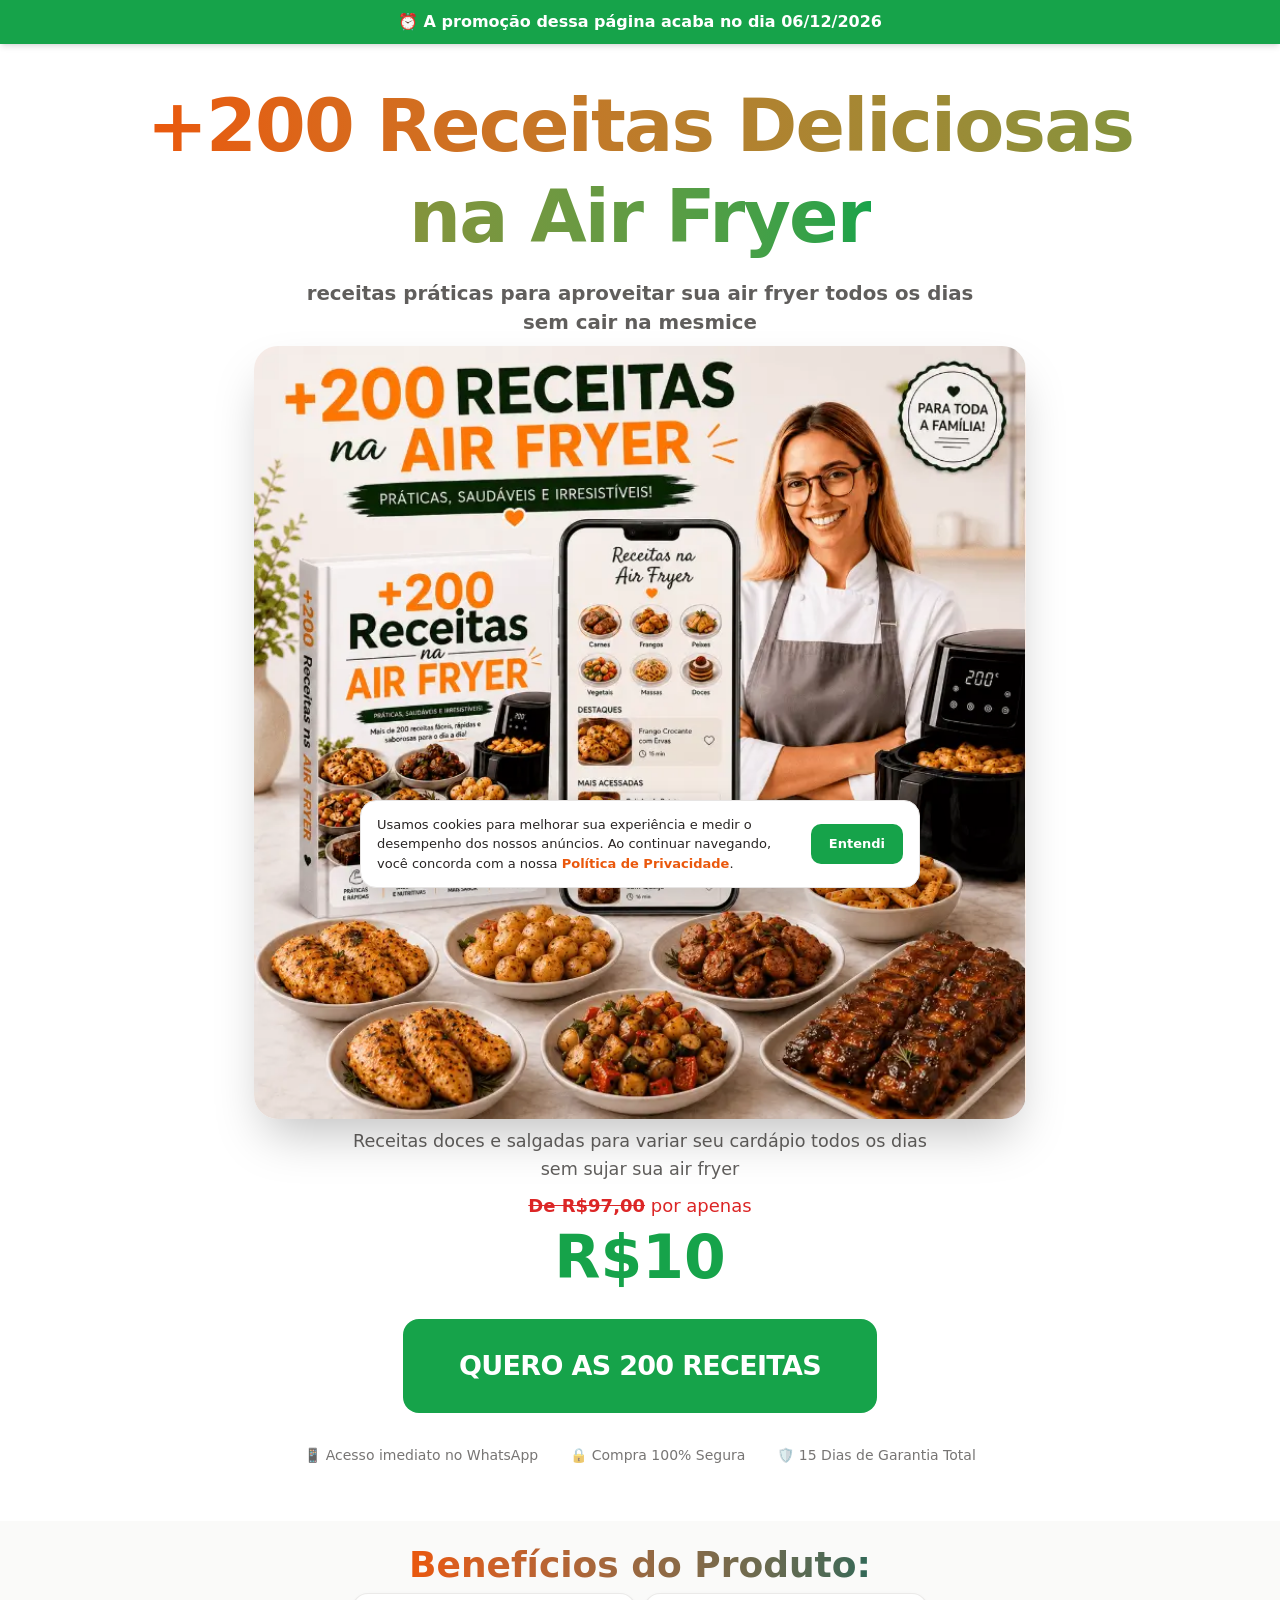
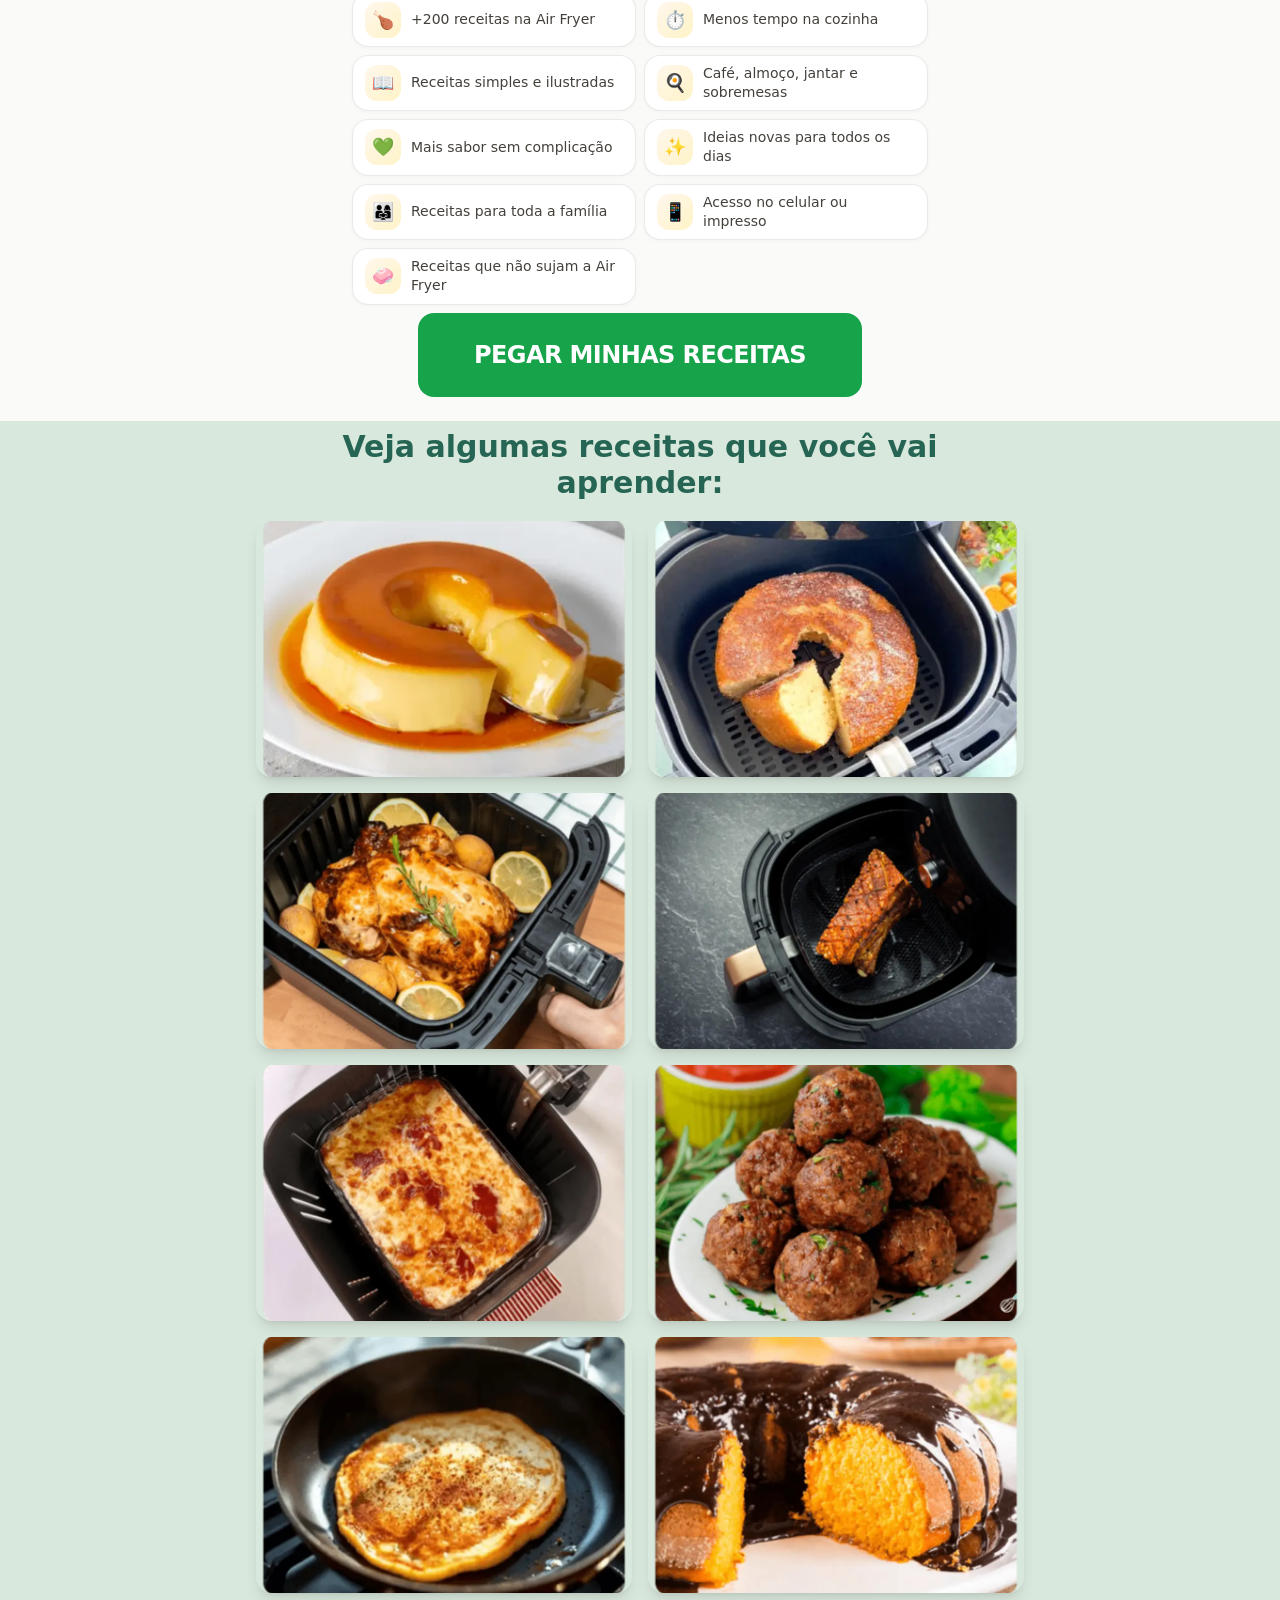
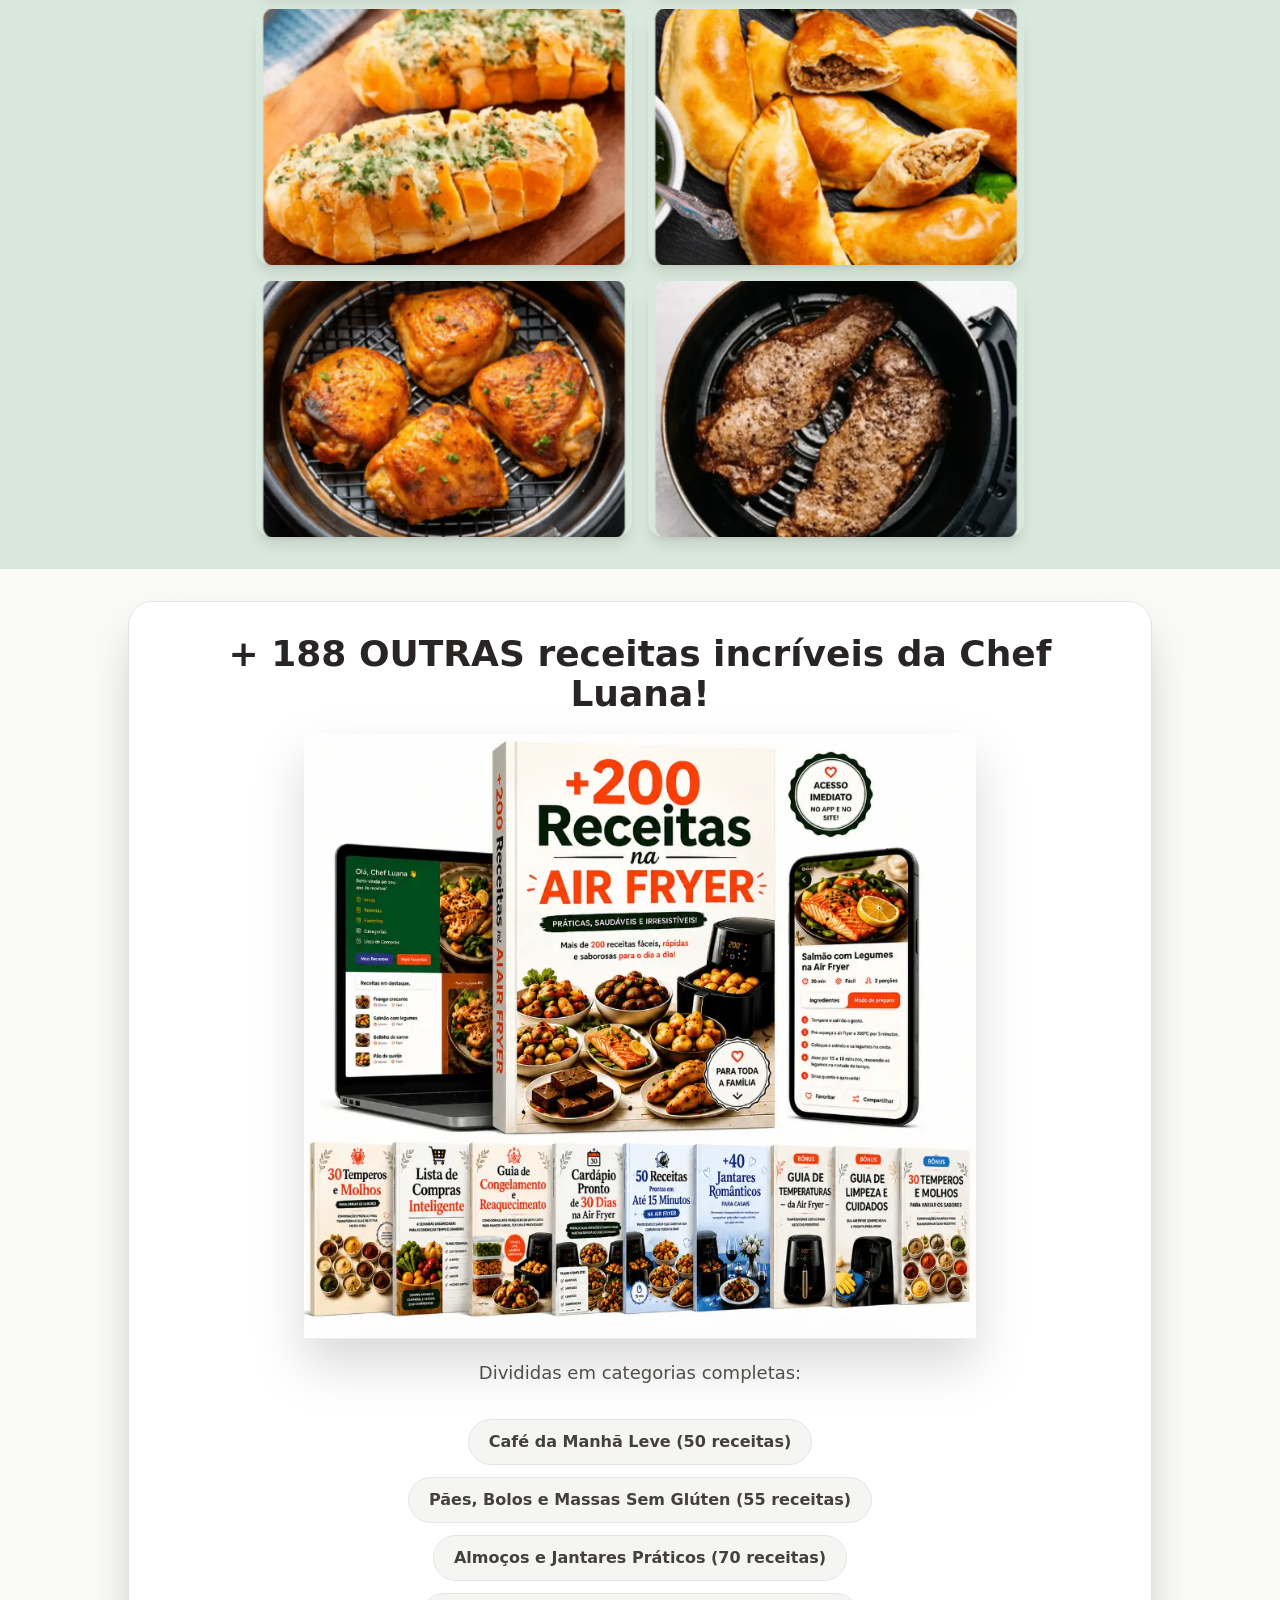
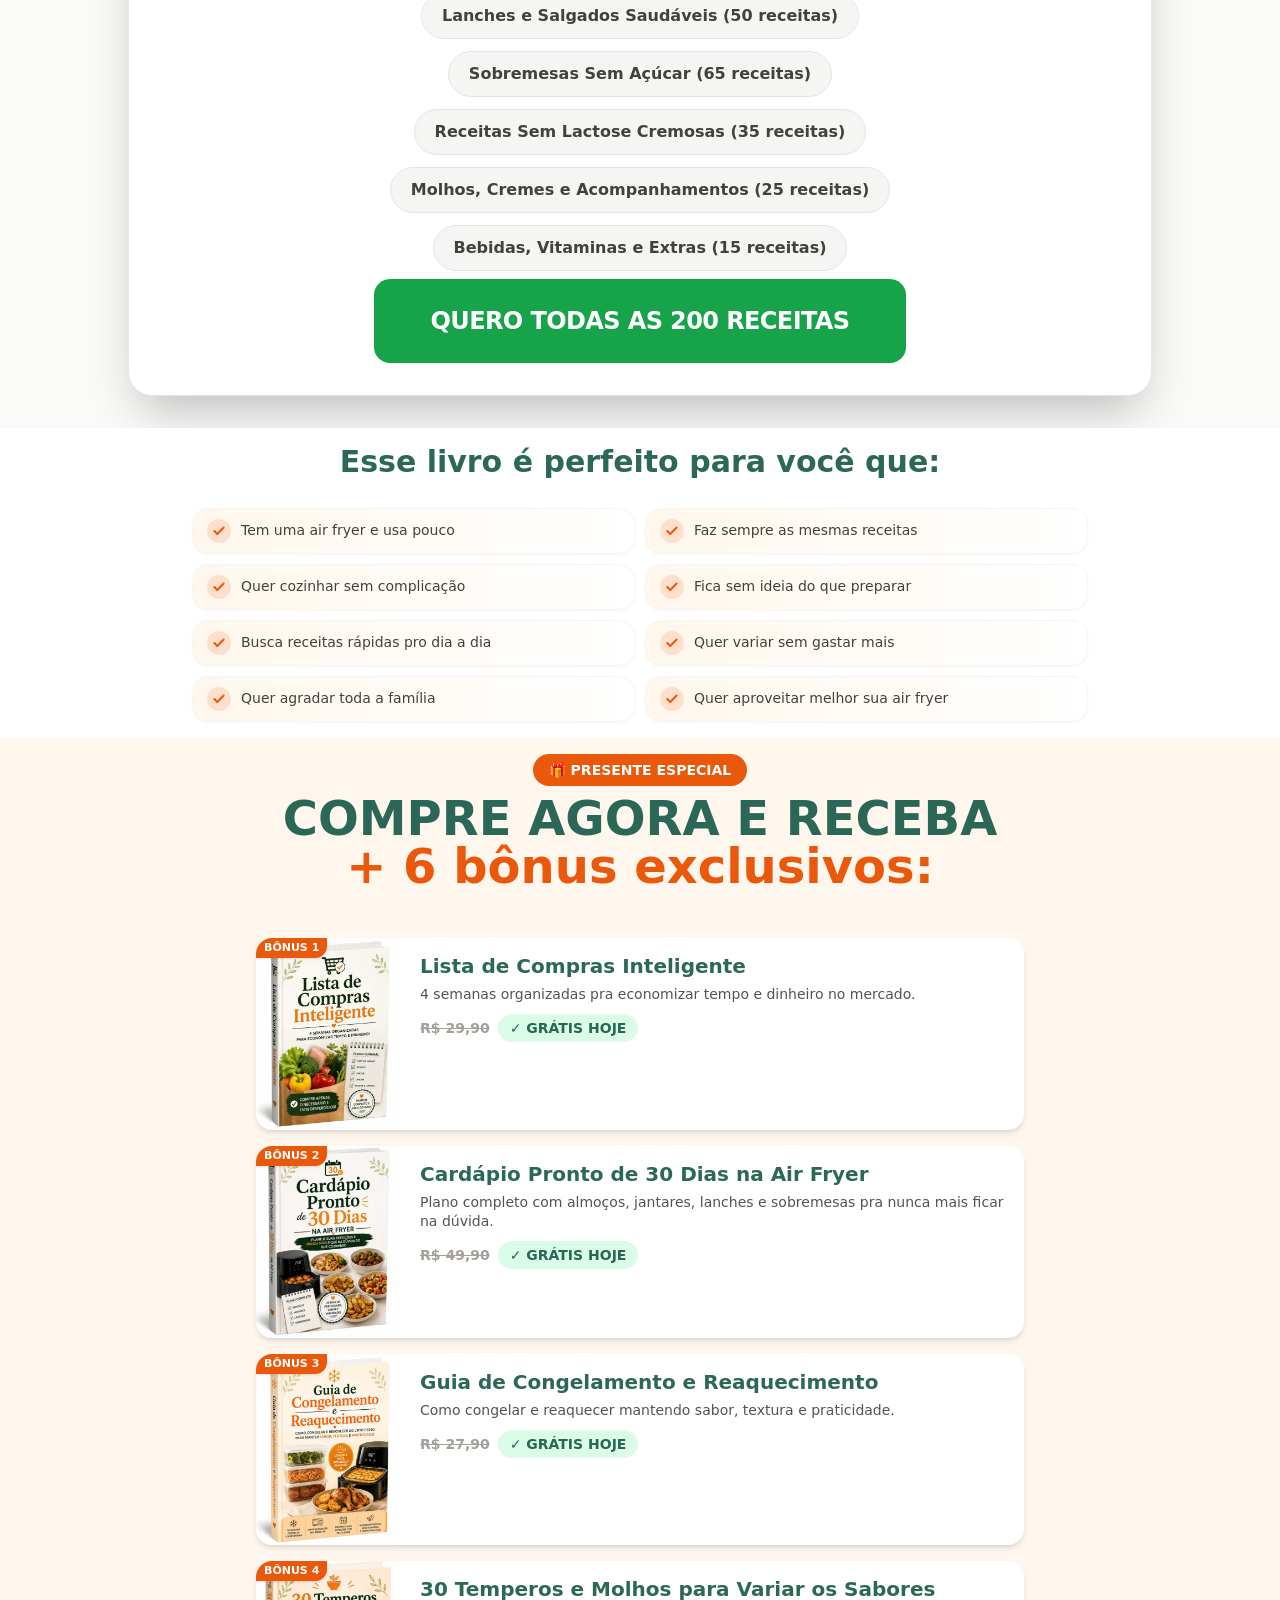
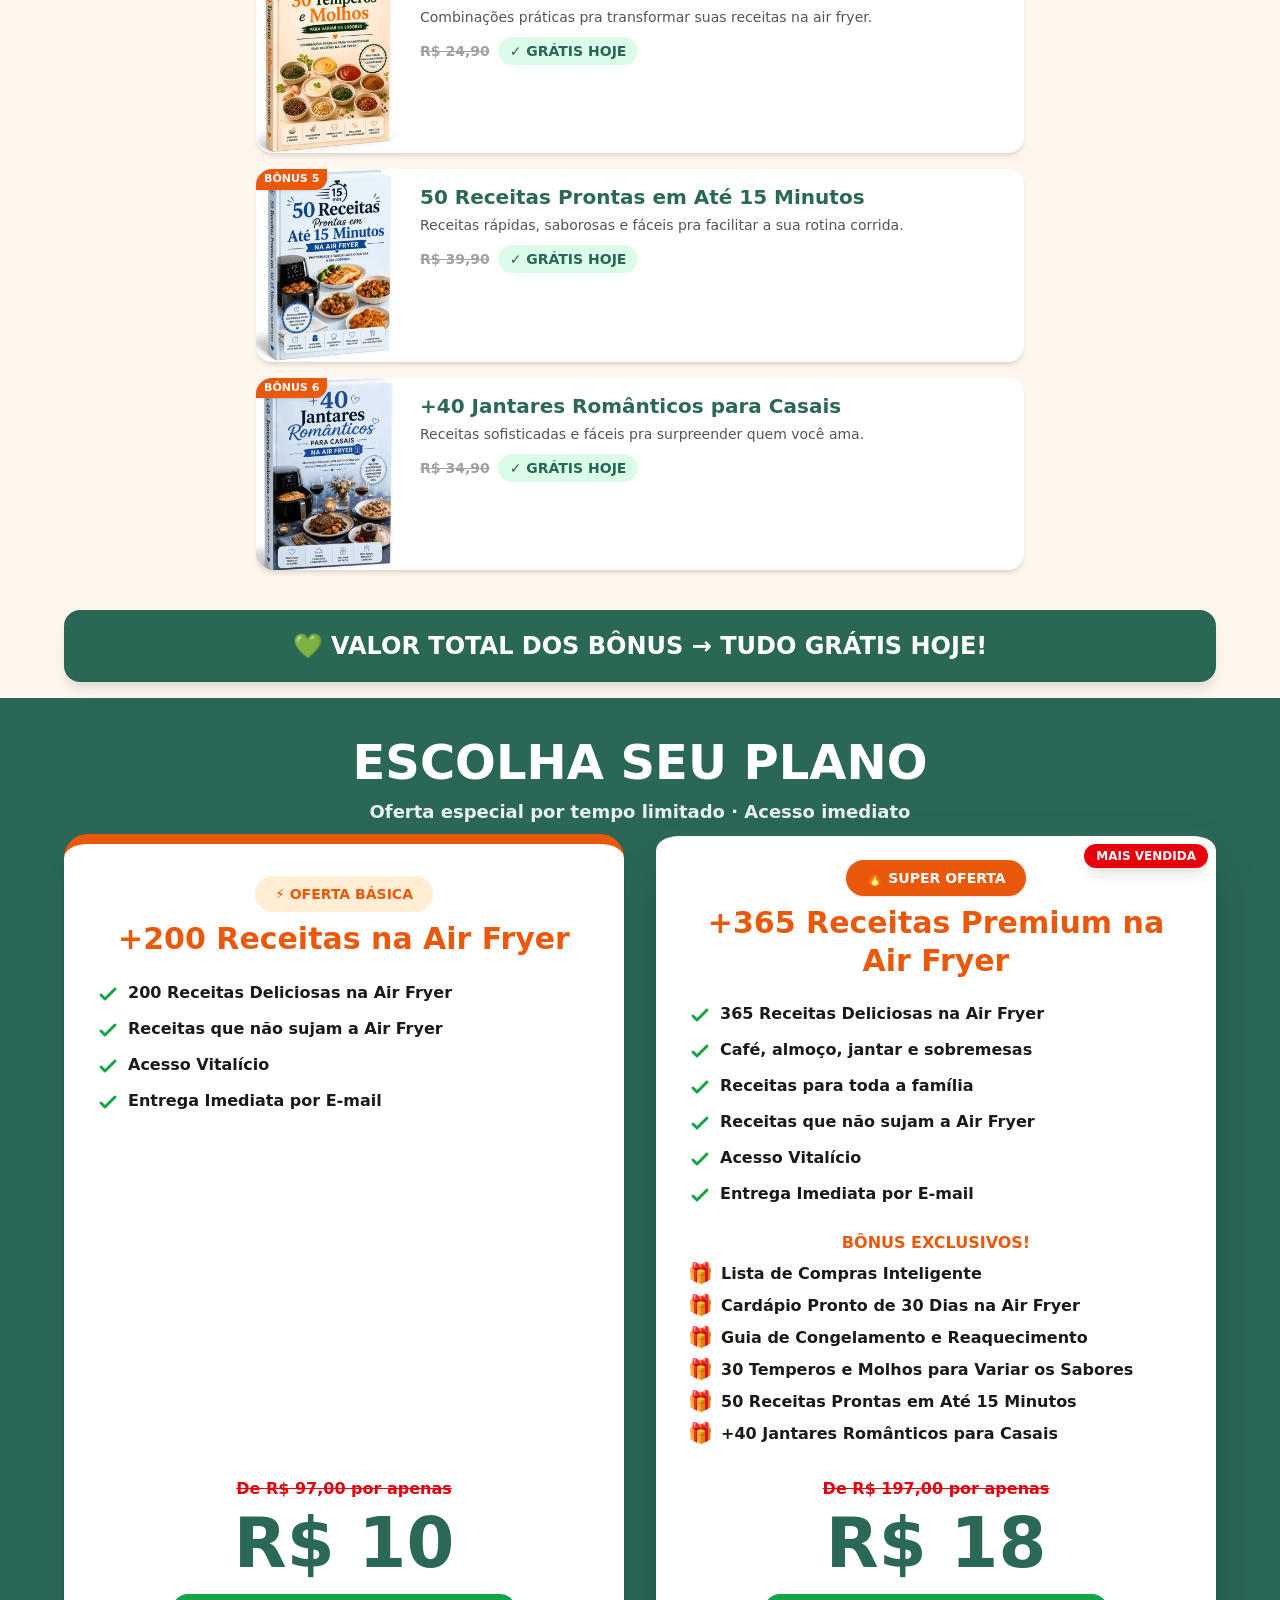
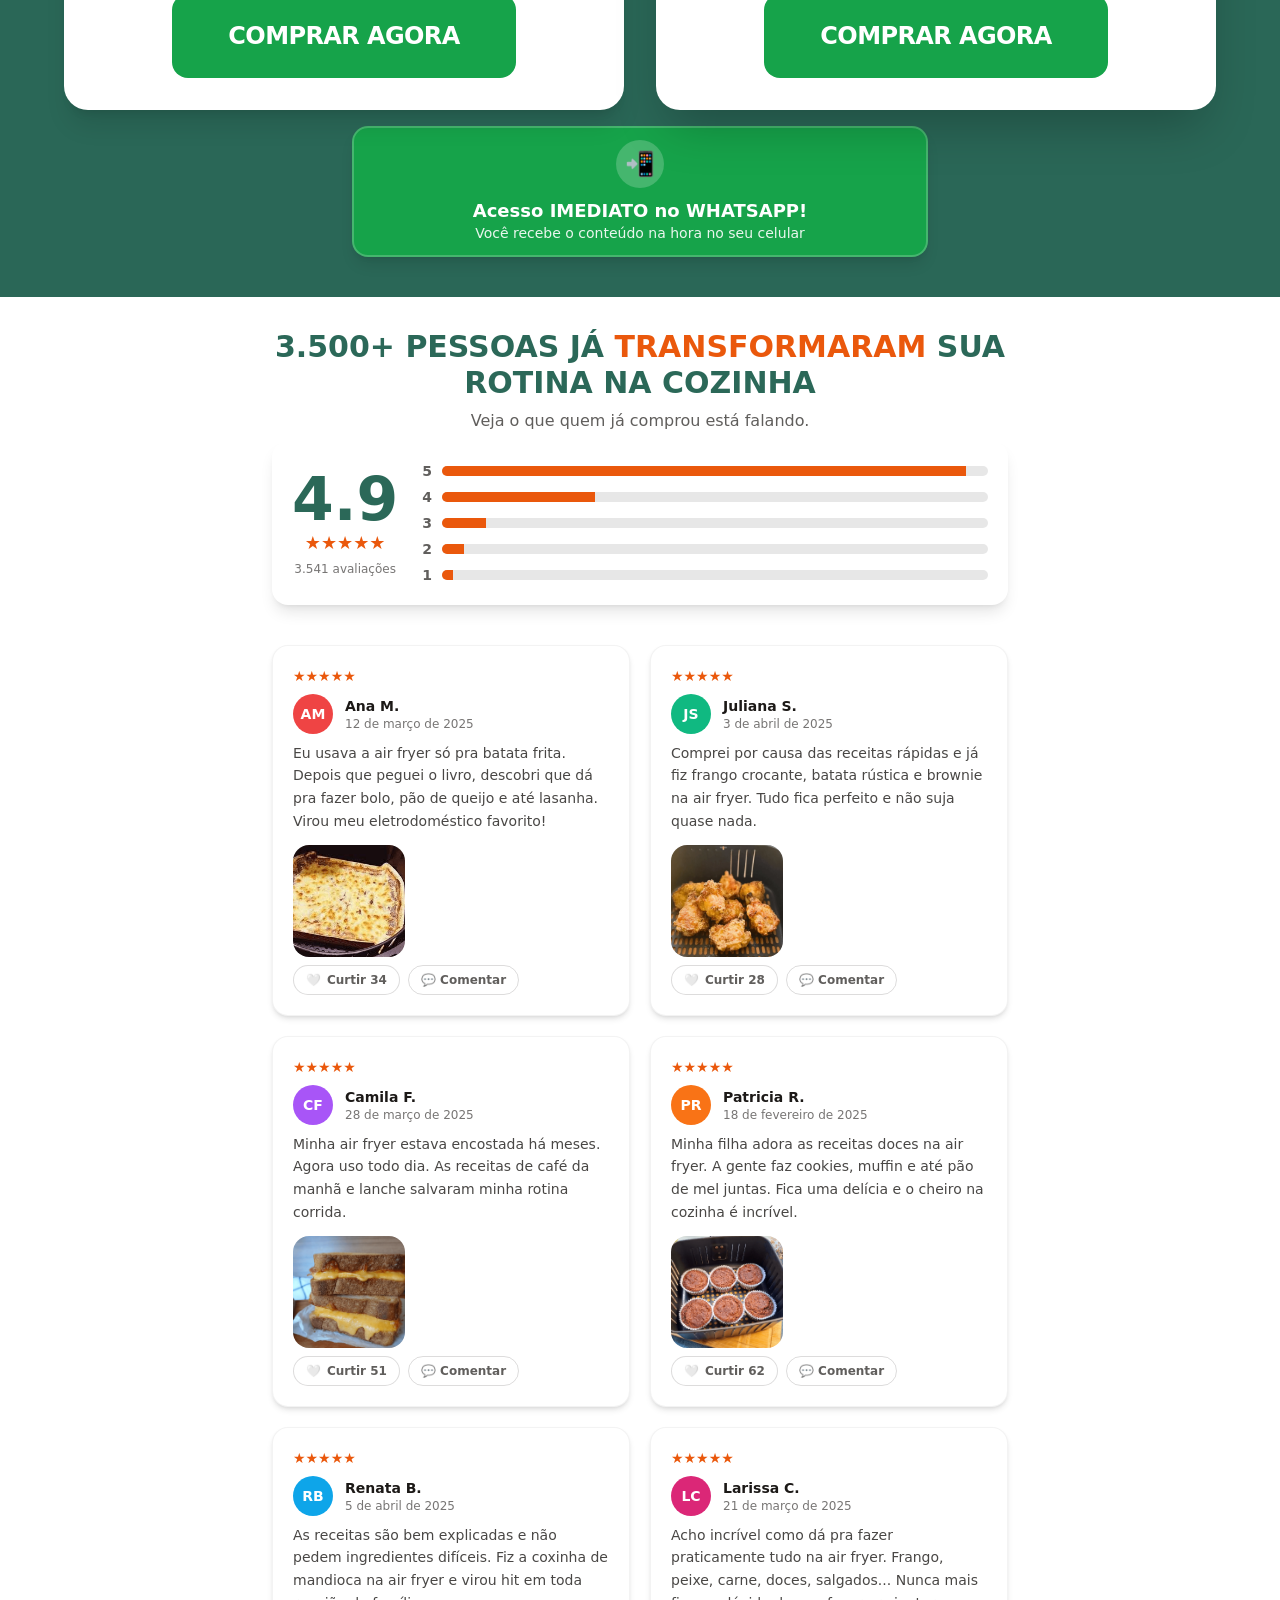
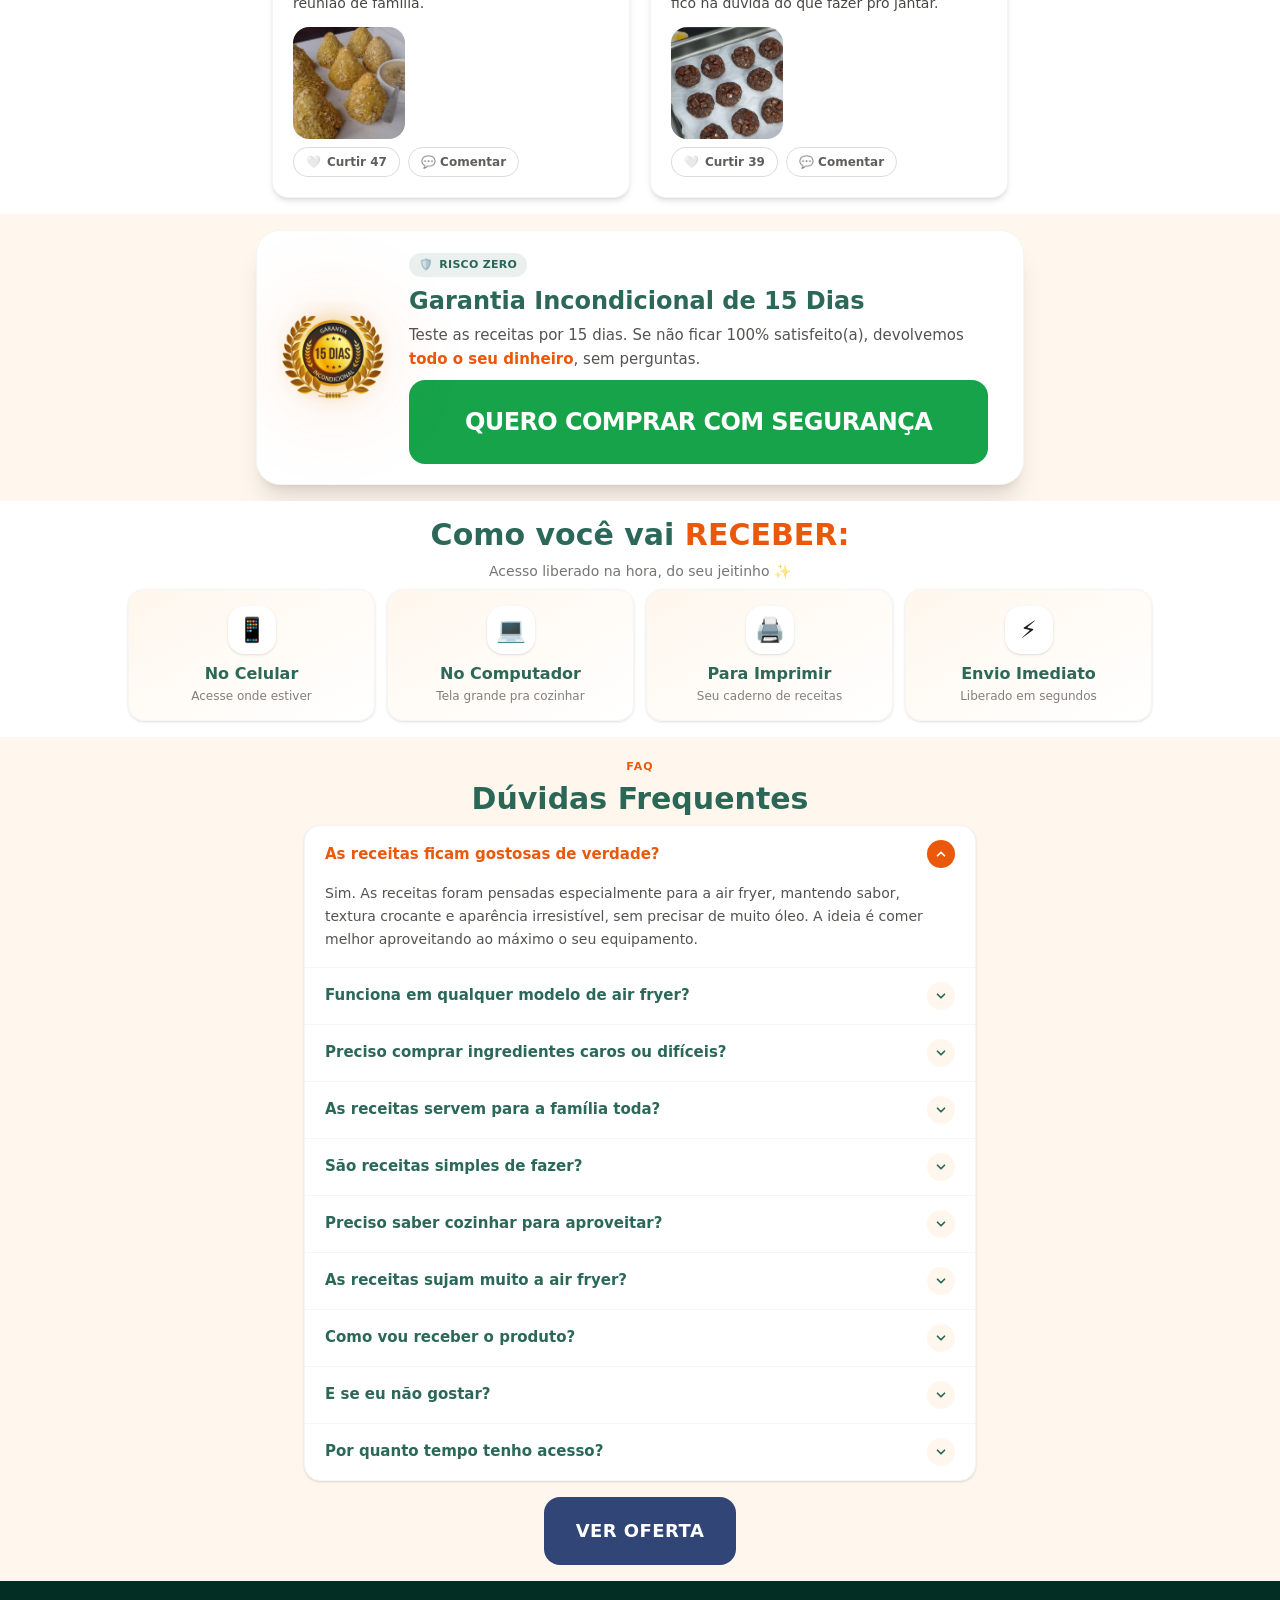
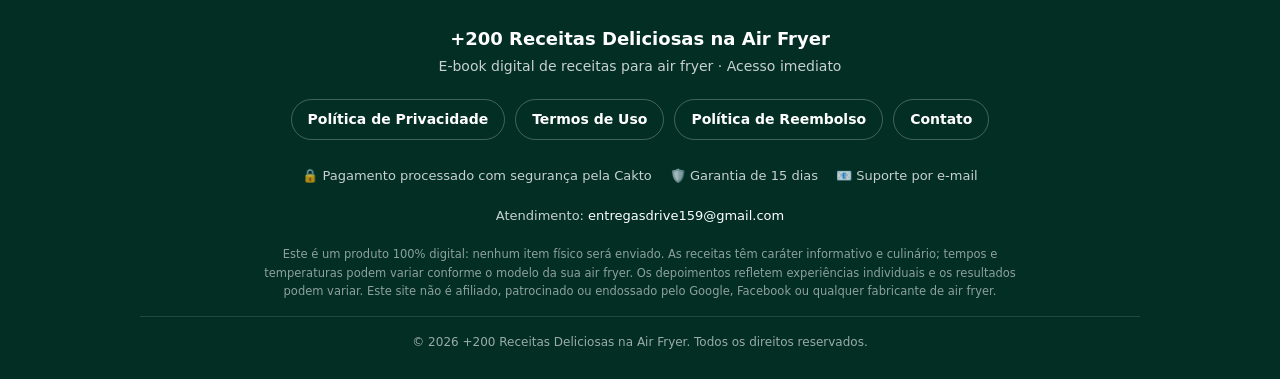
==== commit 52c1b91f: "Políticas: e-mail de suporte e sem dados de empresa por enquanto Co-Authored-By: Claude Opus 5.5 <no" ====
--- a/index.html
+++ b/index.html
@@ -21,9 +21,9 @@
 <li><a href="contato.html">Contato</a></li>
 </ul>
 <div class="sf-seals"><span>🔒 Pagamento processado com segurança pela Cakto</span><span>🛡️ Garantia de 15 dias</span><span>📧 Suporte por e-mail</span></div>
-<p class="sf-info">[NOME DA EMPRESA / RAZÃO SOCIAL] · CNPJ [CNPJ]<br/>[ENDEREÇO COMPLETO]<br/>Atendimento: <a href="mailto:[E-MAIL DE SUPORTE]">[E-MAIL DE SUPORTE]</a></p>
+<p class="sf-info">Atendimento: <a href="mailto:entregasdrive159@gmail.com">entregasdrive159@gmail.com</a></p>
 <p class="sf-disc">Este é um produto 100% digital: nenhum item físico será enviado. As receitas têm caráter informativo e culinário; tempos e temperaturas podem variar conforme o modelo da sua air fryer. Os depoimentos refletem experiências individuais e os resultados podem variar. Este site não é afiliado, patrocinado ou endossado pelo Google, Facebook ou qualquer fabricante de air fryer.</p>
-<p class="sf-copy">© <span class="sf-year">2026</span> [NOME DA EMPRESA / RAZÃO SOCIAL]. Todos os direitos reservados.</p>
+<p class="sf-copy">© <span class="sf-year">2026</span> +200 Receitas Deliciosas na Air Fryer. Todos os direitos reservados.</p>
 </div>
 </footer></div>
 <script>
@@ -130,8 +130,7 @@
     });
   });
 })();
-</script>
-<div class="ck" id="ck" hidden>
+</script><div class="ck" id="ck" hidden>
 <p>Usamos cookies para melhorar sua experiência e medir o desempenho dos nossos anúncios. Ao continuar navegando, você concorda com a nossa <a href="politica-de-privacidade.html">Política de Privacidade</a>.</p>
 <button type="button" id="ck-ok">Entendi</button>
 </div>
